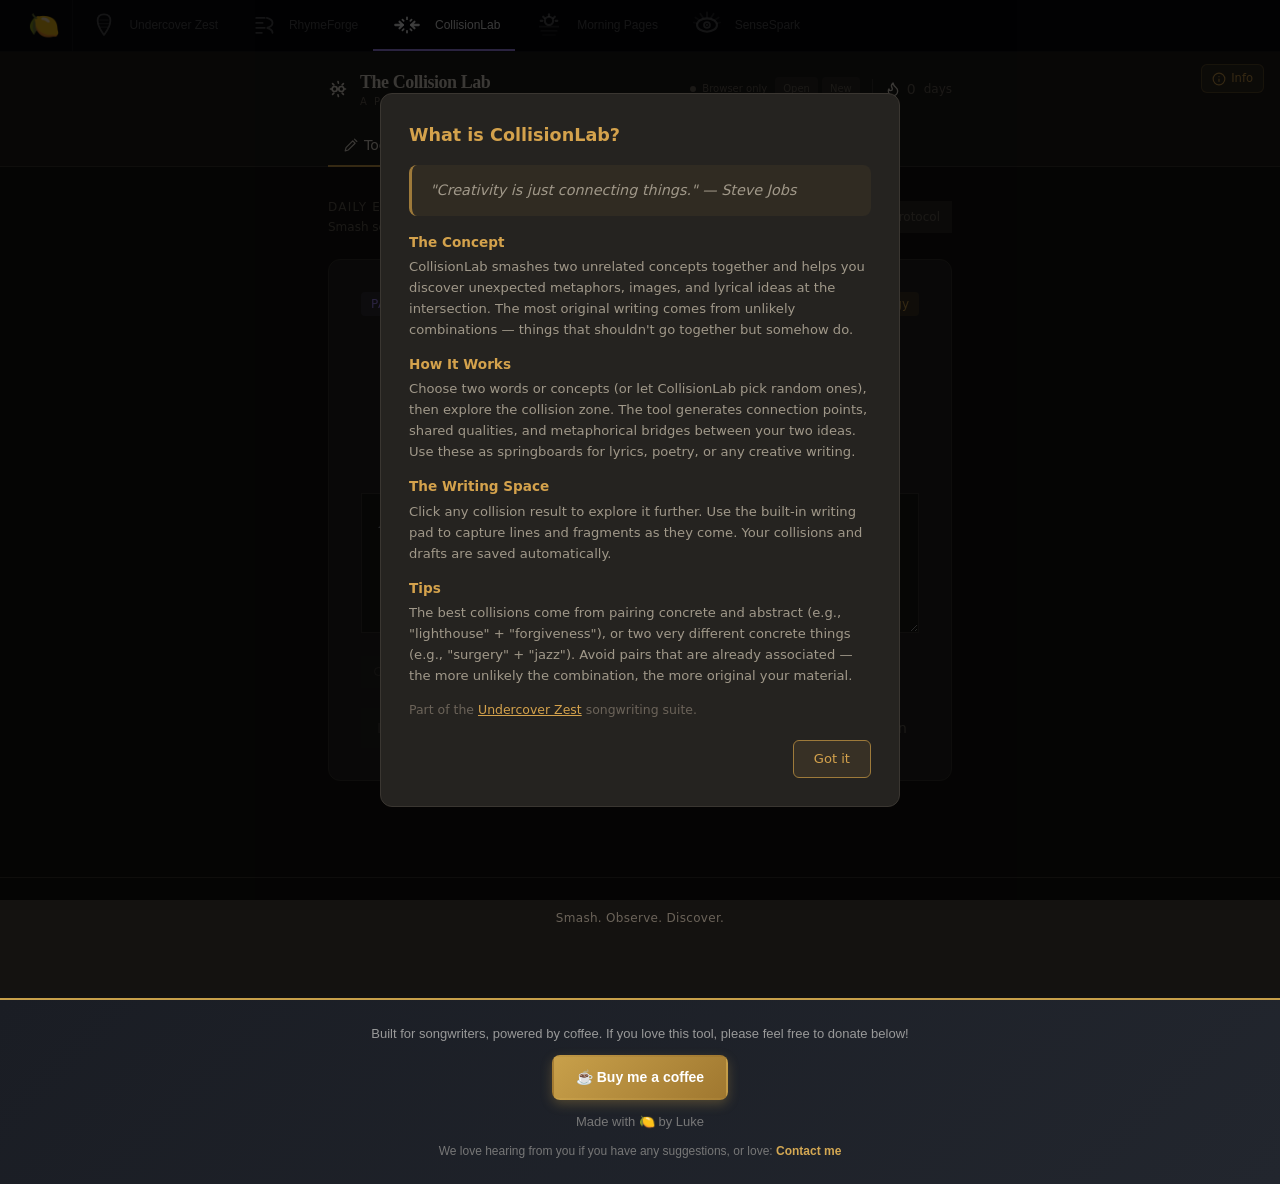
==== collisionlab/index.html @ 088408da "Staging: 24.05.26 production candidate — consolidated v3.13 patches, all subapps" ====
<!DOCTYPE html><html lang=en><style>*,:before,:after{box-sizing:border-box;border:0 solid #e5e7eb}:before,:after{--tw-content:""}html,:host{-webkit-text-size-adjust:100%;tab-size:4;font-feature-settings:normal;font-variation-settings:normal;-webkit-tap-highlight-color:transparent;font-family:ui-sans-serif,system-ui,sans-serif,Apple Color Emoji,Segoe UI Emoji,Segoe UI Symbol,Noto Color Emoji;line-height:1.5}body{line-height:inherit;margin:0}hr{height:0;color:inherit;border-top-width:1px}abbr:where([title]){text-decoration:underline dotted}h1,h2,h3,h4,h5,h6{font-size:inherit;font-weight:inherit}a{color:inherit;text-decoration:inherit}b,strong{font-weight:bolder}code,kbd,samp,pre{font-feature-settings:normal;font-variation-settings:normal;font-family:ui-monospace,SFMono-Regular,Menlo,Monaco,Consolas,Liberation Mono,Courier New,monospace;font-size:1em}small{font-size:80%}sub,sup{vertical-align:baseline;font-size:75%;line-height:0;position:relative}sub{bottom:-.25em}sup{top:-.5em}table{text-indent:0;border-color:inherit;border-collapse:collapse}button,input,optgroup,select,textarea{font-feature-settings:inherit;font-variation-settings:inherit;font-family:inherit;font-size:100%;font-weight:inherit;line-height:inherit;color:inherit;margin:0;padding:0}button,select{text-transform:none}button,[type=button],[type=reset],[type=submit]{-webkit-appearance:button;background-color:#0000;background-image:none}:-moz-focusring{outline:auto}:-moz-ui-invalid{box-shadow:none}progress{vertical-align:baseline}::-webkit-inner-spin-button{height:auto}::-webkit-outer-spin-button{height:auto}[type=search]{-webkit-appearance:textfield;outline-offset:-2px}::-webkit-search-decoration{-webkit-appearance:none}::-webkit-file-upload-button{-webkit-appearance:button;font:inherit}summary{display:list-item}blockquote,dl,dd,h1,h2,h3,h4,h5,h6,hr,figure,p,pre{margin:0}fieldset{margin:0;padding:0}legend{padding:0}ol,ul,menu{margin:0;padding:0;list-style:none}dialog{padding:0}textarea{resize:vertical}input::-moz-placeholder{opacity:1;color:#9ca3af}textarea::-moz-placeholder{opacity:1;color:#9ca3af}input::placeholder,textarea::placeholder{opacity:1;color:#9ca3af}button,[role=button]{cursor:pointer}:disabled{cursor:default}img,svg,video,canvas,audio,iframe,embed,object{vertical-align:middle;display:block}img,video{max-width:100%;height:auto}[hidden]{display:none}:root{--lab-bg:#141210;--lab-surface:#1e1c19;--lab-card:#252320;--lab-elevated:#2e2b27;--lab-border:#3a3631;--lab-border-light:#4a4540;--lab-text:#e8e0d4;--lab-text-secondary:#a09889;--lab-text-muted:#6b6359;--lab-amber:#d4a24c;--lab-amber-dim:#9e7a3a;--lab-amber-glow:#d4a24c26;--lab-violet:#a78bfa;--lab-teal:#5eead4;--lab-green:#6ee7b7;--lab-red:#fca5a5;--lab-writing-bg:#1a1815;--lab-writing-border:#3a3530}body{background-color:var(--lab-bg);color:var(--lab-text)}body:before{content:"";pointer-events:none;opacity:.03;z-index:0;background-image:url("data:image/svg+xml,%3Csvg viewBox='0 0 256 256' xmlns='http://www.w3.org/2000/svg'%3E%3Cfilter id='noise'%3E%3CfeTurbulence type='fractalNoise' baseFrequency='0.9' numOctaves='4' stitchTiles='stitch'/%3E%3C/filter%3E%3Crect width='100%25' height='100%25' filter='url(%23noise)'/%3E%3C/svg%3E");width:100%;height:100%;position:fixed;top:0;left:0}::-webkit-scrollbar{width:6px}::-webkit-scrollbar-track{background:var(--lab-bg)}::-webkit-scrollbar-thumb{background:var(--lab-border);border-radius:3px}::-webkit-scrollbar-thumb:hover{background:var(--lab-border-light)}*{scrollbar-width:thin;scrollbar-color:var(--lab-border) var(--lab-bg)}@keyframes pulse{0%,to{opacity:1}50%{opacity:.4}}*,:before,:after,::backdrop{--tw-border-spacing-x:0;--tw-border-spacing-y:0;--tw-translate-x:0;--tw-translate-y:0;--tw-rotate:0;--tw-skew-x:0;--tw-skew-y:0;--tw-scale-x:1;--tw-scale-y:1;--tw-pan-x: ;--tw-pan-y: ;--tw-pinch-zoom: ;--tw-scroll-snap-strictness:proximity;--tw-gradient-from-position: ;--tw-gradient-via-position: ;--tw-gradient-to-position: ;--tw-ordinal: ;--tw-slashed-zero: ;--tw-numeric-figure: ;--tw-numeric-spacing: ;--tw-numeric-fraction: ;--tw-ring-inset: ;--tw-ring-offset-width:0px;--tw-ring-offset-color:#fff;--tw-ring-color:#3b82f680;--tw-ring-offset-shadow:0 0 #0000;--tw-ring-shadow:0 0 #0000;--tw-shadow:0 0 #0000;--tw-shadow-colored:0 0 #0000;--tw-blur: ;--tw-brightness: ;--tw-contrast: ;--tw-grayscale: ;--tw-hue-rotate: ;--tw-invert: ;--tw-saturate: ;--tw-sepia: ;--tw-drop-shadow: ;--tw-backdrop-blur: ;--tw-backdrop-brightness: ;--tw-backdrop-contrast: ;--tw-backdrop-grayscale: ;--tw-backdrop-hue-rotate: ;--tw-backdrop-invert: ;--tw-backdrop-opacity: ;--tw-backdrop-saturate: ;--tw-backdrop-sepia: }.container{width:100%}@media (width>=640px){.container{max-width:640px}}@media (width>=768px){.container{max-width:768px}}@media (width>=1024px){.container{max-width:1024px}}@media (width>=1280px){.container{max-width:1280px}}@media (width>=1536px){.container{max-width:1536px}}.visible{visibility:visible}.invisible{visibility:hidden}.collapse{visibility:collapse}.static{position:static}.fixed{position:fixed}.absolute{position:absolute}.relative{position:relative}.sticky{position:sticky}.left-3{left:.75rem}.right-3{right:.75rem}.right-4{right:1rem}.top-1\/2{top:50%}.z-10{z-index:10}.z-50{z-index:50}.-mx-1{margin-left:-.25rem;margin-right:-.25rem}.mx-auto{margin-left:auto;margin-right:auto}.-mb-px{margin-bottom:-1px}.-mt-0{margin-top:0}.-mt-0\.5{margin-top:-.125rem}.mb-0{margin-bottom:0}.mb-0\.5{margin-bottom:.125rem}.mb-1{margin-bottom:.25rem}.mb-2{margin-bottom:.5rem}.mb-3{margin-bottom:.75rem}.mb-4{margin-bottom:1rem}.mb-6{margin-bottom:1.5rem}.mb-8{margin-bottom:2rem}.ml-0{margin-left:0}.ml-0\.5{margin-left:.125rem}.ml-6{margin-left:1.5rem}.ml-7{margin-left:1.75rem}.mt-0{margin-top:0}.mt-0\.5{margin-top:.125rem}.mt-1{margin-top:.25rem}.mt-1\.5{margin-top:.375rem}.mt-16{margin-top:4rem}.mt-2{margin-top:.5rem}.mt-2\.5{margin-top:.625rem}.mt-6{margin-top:1.5rem}.flex{display:flex}.table{display:table}.grid{display:grid}.contents{display:contents}.hidden{display:none}.h-1{height:.25rem}.h-1\.5{height:.375rem}.h-3{height:.75rem}.h-3\.5{height:.875rem}.h-4{height:1rem}.h-5{height:1.25rem}.h-8{height:2rem}.min-h-\[100px\]{min-height:100px}.min-h-\[140px\]{min-height:140px}.min-h-screen{min-height:100vh}.w-1{width:.25rem}.w-1\.5{width:.375rem}.w-3{width:.75rem}.w-3\.5{width:.875rem}.w-4{width:1rem}.w-5{width:1.25rem}.w-8{width:2rem}.w-full{width:100%}.w-px{width:1px}.min-w-0{min-width:0}.max-w-2xl{max-width:42rem}.max-w-6xl{max-width:72rem}.max-w-md{max-width:28rem}.max-w-xs{max-width:20rem}.flex-1{flex:1}.flex-shrink-0{flex-shrink:0}.-translate-y-1\/2{--tw-translate-y:-50%;transform:translate(var(--tw-translate-x), var(--tw-translate-y)) rotate(var(--tw-rotate)) skewX(var(--tw-skew-x)) skewY(var(--tw-skew-y)) scaleX(var(--tw-scale-x)) scaleY(var(--tw-scale-y))}.transform{transform:translate(var(--tw-translate-x), var(--tw-translate-y)) rotate(var(--tw-rotate)) skewX(var(--tw-skew-x)) skewY(var(--tw-skew-y)) scaleX(var(--tw-scale-x)) scaleY(var(--tw-scale-y))}.resize-none{resize:none}.resize-y{resize:vertical}.grid-cols-1{grid-template-columns:repeat(1,minmax(0,1fr))}.flex-col{flex-direction:column}.flex-wrap{flex-wrap:wrap}.items-start{align-items:flex-start}.items-center{align-items:center}.justify-end{justify-content:flex-end}.justify-center{justify-content:center}.justify-between{justify-content:space-between}.gap-1{gap:.25rem}.gap-1\.5{gap:.375rem}.gap-2{gap:.5rem}.gap-2\.5{gap:.625rem}.gap-3{gap:.75rem}.gap-4{gap:1rem}.gap-6{gap:1.5rem}.space-y-1>:not([hidden])~:not([hidden]){--tw-space-y-reverse:0;margin-top:calc(.25rem * calc(1 - var(--tw-space-y-reverse)));margin-bottom:calc(.25rem * var(--tw-space-y-reverse))}.space-y-1\.5>:not([hidden])~:not([hidden]){--tw-space-y-reverse:0;margin-top:calc(.375rem * calc(1 - var(--tw-space-y-reverse)));margin-bottom:calc(.375rem * var(--tw-space-y-reverse))}.space-y-2>:not([hidden])~:not([hidden]){--tw-space-y-reverse:0;margin-top:calc(.5rem * calc(1 - var(--tw-space-y-reverse)));margin-bottom:calc(.5rem * var(--tw-space-y-reverse))}.space-y-3>:not([hidden])~:not([hidden]){--tw-space-y-reverse:0;margin-top:calc(.75rem * calc(1 - var(--tw-space-y-reverse)));margin-bottom:calc(.75rem * var(--tw-space-y-reverse))}.space-y-4>:not([hidden])~:not([hidden]){--tw-space-y-reverse:0;margin-top:calc(1rem * calc(1 - var(--tw-space-y-reverse)));margin-bottom:calc(1rem * var(--tw-space-y-reverse))}.space-y-5>:not([hidden])~:not([hidden]){--tw-space-y-reverse:0;margin-top:calc(1.25rem * calc(1 - var(--tw-space-y-reverse)));margin-bottom:calc(1.25rem * var(--tw-space-y-reverse))}.space-y-6>:not([hidden])~:not([hidden]){--tw-space-y-reverse:0;margin-top:calc(1.5rem * calc(1 - var(--tw-space-y-reverse)));margin-bottom:calc(1.5rem * var(--tw-space-y-reverse))}.space-y-8>:not([hidden])~:not([hidden]){--tw-space-y-reverse:0;margin-top:calc(2rem * calc(1 - var(--tw-space-y-reverse)));margin-bottom:calc(2rem * var(--tw-space-y-reverse))}.overflow-hidden{overflow:hidden}.overflow-x-auto{overflow-x:auto}.whitespace-nowrap{white-space:nowrap}.whitespace-pre-wrap{white-space:pre-wrap}.rounded{border-radius:.25rem}.rounded-full{border-radius:9999px}.rounded-lg{border-radius:var(--radius)}.rounded-xl{border-radius:.75rem}.border{border-width:1px}.border-b{border-bottom-width:1px}.border-b-2{border-bottom-width:2px}.border-l-2{border-left-width:2px}.border-t{border-top-width:1px}.p-1{padding:.25rem}.p-2{padding:.5rem}.p-2\.5{padding:.625rem}.p-3{padding:.75rem}.p-4{padding:1rem}.p-5{padding:1.25rem}.p-6{padding:1.5rem}.p-8{padding:2rem}.px-1{padding-left:.25rem;padding-right:.25rem}.px-1\.5{padding-left:.375rem;padding-right:.375rem}.px-2{padding-left:.5rem;padding-right:.5rem}.px-2\.5{padding-left:.625rem;padding-right:.625rem}.px-3{padding-left:.75rem;padding-right:.75rem}.px-4{padding-left:1rem;padding-right:1rem}.px-5{padding-left:1.25rem;padding-right:1.25rem}.px-6{padding-left:1.5rem;padding-right:1.5rem}.py-0{padding-top:0;padding-bottom:0}.py-0\.5{padding-top:.125rem;padding-bottom:.125rem}.py-1{padding-top:.25rem;padding-bottom:.25rem}.py-1\.5{padding-top:.375rem;padding-bottom:.375rem}.py-16{padding-top:4rem;padding-bottom:4rem}.py-2{padding-top:.5rem;padding-bottom:.5rem}.py-2\.5{padding-top:.625rem;padding-bottom:.625rem}.py-3{padding-top:.75rem;padding-bottom:.75rem}.py-4{padding-top:1rem;padding-bottom:1rem}.py-8{padding-top:2rem;padding-bottom:2rem}.pb-1{padding-bottom:.25rem}.pb-3{padding-bottom:.75rem}.pb-4{padding-bottom:1rem}.pb-5{padding-bottom:1.25rem}.pb-6{padding-bottom:1.5rem}.pl-10{padding-left:2.5rem}.pl-2{padding-left:.5rem}.pl-3{padding-left:.75rem}.pl-5{padding-left:1.25rem}.pr-4{padding-right:1rem}.pt-1{padding-top:.25rem}.pt-4{padding-top:1rem}.pt-5{padding-top:1.25rem}.pt-6{padding-top:1.5rem}.text-left{text-align:left}.text-center{text-align:center}.text-right{text-align:right}.text-2xl{font-size:1.5rem;line-height:2rem}.text-\[10px\]{font-size:10px}.text-\[11px\]{font-size:11px}.text-base{font-size:1rem;line-height:1.5rem}.text-lg{font-size:1.125rem;line-height:1.75rem}.text-sm{font-size:.875rem;line-height:1.25rem}.text-xl{font-size:1.25rem;line-height:1.75rem}.text-xs{font-size:.75rem;line-height:1rem}.font-bold{font-weight:700}.font-medium{font-weight:500}.font-semibold{font-weight:600}.uppercase{text-transform:uppercase}.capitalize{text-transform:capitalize}.italic{font-style:italic}.tabular-nums{--tw-numeric-spacing:tabular-nums;font-variant-numeric:var(--tw-ordinal) var(--tw-slashed-zero) var(--tw-numeric-figure) var(--tw-numeric-spacing) var(--tw-numeric-fraction)}.leading-\[1\.8\]{line-height:1.8}.leading-relaxed{line-height:1.625}.tracking-\[0\.2em\]{letter-spacing:.2em}.tracking-tight{letter-spacing:-.025em}.tracking-wide{letter-spacing:.025em}.tracking-wider{letter-spacing:.05em}.tracking-widest{letter-spacing:.1em}.text-amber-500{--tw-text-opacity:1;color:rgb(245 158 11/var(--tw-text-opacity))}.opacity-40{opacity:.4}.opacity-50{opacity:.5}.opacity-60{opacity:.6}.shadow{--tw-shadow:0 1px 3px 0 #0000001a, 0 1px 2px -1px #0000001a;--tw-shadow-colored:0 1px 3px 0 var(--tw-shadow-color), 0 1px 2px -1px var(--tw-shadow-color);box-shadow:var(--tw-ring-offset-shadow,0 0 #0000), var(--tw-ring-shadow,0 0 #0000), var(--tw-shadow)}.shadow-lg{--tw-shadow:0 10px 15px -3px #0000001a, 0 4px 6px -4px #0000001a;--tw-shadow-colored:0 10px 15px -3px var(--tw-shadow-color), 0 4px 6px -4px var(--tw-shadow-color);box-shadow:var(--tw-ring-offset-shadow,0 0 #0000), var(--tw-ring-shadow,0 0 #0000), var(--tw-shadow)}.filter{filter:var(--tw-blur) var(--tw-brightness) var(--tw-contrast) var(--tw-grayscale) var(--tw-hue-rotate) var(--tw-invert) var(--tw-saturate) var(--tw-sepia) var(--tw-drop-shadow)}.backdrop-blur-sm{--tw-backdrop-blur:blur(4px);backdrop-filter:var(--tw-backdrop-blur) var(--tw-backdrop-brightness) var(--tw-backdrop-contrast) var(--tw-backdrop-grayscale) var(--tw-backdrop-hue-rotate) var(--tw-backdrop-invert) var(--tw-backdrop-opacity) var(--tw-backdrop-saturate) var(--tw-backdrop-sepia)}.transition{transition-property:color,background-color,border-color,text-decoration-color,fill,stroke,opacity,box-shadow,transform,filter,backdrop-filter;transition-duration:.15s;transition-timing-function:cubic-bezier(.4,0,.2,1)}.transition-all{transition-property:all;transition-duration:.15s;transition-timing-function:cubic-bezier(.4,0,.2,1)}.transition-colors{transition-property:color,background-color,border-color,text-decoration-color,fill,stroke;transition-duration:.15s;transition-timing-function:cubic-bezier(.4,0,.2,1)}.transition-opacity{transition-property:opacity;transition-duration:.15s;transition-timing-function:cubic-bezier(.4,0,.2,1)}@keyframes enter{0%{opacity:var(--tw-enter-opacity,1);transform:translate3d(var(--tw-enter-translate-x,0), var(--tw-enter-translate-y,0), 0) scale3d(var(--tw-enter-scale,1), var(--tw-enter-scale,1), var(--tw-enter-scale,1)) rotate(var(--tw-enter-rotate,0))}}@keyframes exit{to{opacity:var(--tw-exit-opacity,1);transform:translate3d(var(--tw-exit-translate-x,0), var(--tw-exit-translate-y,0), 0) scale3d(var(--tw-exit-scale,1), var(--tw-exit-scale,1), var(--tw-exit-scale,1)) rotate(var(--tw-exit-rotate,0))}}.running{animation-play-state:running}.hover\:opacity-100:hover{opacity:1}.hover\:opacity-80:hover{opacity:.8}.hover\:opacity-90:hover{opacity:.9}.focus\:outline-none:focus{outline-offset:2px;outline:2px solid #0000}.focus\:ring-1:focus{--tw-ring-offset-shadow:var(--tw-ring-inset) 0 0 0 var(--tw-ring-offset-width) var(--tw-ring-offset-color);--tw-ring-shadow:var(--tw-ring-inset) 0 0 0 calc(1px + var(--tw-ring-offset-width)) var(--tw-ring-color);box-shadow:var(--tw-ring-offset-shadow), var(--tw-ring-shadow), var(--tw-shadow,0 0 #0000)}.focus\:ring-2:focus{--tw-ring-offset-shadow:var(--tw-ring-inset) 0 0 0 var(--tw-ring-offset-width) var(--tw-ring-offset-color);--tw-ring-shadow:var(--tw-ring-inset) 0 0 0 calc(2px + var(--tw-ring-offset-width)) var(--tw-ring-color);box-shadow:var(--tw-ring-offset-shadow), var(--tw-ring-shadow), var(--tw-shadow,0 0 #0000)}.disabled\:cursor-not-allowed:disabled{cursor:not-allowed}.disabled\:opacity-30:disabled{opacity:.3}@media (width>=640px){.sm\:inline{display:inline}}@media (width>=1024px){.lg\:sticky{position:sticky}.lg\:top-28{top:7rem}.lg\:flex{display:flex}.lg\:max-h-\[calc\(100vh-8rem\)\]{max-height:calc(100vh - 8rem)}.lg\:min-h-0{min-height:0}.lg\:w-80{width:20rem}.lg\:flex-1{flex:1}.lg\:flex-row{flex-direction:row}.lg\:flex-col{flex-direction:column}.lg\:overflow-y-auto{overflow-y:auto}}@media (width>=1280px){.xl\:w-96{width:24rem}}</style><meta charset=UTF-8><head>
<meta charset="UTF-8">
<meta name="viewport" content="width=device-width, initial-scale=1.0">
<title>CollisionLab — Metaphor & Simile Builder for Songwriters</title>
<meta name="description" content="Generate unexpected metaphors and similes by smashing concepts together. A creative collision tool for songwriters and poets. Free, no sign-up required.">
<meta name="keywords" content="metaphor generator, simile builder, songwriting tool, creative writing, lyric writing, metaphor examples, poetry tool">
<meta property="og:title" content="CollisionLab — Metaphor & Simile Builder">
<meta property="og:description" content="Smash two ideas together and discover unexpected metaphors for your lyrics. A free creative tool for songwriters.">
<meta property="og:type" content="website">
<meta name="theme-color" content="#c8a04a">
<meta property="og:image" content="https://undercoverzest.app/lemon-logo.png">
<meta name="twitter:card" content="summary">
<meta name="twitter:title" content="CollisionLab — Metaphor & Simile Builder">
<meta name="twitter:description" content="Smash two ideas together and discover unexpected metaphors for your lyrics. Free tool for songwriters.">
<link rel="icon" href="data:image/svg+xml,<svg xmlns='http://www.w3.org/2000/svg' viewBox='0 0 100 100'><text y='.9em' font-size='90'>💥</text></svg>">
<style>.cl-info-overlay{position:fixed;inset:0;background:rgba(0,0,0,0.75);display:flex;align-items:center;justify-content:center;z-index:10000;padding:20px}.cl-info-modal{background:var(--lab-card,#252320);border:1px solid var(--lab-border,#3a3631);border-radius:12px;max-width:520px;width:100%;max-height:85vh;overflow-y:auto;padding:28px;color:var(--lab-text,#e8e0d4)}.cl-info-modal h3{font-size:1.1rem;font-weight:700;color:var(--lab-amber,#d4a24c);margin-bottom:16px}.cl-info-quote{font-style:italic;font-size:0.9rem;color:var(--lab-text-secondary,#a09889);padding:14px 18px;background:rgba(212,162,76,0.06);border-radius:8px;margin-bottom:16px;line-height:1.6;border-left:3px solid var(--lab-amber-dim,#9e7a3a)}.cl-info-section{margin-bottom:14px}.cl-info-section h4{font-size:0.85rem;font-weight:600;margin-bottom:4px;color:var(--lab-amber,#d4a24c)}.cl-info-section p{font-size:0.82rem;color:var(--lab-text-secondary,#a09889);line-height:1.6}.cl-info-actions{display:flex;justify-content:flex-end;margin-top:20px}.cl-info-actions button{padding:8px 20px;border-radius:6px;cursor:pointer;font-size:0.82rem;font-weight:500;border:1px solid var(--lab-amber-dim,#9e7a3a);background:rgba(212,162,76,0.1);color:var(--lab-amber,#d4a24c);transition:all 0.15s}.cl-info-actions button:hover{background:rgba(212,162,76,0.2);border-color:var(--lab-amber,#d4a24c)}.cl-info-btn{position:fixed;top:calc(var(--uz-rail-h,52px) + 12px);right:16px;z-index:100;background:rgba(212,162,76,0.1);border:1px solid rgba(212,162,76,0.3);border-radius:6px;padding:5px 10px;display:inline-flex;align-items:center;gap:5px;cursor:pointer;color:var(--lab-amber,#d4a24c);font-size:0.72rem;font-weight:500;transition:all 0.15s}.cl-info-btn:hover{border-color:var(--lab-amber,#d4a24c);background:rgba(212,162,76,0.18)}.cl-info-btn svg{width:14px;height:14px}@keyframes clFadeIn{from{opacity:0}to{opacity:1}}.cl-info-overlay{animation:clFadeIn 0.2s ease}</style>
</head>
<body>
    <div id="uz-static-intro" style="max-width:640px;margin:80px auto 40px;padding:0 24px;text-align:center;font-family:ui-sans-serif,system-ui,sans-serif;color:#e0e0e0;">
  <h1 style="font-size:1.8rem;font-weight:700;color:#c8a04a;margin-bottom:12px;">CollisionLab</h1>
  <p style="font-size:1.1rem;line-height:1.6;color:#bbb;margin-bottom:16px;">Smash two unexpected concepts together and see what metaphors emerge. CollisionLab is a free creative writing tool that helps songwriters and poets discover fresh imagery by forcing ideas to collide.</p>
  <p style="font-size:0.95rem;color:#888;">Part of the <a href="../homepage/" style="color:#c8a04a;text-decoration:underline;">Undercover Zest</a> songwriting suite.</p>
</div>
<div id=root></div>
<script>document.getElementById("uz-static-intro").style.display="none";</script>
    <script type="module">function e(e,t,n,r){Object.defineProperty(e,t,{get:n,set:r,enumerable:!0,configurable:!0})}var t=globalThis,n={},r={},a=t.parcelRequirea8a2;null==a&&((a=function(e){if(e in n)return n[e].exports;if(e in r){var t=r[e];delete r[e];var a={id:e,exports:{}};return n[e]=a,t.call(a.exports,a,a.exports),a.exports}var l=Error("Cannot find module '"+e+"'");throw l.code="MODULE_NOT_FOUND",l}).register=function(e,t){r[e]=t},t.parcelRequirea8a2=a);var l=a.register;l("j8mK4",function(t,n){e(t.exports,"Fragment",()=>r,e=>r=e),e(t.exports,"jsx",()=>a,e=>a=e),e(t.exports,"jsxs",()=>l,e=>l=e);var r,a,l,o=Symbol.for("react.transitional.element");function i(e,t,n){var r=null;if(void 0!==n&&(r=""+n),void 0!==t.key&&(r=""+t.key),"key"in t)for(var a in n={},t)"key"!==a&&(n[a]=t[a]);else n=t;return{$$typeof:o,type:e,key:r,ref:void 0!==(t=n.ref)?t:null,props:n}}r=Symbol.for("react.fragment"),a=i,l=i}),l("5iduw",function(t,n){e(t.exports,"Activity",()=>r,e=>r=e),e(t.exports,"Children",()=>a,e=>a=e),e(t.exports,"Component",()=>l,e=>l=e),e(t.exports,"Fragment",()=>o,e=>o=e),e(t.exports,"Profiler",()=>i,e=>i=e),e(t.exports,"PureComponent",()=>s,e=>s=e),e(t.exports,"StrictMode",()=>u,e=>u=e),e(t.exports,"Suspense",()=>c,e=>c=e),e(t.exports,"__CLIENT_INTERNALS_DO_NOT_USE_OR_WARN_USERS_THEY_CANNOT_UPGRADE",()=>d,e=>d=e),e(t.exports,"__COMPILER_RUNTIME",()=>f,e=>f=e),e(t.exports,"cache",()=>h,e=>h=e),e(t.exports,"cacheSignal",()=>p,e=>p=e),e(t.exports,"cloneElement",()=>m,e=>m=e),e(t.exports,"createContext",()=>g,e=>g=e),e(t.exports,"createElement",()=>y,e=>y=e),e(t.exports,"createRef",()=>b,e=>b=e),e(t.exports,"forwardRef",()=>v,e=>v=e),e(t.exports,"isValidElement",()=>x,e=>x=e),e(t.exports,"lazy",()=>w,e=>w=e),e(t.exports,"memo",()=>k,e=>k=e),e(t.exports,"startTransition",()=>S,e=>S=e),e(t.exports,"unstable_useCacheRefresh",()=>N,e=>N=e),e(t.exports,"use",()=>C,e=>C=e),e(t.exports,"useActionState",()=>E,e=>E=e),e(t.exports,"useCallback",()=>j,e=>j=e),e(t.exports,"useContext",()=>T,e=>T=e),e(t.exports,"useDebugValue",()=>z,e=>z=e),e(t.exports,"useDeferredValue",()=>P,e=>P=e),e(t.exports,"useEffect",()=>L,e=>L=e),e(t.exports,"useEffectEvent",()=>_,e=>_=e),e(t.exports,"useId",()=>O,e=>O=e),e(t.exports,"useImperativeHandle",()=>D,e=>D=e),e(t.exports,"useInsertionEffect",()=>M,e=>M=e),e(t.exports,"useLayoutEffect",()=>A,e=>A=e),e(t.exports,"useMemo",()=>I,e=>I=e),e(t.exports,"useOptimistic",()=>F,e=>F=e),e(t.exports,"useReducer",()=>W,e=>W=e),e(t.exports,"useRef",()=>R,e=>R=e),e(t.exports,"useState",()=>U,e=>U=e),e(t.exports,"useSyncExternalStore",()=>H,e=>H=e),e(t.exports,"useTransition",()=>B,e=>B=e),e(t.exports,"version",()=>$,e=>$=e);var r,a,l,o,i,s,u,c,d,f,h,p,m,g,y,b,v,x,w,k,S,N,C,E,j,T,z,P,L,_,O,D,M,A,I,F,W,R,U,H,B,$,V=Symbol.for("react.transitional.element"),q=Symbol.for("react.portal"),Q=Symbol.for("react.fragment"),G=Symbol.for("react.strict_mode"),K=Symbol.for("react.profiler"),Y=Symbol.for("react.consumer"),X=Symbol.for("react.context"),J=Symbol.for("react.forward_ref"),Z=Symbol.for("react.suspense"),ee=Symbol.for("react.memo"),et=Symbol.for("react.lazy"),en=Symbol.for("react.activity"),er=Symbol.iterator,ea={isMounted:function(){return!1},enqueueForceUpdate:function(){},enqueueReplaceState:function(){},enqueueSetState:function(){}},el=Object.assign,eo={};function ei(e,t,n){this.props=e,this.context=t,this.refs=eo,this.updater=n||ea}function es(){}function eu(e,t,n){this.props=e,this.context=t,this.refs=eo,this.updater=n||ea}ei.prototype.isReactComponent={},ei.prototype.setState=function(e,t){if("object"!=typeof e&&"function"!=typeof e&&null!=e)throw Error("takes an object of state variables to update or a function which returns an object of state variables.");this.updater.enqueueSetState(this,e,t,"setState")},ei.prototype.forceUpdate=function(e){this.updater.enqueueForceUpdate(this,e,"forceUpdate")},es.prototype=ei.prototype;var ec=eu.prototype=new es;ec.constructor=eu,el(ec,ei.prototype),ec.isPureReactComponent=!0;var ed=Array.isArray;function ef(){}var eh={H:null,A:null,T:null,S:null},ep=Object.prototype.hasOwnProperty;function em(e,t,n){var r=n.ref;return{$$typeof:V,type:e,key:t,ref:void 0!==r?r:null,props:n}}function eg(e){return"object"==typeof e&&null!==e&&e.$$typeof===V}var ey=/\/+/g;function eb(e,t){var n,r;return"object"==typeof e&&null!==e&&null!=e.key?(n=""+e.key,r={"=":"=0",":":"=2"},"$"+n.replace(/[=:]/g,function(e){return r[e]})):t.toString(36)}function ev(e,t,n){if(null==e)return e;var r=[],a=0;return!function e(t,n,r,a,l){var o,i,s,u=typeof t;("undefined"===u||"boolean"===u)&&(t=null);var c=!1;if(null===t)c=!0;else switch(u){case"bigint":case"string":case"number":c=!0;break;case"object":switch(t.$$typeof){case V:case q:c=!0;break;case et:return e((c=t._init)(t._payload),n,r,a,l)}}if(c)return l=l(t),c=""===a?"."+eb(t,0):a,ed(l)?(r="",null!=c&&(r=c.replace(ey,"$&/")+"/"),e(l,n,r,"",function(e){return e})):null!=l&&(eg(l)&&(o=l,i=r+(null==l.key||t&&t.key===l.key?"":(""+l.key).replace(ey,"$&/")+"/")+c,l=em(o.type,i,o.props)),n.push(l)),1;c=0;var d=""===a?".":a+":";if(ed(t))for(var f=0;f<t.length;f++)u=d+eb(a=t[f],f),c+=e(a,n,r,u,l);else if("function"==typeof(f=null===(s=t)||"object"!=typeof s?null:"function"==typeof(s=er&&s[er]||s["@@iterator"])?s:null))for(t=f.call(t),f=0;!(a=t.next()).done;)u=d+eb(a=a.value,f++),c+=e(a,n,r,u,l);else if("object"===u){if("function"==typeof t.then)return e(function(e){switch(e.status){case"fulfilled":return e.value;case"rejected":throw e.reason;default:switch("string"==typeof e.status?e.then(ef,ef):(e.status="pending",e.then(function(t){"pending"===e.status&&(e.status="fulfilled",e.value=t)},function(t){"pending"===e.status&&(e.status="rejected",e.reason=t)})),e.status){case"fulfilled":return e.value;case"rejected":throw e.reason}}throw e}(t),n,r,a,l);throw Error("Objects are not valid as a React child (found: "+("[object Object]"===(n=String(t))?"object with keys {"+Object.keys(t).join(", ")+"}":n)+"). If you meant to render a collection of children, use an array instead.")}return c}(e,r,"","",function(e){return t.call(n,e,a++)}),r}function ex(e){if(-1===e._status){var t=e._result;(t=t()).then(function(t){(0===e._status||-1===e._status)&&(e._status=1,e._result=t)},function(t){(0===e._status||-1===e._status)&&(e._status=2,e._result=t)}),-1===e._status&&(e._status=0,e._result=t)}if(1===e._status)return e._result.default;throw e._result}var ew="function"==typeof reportError?reportError:function(e){if("object"==typeof window&&"function"==typeof window.ErrorEvent){var t=new window.ErrorEvent("error",{bubbles:!0,cancelable:!0,message:"object"==typeof e&&null!==e&&"string"==typeof e.message?String(e.message):String(e),error:e});if(!window.dispatchEvent(t))return}console.error(e)};r=en,a={map:ev,forEach:function(e,t,n){ev(e,function(){t.apply(this,arguments)},n)},count:function(e){var t=0;return ev(e,function(){t++}),t},toArray:function(e){return ev(e,function(e){return e})||[]},only:function(e){if(!eg(e))throw Error("React.Children.only expected to receive a single React element child.");return e}},l=ei,o=Q,i=K,s=eu,u=G,c=Z,d=eh,f={__proto__:null,c:function(e){return eh.H.useMemoCache(e)}},h=function(e){return function(){return e.apply(null,arguments)}},p=function(){return null},m=function(e,t,n){if(null==e)throw Error("The argument must be a React element, but you passed "+e+".");var r=el({},e.props),a=e.key;if(null!=t)for(l in void 0!==t.key&&(a=""+t.key),t)ep.call(t,l)&&"key"!==l&&"__self"!==l&&"__source"!==l&&("ref"!==l||void 0!==t.ref)&&(r[l]=t[l]);var l=arguments.length-2;if(1===l)r.children=n;else if(1<l){for(var o=Array(l),i=0;i<l;i++)o[i]=arguments[i+2];r.children=o}return em(e.type,a,r)},g=function(e){return(e={$$typeof:X,_currentValue:e,_currentValue2:e,_threadCount:0,Provider:null,Consumer:null}).Provider=e,e.Consumer={$$typeof:Y,_context:e},e},y=function(e,t,n){var r,a={},l=null;if(null!=t)for(r in void 0!==t.key&&(l=""+t.key),t)ep.call(t,r)&&"key"!==r&&"__self"!==r&&"__source"!==r&&(a[r]=t[r]);var o=arguments.length-2;if(1===o)a.children=n;else if(1<o){for(var i=Array(o),s=0;s<o;s++)i[s]=arguments[s+2];a.children=i}if(e&&e.defaultProps)for(r in o=e.defaultProps)void 0===a[r]&&(a[r]=o[r]);return em(e,l,a)},b=function(){return{current:null}},v=function(e){return{$$typeof:J,render:e}},x=eg,w=function(e){return{$$typeof:et,_payload:{_status:-1,_result:e},_init:ex}},k=function(e,t){return{$$typeof:ee,type:e,compare:void 0===t?null:t}},S=function(e){var t=eh.T,n={};eh.T=n;try{var r=e(),a=eh.S;null!==a&&a(n,r),"object"==typeof r&&null!==r&&"function"==typeof r.then&&r.then(ef,ew)}catch(e){ew(e)}finally{null!==t&&null!==n.types&&(t.types=n.types),eh.T=t}},N=function(){return eh.H.useCacheRefresh()},C=function(e){return eh.H.use(e)},E=function(e,t,n){return eh.H.useActionState(e,t,n)},j=function(e,t){return eh.H.useCallback(e,t)},T=function(e){return eh.H.useContext(e)},z=function(){},P=function(e,t){return eh.H.useDeferredValue(e,t)},L=function(e,t){return eh.H.useEffect(e,t)},_=function(e){return eh.H.useEffectEvent(e)},O=function(){return eh.H.useId()},D=function(e,t,n){return eh.H.useImperativeHandle(e,t,n)},M=function(e,t){return eh.H.useInsertionEffect(e,t)},A=function(e,t){return eh.H.useLayoutEffect(e,t)},I=function(e,t){return eh.H.useMemo(e,t)},F=function(e,t){return eh.H.useOptimistic(e,t)},W=function(e,t,n){return eh.H.useReducer(e,t,n)},R=function(e){return eh.H.useRef(e)},U=function(e){return eh.H.useState(e)},H=function(e,t,n){return eh.H.useSyncExternalStore(e,t,n)},B=function(){return eh.H.useTransition()},$="19.2.4"}),l("DUEQU",function(t,n){e(t.exports,"createRoot",()=>tF,e=>tF=e),e(t.exports,"hydrateRoot",()=>tW,e=>tW=e),e(t.exports,"version",()=>tR,e=>tR=e);var r,l=a("aALGe"),o=a("2xBnP"),i=a("8cavo");function s(e){var t="https://react.dev/errors/"+e;if(1<arguments.length){t+="?args[]="+encodeURIComponent(arguments[1]);for(var n=2;n<arguments.length;n++)t+="&args[]="+encodeURIComponent(arguments[n])}return"Minified React error #"+e+"; visit "+t+" for the full message or use the non-minified dev environment for full errors and additional helpful warnings."}function u(e){return!(!e||1!==e.nodeType&&9!==e.nodeType&&11!==e.nodeType)}function c(e){var t=e,n=e;if(e.alternate)for(;t.return;)t=t.return;else{e=t;do 0!=(4098&(t=e).flags)&&(n=t.return),e=t.return;while(e)}return 3===t.tag?n:null}function d(e){if(13===e.tag){var t=e.memoizedState;if(null===t&&null!==(e=e.alternate)&&(t=e.memoizedState),null!==t)return t.dehydrated}return null}function f(e){if(31===e.tag){var t=e.memoizedState;if(null===t&&null!==(e=e.alternate)&&(t=e.memoizedState),null!==t)return t.dehydrated}return null}function h(e){if(c(e)!==e)throw Error(s(188))}var p=Object.assign,m=Symbol.for("react.element"),g=Symbol.for("react.transitional.element"),y=Symbol.for("react.portal"),b=Symbol.for("react.fragment"),v=Symbol.for("react.strict_mode"),x=Symbol.for("react.profiler"),w=Symbol.for("react.consumer"),k=Symbol.for("react.context"),S=Symbol.for("react.forward_ref"),N=Symbol.for("react.suspense"),C=Symbol.for("react.suspense_list"),E=Symbol.for("react.memo"),j=Symbol.for("react.lazy");Symbol.for("react.scope");var T=Symbol.for("react.activity");Symbol.for("react.legacy_hidden"),Symbol.for("react.tracing_marker");var z=Symbol.for("react.memo_cache_sentinel");Symbol.for("react.view_transition");var P=Symbol.iterator;function L(e){return null===e||"object"!=typeof e?null:"function"==typeof(e=P&&e[P]||e["@@iterator"])?e:null}var _=Symbol.for("react.client.reference"),O=Array.isArray,D=o.__CLIENT_INTERNALS_DO_NOT_USE_OR_WARN_USERS_THEY_CANNOT_UPGRADE,M=i.__DOM_INTERNALS_DO_NOT_USE_OR_WARN_USERS_THEY_CANNOT_UPGRADE,A={pending:!1,data:null,method:null,action:null},I=[],F=-1;function W(e){return{current:e}}function R(e){0>F||(e.current=I[F],I[F]=null,F--)}function U(e,t){I[++F]=e.current,e.current=t}var H=W(null),B=W(null),$=W(null),V=W(null);function q(e,t){switch(U($,t),U(B,e),U(H,null),t.nodeType){case 9:case 11:e=(e=t.documentElement)&&(e=e.namespaceURI)?uk(e):0;break;default:if(e=t.tagName,t=t.namespaceURI)e=uS(t=uk(t),e);else switch(e){case"svg":e=1;break;case"math":e=2;break;default:e=0}}R(H),U(H,e)}function Q(){R(H),R(B),R($)}function G(e){null!==e.memoizedState&&U(V,e);var t=H.current,n=uS(t,e.type);t!==n&&(U(B,e),U(H,n))}function K(e){B.current===e&&(R(H),R(B)),V.current===e&&(R(V),cl._currentValue=A)}function Y(e){if(void 0===tU)try{throw Error()}catch(e){var t=e.stack.trim().match(/\n( *(at )?)/);tU=t&&t[1]||"",tH=-1<e.stack.indexOf("\n    at")?" (<anonymous>)":-1<e.stack.indexOf("@")?"@unknown:0:0":""}return"\n"+tU+e+tH}var X=!1;function J(e,t){if(!e||X)return"";X=!0;var n=Error.prepareStackTrace;Error.prepareStackTrace=void 0;try{var r={DetermineComponentFrameRoot:function(){try{if(t){var n=function(){throw Error()};if(Object.defineProperty(n.prototype,"props",{set:function(){throw Error()}}),"object"==typeof Reflect&&Reflect.construct){try{Reflect.construct(n,[])}catch(e){var r=e}Reflect.construct(e,[],n)}else{try{n.call()}catch(e){r=e}e.call(n.prototype)}}else{try{throw Error()}catch(e){r=e}(n=e())&&"function"==typeof n.catch&&n.catch(function(){})}}catch(e){if(e&&r&&"string"==typeof e.stack)return[e.stack,r.stack]}return[null,null]}};r.DetermineComponentFrameRoot.displayName="DetermineComponentFrameRoot";var a=Object.getOwnPropertyDescriptor(r.DetermineComponentFrameRoot,"name");a&&a.configurable&&Object.defineProperty(r.DetermineComponentFrameRoot,"name",{value:"DetermineComponentFrameRoot"});var l=r.DetermineComponentFrameRoot(),o=l[0],i=l[1];if(o&&i){var s=o.split("\n"),u=i.split("\n");for(a=r=0;r<s.length&&!s[r].includes("DetermineComponentFrameRoot");)r++;for(;a<u.length&&!u[a].includes("DetermineComponentFrameRoot");)a++;if(r===s.length||a===u.length)for(r=s.length-1,a=u.length-1;1<=r&&0<=a&&s[r]!==u[a];)a--;for(;1<=r&&0<=a;r--,a--)if(s[r]!==u[a]){if(1!==r||1!==a)do if(r--,a--,0>a||s[r]!==u[a]){var c="\n"+s[r].replace(" at new "," at ");return e.displayName&&c.includes("<anonymous>")&&(c=c.replace("<anonymous>",e.displayName)),c}while(1<=r&&0<=a)break}}}finally{X=!1,Error.prepareStackTrace=n}return(n=e?e.displayName||e.name:"")?Y(n):""}function Z(e){try{var t="",n=null;do t+=function(e,t){switch(e.tag){case 26:case 27:case 5:return Y(e.type);case 16:return Y("Lazy");case 13:return e.child!==t&&null!==t?Y("Suspense Fallback"):Y("Suspense");case 19:return Y("SuspenseList");case 0:case 15:return J(e.type,!1);case 11:return J(e.type.render,!1);case 1:return J(e.type,!0);case 31:return Y("Activity");default:return""}}(e,n),n=e,e=e.return;while(e)return t}catch(e){return"\nError generating stack: "+e.message+"\n"+e.stack}}var ee=Object.prototype.hasOwnProperty,et=l.unstable_scheduleCallback,en=l.unstable_cancelCallback,er=l.unstable_shouldYield,ea=l.unstable_requestPaint,el=l.unstable_now,eo=l.unstable_getCurrentPriorityLevel,ei=l.unstable_ImmediatePriority,es=l.unstable_UserBlockingPriority,eu=l.unstable_NormalPriority,ec=l.unstable_LowPriority,ed=l.unstable_IdlePriority,ef=l.log,eh=l.unstable_setDisableYieldValue,ep=null,em=null;function eg(e){if("function"==typeof ef&&eh(e),em&&"function"==typeof em.setStrictMode)try{em.setStrictMode(ep,e)}catch(e){}}var ey=Math.clz32?Math.clz32:function(e){return 0==(e>>>=0)?32:31-(eb(e)/ev|0)|0},eb=Math.log,ev=Math.LN2,ex=256,ew=262144,ek=4194304;function eS(e){var t=42&e;if(0!==t)return t;switch(e&-e){case 1:return 1;case 2:return 2;case 4:return 4;case 8:return 8;case 16:return 16;case 32:return 32;case 64:return 64;case 128:return 128;case 256:case 512:case 1024:case 2048:case 4096:case 8192:case 16384:case 32768:case 65536:case 131072:return 261888&e;case 262144:case 524288:case 1048576:case 2097152:return 3932160&e;case 4194304:case 8388608:case 0x1000000:case 0x2000000:return 0x3c00000&e;case 0x4000000:return 0x4000000;case 0x8000000:return 0x8000000;case 0x10000000:return 0x10000000;case 0x20000000:return 0x20000000;case 0x40000000:return 0;default:return e}}function eN(e,t,n){var r=e.pendingLanes;if(0===r)return 0;var a=0,l=e.suspendedLanes,o=e.pingedLanes;e=e.warmLanes;var i=0x7ffffff&r;return 0!==i?0!=(r=i&~l)?a=eS(r):0!=(o&=i)?a=eS(o):n||0!=(n=i&~e)&&(a=eS(n)):0!=(i=r&~l)?a=eS(i):0!==o?a=eS(o):n||0!=(n=r&~e)&&(a=eS(n)),0===a?0:0!==t&&t!==a&&0==(t&l)&&((l=a&-a)>=(n=t&-t)||32===l&&0!=(4194048&n))?t:a}function eC(e,t){return 0==(e.pendingLanes&~(e.suspendedLanes&~e.pingedLanes)&t)}function eE(){var e=ek;return 0==(0x3c00000&(ek<<=1))&&(ek=4194304),e}function ej(e){for(var t=[],n=0;31>n;n++)t.push(e);return t}function eT(e,t){e.pendingLanes|=t,0x10000000!==t&&(e.suspendedLanes=0,e.pingedLanes=0,e.warmLanes=0)}function ez(e,t,n){e.pendingLanes|=t,e.suspendedLanes&=~t;var r=31-ey(t);e.entangledLanes|=t,e.entanglements[r]=0x40000000|e.entanglements[r]|261930&n}function eP(e,t){var n=e.entangledLanes|=t;for(e=e.entanglements;n;){var r=31-ey(n),a=1<<r;a&t|e[r]&t&&(e[r]|=t),n&=~a}}function eL(e,t){var n=t&-t;return 0!=((n=0!=(42&n)?1:e_(n))&(e.suspendedLanes|t))?0:n}function e_(e){switch(e){case 2:e=1;break;case 8:e=4;break;case 32:e=16;break;case 256:case 512:case 1024:case 2048:case 4096:case 8192:case 16384:case 32768:case 65536:case 131072:case 262144:case 524288:case 1048576:case 2097152:case 4194304:case 8388608:case 0x1000000:case 0x2000000:e=128;break;case 0x10000000:e=0x8000000;break;default:e=0}return e}function eO(e){return 2<(e&=-e)?8<e?0!=(0x7ffffff&e)?32:0x10000000:8:2}function eD(){var e=M.p;return 0!==e?e:void 0===(e=window.event)?32:cx(e.type)}function eM(e,t){var n=M.p;try{return M.p=e,t()}finally{M.p=n}}var eA=Math.random().toString(36).slice(2),eI="__reactFiber$"+eA,eF="__reactProps$"+eA,eW="__reactContainer$"+eA,eR="__reactEvents$"+eA,eU="__reactListeners$"+eA,eH="__reactHandles$"+eA,eB="__reactResources$"+eA,e$="__reactMarker$"+eA;function eV(e){delete e[eI],delete e[eF],delete e[eR],delete e[eU],delete e[eH]}function eq(e){var t=e[eI];if(t)return t;for(var n=e.parentNode;n;){if(t=n[eW]||n[eI]){if(n=t.alternate,null!==t.child||null!==n&&null!==n.child)for(e=uU(e);null!==e;){if(n=e[eI])return n;e=uU(e)}return t}n=(e=n).parentNode}return null}function eQ(e){if(e=e[eI]||e[eW]){var t=e.tag;if(5===t||6===t||13===t||31===t||26===t||27===t||3===t)return e}return null}function eG(e){var t=e.tag;if(5===t||26===t||27===t||6===t)return e.stateNode;throw Error(s(33))}function eK(e){var t=e[eB];return t||(t=e[eB]={hoistableStyles:new Map,hoistableScripts:new Map}),t}function eY(e){e[e$]=!0}var eX=new Set,eJ={};function eZ(e,t){e0(e,t),e0(e+"Capture",t)}function e0(e,t){for(eJ[e]=t,e=0;e<t.length;e++)eX.add(t[e])}var e1=RegExp("^[:A-Z_a-z\\u00C0-\\u00D6\\u00D8-\\u00F6\\u00F8-\\u02FF\\u0370-\\u037D\\u037F-\\u1FFF\\u200C-\\u200D\\u2070-\\u218F\\u2C00-\\u2FEF\\u3001-\\uD7FF\\uF900-\\uFDCF\\uFDF0-\\uFFFD][:A-Z_a-z\\u00C0-\\u00D6\\u00D8-\\u00F6\\u00F8-\\u02FF\\u0370-\\u037D\\u037F-\\u1FFF\\u200C-\\u200D\\u2070-\\u218F\\u2C00-\\u2FEF\\u3001-\\uD7FF\\uF900-\\uFDCF\\uFDF0-\\uFFFD\\-.0-9\\u00B7\\u0300-\\u036F\\u203F-\\u2040]*$"),e2={},e3={};function e4(e,t,n){if(ee.call(e3,t)||!ee.call(e2,t)&&(e1.test(t)?e3[t]=!0:(e2[t]=!0,!1)))if(null===n)e.removeAttribute(t);else{switch(typeof n){case"undefined":case"function":case"symbol":e.removeAttribute(t);return;case"boolean":var r=t.toLowerCase().slice(0,5);if("data-"!==r&&"aria-"!==r)return void e.removeAttribute(t)}e.setAttribute(t,""+n)}}function e5(e,t,n){if(null===n)e.removeAttribute(t);else{switch(typeof n){case"undefined":case"function":case"symbol":case"boolean":e.removeAttribute(t);return}e.setAttribute(t,""+n)}}function e6(e,t,n,r){if(null===r)e.removeAttribute(n);else{switch(typeof r){case"undefined":case"function":case"symbol":case"boolean":e.removeAttribute(n);return}e.setAttributeNS(t,n,""+r)}}function e8(e){switch(typeof e){case"bigint":case"boolean":case"number":case"string":case"undefined":case"object":return e;default:return""}}function e9(e){var t=e.type;return(e=e.nodeName)&&"input"===e.toLowerCase()&&("checkbox"===t||"radio"===t)}function e7(e){if(!e._valueTracker){var t=e9(e)?"checked":"value";e._valueTracker=function(e,t,n){var r=Object.getOwnPropertyDescriptor(e.constructor.prototype,t);if(!e.hasOwnProperty(t)&&void 0!==r&&"function"==typeof r.get&&"function"==typeof r.set){var a=r.get,l=r.set;return Object.defineProperty(e,t,{configurable:!0,get:function(){return a.call(this)},set:function(e){n=""+e,l.call(this,e)}}),Object.defineProperty(e,t,{enumerable:r.enumerable}),{getValue:function(){return n},setValue:function(e){n=""+e},stopTracking:function(){e._valueTracker=null,delete e[t]}}}}(e,t,""+e[t])}}function te(e){if(!e)return!1;var t=e._valueTracker;if(!t)return!0;var n=t.getValue(),r="";return e&&(r=e9(e)?e.checked?"true":"false":e.value),(e=r)!==n&&(t.setValue(e),!0)}function tt(e){if(void 0===(e=e||("u">typeof document?document:void 0)))return null;try{return e.activeElement||e.body}catch(t){return e.body}}var tn=/[\n"\\]/g;function tr(e){return e.replace(tn,function(e){return"\\"+e.charCodeAt(0).toString(16)+" "})}function ta(e,t,n,r,a,l,o,i){e.name="",null!=o&&"function"!=typeof o&&"symbol"!=typeof o&&"boolean"!=typeof o?e.type=o:e.removeAttribute("type"),null!=t?"number"===o?(0===t&&""===e.value||e.value!=t)&&(e.value=""+e8(t)):e.value!==""+e8(t)&&(e.value=""+e8(t)):"submit"!==o&&"reset"!==o||e.removeAttribute("value"),null!=t?to(e,o,e8(t)):null!=n?to(e,o,e8(n)):null!=r&&e.removeAttribute("value"),null==a&&null!=l&&(e.defaultChecked=!!l),null!=a&&(e.checked=a&&"function"!=typeof a&&"symbol"!=typeof a),null!=i&&"function"!=typeof i&&"symbol"!=typeof i&&"boolean"!=typeof i?e.name=""+e8(i):e.removeAttribute("name")}function tl(e,t,n,r,a,l,o,i){if(null!=l&&"function"!=typeof l&&"symbol"!=typeof l&&"boolean"!=typeof l&&(e.type=l),null!=t||null!=n){if(("submit"===l||"reset"===l)&&null==t)return void e7(e);n=null!=n?""+e8(n):"",t=null!=t?""+e8(t):n,i||t===e.value||(e.value=t),e.defaultValue=t}r="function"!=typeof(r=null!=r?r:a)&&"symbol"!=typeof r&&!!r,e.checked=i?e.checked:!!r,e.defaultChecked=!!r,null!=o&&"function"!=typeof o&&"symbol"!=typeof o&&"boolean"!=typeof o&&(e.name=o),e7(e)}function to(e,t,n){"number"===t&&tt(e.ownerDocument)===e||e.defaultValue===""+n||(e.defaultValue=""+n)}function ti(e,t,n,r){if(e=e.options,t){t={};for(var a=0;a<n.length;a++)t["$"+n[a]]=!0;for(n=0;n<e.length;n++)a=t.hasOwnProperty("$"+e[n].value),e[n].selected!==a&&(e[n].selected=a),a&&r&&(e[n].defaultSelected=!0)}else{for(a=0,n=""+e8(n),t=null;a<e.length;a++){if(e[a].value===n){e[a].selected=!0,r&&(e[a].defaultSelected=!0);return}null!==t||e[a].disabled||(t=e[a])}null!==t&&(t.selected=!0)}}function ts(e,t,n){if(null!=t&&((t=""+e8(t))!==e.value&&(e.value=t),null==n)){e.defaultValue!==t&&(e.defaultValue=t);return}e.defaultValue=null!=n?""+e8(n):""}function tu(e,t,n,r){if(null==t){if(null!=r){if(null!=n)throw Error(s(92));if(O(r)){if(1<r.length)throw Error(s(93));r=r[0]}n=r}null==n&&(n=""),t=n}e.defaultValue=n=e8(t),(r=e.textContent)===n&&""!==r&&null!==r&&(e.value=r),e7(e)}function tc(e,t){if(t){var n=e.firstChild;if(n&&n===e.lastChild&&3===n.nodeType){n.nodeValue=t;return}}e.textContent=t}var td=new Set("animationIterationCount aspectRatio borderImageOutset borderImageSlice borderImageWidth boxFlex boxFlexGroup boxOrdinalGroup columnCount columns flex flexGrow flexPositive flexShrink flexNegative flexOrder gridArea gridRow gridRowEnd gridRowSpan gridRowStart gridColumn gridColumnEnd gridColumnSpan gridColumnStart fontWeight lineClamp lineHeight opacity order orphans scale tabSize widows zIndex zoom fillOpacity floodOpacity stopOpacity strokeDasharray strokeDashoffset strokeMiterlimit strokeOpacity strokeWidth MozAnimationIterationCount MozBoxFlex MozBoxFlexGroup MozLineClamp msAnimationIterationCount msFlex msZoom msFlexGrow msFlexNegative msFlexOrder msFlexPositive msFlexShrink msGridColumn msGridColumnSpan msGridRow msGridRowSpan WebkitAnimationIterationCount WebkitBoxFlex WebKitBoxFlexGroup WebkitBoxOrdinalGroup WebkitColumnCount WebkitColumns WebkitFlex WebkitFlexGrow WebkitFlexPositive WebkitFlexShrink WebkitLineClamp".split(" "));function tf(e,t,n){var r=0===t.indexOf("--");null==n||"boolean"==typeof n||""===n?r?e.setProperty(t,""):"float"===t?e.cssFloat="":e[t]="":r?e.setProperty(t,n):"number"!=typeof n||0===n||td.has(t)?"float"===t?e.cssFloat=n:e[t]=(""+n).trim():e[t]=n+"px"}function th(e,t,n){if(null!=t&&"object"!=typeof t)throw Error(s(62));if(e=e.style,null!=n){for(var r in n)!n.hasOwnProperty(r)||null!=t&&t.hasOwnProperty(r)||(0===r.indexOf("--")?e.setProperty(r,""):"float"===r?e.cssFloat="":e[r]="");for(var a in t)r=t[a],t.hasOwnProperty(a)&&n[a]!==r&&tf(e,a,r)}else for(var l in t)t.hasOwnProperty(l)&&tf(e,l,t[l])}function tp(e){if(-1===e.indexOf("-"))return!1;switch(e){case"annotation-xml":case"color-profile":case"font-face":case"font-face-src":case"font-face-uri":case"font-face-format":case"font-face-name":case"missing-glyph":return!1;default:return!0}}var tm=new Map([["acceptCharset","accept-charset"],["htmlFor","for"],["httpEquiv","http-equiv"],["crossOrigin","crossorigin"],["accentHeight","accent-height"],["alignmentBaseline","alignment-baseline"],["arabicForm","arabic-form"],["baselineShift","baseline-shift"],["capHeight","cap-height"],["clipPath","clip-path"],["clipRule","clip-rule"],["colorInterpolation","color-interpolation"],["colorInterpolationFilters","color-interpolation-filters"],["colorProfile","color-profile"],["colorRendering","color-rendering"],["dominantBaseline","dominant-baseline"],["enableBackground","enable-background"],["fillOpacity","fill-opacity"],["fillRule","fill-rule"],["floodColor","flood-color"],["floodOpacity","flood-opacity"],["fontFamily","font-family"],["fontSize","font-size"],["fontSizeAdjust","font-size-adjust"],["fontStretch","font-stretch"],["fontStyle","font-style"],["fontVariant","font-variant"],["fontWeight","font-weight"],["glyphName","glyph-name"],["glyphOrientationHorizontal","glyph-orientation-horizontal"],["glyphOrientationVertical","glyph-orientation-vertical"],["horizAdvX","horiz-adv-x"],["horizOriginX","horiz-origin-x"],["imageRendering","image-rendering"],["letterSpacing","letter-spacing"],["lightingColor","lighting-color"],["markerEnd","marker-end"],["markerMid","marker-mid"],["markerStart","marker-start"],["overlinePosition","overline-position"],["overlineThickness","overline-thickness"],["paintOrder","paint-order"],["panose-1","panose-1"],["pointerEvents","pointer-events"],["renderingIntent","rendering-intent"],["shapeRendering","shape-rendering"],["stopColor","stop-color"],["stopOpacity","stop-opacity"],["strikethroughPosition","strikethrough-position"],["strikethroughThickness","strikethrough-thickness"],["strokeDasharray","stroke-dasharray"],["strokeDashoffset","stroke-dashoffset"],["strokeLinecap","stroke-linecap"],["strokeLinejoin","stroke-linejoin"],["strokeMiterlimit","stroke-miterlimit"],["strokeOpacity","stroke-opacity"],["strokeWidth","stroke-width"],["textAnchor","text-anchor"],["textDecoration","text-decoration"],["textRendering","text-rendering"],["transformOrigin","transform-origin"],["underlinePosition","underline-position"],["underlineThickness","underline-thickness"],["unicodeBidi","unicode-bidi"],["unicodeRange","unicode-range"],["unitsPerEm","units-per-em"],["vAlphabetic","v-alphabetic"],["vHanging","v-hanging"],["vIdeographic","v-ideographic"],["vMathematical","v-mathematical"],["vectorEffect","vector-effect"],["vertAdvY","vert-adv-y"],["vertOriginX","vert-origin-x"],["vertOriginY","vert-origin-y"],["wordSpacing","word-spacing"],["writingMode","writing-mode"],["xmlnsXlink","xmlns:xlink"],["xHeight","x-height"]]),tg=/^[\u0000-\u001F ]*j[\r\n\t]*a[\r\n\t]*v[\r\n\t]*a[\r\n\t]*s[\r\n\t]*c[\r\n\t]*r[\r\n\t]*i[\r\n\t]*p[\r\n\t]*t[\r\n\t]*:/i;function ty(e){return tg.test(""+e)?"javascript:throw new Error('React has blocked a javascript: URL as a security precaution.')":e}function tb(){}var tv=null;function tx(e){return(e=e.target||e.srcElement||window).correspondingUseElement&&(e=e.correspondingUseElement),3===e.nodeType?e.parentNode:e}var tw=null,tk=null;function tS(e){var t=eQ(e);if(t&&(e=t.stateNode)){var n=e[eF]||null;switch(e=t.stateNode,t.type){case"input":if(ta(e,n.value,n.defaultValue,n.defaultValue,n.checked,n.defaultChecked,n.type,n.name),t=n.name,"radio"===n.type&&null!=t){for(n=e;n.parentNode;)n=n.parentNode;for(n=n.querySelectorAll('input[name="'+tr(""+t)+'"][type="radio"]'),t=0;t<n.length;t++){var r=n[t];if(r!==e&&r.form===e.form){var a=r[eF]||null;if(!a)throw Error(s(90));ta(r,a.value,a.defaultValue,a.defaultValue,a.checked,a.defaultChecked,a.type,a.name)}}for(t=0;t<n.length;t++)(r=n[t]).form===e.form&&te(r)}break;case"textarea":ts(e,n.value,n.defaultValue);break;case"select":null!=(t=n.value)&&ti(e,!!n.multiple,t,!1)}}}var tN=!1;function tC(e,t,n){if(tN)return e(t,n);tN=!0;try{return e(t)}finally{if(tN=!1,(null!==tw||null!==tk)&&(sg(),tw&&(t=tw,e=tk,tk=tw=null,tS(t),e)))for(t=0;t<e.length;t++)tS(e[t])}}function tE(e,t){var n=e.stateNode;if(null===n)return null;var r=n[eF]||null;if(null===r)return null;switch(n=r[t],t){case"onClick":case"onClickCapture":case"onDoubleClick":case"onDoubleClickCapture":case"onMouseDown":case"onMouseDownCapture":case"onMouseMove":case"onMouseMoveCapture":case"onMouseUp":case"onMouseUpCapture":case"onMouseEnter":(r=!r.disabled)||(r="button"!==(e=e.type)&&"input"!==e&&"select"!==e&&"textarea"!==e),e=!r;break;default:e=!1}if(e)return null;if(n&&"function"!=typeof n)throw Error(s(231,t,typeof n));return n}var tj="u">typeof window&&void 0!==window.document&&void 0!==window.document.createElement,tT=!1;if(tj)try{var tz={};Object.defineProperty(tz,"passive",{get:function(){tT=!0}}),window.addEventListener("test",tz,tz),window.removeEventListener("test",tz,tz)}catch(e){tT=!1}var tP=null,tL=null,t_=null;function tO(){if(t_)return t_;var e,t,n=tL,r=n.length,a="value"in tP?tP.value:tP.textContent,l=a.length;for(e=0;e<r&&n[e]===a[e];e++);var o=r-e;for(t=1;t<=o&&n[r-t]===a[l-t];t++);return t_=a.slice(e,1<t?1-t:void 0)}function tD(e){var t=e.keyCode;return"charCode"in e?0===(e=e.charCode)&&13===t&&(e=13):e=t,10===e&&(e=13),32<=e||13===e?e:0}function tM(){return!0}function tA(){return!1}function tI(e){function t(t,n,r,a,l){for(var o in this._reactName=t,this._targetInst=r,this.type=n,this.nativeEvent=a,this.target=l,this.currentTarget=null,e)e.hasOwnProperty(o)&&(t=e[o],this[o]=t?t(a):a[o]);return this.isDefaultPrevented=(null!=a.defaultPrevented?a.defaultPrevented:!1===a.returnValue)?tM:tA,this.isPropagationStopped=tA,this}return p(t.prototype,{preventDefault:function(){this.defaultPrevented=!0;var e=this.nativeEvent;e&&(e.preventDefault?e.preventDefault():"unknown"!=typeof e.returnValue&&(e.returnValue=!1),this.isDefaultPrevented=tM)},stopPropagation:function(){var e=this.nativeEvent;e&&(e.stopPropagation?e.stopPropagation():"unknown"!=typeof e.cancelBubble&&(e.cancelBubble=!0),this.isPropagationStopped=tM)},persist:function(){},isPersistent:tM}),t}var tF,tW,tR,tU,tH,tB,t$,tV,tq={eventPhase:0,bubbles:0,cancelable:0,timeStamp:function(e){return e.timeStamp||Date.now()},defaultPrevented:0,isTrusted:0},tQ=tI(tq),tG=p({},tq,{view:0,detail:0}),tK=tI(tG),tY=p({},tG,{screenX:0,screenY:0,clientX:0,clientY:0,pageX:0,pageY:0,ctrlKey:0,shiftKey:0,altKey:0,metaKey:0,getModifierState:t8,button:0,buttons:0,relatedTarget:function(e){return void 0===e.relatedTarget?e.fromElement===e.srcElement?e.toElement:e.fromElement:e.relatedTarget},movementX:function(e){return"movementX"in e?e.movementX:(e!==tV&&(tV&&"mousemove"===e.type?(tB=e.screenX-tV.screenX,t$=e.screenY-tV.screenY):t$=tB=0,tV=e),tB)},movementY:function(e){return"movementY"in e?e.movementY:t$}}),tX=tI(tY),tJ=tI(p({},tY,{dataTransfer:0})),tZ=tI(p({},tG,{relatedTarget:0})),t0=tI(p({},tq,{animationName:0,elapsedTime:0,pseudoElement:0})),t1=tI(p({},tq,{clipboardData:function(e){return"clipboardData"in e?e.clipboardData:window.clipboardData}})),t2=tI(p({},tq,{data:0})),t3={Esc:"Escape",Spacebar:" ",Left:"ArrowLeft",Up:"ArrowUp",Right:"ArrowRight",Down:"ArrowDown",Del:"Delete",Win:"OS",Menu:"ContextMenu",Apps:"ContextMenu",Scroll:"ScrollLock",MozPrintableKey:"Unidentified"},t4={8:"Backspace",9:"Tab",12:"Clear",13:"Enter",16:"Shift",17:"Control",18:"Alt",19:"Pause",20:"CapsLock",27:"Escape",32:" ",33:"PageUp",34:"PageDown",35:"End",36:"Home",37:"ArrowLeft",38:"ArrowUp",39:"ArrowRight",40:"ArrowDown",45:"Insert",46:"Delete",112:"F1",113:"F2",114:"F3",115:"F4",116:"F5",117:"F6",118:"F7",119:"F8",120:"F9",121:"F10",122:"F11",123:"F12",144:"NumLock",145:"ScrollLock",224:"Meta"},t5={Alt:"altKey",Control:"ctrlKey",Meta:"metaKey",Shift:"shiftKey"};function t6(e){var t=this.nativeEvent;return t.getModifierState?t.getModifierState(e):!!(e=t5[e])&&!!t[e]}function t8(){return t6}var t9=tI(p({},tG,{key:function(e){if(e.key){var t=t3[e.key]||e.key;if("Unidentified"!==t)return t}return"keypress"===e.type?13===(e=tD(e))?"Enter":String.fromCharCode(e):"keydown"===e.type||"keyup"===e.type?t4[e.keyCode]||"Unidentified":""},code:0,location:0,ctrlKey:0,shiftKey:0,altKey:0,metaKey:0,repeat:0,locale:0,getModifierState:t8,charCode:function(e){return"keypress"===e.type?tD(e):0},keyCode:function(e){return"keydown"===e.type||"keyup"===e.type?e.keyCode:0},which:function(e){return"keypress"===e.type?tD(e):"keydown"===e.type||"keyup"===e.type?e.keyCode:0}})),t7=tI(p({},tY,{pointerId:0,width:0,height:0,pressure:0,tangentialPressure:0,tiltX:0,tiltY:0,twist:0,pointerType:0,isPrimary:0})),ne=tI(p({},tG,{touches:0,targetTouches:0,changedTouches:0,altKey:0,metaKey:0,ctrlKey:0,shiftKey:0,getModifierState:t8})),nt=tI(p({},tq,{propertyName:0,elapsedTime:0,pseudoElement:0})),nn=tI(p({},tY,{deltaX:function(e){return"deltaX"in e?e.deltaX:"wheelDeltaX"in e?-e.wheelDeltaX:0},deltaY:function(e){return"deltaY"in e?e.deltaY:"wheelDeltaY"in e?-e.wheelDeltaY:"wheelDelta"in e?-e.wheelDelta:0},deltaZ:0,deltaMode:0})),nr=tI(p({},tq,{newState:0,oldState:0})),na=[9,13,27,32],nl=tj&&"CompositionEvent"in window,no=null;tj&&"documentMode"in document&&(no=document.documentMode);var ni=tj&&"TextEvent"in window&&!no,ns=tj&&(!nl||no&&8<no&&11>=no),nu=!1;function nc(e,t){switch(e){case"keyup":return -1!==na.indexOf(t.keyCode);case"keydown":return 229!==t.keyCode;case"keypress":case"mousedown":case"focusout":return!0;default:return!1}}function nd(e){return"object"==typeof(e=e.detail)&&"data"in e?e.data:null}var nf=!1,nh={color:!0,date:!0,datetime:!0,"datetime-local":!0,email:!0,month:!0,number:!0,password:!0,range:!0,search:!0,tel:!0,text:!0,time:!0,url:!0,week:!0};function np(e){var t=e&&e.nodeName&&e.nodeName.toLowerCase();return"input"===t?!!nh[e.type]:"textarea"===t}function nm(e,t,n,r){tw?tk?tk.push(r):tk=[r]:tw=r,0<(t=us(t,"onChange")).length&&(n=new tQ("onChange","change",null,n,r),e.push({event:n,listeners:t}))}var ng=null,ny=null;function nb(e){ue(e,0)}function nv(e){if(te(eG(e)))return e}function nx(e,t){if("change"===e)return t}var nw=!1;if(tj){if(tj){var nk="oninput"in document;if(!nk){var nS=document.createElement("div");nS.setAttribute("oninput","return;"),nk="function"==typeof nS.oninput}r=nk}else r=!1;nw=r&&(!document.documentMode||9<document.documentMode)}function nN(){ng&&(ng.detachEvent("onpropertychange",nC),ny=ng=null)}function nC(e){if("value"===e.propertyName&&nv(ny)){var t=[];nm(t,ny,e,tx(e)),tC(nb,t)}}function nE(e,t,n){"focusin"===e?(nN(),ng=t,ny=n,ng.attachEvent("onpropertychange",nC)):"focusout"===e&&nN()}function nj(e){if("selectionchange"===e||"keyup"===e||"keydown"===e)return nv(ny)}function nT(e,t){if("click"===e)return nv(t)}function nz(e,t){if("input"===e||"change"===e)return nv(t)}var nP="function"==typeof Object.is?Object.is:function(e,t){return e===t&&(0!==e||1/e==1/t)||e!=e&&t!=t};function nL(e,t){if(nP(e,t))return!0;if("object"!=typeof e||null===e||"object"!=typeof t||null===t)return!1;var n=Object.keys(e),r=Object.keys(t);if(n.length!==r.length)return!1;for(r=0;r<n.length;r++){var a=n[r];if(!ee.call(t,a)||!nP(e[a],t[a]))return!1}return!0}function n_(e){for(;e&&e.firstChild;)e=e.firstChild;return e}function nO(e,t){var n,r=n_(e);for(e=0;r;){if(3===r.nodeType){if(n=e+r.textContent.length,e<=t&&n>=t)return{node:r,offset:t-e};e=n}e:{for(;r;){if(r.nextSibling){r=r.nextSibling;break e}r=r.parentNode}r=void 0}r=n_(r)}}function nD(e){e=null!=e&&null!=e.ownerDocument&&null!=e.ownerDocument.defaultView?e.ownerDocument.defaultView:window;for(var t=tt(e.document);t instanceof e.HTMLIFrameElement;){try{var n="string"==typeof t.contentWindow.location.href}catch(e){n=!1}if(n)e=t.contentWindow;else break;t=tt(e.document)}return t}function nM(e){var t=e&&e.nodeName&&e.nodeName.toLowerCase();return t&&("input"===t&&("text"===e.type||"search"===e.type||"tel"===e.type||"url"===e.type||"password"===e.type)||"textarea"===t||"true"===e.contentEditable)}var nA=tj&&"documentMode"in document&&11>=document.documentMode,nI=null,nF=null,nW=null,nR=!1;function nU(e,t,n){var r=n.window===n?n.document:9===n.nodeType?n:n.ownerDocument;nR||null==nI||nI!==tt(r)||(r="selectionStart"in(r=nI)&&nM(r)?{start:r.selectionStart,end:r.selectionEnd}:{anchorNode:(r=(r.ownerDocument&&r.ownerDocument.defaultView||window).getSelection()).anchorNode,anchorOffset:r.anchorOffset,focusNode:r.focusNode,focusOffset:r.focusOffset},nW&&nL(nW,r)||(nW=r,0<(r=us(nF,"onSelect")).length&&(t=new tQ("onSelect","select",null,t,n),e.push({event:t,listeners:r}),t.target=nI)))}function nH(e,t){var n={};return n[e.toLowerCase()]=t.toLowerCase(),n["Webkit"+e]="webkit"+t,n["Moz"+e]="moz"+t,n}var nB={animationend:nH("Animation","AnimationEnd"),animationiteration:nH("Animation","AnimationIteration"),animationstart:nH("Animation","AnimationStart"),transitionrun:nH("Transition","TransitionRun"),transitionstart:nH("Transition","TransitionStart"),transitioncancel:nH("Transition","TransitionCancel"),transitionend:nH("Transition","TransitionEnd")},n$={},nV={};function nq(e){if(n$[e])return n$[e];if(!nB[e])return e;var t,n=nB[e];for(t in n)if(n.hasOwnProperty(t)&&t in nV)return n$[e]=n[t];return e}tj&&(nV=document.createElement("div").style,"AnimationEvent"in window||(delete nB.animationend.animation,delete nB.animationiteration.animation,delete nB.animationstart.animation),"TransitionEvent"in window||delete nB.transitionend.transition);var nQ=nq("animationend"),nG=nq("animationiteration"),nK=nq("animationstart"),nY=nq("transitionrun"),nX=nq("transitionstart"),nJ=nq("transitioncancel"),nZ=nq("transitionend"),n0=new Map,n1="abort auxClick beforeToggle cancel canPlay canPlayThrough click close contextMenu copy cut drag dragEnd dragEnter dragExit dragLeave dragOver dragStart drop durationChange emptied encrypted ended error gotPointerCapture input invalid keyDown keyPress keyUp load loadedData loadedMetadata loadStart lostPointerCapture mouseDown mouseMove mouseOut mouseOver mouseUp paste pause play playing pointerCancel pointerDown pointerMove pointerOut pointerOver pointerUp progress rateChange reset resize seeked seeking stalled submit suspend timeUpdate touchCancel touchEnd touchStart volumeChange scroll toggle touchMove waiting wheel".split(" ");function n2(e,t){n0.set(e,t),eZ(t,[e])}n1.push("scrollEnd");var n3="function"==typeof reportError?reportError:function(e){if("object"==typeof window&&"function"==typeof window.ErrorEvent){var t=new window.ErrorEvent("error",{bubbles:!0,cancelable:!0,message:"object"==typeof e&&null!==e&&"string"==typeof e.message?String(e.message):String(e),error:e});if(!window.dispatchEvent(t))return}console.error(e)},n4=[],n5=0,n6=0;function n8(){for(var e=n5,t=n6=n5=0;t<e;){var n=n4[t];n4[t++]=null;var r=n4[t];n4[t++]=null;var a=n4[t];n4[t++]=null;var l=n4[t];if(n4[t++]=null,null!==r&&null!==a){var o=r.pending;null===o?a.next=a:(a.next=o.next,o.next=a),r.pending=a}0!==l&&rt(n,a,l)}}function n9(e,t,n,r){n4[n5++]=e,n4[n5++]=t,n4[n5++]=n,n4[n5++]=r,n6|=r,e.lanes|=r,null!==(e=e.alternate)&&(e.lanes|=r)}function n7(e,t,n,r){return n9(e,t,n,r),rn(e)}function re(e,t){return n9(e,null,null,t),rn(e)}function rt(e,t,n){e.lanes|=n;var r=e.alternate;null!==r&&(r.lanes|=n);for(var a=!1,l=e.return;null!==l;)l.childLanes|=n,null!==(r=l.alternate)&&(r.childLanes|=n),22===l.tag&&(null===(e=l.stateNode)||1&e._visibility||(a=!0)),e=l,l=l.return;return 3===e.tag?(l=e.stateNode,a&&null!==t&&(a=31-ey(n),null===(r=(e=l.hiddenUpdates)[a])?e[a]=[t]:r.push(t),t.lane=0x20000000|n),l):null}function rn(e){if(50<ss)throw ss=0,su=null,Error(s(185));for(var t=e.return;null!==t;)t=(e=t).return;return 3===e.tag?e.stateNode:null}var rr={};function ra(e,t,n,r){this.tag=e,this.key=n,this.sibling=this.child=this.return=this.stateNode=this.type=this.elementType=null,this.index=0,this.refCleanup=this.ref=null,this.pendingProps=t,this.dependencies=this.memoizedState=this.updateQueue=this.memoizedProps=null,this.mode=r,this.subtreeFlags=this.flags=0,this.deletions=null,this.childLanes=this.lanes=0,this.alternate=null}function rl(e,t,n,r){return new ra(e,t,n,r)}function ro(e){return!(!(e=e.prototype)||!e.isReactComponent)}function ri(e,t){var n=e.alternate;return null===n?((n=rl(e.tag,t,e.key,e.mode)).elementType=e.elementType,n.type=e.type,n.stateNode=e.stateNode,n.alternate=e,e.alternate=n):(n.pendingProps=t,n.type=e.type,n.flags=0,n.subtreeFlags=0,n.deletions=null),n.flags=0x3e00000&e.flags,n.childLanes=e.childLanes,n.lanes=e.lanes,n.child=e.child,n.memoizedProps=e.memoizedProps,n.memoizedState=e.memoizedState,n.updateQueue=e.updateQueue,t=e.dependencies,n.dependencies=null===t?null:{lanes:t.lanes,firstContext:t.firstContext},n.sibling=e.sibling,n.index=e.index,n.ref=e.ref,n.refCleanup=e.refCleanup,n}function rs(e,t){e.flags&=0x3e00002;var n=e.alternate;return null===n?(e.childLanes=0,e.lanes=t,e.child=null,e.subtreeFlags=0,e.memoizedProps=null,e.memoizedState=null,e.updateQueue=null,e.dependencies=null,e.stateNode=null):(e.childLanes=n.childLanes,e.lanes=n.lanes,e.child=n.child,e.subtreeFlags=0,e.deletions=null,e.memoizedProps=n.memoizedProps,e.memoizedState=n.memoizedState,e.updateQueue=n.updateQueue,e.type=n.type,e.dependencies=null===(t=n.dependencies)?null:{lanes:t.lanes,firstContext:t.firstContext}),e}function ru(e,t,n,r,a,l){var o=0;if(r=e,"function"==typeof e)ro(e)&&(o=1);else if("string"==typeof e)o=!function(e,t,n){if(1===n||null!=t.itemProp)return!1;switch(e){case"meta":case"title":return!0;case"style":if("string"!=typeof t.precedence||"string"!=typeof t.href||""===t.href)break;return!0;case"link":if("string"!=typeof t.rel||"string"!=typeof t.href||""===t.href||t.onLoad||t.onError)break;if("stylesheet"===t.rel)return e=t.disabled,"string"==typeof t.precedence&&null==e;return!0;case"script":if(t.async&&"function"!=typeof t.async&&"symbol"!=typeof t.async&&!t.onLoad&&!t.onError&&t.src&&"string"==typeof t.src)return!0}return!1}(e,n,H.current)?"html"===e||"head"===e||"body"===e?27:5:26;else e:switch(e){case T:return(e=rl(31,n,t,a)).elementType=T,e.lanes=l,e;case b:return rc(n.children,a,l,t);case v:o=8,a|=24;break;case x:return(e=rl(12,n,t,2|a)).elementType=x,e.lanes=l,e;case N:return(e=rl(13,n,t,a)).elementType=N,e.lanes=l,e;case C:return(e=rl(19,n,t,a)).elementType=C,e.lanes=l,e;default:if("object"==typeof e&&null!==e)switch(e.$$typeof){case k:o=10;break e;case w:o=9;break e;case S:o=11;break e;case E:o=14;break e;case j:o=16,r=null;break e}o=29,n=Error(s(130,null===e?"null":typeof e,"")),r=null}return(t=rl(o,n,t,a)).elementType=e,t.type=r,t.lanes=l,t}function rc(e,t,n,r){return(e=rl(7,e,r,t)).lanes=n,e}function rd(e,t,n){return(e=rl(6,e,null,t)).lanes=n,e}function rf(e){var t=rl(18,null,null,0);return t.stateNode=e,t}function rh(e,t,n){return(t=rl(4,null!==e.children?e.children:[],e.key,t)).lanes=n,t.stateNode={containerInfo:e.containerInfo,pendingChildren:null,implementation:e.implementation},t}var rp=new WeakMap;function rm(e,t){if("object"==typeof e&&null!==e){var n=rp.get(e);return void 0!==n?n:(t={value:e,source:t,stack:Z(t)},rp.set(e,t),t)}return{value:e,source:t,stack:Z(t)}}var rg=[],ry=0,rb=null,rv=0,rx=[],rw=0,rk=null,rS=1,rN="";function rC(e,t){rg[ry++]=rv,rg[ry++]=rb,rb=e,rv=t}function rE(e,t,n){rx[rw++]=rS,rx[rw++]=rN,rx[rw++]=rk,rk=e;var r=rS;e=rN;var a=32-ey(r)-1;r&=~(1<<a),n+=1;var l=32-ey(t)+a;if(30<l){var o=a-a%5;l=(r&(1<<o)-1).toString(32),r>>=o,a-=o,rS=1<<32-ey(t)+a|n<<a|r,rN=l+e}else rS=1<<l|n<<a|r,rN=e}function rj(e){null!==e.return&&(rC(e,1),rE(e,1,0))}function rT(e){for(;e===rb;)rb=rg[--ry],rg[ry]=null,rv=rg[--ry],rg[ry]=null;for(;e===rk;)rk=rx[--rw],rx[rw]=null,rN=rx[--rw],rx[rw]=null,rS=rx[--rw],rx[rw]=null}function rz(e,t){rx[rw++]=rS,rx[rw++]=rN,rx[rw++]=rk,rS=t.id,rN=t.overflow,rk=e}var rP=null,rL=null,r_=!1,rO=null,rD=!1,rM=Error(s(519));function rA(e){var t=Error(s(418,1<arguments.length&&void 0!==arguments[1]&&arguments[1]?"text":"HTML",""));throw rH(rm(t,e)),rM}function rI(e){var t=e.stateNode,n=e.type,r=e.memoizedProps;switch(t[eI]=e,t[eF]=r,n){case"dialog":ut("cancel",t),ut("close",t);break;case"iframe":case"object":case"embed":ut("load",t);break;case"video":case"audio":for(n=0;n<s9.length;n++)ut(s9[n],t);break;case"source":ut("error",t);break;case"img":case"image":case"link":ut("error",t),ut("load",t);break;case"details":ut("toggle",t);break;case"input":ut("invalid",t),tl(t,r.value,r.defaultValue,r.checked,r.defaultChecked,r.type,r.name,!0);break;case"select":ut("invalid",t);break;case"textarea":ut("invalid",t),tu(t,r.value,r.defaultValue,r.children)}"string"!=typeof(n=r.children)&&"number"!=typeof n&&"bigint"!=typeof n||t.textContent===""+n||!0===r.suppressHydrationWarning||up(t.textContent,n)?(null!=r.popover&&(ut("beforetoggle",t),ut("toggle",t)),null!=r.onScroll&&ut("scroll",t),null!=r.onScrollEnd&&ut("scrollend",t),null!=r.onClick&&(t.onclick=tb),t=!0):t=!1,t||rA(e,!0)}function rF(e){for(rP=e.return;rP;)switch(rP.tag){case 5:case 31:case 13:rD=!1;return;case 27:case 3:rD=!0;return;default:rP=rP.return}}function rW(e){if(e!==rP)return!1;if(!r_)return rF(e),r_=!0,!1;var t,n=e.tag;if((t=3!==n&&27!==n)&&((t=5===n)&&(t="form"===(t=e.type)||"button"===t||uN(e.type,e.memoizedProps)),t=!t),t&&rL&&rA(e),rF(e),13===n){if(!(e=null!==(e=e.memoizedState)?e.dehydrated:null))throw Error(s(317));rL=uR(e)}else if(31===n){if(!(e=null!==(e=e.memoizedState)?e.dehydrated:null))throw Error(s(317));rL=uR(e)}else 27===n?(n=rL,uL(e.type)?(e=uW,uW=null,rL=e):rL=n):rL=rP?uF(e.stateNode.nextSibling):null;return!0}function rR(){rL=rP=null,r_=!1}function rU(){var e=rO;return null!==e&&(null===i4?i4=e:i4.push.apply(i4,e),rO=null),e}function rH(e){null===rO?rO=[e]:rO.push(e)}var rB=W(null),r$=null,rV=null;function rq(e,t,n){U(rB,t._currentValue),t._currentValue=n}function rQ(e){e._currentValue=rB.current,R(rB)}function rG(e,t,n){for(;null!==e;){var r=e.alternate;if((e.childLanes&t)!==t?(e.childLanes|=t,null!==r&&(r.childLanes|=t)):null!==r&&(r.childLanes&t)!==t&&(r.childLanes|=t),e===n)break;e=e.return}}function rK(e,t,n,r){var a=e.child;for(null!==a&&(a.return=e);null!==a;){var l=a.dependencies;if(null!==l){var o=a.child;l=l.firstContext;e:for(;null!==l;){var i=l;l=a;for(var u=0;u<t.length;u++)if(i.context===t[u]){l.lanes|=n,null!==(i=l.alternate)&&(i.lanes|=n),rG(l.return,n,e),r||(o=null);break e}l=i.next}}else if(18===a.tag){if(null===(o=a.return))throw Error(s(341));o.lanes|=n,null!==(l=o.alternate)&&(l.lanes|=n),rG(o,n,e),o=null}else o=a.child;if(null!==o)o.return=a;else for(o=a;null!==o;){if(o===e){o=null;break}if(null!==(a=o.sibling)){a.return=o.return,o=a;break}o=o.return}a=o}}function rY(e,t,n,r){e=null;for(var a=t,l=!1;null!==a;){if(!l){if(0!=(524288&a.flags))l=!0;else if(0!=(262144&a.flags))break}if(10===a.tag){var o=a.alternate;if(null===o)throw Error(s(387));if(null!==(o=o.memoizedProps)){var i=a.type;nP(a.pendingProps.value,o.value)||(null!==e?e.push(i):e=[i])}}else if(a===V.current){if(null===(o=a.alternate))throw Error(s(387));o.memoizedState.memoizedState!==a.memoizedState.memoizedState&&(null!==e?e.push(cl):e=[cl])}a=a.return}null!==e&&rK(t,e,n,r),t.flags|=262144}function rX(e){for(e=e.firstContext;null!==e;){if(!nP(e.context._currentValue,e.memoizedValue))return!0;e=e.next}return!1}function rJ(e){r$=e,rV=null,null!==(e=e.dependencies)&&(e.firstContext=null)}function rZ(e){return r1(r$,e)}function r0(e,t){return null===r$&&rJ(e),r1(e,t)}function r1(e,t){var n=t._currentValue;if(t={context:t,memoizedValue:n,next:null},null===rV){if(null===e)throw Error(s(308));rV=t,e.dependencies={lanes:0,firstContext:t},e.flags|=524288}else rV=rV.next=t;return n}var r2="u">typeof AbortController?AbortController:function(){var e=[],t=this.signal={aborted:!1,addEventListener:function(t,n){e.push(n)}};this.abort=function(){t.aborted=!0,e.forEach(function(e){return e()})}},r3=l.unstable_scheduleCallback,r4=l.unstable_NormalPriority,r5={$$typeof:k,Consumer:null,Provider:null,_currentValue:null,_currentValue2:null,_threadCount:0};function r6(){return{controller:new r2,data:new Map,refCount:0}}function r8(e){e.refCount--,0===e.refCount&&r3(r4,function(){e.controller.abort()})}var r9=null,r7=0,ae=0,at=null;function an(){if(0==--r7&&null!==r9){null!==at&&(at.status="fulfilled");var e=r9;r9=null,ae=0,at=null;for(var t=0;t<e.length;t++)(0,e[t])()}}var ar=D.S;D.S=function(e,t){i8=el(),"object"==typeof t&&null!==t&&"function"==typeof t.then&&function(e){if(null===r9){var t=r9=[];r7=0,ae=s3(),at={status:"pending",value:void 0,then:function(e){t.push(e)}}}r7++,e.then(an,an)}(t),null!==ar&&ar(e,t)};var aa=W(null);function al(){var e=aa.current;return null!==e?e:iH.pooledCache}function ao(e,t){null===t?U(aa,aa.current):U(aa,t.pool)}function ai(){var e=al();return null===e?null:{parent:r5._currentValue,pool:e}}var as=Error(s(460)),au=Error(s(474)),ac=Error(s(542)),ad={then:function(){}};function af(e){return"fulfilled"===(e=e.status)||"rejected"===e}function ah(e,t,n){switch(void 0===(n=e[n])?e.push(t):n!==t&&(t.then(tb,tb),t=n),t.status){case"fulfilled":return t.value;case"rejected":throw ay(e=t.reason),e;default:if("string"==typeof t.status)t.then(tb,tb);else{if(null!==(e=iH)&&100<e.shellSuspendCounter)throw Error(s(482));(e=t).status="pending",e.then(function(e){if("pending"===t.status){var n=t;n.status="fulfilled",n.value=e}},function(e){if("pending"===t.status){var n=t;n.status="rejected",n.reason=e}})}switch(t.status){case"fulfilled":return t.value;case"rejected":throw ay(e=t.reason),e}throw am=t,as}}function ap(e){try{return(0,e._init)(e._payload)}catch(e){if(null!==e&&"object"==typeof e&&"function"==typeof e.then)throw am=e,as;throw e}}var am=null;function ag(){if(null===am)throw Error(s(459));var e=am;return am=null,e}function ay(e){if(e===as||e===ac)throw Error(s(483))}var ab=null,av=0;function ax(e){var t=av;return av+=1,null===ab&&(ab=[]),ah(ab,e,t)}function aw(e,t){e.ref=void 0!==(t=t.props.ref)?t:null}function ak(e,t){if(t.$$typeof===m)throw Error(s(525));throw Error(s(31,"[object Object]"===(e=Object.prototype.toString.call(t))?"object with keys {"+Object.keys(t).join(", ")+"}":e))}function aS(e){function t(t,n){if(e){var r=t.deletions;null===r?(t.deletions=[n],t.flags|=16):r.push(n)}}function n(n,r){if(!e)return null;for(;null!==r;)t(n,r),r=r.sibling;return null}function r(e){for(var t=new Map;null!==e;)null!==e.key?t.set(e.key,e):t.set(e.index,e),e=e.sibling;return t}function a(e,t){return(e=ri(e,t)).index=0,e.sibling=null,e}function l(t,n,r){return(t.index=r,e)?null!==(r=t.alternate)?(r=r.index)<n?(t.flags|=0x4000002,n):r:(t.flags|=0x4000002,n):(t.flags|=1048576,n)}function o(t){return e&&null===t.alternate&&(t.flags|=0x4000002),t}function i(e,t,n,r){return null===t||6!==t.tag?(t=rd(n,e.mode,r)).return=e:(t=a(t,n)).return=e,t}function u(e,t,n,r){var l=n.type;return l===b?d(e,t,n.props.children,r,n.key):(null!==t&&(t.elementType===l||"object"==typeof l&&null!==l&&l.$$typeof===j&&ap(l)===t.type)?aw(t=a(t,n.props),n):aw(t=ru(n.type,n.key,n.props,null,e.mode,r),n),t.return=e,t)}function c(e,t,n,r){return null===t||4!==t.tag||t.stateNode.containerInfo!==n.containerInfo||t.stateNode.implementation!==n.implementation?(t=rh(n,e.mode,r)).return=e:(t=a(t,n.children||[])).return=e,t}function d(e,t,n,r,l){return null===t||7!==t.tag?(t=rc(n,e.mode,r,l)).return=e:(t=a(t,n)).return=e,t}function f(e,t,n){if("string"==typeof t&&""!==t||"number"==typeof t||"bigint"==typeof t)return(t=rd(""+t,e.mode,n)).return=e,t;if("object"==typeof t&&null!==t){switch(t.$$typeof){case g:return aw(n=ru(t.type,t.key,t.props,null,e.mode,n),t),n.return=e,n;case y:return(t=rh(t,e.mode,n)).return=e,t;case j:return f(e,t=ap(t),n)}if(O(t)||L(t))return(t=rc(t,e.mode,n,null)).return=e,t;if("function"==typeof t.then)return f(e,ax(t),n);if(t.$$typeof===k)return f(e,r0(e,t),n);ak(e,t)}return null}function h(e,t,n,r){var a=null!==t?t.key:null;if("string"==typeof n&&""!==n||"number"==typeof n||"bigint"==typeof n)return null!==a?null:i(e,t,""+n,r);if("object"==typeof n&&null!==n){switch(n.$$typeof){case g:return n.key===a?u(e,t,n,r):null;case y:return n.key===a?c(e,t,n,r):null;case j:return h(e,t,n=ap(n),r)}if(O(n)||L(n))return null!==a?null:d(e,t,n,r,null);if("function"==typeof n.then)return h(e,t,ax(n),r);if(n.$$typeof===k)return h(e,t,r0(e,n),r);ak(e,n)}return null}function p(e,t,n,r,a){if("string"==typeof r&&""!==r||"number"==typeof r||"bigint"==typeof r)return i(t,e=e.get(n)||null,""+r,a);if("object"==typeof r&&null!==r){switch(r.$$typeof){case g:return u(t,e=e.get(null===r.key?n:r.key)||null,r,a);case y:return c(t,e=e.get(null===r.key?n:r.key)||null,r,a);case j:return p(e,t,n,r=ap(r),a)}if(O(r)||L(r))return d(t,e=e.get(n)||null,r,a,null);if("function"==typeof r.then)return p(e,t,n,ax(r),a);if(r.$$typeof===k)return p(e,t,n,r0(t,r),a);ak(t,r)}return null}return function(i,u,c,d){try{av=0;var m=function i(u,c,d,m){if("object"==typeof d&&null!==d&&d.type===b&&null===d.key&&(d=d.props.children),"object"==typeof d&&null!==d){switch(d.$$typeof){case g:e:{for(var v=d.key;null!==c;){if(c.key===v){if((v=d.type)===b){if(7===c.tag){n(u,c.sibling),(m=a(c,d.props.children)).return=u,u=m;break e}}else if(c.elementType===v||"object"==typeof v&&null!==v&&v.$$typeof===j&&ap(v)===c.type){n(u,c.sibling),aw(m=a(c,d.props),d),m.return=u,u=m;break e}n(u,c);break}t(u,c),c=c.sibling}d.type===b?(m=rc(d.props.children,u.mode,m,d.key)).return=u:(aw(m=ru(d.type,d.key,d.props,null,u.mode,m),d),m.return=u),u=m}return o(u);case y:e:{for(v=d.key;null!==c;){if(c.key===v)if(4===c.tag&&c.stateNode.containerInfo===d.containerInfo&&c.stateNode.implementation===d.implementation){n(u,c.sibling),(m=a(c,d.children||[])).return=u,u=m;break e}else{n(u,c);break}t(u,c),c=c.sibling}(m=rh(d,u.mode,m)).return=u,u=m}return o(u);case j:return i(u,c,d=ap(d),m)}if(O(d))return function(a,o,i,s){for(var u=null,c=null,d=o,m=o=0,g=null;null!==d&&m<i.length;m++){d.index>m?(g=d,d=null):g=d.sibling;var y=h(a,d,i[m],s);if(null===y){null===d&&(d=g);break}e&&d&&null===y.alternate&&t(a,d),o=l(y,o,m),null===c?u=y:c.sibling=y,c=y,d=g}if(m===i.length)return n(a,d),r_&&rC(a,m),u;if(null===d){for(;m<i.length;m++)null!==(d=f(a,i[m],s))&&(o=l(d,o,m),null===c?u=d:c.sibling=d,c=d);return r_&&rC(a,m),u}for(d=r(d);m<i.length;m++)null!==(g=p(d,a,m,i[m],s))&&(e&&null!==g.alternate&&d.delete(null===g.key?m:g.key),o=l(g,o,m),null===c?u=g:c.sibling=g,c=g);return e&&d.forEach(function(e){return t(a,e)}),r_&&rC(a,m),u}(u,c,d,m);if(L(d)){if("function"!=typeof(v=L(d)))throw Error(s(150));return function(a,o,i,u){if(null==i)throw Error(s(151));for(var c=null,d=null,m=o,g=o=0,y=null,b=i.next();null!==m&&!b.done;g++,b=i.next()){m.index>g?(y=m,m=null):y=m.sibling;var v=h(a,m,b.value,u);if(null===v){null===m&&(m=y);break}e&&m&&null===v.alternate&&t(a,m),o=l(v,o,g),null===d?c=v:d.sibling=v,d=v,m=y}if(b.done)return n(a,m),r_&&rC(a,g),c;if(null===m){for(;!b.done;g++,b=i.next())null!==(b=f(a,b.value,u))&&(o=l(b,o,g),null===d?c=b:d.sibling=b,d=b);return r_&&rC(a,g),c}for(m=r(m);!b.done;g++,b=i.next())null!==(b=p(m,a,g,b.value,u))&&(e&&null!==b.alternate&&m.delete(null===b.key?g:b.key),o=l(b,o,g),null===d?c=b:d.sibling=b,d=b);return e&&m.forEach(function(e){return t(a,e)}),r_&&rC(a,g),c}(u,c,d=v.call(d),m)}if("function"==typeof d.then)return i(u,c,ax(d),m);if(d.$$typeof===k)return i(u,c,r0(u,d),m);ak(u,d)}return"string"==typeof d&&""!==d||"number"==typeof d||"bigint"==typeof d?(d=""+d,null!==c&&6===c.tag?(n(u,c.sibling),(m=a(c,d)).return=u):(n(u,c),(m=rd(d,u.mode,m)).return=u),o(u=m)):n(u,c)}(i,u,c,d);return ab=null,m}catch(e){if(e===as||e===ac)throw e;var v=rl(29,e,null,i.mode);return v.lanes=d,v.return=i,v}finally{}}}var aN=aS(!0),aC=aS(!1),aE=!1;function aj(e){e.updateQueue={baseState:e.memoizedState,firstBaseUpdate:null,lastBaseUpdate:null,shared:{pending:null,lanes:0,hiddenCallbacks:null},callbacks:null}}function aT(e,t){e=e.updateQueue,t.updateQueue===e&&(t.updateQueue={baseState:e.baseState,firstBaseUpdate:e.firstBaseUpdate,lastBaseUpdate:e.lastBaseUpdate,shared:e.shared,callbacks:null})}function az(e){return{lane:e,tag:0,payload:null,callback:null,next:null}}function aP(e,t,n){var r=e.updateQueue;if(null===r)return null;if(r=r.shared,0!=(2&iU)){var a=r.pending;return null===a?t.next=t:(t.next=a.next,a.next=t),r.pending=t,t=rn(e),rt(e,null,n),t}return n9(e,r,t,n),rn(e)}function aL(e,t,n){if(null!==(t=t.updateQueue)&&(t=t.shared,0!=(4194048&n))){var r=t.lanes;r&=e.pendingLanes,n|=r,t.lanes=n,eP(e,n)}}function a_(e,t){var n=e.updateQueue,r=e.alternate;if(null!==r&&n===(r=r.updateQueue)){var a=null,l=null;if(null!==(n=n.firstBaseUpdate)){do{var o={lane:n.lane,tag:n.tag,payload:n.payload,callback:null,next:null};null===l?a=l=o:l=l.next=o,n=n.next}while(null!==n)null===l?a=l=t:l=l.next=t}else a=l=t;n={baseState:r.baseState,firstBaseUpdate:a,lastBaseUpdate:l,shared:r.shared,callbacks:r.callbacks},e.updateQueue=n;return}null===(e=n.lastBaseUpdate)?n.firstBaseUpdate=t:e.next=t,n.lastBaseUpdate=t}var aO=!1;function aD(){if(aO){var e=at;if(null!==e)throw e}}function aM(e,t,n,r){aO=!1;var a=e.updateQueue;aE=!1;var l=a.firstBaseUpdate,o=a.lastBaseUpdate,i=a.shared.pending;if(null!==i){a.shared.pending=null;var s=i,u=s.next;s.next=null,null===o?l=u:o.next=u,o=s;var c=e.alternate;null!==c&&(i=(c=c.updateQueue).lastBaseUpdate)!==o&&(null===i?c.firstBaseUpdate=u:i.next=u,c.lastBaseUpdate=s)}if(null!==l){var d=a.baseState;for(o=0,c=u=s=null,i=l;;){var f=-0x20000001&i.lane,h=f!==i.lane;if(h?(i$&f)===f:(r&f)===f){0!==f&&f===ae&&(aO=!0),null!==c&&(c=c.next={lane:0,tag:i.tag,payload:i.payload,callback:null,next:null});e:{var m=e,g=i;switch(f=t,g.tag){case 1:if("function"==typeof(m=g.payload)){d=m.call(n,d,f);break e}d=m;break e;case 3:m.flags=-65537&m.flags|128;case 0:if(null==(f="function"==typeof(m=g.payload)?m.call(n,d,f):m))break e;d=p({},d,f);break e;case 2:aE=!0}}null!==(f=i.callback)&&(e.flags|=64,h&&(e.flags|=8192),null===(h=a.callbacks)?a.callbacks=[f]:h.push(f))}else h={lane:f,tag:i.tag,payload:i.payload,callback:i.callback,next:null},null===c?(u=c=h,s=d):c=c.next=h,o|=f;if(null===(i=i.next))if(null===(i=a.shared.pending))break;else i=(h=i).next,h.next=null,a.lastBaseUpdate=h,a.shared.pending=null}null===c&&(s=d),a.baseState=s,a.firstBaseUpdate=u,a.lastBaseUpdate=c,null===l&&(a.shared.lanes=0),iJ|=o,e.lanes=o,e.memoizedState=d}}function aA(e,t){if("function"!=typeof e)throw Error(s(191,e));e.call(t)}function aI(e,t){var n=e.callbacks;if(null!==n)for(e.callbacks=null,e=0;e<n.length;e++)aA(n[e],t)}var aF=W(null),aW=W(0);function aR(e,t){U(aW,e=iY),U(aF,t),iY=e|t.baseLanes}function aU(){U(aW,iY),U(aF,aF.current)}function aH(){iY=aW.current,R(aF),R(aW)}var aB=W(null),a$=null;function aV(e){var t=e.alternate;U(aY,1&aY.current),U(aB,e),null===a$&&(null===t||null!==aF.current?a$=e:null!==t.memoizedState&&(a$=e))}function aq(e){U(aY,aY.current),U(aB,e),null===a$&&(a$=e)}function aQ(e){22===e.tag?(U(aY,aY.current),U(aB,e),null===a$&&(a$=e)):aG(e)}function aG(){U(aY,aY.current),U(aB,aB.current)}function aK(e){R(aB),a$===e&&(a$=null),R(aY)}var aY=W(0);function aX(e){for(var t=e;null!==t;){if(13===t.tag){var n=t.memoizedState;if(null!==n&&(null===(n=n.dehydrated)||uA(n)||uI(n)))return t}else if(19===t.tag&&("forwards"===t.memoizedProps.revealOrder||"backwards"===t.memoizedProps.revealOrder||"unstable_legacy-backwards"===t.memoizedProps.revealOrder||"together"===t.memoizedProps.revealOrder)){if(0!=(128&t.flags))return t}else if(null!==t.child){t.child.return=t,t=t.child;continue}if(t===e)break;for(;null===t.sibling;){if(null===t.return||t.return===e)return null;t=t.return}t.sibling.return=t.return,t=t.sibling}return null}var aJ=0,aZ=null,a0=null,a1=null,a2=!1,a3=!1,a4=!1,a5=0,a6=0,a8=null,a9=0;function a7(){throw Error(s(321))}function le(e,t){if(null===t)return!1;for(var n=0;n<t.length&&n<e.length;n++)if(!nP(e[n],t[n]))return!1;return!0}function lt(e,t,n,r,a,l){return aJ=l,aZ=t,t.memoizedState=null,t.updateQueue=null,t.lanes=0,D.H=null===e||null===e.memoizedState?oi:os,a4=!1,l=n(r,a),a4=!1,a3&&(l=lr(t,n,r,a)),ln(e),l}function ln(e){D.H=oo;var t=null!==a0&&null!==a0.next;if(aJ=0,a1=a0=aZ=null,a2=!1,a6=0,a8=null,t)throw Error(s(300));null===e||oN||null!==(e=e.dependencies)&&rX(e)&&(oN=!0)}function lr(e,t,n,r){aZ=e;var a=0;do{if(a3&&(a8=null),a6=0,a3=!1,25<=a)throw Error(s(301));if(a+=1,a1=a0=null,null!=e.updateQueue){var l=e.updateQueue;l.lastEffect=null,l.events=null,l.stores=null,null!=l.memoCache&&(l.memoCache.index=0)}D.H=ou,l=t(n,r)}while(a3)return l}function la(){var e=D.H,t=e.useState()[0];return t="function"==typeof t.then?ld(t):t,e=e.useState()[0],(null!==a0?a0.memoizedState:null)!==e&&(aZ.flags|=1024),t}function ll(){var e=0!==a5;return a5=0,e}function lo(e,t,n){t.updateQueue=e.updateQueue,t.flags&=-2053,e.lanes&=~n}function li(e){if(a2){for(e=e.memoizedState;null!==e;){var t=e.queue;null!==t&&(t.pending=null),e=e.next}a2=!1}aJ=0,a1=a0=aZ=null,a3=!1,a6=a5=0,a8=null}function ls(){var e={memoizedState:null,baseState:null,baseQueue:null,queue:null,next:null};return null===a1?aZ.memoizedState=a1=e:a1=a1.next=e,a1}function lu(){if(null===a0){var e=aZ.alternate;e=null!==e?e.memoizedState:null}else e=a0.next;var t=null===a1?aZ.memoizedState:a1.next;if(null!==t)a1=t,a0=e;else{if(null===e){if(null===aZ.alternate)throw Error(s(467));throw Error(s(310))}e={memoizedState:(a0=e).memoizedState,baseState:a0.baseState,baseQueue:a0.baseQueue,queue:a0.queue,next:null},null===a1?aZ.memoizedState=a1=e:a1=a1.next=e}return a1}function lc(){return{lastEffect:null,events:null,stores:null,memoCache:null}}function ld(e){var t=a6;return a6+=1,null===a8&&(a8=[]),e=ah(a8,e,t),t=aZ,null===(null===a1?t.memoizedState:a1.next)&&(D.H=null===(t=t.alternate)||null===t.memoizedState?oi:os),e}function lf(e){if(null!==e&&"object"==typeof e){if("function"==typeof e.then)return ld(e);if(e.$$typeof===k)return rZ(e)}throw Error(s(438,String(e)))}function lh(e){var t=null,n=aZ.updateQueue;if(null!==n&&(t=n.memoCache),null==t){var r=aZ.alternate;null!==r&&null!==(r=r.updateQueue)&&null!=(r=r.memoCache)&&(t={data:r.data.map(function(e){return e.slice()}),index:0})}if(null==t&&(t={data:[],index:0}),null===n&&(n=lc(),aZ.updateQueue=n),n.memoCache=t,void 0===(n=t.data[t.index]))for(n=t.data[t.index]=Array(e),r=0;r<e;r++)n[r]=z;return t.index++,n}function lp(e,t){return"function"==typeof t?t(e):t}function lm(e){return lg(lu(),a0,e)}function lg(e,t,n){var r=e.queue;if(null===r)throw Error(s(311));r.lastRenderedReducer=n;var a=e.baseQueue,l=r.pending;if(null!==l){if(null!==a){var o=a.next;a.next=l.next,l.next=o}t.baseQueue=a=l,r.pending=null}if(l=e.baseState,null===a)e.memoizedState=l;else{t=a.next;var i=o=null,u=null,c=t,d=!1;do{var f=-0x20000001&c.lane;if(f!==c.lane?(i$&f)===f:(aJ&f)===f){var h=c.revertLane;if(0===h)null!==u&&(u=u.next={lane:0,revertLane:0,gesture:null,action:c.action,hasEagerState:c.hasEagerState,eagerState:c.eagerState,next:null}),f===ae&&(d=!0);else if((aJ&h)===h){c=c.next,h===ae&&(d=!0);continue}else f={lane:0,revertLane:c.revertLane,gesture:null,action:c.action,hasEagerState:c.hasEagerState,eagerState:c.eagerState,next:null},null===u?(i=u=f,o=l):u=u.next=f,aZ.lanes|=h,iJ|=h;f=c.action,a4&&n(l,f),l=c.hasEagerState?c.eagerState:n(l,f)}else h={lane:f,revertLane:c.revertLane,gesture:c.gesture,action:c.action,hasEagerState:c.hasEagerState,eagerState:c.eagerState,next:null},null===u?(i=u=h,o=l):u=u.next=h,aZ.lanes|=f,iJ|=f;c=c.next}while(null!==c&&c!==t)if(null===u?o=l:u.next=i,!nP(l,e.memoizedState)&&(oN=!0,d&&null!==(n=at)))throw n;e.memoizedState=l,e.baseState=o,e.baseQueue=u,r.lastRenderedState=l}return null===a&&(r.lanes=0),[e.memoizedState,r.dispatch]}function ly(e){var t=lu(),n=t.queue;if(null===n)throw Error(s(311));n.lastRenderedReducer=e;var r=n.dispatch,a=n.pending,l=t.memoizedState;if(null!==a){n.pending=null;var o=a=a.next;do l=e(l,o.action),o=o.next;while(o!==a)nP(l,t.memoizedState)||(oN=!0),t.memoizedState=l,null===t.baseQueue&&(t.baseState=l),n.lastRenderedState=l}return[l,r]}function lb(e,t,n){var r=aZ,a=lu(),l=r_;if(l){if(void 0===n)throw Error(s(407));n=n()}else n=t();var o=!nP((a0||a).memoizedState,n);if(o&&(a.memoizedState=n,oN=!0),a=a.queue,lB(lw.bind(null,r,a,e),[e]),a.getSnapshot!==t||o||null!==a1&&1&a1.memoizedState.tag){if(r.flags|=2048,lF(9,{destroy:void 0},lx.bind(null,r,a,n,t),null),null===iH)throw Error(s(349));l||0!=(127&aJ)||lv(r,t,n)}return n}function lv(e,t,n){e.flags|=16384,e={getSnapshot:t,value:n},null===(t=aZ.updateQueue)?(t=lc(),aZ.updateQueue=t,t.stores=[e]):null===(n=t.stores)?t.stores=[e]:n.push(e)}function lx(e,t,n,r){t.value=n,t.getSnapshot=r,lk(t)&&lS(e)}function lw(e,t,n){return n(function(){lk(t)&&lS(e)})}function lk(e){var t=e.getSnapshot;e=e.value;try{var n=t();return!nP(e,n)}catch(e){return!0}}function lS(e){var t=re(e,2);null!==t&&sf(t,e,2)}function lN(e){var t=ls();if("function"==typeof e){var n=e;if(e=n(),a4){eg(!0);try{n()}finally{eg(!1)}}}return t.memoizedState=t.baseState=e,t.queue={pending:null,lanes:0,dispatch:null,lastRenderedReducer:lp,lastRenderedState:e},t}function lC(e,t,n,r){return e.baseState=n,lg(e,a0,"function"==typeof r?r:lp)}function lE(e,t,n,r,a){if(or(e))throw Error(s(485));if(null!==(e=t.action)){var l={payload:a,action:e,next:null,isTransition:!0,status:"pending",value:null,reason:null,listeners:[],then:function(e){l.listeners.push(e)}};null!==D.T?n(!0):l.isTransition=!1,r(l),null===(n=t.pending)?(l.next=t.pending=l,lj(t,l)):(l.next=n.next,t.pending=n.next=l)}}function lj(e,t){var n=t.action,r=t.payload,a=e.state;if(t.isTransition){var l=D.T,o={};D.T=o;try{var i=n(a,r),s=D.S;null!==s&&s(o,i),lT(e,t,i)}catch(n){lP(e,t,n)}finally{null!==l&&null!==o.types&&(l.types=o.types),D.T=l}}else try{l=n(a,r),lT(e,t,l)}catch(n){lP(e,t,n)}}function lT(e,t,n){null!==n&&"object"==typeof n&&"function"==typeof n.then?n.then(function(n){lz(e,t,n)},function(n){return lP(e,t,n)}):lz(e,t,n)}function lz(e,t,n){t.status="fulfilled",t.value=n,lL(t),e.state=n,null!==(t=e.pending)&&((n=t.next)===t?e.pending=null:(n=n.next,t.next=n,lj(e,n)))}function lP(e,t,n){var r=e.pending;if(e.pending=null,null!==r){r=r.next;do t.status="rejected",t.reason=n,lL(t),t=t.next;while(t!==r)}e.action=null}function lL(e){e=e.listeners;for(var t=0;t<e.length;t++)(0,e[t])()}function l_(e,t){return t}function lO(e,t){if(r_){var n=iH.formState;if(null!==n){e:{var r=aZ;if(r_){if(rL){t:{for(var a=rL,l=rD;8!==a.nodeType;)if(!l||null===(a=uF(a.nextSibling))){a=null;break t}a="F!"===(l=a.data)||"F"===l?a:null}if(a){rL=uF(a.nextSibling),r="F!"===a.data;break e}}rA(r)}r=!1}r&&(t=n[0])}}return(n=ls()).memoizedState=n.baseState=t,r={pending:null,lanes:0,dispatch:null,lastRenderedReducer:l_,lastRenderedState:t},n.queue=r,n=oe.bind(null,aZ,r),r.dispatch=n,r=lN(!1),l=on.bind(null,aZ,!1,r.queue),r=ls(),a={state:t,dispatch:null,action:e,pending:null},r.queue=a,n=lE.bind(null,aZ,a,l,n),a.dispatch=n,r.memoizedState=e,[t,n,!1]}function lD(e){return lM(lu(),a0,e)}function lM(e,t,n){if(t=lg(e,t,l_)[0],e=lm(lp)[0],"object"==typeof t&&null!==t&&"function"==typeof t.then)try{var r=ld(t)}catch(e){if(e===as)throw ac;throw e}else r=t;var a=(t=lu()).queue,l=a.dispatch;return n!==t.memoizedState&&(aZ.flags|=2048,lF(9,{destroy:void 0},lA.bind(null,a,n),null)),[r,l,e]}function lA(e,t){e.action=t}function lI(e){var t=lu(),n=a0;if(null!==n)return lM(t,n,e);lu(),t=t.memoizedState;var r=(n=lu()).queue.dispatch;return n.memoizedState=e,[t,r,!1]}function lF(e,t,n,r){return e={tag:e,create:n,deps:r,inst:t,next:null},null===(t=aZ.updateQueue)&&(t=lc(),aZ.updateQueue=t),null===(n=t.lastEffect)?t.lastEffect=e.next=e:(r=n.next,n.next=e,e.next=r,t.lastEffect=e),e}function lW(){return lu().memoizedState}function lR(e,t,n,r){var a=ls();aZ.flags|=e,a.memoizedState=lF(1|t,{destroy:void 0},n,void 0===r?null:r)}function lU(e,t,n,r){var a=lu();r=void 0===r?null:r;var l=a.memoizedState.inst;null!==a0&&null!==r&&le(r,a0.memoizedState.deps)?a.memoizedState=lF(t,l,n,r):(aZ.flags|=e,a.memoizedState=lF(1|t,l,n,r))}function lH(e,t){lR(8390656,8,e,t)}function lB(e,t){lU(2048,8,e,t)}function l$(e){var t=lu().memoizedState,n={ref:t,nextImpl:e};aZ.flags|=4;var r=aZ.updateQueue;if(null===r)r=lc(),aZ.updateQueue=r,r.events=[n];else{var a=r.events;null===a?r.events=[n]:a.push(n)}return function(){if(0!=(2&iU))throw Error(s(440));return t.impl.apply(void 0,arguments)}}function lV(e,t){return lU(4,2,e,t)}function lq(e,t){return lU(4,4,e,t)}function lQ(e,t){if("function"==typeof t){var n=t(e=e());return function(){"function"==typeof n?n():t(null)}}if(null!=t)return t.current=e=e(),function(){t.current=null}}function lG(e,t,n){n=null!=n?n.concat([e]):null,lU(4,4,lQ.bind(null,t,e),n)}function lK(){}function lY(e,t){var n=lu();t=void 0===t?null:t;var r=n.memoizedState;return null!==t&&le(t,r[1])?r[0]:(n.memoizedState=[e,t],e)}function lX(e,t){var n=lu();t=void 0===t?null:t;var r=n.memoizedState;if(null!==t&&le(t,r[1]))return r[0];if(r=e(),a4){eg(!0);try{e()}finally{eg(!1)}}return n.memoizedState=[r,t],r}function lJ(e,t,n){return void 0===n||0!=(0x40000000&aJ)&&0==(261930&i$)?e.memoizedState=t:(e.memoizedState=n,e=sd(),aZ.lanes|=e,iJ|=e,n)}function lZ(e,t,n,r){return nP(n,t)?n:null!==aF.current?(nP(e=lJ(e,n,r),t)||(oN=!0),e):0==(42&aJ)||0!=(0x40000000&aJ)&&0==(261930&i$)?(oN=!0,e.memoizedState=n):(e=sd(),aZ.lanes|=e,iJ|=e,t)}function l0(e,t,n,r,a){var l=M.p;M.p=0!==l&&8>l?l:8;var o=D.T,i={};D.T=i,on(e,!1,t,n);try{var s=a(),u=D.S;if(null!==u&&u(i,s),null!==s&&"object"==typeof s&&"function"==typeof s.then){var c,d,f=(c=[],d={status:"pending",value:null,reason:null,then:function(e){c.push(e)}},s.then(function(){d.status="fulfilled",d.value=r;for(var e=0;e<c.length;e++)(0,c[e])(r)},function(e){for(d.status="rejected",d.reason=e,e=0;e<c.length;e++)(0,c[e])(void 0)}),d);ot(e,t,f,sc(e))}else ot(e,t,r,sc(e))}catch(n){ot(e,t,{then:function(){},status:"rejected",reason:n},sc())}finally{M.p=l,null!==o&&null!==i.types&&(o.types=i.types),D.T=o}}function l1(){}function l2(e,t,n,r){if(5!==e.tag)throw Error(s(476));var a=l3(e).queue;l0(e,a,t,A,null===n?l1:function(){return l4(e),n(r)})}function l3(e){var t=e.memoizedState;if(null!==t)return t;var n={};return(t={memoizedState:A,baseState:A,baseQueue:null,queue:{pending:null,lanes:0,dispatch:null,lastRenderedReducer:lp,lastRenderedState:A},next:null}).next={memoizedState:n,baseState:n,baseQueue:null,queue:{pending:null,lanes:0,dispatch:null,lastRenderedReducer:lp,lastRenderedState:n},next:null},e.memoizedState=t,null!==(e=e.alternate)&&(e.memoizedState=t),t}function l4(e){var t=l3(e);null===t.next&&(t=e.alternate.memoizedState),ot(e,t.next.queue,{},sc())}function l5(){return rZ(cl)}function l6(){return lu().memoizedState}function l8(){return lu().memoizedState}function l9(e){for(var t=e.return;null!==t;){switch(t.tag){case 24:case 3:var n=sc(),r=aP(t,e=az(n),n);null!==r&&(sf(r,t,n),aL(r,t,n)),t={cache:r6()},e.payload=t;return}t=t.return}}function l7(e,t,n){var r=sc();n={lane:r,revertLane:0,gesture:null,action:n,hasEagerState:!1,eagerState:null,next:null},or(e)?oa(t,n):null!==(n=n7(e,t,n,r))&&(sf(n,e,r),ol(n,t,r))}function oe(e,t,n){ot(e,t,n,sc())}function ot(e,t,n,r){var a={lane:r,revertLane:0,gesture:null,action:n,hasEagerState:!1,eagerState:null,next:null};if(or(e))oa(t,a);else{var l=e.alternate;if(0===e.lanes&&(null===l||0===l.lanes)&&null!==(l=t.lastRenderedReducer))try{var o=t.lastRenderedState,i=l(o,n);if(a.hasEagerState=!0,a.eagerState=i,nP(i,o))return n9(e,t,a,0),null===iH&&n8(),!1}catch(e){}finally{}if(null!==(n=n7(e,t,a,r)))return sf(n,e,r),ol(n,t,r),!0}return!1}function on(e,t,n,r){if(r={lane:2,revertLane:s3(),gesture:null,action:r,hasEagerState:!1,eagerState:null,next:null},or(e)){if(t)throw Error(s(479))}else null!==(t=n7(e,n,r,2))&&sf(t,e,2)}function or(e){var t=e.alternate;return e===aZ||null!==t&&t===aZ}function oa(e,t){a3=a2=!0;var n=e.pending;null===n?t.next=t:(t.next=n.next,n.next=t),e.pending=t}function ol(e,t,n){if(0!=(4194048&n)){var r=t.lanes;r&=e.pendingLanes,t.lanes=n|=r,eP(e,n)}}var oo={readContext:rZ,use:lf,useCallback:a7,useContext:a7,useEffect:a7,useImperativeHandle:a7,useLayoutEffect:a7,useInsertionEffect:a7,useMemo:a7,useReducer:a7,useRef:a7,useState:a7,useDebugValue:a7,useDeferredValue:a7,useTransition:a7,useSyncExternalStore:a7,useId:a7,useHostTransitionStatus:a7,useFormState:a7,useActionState:a7,useOptimistic:a7,useMemoCache:a7,useCacheRefresh:a7};oo.useEffectEvent=a7;var oi={readContext:rZ,use:lf,useCallback:function(e,t){return ls().memoizedState=[e,void 0===t?null:t],e},useContext:rZ,useEffect:lH,useImperativeHandle:function(e,t,n){n=null!=n?n.concat([e]):null,lR(4194308,4,lQ.bind(null,t,e),n)},useLayoutEffect:function(e,t){return lR(4194308,4,e,t)},useInsertionEffect:function(e,t){lR(4,2,e,t)},useMemo:function(e,t){var n=ls();t=void 0===t?null:t;var r=e();if(a4){eg(!0);try{e()}finally{eg(!1)}}return n.memoizedState=[r,t],r},useReducer:function(e,t,n){var r=ls();if(void 0!==n){var a=n(t);if(a4){eg(!0);try{n(t)}finally{eg(!1)}}}else a=t;return r.memoizedState=r.baseState=a,r.queue=e={pending:null,lanes:0,dispatch:null,lastRenderedReducer:e,lastRenderedState:a},e=e.dispatch=l7.bind(null,aZ,e),[r.memoizedState,e]},useRef:function(e){return ls().memoizedState={current:e}},useState:function(e){var t=(e=lN(e)).queue,n=oe.bind(null,aZ,t);return t.dispatch=n,[e.memoizedState,n]},useDebugValue:lK,useDeferredValue:function(e,t){return lJ(ls(),e,t)},useTransition:function(){var e=lN(!1);return e=l0.bind(null,aZ,e.queue,!0,!1),ls().memoizedState=e,[!1,e]},useSyncExternalStore:function(e,t,n){var r=aZ,a=ls();if(r_){if(void 0===n)throw Error(s(407));n=n()}else{if(n=t(),null===iH)throw Error(s(349));0!=(127&i$)||lv(r,t,n)}a.memoizedState=n;var l={value:n,getSnapshot:t};return a.queue=l,lH(lw.bind(null,r,l,e),[e]),r.flags|=2048,lF(9,{destroy:void 0},lx.bind(null,r,l,n,t),null),n},useId:function(){var e=ls(),t=iH.identifierPrefix;if(r_){var n=rN,r=rS;t="_"+t+"R_"+(n=(r&~(1<<32-ey(r)-1)).toString(32)+n),0<(n=a5++)&&(t+="H"+n.toString(32)),t+="_"}else t="_"+t+"r_"+(n=a9++).toString(32)+"_";return e.memoizedState=t},useHostTransitionStatus:l5,useFormState:lO,useActionState:lO,useOptimistic:function(e){var t=ls();t.memoizedState=t.baseState=e;var n={pending:null,lanes:0,dispatch:null,lastRenderedReducer:null,lastRenderedState:null};return t.queue=n,t=on.bind(null,aZ,!0,n),n.dispatch=t,[e,t]},useMemoCache:lh,useCacheRefresh:function(){return ls().memoizedState=l9.bind(null,aZ)},useEffectEvent:function(e){var t=ls(),n={impl:e};return t.memoizedState=n,function(){if(0!=(2&iU))throw Error(s(440));return n.impl.apply(void 0,arguments)}}},os={readContext:rZ,use:lf,useCallback:lY,useContext:rZ,useEffect:lB,useImperativeHandle:lG,useInsertionEffect:lV,useLayoutEffect:lq,useMemo:lX,useReducer:lm,useRef:lW,useState:function(){return lm(lp)},useDebugValue:lK,useDeferredValue:function(e,t){return lZ(lu(),a0.memoizedState,e,t)},useTransition:function(){var e=lm(lp)[0],t=lu().memoizedState;return["boolean"==typeof e?e:ld(e),t]},useSyncExternalStore:lb,useId:l6,useHostTransitionStatus:l5,useFormState:lD,useActionState:lD,useOptimistic:function(e,t){return lC(lu(),a0,e,t)},useMemoCache:lh,useCacheRefresh:l8};os.useEffectEvent=l$;var ou={readContext:rZ,use:lf,useCallback:lY,useContext:rZ,useEffect:lB,useImperativeHandle:lG,useInsertionEffect:lV,useLayoutEffect:lq,useMemo:lX,useReducer:ly,useRef:lW,useState:function(){return ly(lp)},useDebugValue:lK,useDeferredValue:function(e,t){var n=lu();return null===a0?lJ(n,e,t):lZ(n,a0.memoizedState,e,t)},useTransition:function(){var e=ly(lp)[0],t=lu().memoizedState;return["boolean"==typeof e?e:ld(e),t]},useSyncExternalStore:lb,useId:l6,useHostTransitionStatus:l5,useFormState:lI,useActionState:lI,useOptimistic:function(e,t){var n=lu();return null!==a0?lC(n,a0,e,t):(n.baseState=e,[e,n.queue.dispatch])},useMemoCache:lh,useCacheRefresh:l8};function oc(e,t,n,r){n=null==(n=n(r,t=e.memoizedState))?t:p({},t,n),e.memoizedState=n,0===e.lanes&&(e.updateQueue.baseState=n)}ou.useEffectEvent=l$;var od={enqueueSetState:function(e,t,n){e=e._reactInternals;var r=sc(),a=az(r);a.payload=t,null!=n&&(a.callback=n),null!==(t=aP(e,a,r))&&(sf(t,e,r),aL(t,e,r))},enqueueReplaceState:function(e,t,n){e=e._reactInternals;var r=sc(),a=az(r);a.tag=1,a.payload=t,null!=n&&(a.callback=n),null!==(t=aP(e,a,r))&&(sf(t,e,r),aL(t,e,r))},enqueueForceUpdate:function(e,t){e=e._reactInternals;var n=sc(),r=az(n);r.tag=2,null!=t&&(r.callback=t),null!==(t=aP(e,r,n))&&(sf(t,e,n),aL(t,e,n))}};function of(e,t,n,r,a,l,o){return"function"==typeof(e=e.stateNode).shouldComponentUpdate?e.shouldComponentUpdate(r,l,o):!t.prototype||!t.prototype.isPureReactComponent||!nL(n,r)||!nL(a,l)}function oh(e,t,n,r){e=t.state,"function"==typeof t.componentWillReceiveProps&&t.componentWillReceiveProps(n,r),"function"==typeof t.UNSAFE_componentWillReceiveProps&&t.UNSAFE_componentWillReceiveProps(n,r),t.state!==e&&od.enqueueReplaceState(t,t.state,null)}function op(e,t){var n=t;if("ref"in t)for(var r in n={},t)"ref"!==r&&(n[r]=t[r]);if(e=e.defaultProps)for(var a in n===t&&(n=p({},n)),e)void 0===n[a]&&(n[a]=e[a]);return n}function om(e){n3(e)}function og(e){console.error(e)}function oy(e){n3(e)}function ob(e,t){try{(0,e.onUncaughtError)(t.value,{componentStack:t.stack})}catch(e){setTimeout(function(){throw e})}}function ov(e,t,n){try{(0,e.onCaughtError)(n.value,{componentStack:n.stack,errorBoundary:1===t.tag?t.stateNode:null})}catch(e){setTimeout(function(){throw e})}}function ox(e,t,n){return(n=az(n)).tag=3,n.payload={element:null},n.callback=function(){ob(e,t)},n}function ow(e){return(e=az(e)).tag=3,e}function ok(e,t,n,r){var a=n.type.getDerivedStateFromError;if("function"==typeof a){var l=r.value;e.payload=function(){return a(l)},e.callback=function(){ov(t,n,r)}}var o=n.stateNode;null!==o&&"function"==typeof o.componentDidCatch&&(e.callback=function(){ov(t,n,r),"function"!=typeof a&&(null===se?se=new Set([this]):se.add(this));var e=r.stack;this.componentDidCatch(r.value,{componentStack:null!==e?e:""})})}var oS=Error(s(461)),oN=!1;function oC(e,t,n,r){t.child=null===e?aC(t,null,n,r):aN(t,e.child,n,r)}function oE(e,t,n,r,a){n=n.render;var l=t.ref;if("ref"in r){var o={};for(var i in r)"ref"!==i&&(o[i]=r[i])}else o=r;return(rJ(t),r=lt(e,t,n,o,l,a),i=ll(),null===e||oN)?(r_&&i&&rj(t),t.flags|=1,oC(e,t,r,a),t.child):(lo(e,t,a),oK(e,t,a))}function oj(e,t,n,r,a){if(null===e){var l=n.type;return"function"!=typeof l||ro(l)||void 0!==l.defaultProps||null!==n.compare?((e=ru(n.type,null,r,t,t.mode,a)).ref=t.ref,e.return=t,t.child=e):(t.tag=15,t.type=l,oT(e,t,l,r,a))}if(l=e.child,!oY(e,a)){var o=l.memoizedProps;if((n=null!==(n=n.compare)?n:nL)(o,r)&&e.ref===t.ref)return oK(e,t,a)}return t.flags|=1,(e=ri(l,r)).ref=t.ref,e.return=t,t.child=e}function oT(e,t,n,r,a){if(null!==e){var l=e.memoizedProps;if(nL(l,r)&&e.ref===t.ref)if(oN=!1,t.pendingProps=r=l,!oY(e,a))return t.lanes=e.lanes,oK(e,t,a);else 0!=(131072&e.flags)&&(oN=!0)}return oM(e,t,n,r,a)}function oz(e,t,n,r){var a=r.children,l=null!==e?e.memoizedState:null;if(null===e&&null===t.stateNode&&(t.stateNode={_visibility:1,_pendingMarkers:null,_retryCache:null,_transitions:null}),"hidden"===r.mode){if(0!=(128&t.flags)){if(l=null!==l?l.baseLanes|n:n,null!==e){for(a=0,r=t.child=e.child;null!==r;)a=a|r.lanes|r.childLanes,r=r.sibling;r=a&~l}else r=0,t.child=null;return oL(e,t,l,n,r)}if(0==(0x20000000&n))return r=t.lanes=0x20000000,oL(e,t,null!==l?l.baseLanes|n:n,n,r);t.memoizedState={baseLanes:0,cachePool:null},null!==e&&ao(t,null!==l?l.cachePool:null),null!==l?aR(t,l):aU(),aQ(t)}else null!==l?(ao(t,l.cachePool),aR(t,l),aG(t),t.memoizedState=null):(null!==e&&ao(t,null),aU(),aG(t));return oC(e,t,a,n),t.child}function oP(e,t){return null!==e&&22===e.tag||null!==t.stateNode||(t.stateNode={_visibility:1,_pendingMarkers:null,_retryCache:null,_transitions:null}),t.sibling}function oL(e,t,n,r,a){var l=al();return t.memoizedState={baseLanes:n,cachePool:l=null===l?null:{parent:r5._currentValue,pool:l}},null!==e&&ao(t,null),aU(),aQ(t),null!==e&&rY(e,t,r,!0),t.childLanes=a,null}function o_(e,t){return(t=o$({mode:t.mode,children:t.children},e.mode)).ref=e.ref,e.child=t,t.return=e,t}function oO(e,t,n){return aN(t,e.child,null,n),e=o_(t,t.pendingProps),e.flags|=2,aK(t),t.memoizedState=null,e}function oD(e,t){var n=t.ref;if(null===n)null!==e&&null!==e.ref&&(t.flags|=4194816);else{if("function"!=typeof n&&"object"!=typeof n)throw Error(s(284));(null===e||e.ref!==n)&&(t.flags|=4194816)}}function oM(e,t,n,r,a){return(rJ(t),n=lt(e,t,n,r,void 0,a),r=ll(),null===e||oN)?(r_&&r&&rj(t),t.flags|=1,oC(e,t,n,a),t.child):(lo(e,t,a),oK(e,t,a))}function oA(e,t,n,r,a,l){return(rJ(t),t.updateQueue=null,n=lr(t,r,n,a),ln(e),r=ll(),null===e||oN)?(r_&&r&&rj(t),t.flags|=1,oC(e,t,n,l),t.child):(lo(e,t,l),oK(e,t,l))}function oI(e,t,n,r,a){if(rJ(t),null===t.stateNode){var l=rr,o=n.contextType;"object"==typeof o&&null!==o&&(l=rZ(o)),t.memoizedState=null!==(l=new n(r,l)).state&&void 0!==l.state?l.state:null,l.updater=od,t.stateNode=l,l._reactInternals=t,(l=t.stateNode).props=r,l.state=t.memoizedState,l.refs={},aj(t),o=n.contextType,l.context="object"==typeof o&&null!==o?rZ(o):rr,l.state=t.memoizedState,"function"==typeof(o=n.getDerivedStateFromProps)&&(oc(t,n,o,r),l.state=t.memoizedState),"function"==typeof n.getDerivedStateFromProps||"function"==typeof l.getSnapshotBeforeUpdate||"function"!=typeof l.UNSAFE_componentWillMount&&"function"!=typeof l.componentWillMount||(o=l.state,"function"==typeof l.componentWillMount&&l.componentWillMount(),"function"==typeof l.UNSAFE_componentWillMount&&l.UNSAFE_componentWillMount(),o!==l.state&&od.enqueueReplaceState(l,l.state,null),aM(t,r,l,a),aD(),l.state=t.memoizedState),"function"==typeof l.componentDidMount&&(t.flags|=4194308),r=!0}else if(null===e){l=t.stateNode;var i=t.memoizedProps,s=op(n,i);l.props=s;var u=l.context,c=n.contextType;o=rr,"object"==typeof c&&null!==c&&(o=rZ(c));var d=n.getDerivedStateFromProps;c="function"==typeof d||"function"==typeof l.getSnapshotBeforeUpdate,i=t.pendingProps!==i,c||"function"!=typeof l.UNSAFE_componentWillReceiveProps&&"function"!=typeof l.componentWillReceiveProps||(i||u!==o)&&oh(t,l,r,o),aE=!1;var f=t.memoizedState;l.state=f,aM(t,r,l,a),aD(),u=t.memoizedState,i||f!==u||aE?("function"==typeof d&&(oc(t,n,d,r),u=t.memoizedState),(s=aE||of(t,n,s,r,f,u,o))?(c||"function"!=typeof l.UNSAFE_componentWillMount&&"function"!=typeof l.componentWillMount||("function"==typeof l.componentWillMount&&l.componentWillMount(),"function"==typeof l.UNSAFE_componentWillMount&&l.UNSAFE_componentWillMount()),"function"==typeof l.componentDidMount&&(t.flags|=4194308)):("function"==typeof l.componentDidMount&&(t.flags|=4194308),t.memoizedProps=r,t.memoizedState=u),l.props=r,l.state=u,l.context=o,r=s):("function"==typeof l.componentDidMount&&(t.flags|=4194308),r=!1)}else{l=t.stateNode,aT(e,t),c=op(n,o=t.memoizedProps),l.props=c,d=t.pendingProps,f=l.context,u=n.contextType,s=rr,"object"==typeof u&&null!==u&&(s=rZ(u)),(u="function"==typeof(i=n.getDerivedStateFromProps)||"function"==typeof l.getSnapshotBeforeUpdate)||"function"!=typeof l.UNSAFE_componentWillReceiveProps&&"function"!=typeof l.componentWillReceiveProps||(o!==d||f!==s)&&oh(t,l,r,s),aE=!1,f=t.memoizedState,l.state=f,aM(t,r,l,a),aD();var h=t.memoizedState;o!==d||f!==h||aE||null!==e&&null!==e.dependencies&&rX(e.dependencies)?("function"==typeof i&&(oc(t,n,i,r),h=t.memoizedState),(c=aE||of(t,n,c,r,f,h,s)||null!==e&&null!==e.dependencies&&rX(e.dependencies))?(u||"function"!=typeof l.UNSAFE_componentWillUpdate&&"function"!=typeof l.componentWillUpdate||("function"==typeof l.componentWillUpdate&&l.componentWillUpdate(r,h,s),"function"==typeof l.UNSAFE_componentWillUpdate&&l.UNSAFE_componentWillUpdate(r,h,s)),"function"==typeof l.componentDidUpdate&&(t.flags|=4),"function"==typeof l.getSnapshotBeforeUpdate&&(t.flags|=1024)):("function"!=typeof l.componentDidUpdate||o===e.memoizedProps&&f===e.memoizedState||(t.flags|=4),"function"!=typeof l.getSnapshotBeforeUpdate||o===e.memoizedProps&&f===e.memoizedState||(t.flags|=1024),t.memoizedProps=r,t.memoizedState=h),l.props=r,l.state=h,l.context=s,r=c):("function"!=typeof l.componentDidUpdate||o===e.memoizedProps&&f===e.memoizedState||(t.flags|=4),"function"!=typeof l.getSnapshotBeforeUpdate||o===e.memoizedProps&&f===e.memoizedState||(t.flags|=1024),r=!1)}return l=r,oD(e,t),r=0!=(128&t.flags),l||r?(l=t.stateNode,n=r&&"function"!=typeof n.getDerivedStateFromError?null:l.render(),t.flags|=1,null!==e&&r?(t.child=aN(t,e.child,null,a),t.child=aN(t,null,n,a)):oC(e,t,n,a),t.memoizedState=l.state,e=t.child):e=oK(e,t,a),e}function oF(e,t,n,r){return rR(),t.flags|=256,oC(e,t,n,r),t.child}var oW={dehydrated:null,treeContext:null,retryLane:0,hydrationErrors:null};function oR(e){return{baseLanes:e,cachePool:ai()}}function oU(e,t,n){return e=null!==e?e.childLanes&~n:0,t&&(e|=i1),e}function oH(e,t,n){var r,a=t.pendingProps,l=!1,o=0!=(128&t.flags);if((r=o)||(r=(null===e||null!==e.memoizedState)&&0!=(2&aY.current)),r&&(l=!0,t.flags&=-129),r=0!=(32&t.flags),t.flags&=-33,null===e){if(r_){if(l?aV(t):aG(t),(e=rL)?null!==(e=null!==(e=uM(e,rD))&&"&"!==e.data?e:null)&&(t.memoizedState={dehydrated:e,treeContext:null!==rk?{id:rS,overflow:rN}:null,retryLane:0x20000000,hydrationErrors:null},(n=rf(e)).return=t,t.child=n,rP=t,rL=null):e=null,null===e)throw rA(t);return uI(e)?t.lanes=32:t.lanes=0x20000000,null}var i=a.children;return(a=a.fallback,l)?(aG(t),i=o$({mode:"hidden",children:i},l=t.mode),a=rc(a,l,n,null),i.return=t,a.return=t,i.sibling=a,t.child=i,(a=t.child).memoizedState=oR(n),a.childLanes=oU(e,r,n),t.memoizedState=oW,oP(null,a)):(aV(t),oB(t,i))}var u=e.memoizedState;if(null!==u&&null!==(i=u.dehydrated)){if(o)256&t.flags?(aV(t),t.flags&=-257,t=oV(e,t,n)):null!==t.memoizedState?(aG(t),t.child=e.child,t.flags|=128,t=null):(aG(t),i=a.fallback,l=t.mode,a=o$({mode:"visible",children:a.children},l),i=rc(i,l,n,null),i.flags|=2,a.return=t,i.return=t,a.sibling=i,t.child=a,aN(t,e.child,null,n),(a=t.child).memoizedState=oR(n),a.childLanes=oU(e,r,n),t.memoizedState=oW,t=oP(null,a));else if(aV(t),uI(i)){if(r=i.nextSibling&&i.nextSibling.dataset)var c=r.dgst;r=c,(a=Error(s(419))).stack="",a.digest=r,rH({value:a,source:null,stack:null}),t=oV(e,t,n)}else if(oN||rY(e,t,n,!1),r=0!=(n&e.childLanes),oN||r){if(null!==(r=iH)&&0!==(a=eL(r,n))&&a!==u.retryLane)throw u.retryLane=a,re(e,a),sf(r,e,a),oS;uA(i)||sS(),t=oV(e,t,n)}else uA(i)?(t.flags|=192,t.child=e.child,t=null):(e=u.treeContext,rL=uF(i.nextSibling),rP=t,r_=!0,rO=null,rD=!1,null!==e&&rz(t,e),t=oB(t,a.children),t.flags|=4096);return t}return l?(aG(t),i=a.fallback,l=t.mode,c=(u=e.child).sibling,(a=ri(u,{mode:"hidden",children:a.children})).subtreeFlags=0x3e00000&u.subtreeFlags,null!==c?i=ri(c,i):(i=rc(i,l,n,null),i.flags|=2),i.return=t,a.return=t,a.sibling=i,t.child=a,oP(null,a),a=t.child,null===(i=e.child.memoizedState)?i=oR(n):(null!==(l=i.cachePool)?(u=r5._currentValue,l=l.parent!==u?{parent:u,pool:u}:l):l=ai(),i={baseLanes:i.baseLanes|n,cachePool:l}),a.memoizedState=i,a.childLanes=oU(e,r,n),t.memoizedState=oW,oP(e.child,a)):(aV(t),e=(n=e.child).sibling,(n=ri(n,{mode:"visible",children:a.children})).return=t,n.sibling=null,null!==e&&(null===(r=t.deletions)?(t.deletions=[e],t.flags|=16):r.push(e)),t.child=n,t.memoizedState=null,n)}function oB(e,t){return(t=o$({mode:"visible",children:t},e.mode)).return=e,e.child=t}function o$(e,t){return(e=rl(22,e,null,t)).lanes=0,e}function oV(e,t,n){return aN(t,e.child,null,n),e=oB(t,t.pendingProps.children),e.flags|=2,t.memoizedState=null,e}function oq(e,t,n){e.lanes|=t;var r=e.alternate;null!==r&&(r.lanes|=t),rG(e.return,t,n)}function oQ(e,t,n,r,a,l){var o=e.memoizedState;null===o?e.memoizedState={isBackwards:t,rendering:null,renderingStartTime:0,last:r,tail:n,tailMode:a,treeForkCount:l}:(o.isBackwards=t,o.rendering=null,o.renderingStartTime=0,o.last=r,o.tail=n,o.tailMode=a,o.treeForkCount=l)}function oG(e,t,n){var r=t.pendingProps,a=r.revealOrder,l=r.tail;r=r.children;var o=aY.current,i=0!=(2&o);if(i?(o=1&o|2,t.flags|=128):o&=1,U(aY,o),oC(e,t,r,n),r=r_?rv:0,!i&&null!==e&&0!=(128&e.flags))e:for(e=t.child;null!==e;){if(13===e.tag)null!==e.memoizedState&&oq(e,n,t);else if(19===e.tag)oq(e,n,t);else if(null!==e.child){e.child.return=e,e=e.child;continue}if(e===t)break;for(;null===e.sibling;){if(null===e.return||e.return===t)break e;e=e.return}e.sibling.return=e.return,e=e.sibling}switch(a){case"forwards":for(a=null,n=t.child;null!==n;)null!==(e=n.alternate)&&null===aX(e)&&(a=n),n=n.sibling;null===(n=a)?(a=t.child,t.child=null):(a=n.sibling,n.sibling=null),oQ(t,!1,a,n,l,r);break;case"backwards":case"unstable_legacy-backwards":for(n=null,a=t.child,t.child=null;null!==a;){if(null!==(e=a.alternate)&&null===aX(e)){t.child=a;break}e=a.sibling,a.sibling=n,n=a,a=e}oQ(t,!0,n,null,l,r);break;case"together":oQ(t,!1,null,null,void 0,r);break;default:t.memoizedState=null}return t.child}function oK(e,t,n){if(null!==e&&(t.dependencies=e.dependencies),iJ|=t.lanes,0==(n&t.childLanes)){if(null===e)return null;else if(rY(e,t,n,!1),0==(n&t.childLanes))return null}if(null!==e&&t.child!==e.child)throw Error(s(153));if(null!==t.child){for(n=ri(e=t.child,e.pendingProps),t.child=n,n.return=t;null!==e.sibling;)e=e.sibling,(n=n.sibling=ri(e,e.pendingProps)).return=t;n.sibling=null}return t.child}function oY(e,t){return 0!=(e.lanes&t)||!!(null!==(e=e.dependencies)&&rX(e))}function oX(e,t,n){if(null!==e)if(e.memoizedProps!==t.pendingProps)oN=!0;else{if(!oY(e,n)&&0==(128&t.flags))return oN=!1,function(e,t,n){switch(t.tag){case 3:q(t,t.stateNode.containerInfo),rq(t,r5,e.memoizedState.cache),rR();break;case 27:case 5:G(t);break;case 4:q(t,t.stateNode.containerInfo);break;case 10:rq(t,t.type,t.memoizedProps.value);break;case 31:if(null!==t.memoizedState)return t.flags|=128,aq(t),null;break;case 13:var r=t.memoizedState;if(null!==r){if(null!==r.dehydrated)return aV(t),t.flags|=128,null;if(0!=(n&t.child.childLanes))return oH(e,t,n);return aV(t),null!==(e=oK(e,t,n))?e.sibling:null}aV(t);break;case 19:var a=0!=(128&e.flags);if((r=0!=(n&t.childLanes))||(rY(e,t,n,!1),r=0!=(n&t.childLanes)),a){if(r)return oG(e,t,n);t.flags|=128}if(null!==(a=t.memoizedState)&&(a.rendering=null,a.tail=null,a.lastEffect=null),U(aY,aY.current),!r)return null;break;case 22:return t.lanes=0,oz(e,t,n,t.pendingProps);case 24:rq(t,r5,e.memoizedState.cache)}return oK(e,t,n)}(e,t,n);oN=0!=(131072&e.flags)}else oN=!1,r_&&0!=(1048576&t.flags)&&rE(t,rv,t.index);switch(t.lanes=0,t.tag){case 16:e:{var r=t.pendingProps;if(e=ap(t.elementType),t.type=e,"function"==typeof e)ro(e)?(r=op(e,r),t.tag=1,t=oI(null,t,e,r,n)):(t.tag=0,t=oM(null,t,e,r,n));else{if(null!=e){var a=e.$$typeof;if(a===S){t.tag=11,t=oE(null,t,e,r,n);break e}if(a===E){t.tag=14,t=oj(null,t,e,r,n);break e}}throw Error(s(306,t=function e(t){if(null==t)return null;if("function"==typeof t)return t.$$typeof===_?null:t.displayName||t.name||null;if("string"==typeof t)return t;switch(t){case b:return"Fragment";case x:return"Profiler";case v:return"StrictMode";case N:return"Suspense";case C:return"SuspenseList";case T:return"Activity"}if("object"==typeof t)switch(t.$$typeof){case y:return"Portal";case k:return t.displayName||"Context";case w:return(t._context.displayName||"Context")+".Consumer";case S:var n=t.render;return(t=t.displayName)||(t=""!==(t=n.displayName||n.name||"")?"ForwardRef("+t+")":"ForwardRef"),t;case E:return null!==(n=t.displayName||null)?n:e(t.type)||"Memo";case j:n=t._payload,t=t._init;try{return e(t(n))}catch(e){}}return null}(e)||e,""))}}return t;case 0:return oM(e,t,t.type,t.pendingProps,n);case 1:return a=op(r=t.type,t.pendingProps),oI(e,t,r,a,n);case 3:e:{if(q(t,t.stateNode.containerInfo),null===e)throw Error(s(387));r=t.pendingProps;var l=t.memoizedState;a=l.element,aT(e,t),aM(t,r,null,n);var o=t.memoizedState;if(rq(t,r5,r=o.cache),r!==l.cache&&rK(t,[r5],n,!0),aD(),r=o.element,l.isDehydrated)if(l={element:r,isDehydrated:!1,cache:o.cache},t.updateQueue.baseState=l,t.memoizedState=l,256&t.flags){t=oF(e,t,r,n);break e}else if(r!==a){rH(a=rm(Error(s(424)),t)),t=oF(e,t,r,n);break e}else for(rL=uF((e=9===(e=t.stateNode.containerInfo).nodeType?e.body:"HTML"===e.nodeName?e.ownerDocument.body:e).firstChild),rP=t,r_=!0,rO=null,rD=!0,n=aC(t,null,r,n),t.child=n;n;)n.flags=-3&n.flags|4096,n=n.sibling;else{if(rR(),r===a){t=oK(e,t,n);break e}oC(e,t,r,n)}t=t.child}return t;case 26:return oD(e,t),null===e?(n=uY(t.type,null,t.pendingProps,null))?t.memoizedState=n:r_||(n=t.type,e=t.pendingProps,(r=uw($.current).createElement(n))[eI]=t,r[eF]=e,uy(r,n,e),eY(r),t.stateNode=r):t.memoizedState=uY(t.type,e.memoizedProps,t.pendingProps,e.memoizedState),null;case 27:return G(t),null===e&&r_&&(r=t.stateNode=uH(t.type,t.pendingProps,$.current),rP=t,rD=!0,a=rL,uL(t.type)?(uW=a,rL=uF(r.firstChild)):rL=a),oC(e,t,t.pendingProps.children,n),oD(e,t),null===e&&(t.flags|=4194304),t.child;case 5:return null===e&&r_&&((a=r=rL)&&(null!==(r=function(e,t,n,r){for(;1===e.nodeType;){if(e.nodeName.toLowerCase()!==t.toLowerCase()){if(!r&&("INPUT"!==e.nodeName||"hidden"!==e.type))break}else if(r){if(!e[e$])switch(t){case"meta":if(!e.hasAttribute("itemprop"))break;return e;case"link":if("stylesheet"===(a=e.getAttribute("rel"))&&e.hasAttribute("data-precedence")||a!==n.rel||e.getAttribute("href")!==(null==n.href||""===n.href?null:n.href)||e.getAttribute("crossorigin")!==(null==n.crossOrigin?null:n.crossOrigin)||e.getAttribute("title")!==(null==n.title?null:n.title))break;return e;case"style":if(e.hasAttribute("data-precedence"))break;return e;case"script":if(((a=e.getAttribute("src"))!==(null==n.src?null:n.src)||e.getAttribute("type")!==(null==n.type?null:n.type)||e.getAttribute("crossorigin")!==(null==n.crossOrigin?null:n.crossOrigin))&&a&&e.hasAttribute("async")&&!e.hasAttribute("itemprop"))break;return e;default:return e}}else{if("input"!==t||"hidden"!==e.type)return e;var a=null==n.name?null:""+n.name;if("hidden"===n.type&&e.getAttribute("name")===a)return e}if(null===(e=uF(e.nextSibling)))break}return null}(r,t.type,t.pendingProps,rD))?(t.stateNode=r,rP=t,rL=uF(r.firstChild),rD=!1,a=!0):a=!1),a||rA(t)),G(t),a=t.type,l=t.pendingProps,o=null!==e?e.memoizedProps:null,r=l.children,uN(a,l)?r=null:null!==o&&uN(a,o)&&(t.flags|=32),null!==t.memoizedState&&(cl._currentValue=a=lt(e,t,la,null,null,n)),oD(e,t),oC(e,t,r,n),t.child;case 6:return null===e&&r_&&((e=n=rL)&&(null!==(n=function(e,t,n){if(""===t)return null;for(;3!==e.nodeType;)if((1!==e.nodeType||"INPUT"!==e.nodeName||"hidden"!==e.type)&&!n||null===(e=uF(e.nextSibling)))return null;return e}(n,t.pendingProps,rD))?(t.stateNode=n,rP=t,rL=null,e=!0):e=!1),e||rA(t)),null;case 13:return oH(e,t,n);case 4:return q(t,t.stateNode.containerInfo),r=t.pendingProps,null===e?t.child=aN(t,null,r,n):oC(e,t,r,n),t.child;case 11:return oE(e,t,t.type,t.pendingProps,n);case 7:return oC(e,t,t.pendingProps,n),t.child;case 8:case 12:return oC(e,t,t.pendingProps.children,n),t.child;case 10:return r=t.pendingProps,rq(t,t.type,r.value),oC(e,t,r.children,n),t.child;case 9:return a=t.type._context,r=t.pendingProps.children,rJ(t),r=r(a=rZ(a)),t.flags|=1,oC(e,t,r,n),t.child;case 14:return oj(e,t,t.type,t.pendingProps,n);case 15:return oT(e,t,t.type,t.pendingProps,n);case 19:return oG(e,t,n);case 31:var i=e,u=t,c=n,d=u.pendingProps,f=0!=(128&u.flags);if(u.flags&=-129,null===i){if(r_){if("hidden"===d.mode)return i=o_(u,d),u.lanes=0x20000000,oP(null,i);if(aq(u),(i=rL)?null!==(i=null!==(i=uM(i,rD))&&"&"===i.data?i:null)&&(u.memoizedState={dehydrated:i,treeContext:null!==rk?{id:rS,overflow:rN}:null,retryLane:0x20000000,hydrationErrors:null},(c=rf(i)).return=u,u.child=c,rP=u,rL=null):i=null,null===i)throw rA(u);return u.lanes=0x20000000,null}return o_(u,d)}var h=i.memoizedState;if(null!==h){var p=h.dehydrated;if(aq(u),f)if(256&u.flags)u.flags&=-257,u=oO(i,u,c);else if(null!==u.memoizedState)u.child=i.child,u.flags|=128,u=null;else throw Error(s(558));else if(oN||rY(i,u,c,!1),f=0!=(c&i.childLanes),oN||f){if(null!==(d=iH)&&0!==(p=eL(d,c))&&p!==h.retryLane)throw h.retryLane=p,re(i,p),sf(d,i,p),oS;sS(),u=oO(i,u,c)}else i=h.treeContext,rL=uF(p.nextSibling),rP=u,r_=!0,rO=null,rD=!1,null!==i&&rz(u,i),u=o_(u,d),u.flags|=4096;return u}return(i=ri(i.child,{mode:d.mode,children:d.children})).ref=u.ref,u.child=i,i.return=u,i;case 22:return oz(e,t,n,t.pendingProps);case 24:return rJ(t),r=rZ(r5),null===e?(null===(a=al())&&(a=iH,l=r6(),a.pooledCache=l,l.refCount++,null!==l&&(a.pooledCacheLanes|=n),a=l),t.memoizedState={parent:r,cache:a},aj(t),rq(t,r5,a)):(0!=(e.lanes&n)&&(aT(e,t),aM(t,null,null,n),aD()),a=e.memoizedState,l=t.memoizedState,a.parent!==r?(a={parent:r,cache:r},t.memoizedState=a,0===t.lanes&&(t.memoizedState=t.updateQueue.baseState=a),rq(t,r5,r)):(rq(t,r5,r=l.cache),r!==a.cache&&rK(t,[r5],n,!0))),oC(e,t,t.pendingProps.children,n),t.child;case 29:throw t.pendingProps}throw Error(s(156,t.tag))}function oJ(e){e.flags|=4}function oZ(e,t,n,r,a){if((t=0!=(32&e.mode))&&(t=!1),t){if(e.flags|=0x1000000,(0x13ffff40&a)===a)if(e.stateNode.complete)e.flags|=8192;else if(sx())e.flags|=8192;else throw am=ad,au}else e.flags&=-0x1000001}function o0(e,t){if("stylesheet"!==t.type||0!=(4&t.state.loading))e.flags&=-0x1000001;else if(e.flags|=0x1000000,!u7(t))if(sx())e.flags|=8192;else throw am=ad,au}function o1(e,t){null!==t&&(e.flags|=4),16384&e.flags&&(t=22!==e.tag?eE():0x20000000,e.lanes|=t,i2|=t)}function o2(e,t){if(!r_)switch(e.tailMode){case"hidden":t=e.tail;for(var n=null;null!==t;)null!==t.alternate&&(n=t),t=t.sibling;null===n?e.tail=null:n.sibling=null;break;case"collapsed":n=e.tail;for(var r=null;null!==n;)null!==n.alternate&&(r=n),n=n.sibling;null===r?t||null===e.tail?e.tail=null:e.tail.sibling=null:r.sibling=null}}function o3(e){var t=null!==e.alternate&&e.alternate.child===e.child,n=0,r=0;if(t)for(var a=e.child;null!==a;)n|=a.lanes|a.childLanes,r|=0x3e00000&a.subtreeFlags,r|=0x3e00000&a.flags,a.return=e,a=a.sibling;else for(a=e.child;null!==a;)n|=a.lanes|a.childLanes,r|=a.subtreeFlags,r|=a.flags,a.return=e,a=a.sibling;return e.subtreeFlags|=r,e.childLanes=n,t}function o4(e,t){switch(rT(t),t.tag){case 3:rQ(r5),Q();break;case 26:case 27:case 5:K(t);break;case 4:Q();break;case 31:null!==t.memoizedState&&aK(t);break;case 13:aK(t);break;case 19:R(aY);break;case 10:rQ(t.type);break;case 22:case 23:aK(t),aH(),null!==e&&R(aa);break;case 24:rQ(r5)}}function o5(e,t){try{var n=t.updateQueue,r=null!==n?n.lastEffect:null;if(null!==r){var a=r.next;n=a;do{if((n.tag&e)===e){r=void 0;var l=n.create;n.inst.destroy=r=l()}n=n.next}while(n!==a)}}catch(e){sF(t,t.return,e)}}function o6(e,t,n){try{var r=t.updateQueue,a=null!==r?r.lastEffect:null;if(null!==a){var l=a.next;r=l;do{if((r.tag&e)===e){var o=r.inst,i=o.destroy;if(void 0!==i){o.destroy=void 0,a=t;try{i()}catch(e){sF(a,n,e)}}}r=r.next}while(r!==l)}}catch(e){sF(t,t.return,e)}}function o8(e){var t=e.updateQueue;if(null!==t){var n=e.stateNode;try{aI(t,n)}catch(t){sF(e,e.return,t)}}}function o9(e,t,n){n.props=op(e.type,e.memoizedProps),n.state=e.memoizedState;try{n.componentWillUnmount()}catch(n){sF(e,t,n)}}function o7(e,t){try{var n=e.ref;if(null!==n){switch(e.tag){case 26:case 27:case 5:var r=e.stateNode;break;default:r=e.stateNode}"function"==typeof n?e.refCleanup=n(r):n.current=r}}catch(n){sF(e,t,n)}}function ie(e,t){var n=e.ref,r=e.refCleanup;if(null!==n)if("function"==typeof r)try{r()}catch(n){sF(e,t,n)}finally{e.refCleanup=null,null!=(e=e.alternate)&&(e.refCleanup=null)}else if("function"==typeof n)try{n(null)}catch(n){sF(e,t,n)}else n.current=null}function it(e){var t=e.type,n=e.memoizedProps,r=e.stateNode;try{switch(t){case"button":case"input":case"select":case"textarea":n.autoFocus&&r.focus();break;case"img":n.src?r.src=n.src:n.srcSet&&(r.srcset=n.srcSet)}}catch(t){sF(e,e.return,t)}}function ir(e,t,n){try{var r=e.stateNode;(function(e,t,n,r){switch(t){case"div":case"span":case"svg":case"path":case"a":case"g":case"p":case"li":break;case"input":var a=null,l=null,o=null,i=null,u=null,c=null,d=null;for(p in n){var f=n[p];if(n.hasOwnProperty(p)&&null!=f)switch(p){case"checked":case"value":break;case"defaultValue":u=f;default:r.hasOwnProperty(p)||um(e,t,p,null,r,f)}}for(var h in r){var p=r[h];if(f=n[h],r.hasOwnProperty(h)&&(null!=p||null!=f))switch(h){case"type":l=p;break;case"name":a=p;break;case"checked":c=p;break;case"defaultChecked":d=p;break;case"value":o=p;break;case"defaultValue":i=p;break;case"children":case"dangerouslySetInnerHTML":if(null!=p)throw Error(s(137,t));break;default:p!==f&&um(e,t,h,p,r,f)}}ta(e,o,i,u,c,d,l,a);return;case"select":for(l in p=o=i=h=null,n)if(u=n[l],n.hasOwnProperty(l)&&null!=u)switch(l){case"value":break;case"multiple":p=u;default:r.hasOwnProperty(l)||um(e,t,l,null,r,u)}for(a in r)if(l=r[a],u=n[a],r.hasOwnProperty(a)&&(null!=l||null!=u))switch(a){case"value":h=l;break;case"defaultValue":i=l;break;case"multiple":o=l;default:l!==u&&um(e,t,a,l,r,u)}t=i,n=o,r=p,null!=h?ti(e,!!n,h,!1):!!r!=!!n&&(null!=t?ti(e,!!n,t,!0):ti(e,!!n,n?[]:"",!1));return;case"textarea":for(i in p=h=null,n)if(a=n[i],n.hasOwnProperty(i)&&null!=a&&!r.hasOwnProperty(i))switch(i){case"value":case"children":break;default:um(e,t,i,null,r,a)}for(o in r)if(a=r[o],l=n[o],r.hasOwnProperty(o)&&(null!=a||null!=l))switch(o){case"value":h=a;break;case"defaultValue":p=a;break;case"children":break;case"dangerouslySetInnerHTML":if(null!=a)throw Error(s(91));break;default:a!==l&&um(e,t,o,a,r,l)}ts(e,h,p);return;case"option":for(var m in n)h=n[m],n.hasOwnProperty(m)&&null!=h&&!r.hasOwnProperty(m)&&("selected"===m?e.selected=!1:um(e,t,m,null,r,h));for(u in r)h=r[u],p=n[u],r.hasOwnProperty(u)&&h!==p&&(null!=h||null!=p)&&("selected"===u?e.selected=h&&"function"!=typeof h&&"symbol"!=typeof h:um(e,t,u,h,r,p));return;case"img":case"link":case"area":case"base":case"br":case"col":case"embed":case"hr":case"keygen":case"meta":case"param":case"source":case"track":case"wbr":case"menuitem":for(var g in n)h=n[g],n.hasOwnProperty(g)&&null!=h&&!r.hasOwnProperty(g)&&um(e,t,g,null,r,h);for(c in r)if(h=r[c],p=n[c],r.hasOwnProperty(c)&&h!==p&&(null!=h||null!=p))switch(c){case"children":case"dangerouslySetInnerHTML":if(null!=h)throw Error(s(137,t));break;default:um(e,t,c,h,r,p)}return;default:if(tp(t)){for(var y in n)h=n[y],n.hasOwnProperty(y)&&void 0!==h&&!r.hasOwnProperty(y)&&ug(e,t,y,void 0,r,h);for(d in r)h=r[d],p=n[d],r.hasOwnProperty(d)&&h!==p&&(void 0!==h||void 0!==p)&&ug(e,t,d,h,r,p);return}}for(var b in n)h=n[b],n.hasOwnProperty(b)&&null!=h&&!r.hasOwnProperty(b)&&um(e,t,b,null,r,h);for(f in r)h=r[f],p=n[f],r.hasOwnProperty(f)&&h!==p&&(null!=h||null!=p)&&um(e,t,f,h,r,p)})(r,e.type,n,t),r[eF]=t}catch(t){sF(e,e.return,t)}}function ia(e){return 5===e.tag||3===e.tag||26===e.tag||27===e.tag&&uL(e.type)||4===e.tag}function il(e){e:for(;;){for(;null===e.sibling;){if(null===e.return||ia(e.return))return null;e=e.return}for(e.sibling.return=e.return,e=e.sibling;5!==e.tag&&6!==e.tag&&18!==e.tag;){if(27===e.tag&&uL(e.type)||2&e.flags||null===e.child||4===e.tag)continue e;e.child.return=e,e=e.child}if(!(2&e.flags))return e.stateNode}}function io(e,t,n){var r=e.tag;if(5===r||6===r)e=e.stateNode,t?n.insertBefore(e,t):n.appendChild(e);else if(4!==r&&(27===r&&uL(e.type)&&(n=e.stateNode),null!==(e=e.child)))for(io(e,t,n),e=e.sibling;null!==e;)io(e,t,n),e=e.sibling}function ii(e){var t=e.stateNode,n=e.memoizedProps;try{for(var r=e.type,a=t.attributes;a.length;)t.removeAttributeNode(a[0]);uy(t,r,n),t[eI]=e,t[eF]=n}catch(t){sF(e,e.return,t)}}var is=!1,iu=!1,ic=!1,id="function"==typeof WeakSet?WeakSet:Set,ih=null;function ip(e,t,n){var r=n.flags;switch(n.tag){case 0:case 11:case 15:iE(e,n),4&r&&o5(5,n);break;case 1:if(iE(e,n),4&r)if(e=n.stateNode,null===t)try{e.componentDidMount()}catch(e){sF(n,n.return,e)}else{var a=op(n.type,t.memoizedProps);t=t.memoizedState;try{e.componentDidUpdate(a,t,e.__reactInternalSnapshotBeforeUpdate)}catch(e){sF(n,n.return,e)}}64&r&&o8(n),512&r&&o7(n,n.return);break;case 3:if(iE(e,n),64&r&&null!==(e=n.updateQueue)){if(t=null,null!==n.child)switch(n.child.tag){case 27:case 5:case 1:t=n.child.stateNode}try{aI(e,t)}catch(e){sF(n,n.return,e)}}break;case 27:null===t&&4&r&&ii(n);case 26:case 5:iE(e,n),null===t&&4&r&&it(n),512&r&&o7(n,n.return);break;case 12:default:iE(e,n);break;case 31:iE(e,n),4&r&&iv(e,n);break;case 13:iE(e,n),4&r&&ix(e,n),64&r&&null!==(e=n.memoizedState)&&null!==(e=e.dehydrated)&&function(e,t){var n=e.ownerDocument;if("$~"===e.data)e._reactRetry=t;else if("$?"!==e.data||"loading"!==n.readyState)t();else{var r=function(){t(),n.removeEventListener("DOMContentLoaded",r)};n.addEventListener("DOMContentLoaded",r),e._reactRetry=r}}(e,n=sH.bind(null,n));break;case 22:if(!(r=null!==n.memoizedState||is)){t=null!==t&&null!==t.memoizedState||iu,a=is;var l=iu;is=r,(iu=t)&&!l?function e(t,n,r){for(r=r&&0!=(8772&n.subtreeFlags),n=n.child;null!==n;){var a=n.alternate,l=t,o=n,i=o.flags;switch(o.tag){case 0:case 11:case 15:e(l,o,r),o5(4,o);break;case 1:if(e(l,o,r),"function"==typeof(l=(a=o).stateNode).componentDidMount)try{l.componentDidMount()}catch(e){sF(a,a.return,e)}if(null!==(l=(a=o).updateQueue)){var s=a.stateNode;try{var u=l.shared.hiddenCallbacks;if(null!==u)for(l.shared.hiddenCallbacks=null,l=0;l<u.length;l++)aA(u[l],s)}catch(e){sF(a,a.return,e)}}r&&64&i&&o8(o),o7(o,o.return);break;case 27:ii(o);case 26:case 5:e(l,o,r),r&&null===a&&4&i&&it(o),o7(o,o.return);break;case 12:default:e(l,o,r);break;case 31:e(l,o,r),r&&4&i&&iv(l,o);break;case 13:e(l,o,r),r&&4&i&&ix(l,o);break;case 22:null===o.memoizedState&&e(l,o,r),o7(o,o.return);case 30:}n=n.sibling}}(e,n,0!=(8772&n.subtreeFlags)):iE(e,n),is=a,iu=l}case 30:}}var im=null,ig=!1;function iy(e,t,n){for(n=n.child;null!==n;)ib(e,t,n),n=n.sibling}function ib(e,t,n){if(em&&"function"==typeof em.onCommitFiberUnmount)try{em.onCommitFiberUnmount(ep,n)}catch(e){}switch(n.tag){case 26:iu||ie(n,t),iy(e,t,n),n.memoizedState?n.memoizedState.count--:n.stateNode&&(n=n.stateNode).parentNode.removeChild(n);break;case 27:iu||ie(n,t);var r=im,a=ig;uL(n.type)&&(im=n.stateNode,ig=!1),iy(e,t,n),uB(n.stateNode),im=r,ig=a;break;case 5:iu||ie(n,t);case 6:if(r=im,a=ig,im=null,iy(e,t,n),im=r,ig=a,null!==im)if(ig)try{(9===im.nodeType?im.body:"HTML"===im.nodeName?im.ownerDocument.body:im).removeChild(n.stateNode)}catch(e){sF(n,t,e)}else try{im.removeChild(n.stateNode)}catch(e){sF(n,t,e)}break;case 18:null!==im&&(ig?(u_(9===(e=im).nodeType?e.body:"HTML"===e.nodeName?e.ownerDocument.body:e,n.stateNode),cF(e)):u_(im,n.stateNode));break;case 4:r=im,a=ig,im=n.stateNode.containerInfo,ig=!0,iy(e,t,n),im=r,ig=a;break;case 0:case 11:case 14:case 15:o6(2,n,t),iu||o6(4,n,t),iy(e,t,n);break;case 1:iu||(ie(n,t),"function"==typeof(r=n.stateNode).componentWillUnmount&&o9(n,t,r)),iy(e,t,n);break;case 21:default:iy(e,t,n);break;case 22:iu=(r=iu)||null!==n.memoizedState,iy(e,t,n),iu=r}}function iv(e,t){if(null===t.memoizedState&&null!==(e=t.alternate)&&null!==(e=e.memoizedState)){e=e.dehydrated;try{cF(e)}catch(e){sF(t,t.return,e)}}}function ix(e,t){if(null===t.memoizedState&&null!==(e=t.alternate)&&null!==(e=e.memoizedState)&&null!==(e=e.dehydrated))try{cF(e)}catch(e){sF(t,t.return,e)}}function iw(e,t){var n=function(e){switch(e.tag){case 31:case 13:case 19:var t=e.stateNode;return null===t&&(t=e.stateNode=new id),t;case 22:return null===(t=(e=e.stateNode)._retryCache)&&(t=e._retryCache=new id),t;default:throw Error(s(435,e.tag))}}(e);t.forEach(function(t){if(!n.has(t)){n.add(t);var r=sB.bind(null,e,t);t.then(r,r)}})}function ik(e,t){var n=t.deletions;if(null!==n)for(var r=0;r<n.length;r++){var a=n[r],l=e,o=t,i=o;e:for(;null!==i;){switch(i.tag){case 27:if(uL(i.type)){im=i.stateNode,ig=!1;break e}break;case 5:im=i.stateNode,ig=!1;break e;case 3:case 4:im=i.stateNode.containerInfo,ig=!0;break e}i=i.return}if(null===im)throw Error(s(160));ib(l,o,a),im=null,ig=!1,null!==(l=a.alternate)&&(l.return=null),a.return=null}if(13886&t.subtreeFlags)for(t=t.child;null!==t;)iN(t,e),t=t.sibling}var iS=null;function iN(e,t){var n=e.alternate,r=e.flags;switch(e.tag){case 0:case 11:case 14:case 15:ik(t,e),iC(e),4&r&&(o6(3,e,e.return),o5(3,e),o6(5,e,e.return));break;case 1:ik(t,e),iC(e),512&r&&(iu||null===n||ie(n,n.return)),64&r&&is&&null!==(e=e.updateQueue)&&null!==(r=e.callbacks)&&(n=e.shared.hiddenCallbacks,e.shared.hiddenCallbacks=null===n?r:n.concat(r));break;case 26:var a=iS;if(ik(t,e),iC(e),512&r&&(iu||null===n||ie(n,n.return)),4&r){var l=null!==n?n.memoizedState:null;if(r=e.memoizedState,null===n)if(null===r)if(null===e.stateNode){e:{r=e.type,n=e.memoizedProps,a=a.ownerDocument||a;t:switch(r){case"title":(!(l=a.getElementsByTagName("title")[0])||l[e$]||l[eI]||"http://www.w3.org/2000/svg"===l.namespaceURI||l.hasAttribute("itemprop"))&&(l=a.createElement(r),a.head.insertBefore(l,a.querySelector("head > title"))),uy(l,r,n),l[eI]=e,eY(l),r=l;break e;case"link":var o=u8("link","href",a).get(r+(n.href||""));if(o){for(var i=0;i<o.length;i++)if((l=o[i]).getAttribute("href")===(null==n.href||""===n.href?null:n.href)&&l.getAttribute("rel")===(null==n.rel?null:n.rel)&&l.getAttribute("title")===(null==n.title?null:n.title)&&l.getAttribute("crossorigin")===(null==n.crossOrigin?null:n.crossOrigin)){o.splice(i,1);break t}}uy(l=a.createElement(r),r,n),a.head.appendChild(l);break;case"meta":if(o=u8("meta","content",a).get(r+(n.content||""))){for(i=0;i<o.length;i++)if((l=o[i]).getAttribute("content")===(null==n.content?null:""+n.content)&&l.getAttribute("name")===(null==n.name?null:n.name)&&l.getAttribute("property")===(null==n.property?null:n.property)&&l.getAttribute("http-equiv")===(null==n.httpEquiv?null:n.httpEquiv)&&l.getAttribute("charset")===(null==n.charSet?null:n.charSet)){o.splice(i,1);break t}}uy(l=a.createElement(r),r,n),a.head.appendChild(l);break;default:throw Error(s(468,r))}l[eI]=e,eY(l),r=l}e.stateNode=r}else u9(a,e.type,e.stateNode);else e.stateNode=u2(a,r,e.memoizedProps);else l!==r?(null===l?null!==n.stateNode&&(n=n.stateNode).parentNode.removeChild(n):l.count--,null===r?u9(a,e.type,e.stateNode):u2(a,r,e.memoizedProps)):null===r&&null!==e.stateNode&&ir(e,e.memoizedProps,n.memoizedProps)}break;case 27:ik(t,e),iC(e),512&r&&(iu||null===n||ie(n,n.return)),null!==n&&4&r&&ir(e,e.memoizedProps,n.memoizedProps);break;case 5:if(ik(t,e),iC(e),512&r&&(iu||null===n||ie(n,n.return)),32&e.flags){a=e.stateNode;try{tc(a,"")}catch(t){sF(e,e.return,t)}}4&r&&null!=e.stateNode&&(a=e.memoizedProps,ir(e,a,null!==n?n.memoizedProps:a)),1024&r&&(ic=!0);break;case 6:if(ik(t,e),iC(e),4&r){if(null===e.stateNode)throw Error(s(162));r=e.memoizedProps,n=e.stateNode;try{n.nodeValue=r}catch(t){sF(e,e.return,t)}}break;case 3:if(u6=null,a=iS,iS=uq(t.containerInfo),ik(t,e),iS=a,iC(e),4&r&&null!==n&&n.memoizedState.isDehydrated)try{cF(t.containerInfo)}catch(t){sF(e,e.return,t)}ic&&(ic=!1,function e(t){if(1024&t.subtreeFlags)for(t=t.child;null!==t;){var n=t;e(n),5===n.tag&&1024&n.flags&&n.stateNode.reset(),t=t.sibling}}(e));break;case 4:r=iS,iS=uq(e.stateNode.containerInfo),ik(t,e),iC(e),iS=r;break;case 12:default:ik(t,e),iC(e);break;case 31:case 19:ik(t,e),iC(e),4&r&&null!==(r=e.updateQueue)&&(e.updateQueue=null,iw(e,r));break;case 13:ik(t,e),iC(e),8192&e.child.flags&&null!==e.memoizedState!=(null!==n&&null!==n.memoizedState)&&(i6=el()),4&r&&null!==(r=e.updateQueue)&&(e.updateQueue=null,iw(e,r));break;case 22:a=null!==e.memoizedState;var u=null!==n&&null!==n.memoizedState,c=is,d=iu;if(is=c||a,iu=d||u,ik(t,e),iu=d,is=c,iC(e),8192&r)e:for((t=e.stateNode)._visibility=a?-2&t._visibility:1|t._visibility,a&&(null===n||u||is||iu||function e(t){for(t=t.child;null!==t;){var n=t;switch(n.tag){case 0:case 11:case 14:case 15:o6(4,n,n.return),e(n);break;case 1:ie(n,n.return);var r=n.stateNode;"function"==typeof r.componentWillUnmount&&o9(n,n.return,r),e(n);break;case 27:uB(n.stateNode);case 26:case 5:ie(n,n.return),e(n);break;case 22:null===n.memoizedState&&e(n);break;default:e(n)}t=t.sibling}}(e)),n=null,t=e;;){if(5===t.tag||26===t.tag){if(null===n){u=n=t;try{if(l=u.stateNode,a)o=l.style,"function"==typeof o.setProperty?o.setProperty("display","none","important"):o.display="none";else{i=u.stateNode;var f=u.memoizedProps.style,h=null!=f&&f.hasOwnProperty("display")?f.display:null;i.style.display=null==h||"boolean"==typeof h?"":(""+h).trim()}}catch(e){sF(u,u.return,e)}}}else if(6===t.tag){if(null===n){u=t;try{u.stateNode.nodeValue=a?"":u.memoizedProps}catch(e){sF(u,u.return,e)}}}else if(18===t.tag){if(null===n){u=t;try{var p=u.stateNode;a?uO(p,!0):uO(u.stateNode,!1)}catch(e){sF(u,u.return,e)}}}else if((22!==t.tag&&23!==t.tag||null===t.memoizedState||t===e)&&null!==t.child){t.child.return=t,t=t.child;continue}if(t===e)break;for(;null===t.sibling;){if(null===t.return||t.return===e)break e;n===t&&(n=null),t=t.return}n===t&&(n=null),t.sibling.return=t.return,t=t.sibling}4&r&&null!==(r=e.updateQueue)&&null!==(n=r.retryQueue)&&(r.retryQueue=null,iw(e,n));case 30:case 21:}}function iC(e){var t=e.flags;if(2&t){try{for(var n,r=e.return;null!==r;){if(ia(r)){n=r;break}r=r.return}if(null==n)throw Error(s(160));switch(n.tag){case 27:var a=n.stateNode,l=il(e);io(e,l,a);break;case 5:var o=n.stateNode;32&n.flags&&(tc(o,""),n.flags&=-33);var i=il(e);io(e,i,o);break;case 3:case 4:var u=n.stateNode.containerInfo,c=il(e);!function e(t,n,r){var a=t.tag;if(5===a||6===a)t=t.stateNode,n?(9===r.nodeType?r.body:"HTML"===r.nodeName?r.ownerDocument.body:r).insertBefore(t,n):((n=9===r.nodeType?r.body:"HTML"===r.nodeName?r.ownerDocument.body:r).appendChild(t),null!=(r=r._reactRootContainer)||null!==n.onclick||(n.onclick=tb));else if(4!==a&&(27===a&&uL(t.type)&&(r=t.stateNode,n=null),null!==(t=t.child)))for(e(t,n,r),t=t.sibling;null!==t;)e(t,n,r),t=t.sibling}(e,c,u);break;default:throw Error(s(161))}}catch(t){sF(e,e.return,t)}e.flags&=-3}4096&t&&(e.flags&=-4097)}function iE(e,t){if(8772&t.subtreeFlags)for(t=t.child;null!==t;)ip(e,t.alternate,t),t=t.sibling}function ij(e,t){var n=null;null!==e&&null!==e.memoizedState&&null!==e.memoizedState.cachePool&&(n=e.memoizedState.cachePool.pool),e=null,null!==t.memoizedState&&null!==t.memoizedState.cachePool&&(e=t.memoizedState.cachePool.pool),e!==n&&(null!=e&&e.refCount++,null!=n&&r8(n))}function iT(e,t){e=null,null!==t.alternate&&(e=t.alternate.memoizedState.cache),(t=t.memoizedState.cache)!==e&&(t.refCount++,null!=e&&r8(e))}function iz(e,t,n,r){if(10256&t.subtreeFlags)for(t=t.child;null!==t;)iP(e,t,n,r),t=t.sibling}function iP(e,t,n,r){var a=t.flags;switch(t.tag){case 0:case 11:case 15:iz(e,t,n,r),2048&a&&o5(9,t);break;case 1:case 31:case 13:default:iz(e,t,n,r);break;case 3:iz(e,t,n,r),2048&a&&(e=null,null!==t.alternate&&(e=t.alternate.memoizedState.cache),(t=t.memoizedState.cache)!==e&&(t.refCount++,null!=e&&r8(e)));break;case 12:if(2048&a){iz(e,t,n,r),e=t.stateNode;try{var l=t.memoizedProps,o=l.id,i=l.onPostCommit;"function"==typeof i&&i(o,null===t.alternate?"mount":"update",e.passiveEffectDuration,-0)}catch(e){sF(t,t.return,e)}}else iz(e,t,n,r);break;case 23:break;case 22:l=t.stateNode,o=t.alternate,null!==t.memoizedState?2&l._visibility?iz(e,t,n,r):iL(e,t):2&l._visibility?iz(e,t,n,r):(l._visibility|=2,function e(t,n,r,a,l){for(l=l&&0!=(10256&n.subtreeFlags),n=n.child;null!==n;){var o=n,i=o.flags;switch(o.tag){case 0:case 11:case 15:e(t,o,r,a,l),o5(8,o);break;case 23:break;case 22:var s=o.stateNode;null!==o.memoizedState?2&s._visibility?e(t,o,r,a,l):iL(t,o):(s._visibility|=2,e(t,o,r,a,l)),l&&2048&i&&ij(o.alternate,o);break;case 24:e(t,o,r,a,l),l&&2048&i&&iT(o.alternate,o);break;default:e(t,o,r,a,l)}n=n.sibling}}(e,t,n,r,0!=(10256&t.subtreeFlags))),2048&a&&ij(o,t);break;case 24:iz(e,t,n,r),2048&a&&iT(t.alternate,t)}}function iL(e,t){if(10256&t.subtreeFlags)for(t=t.child;null!==t;){var n=t,r=n.flags;switch(n.tag){case 22:iL(e,n),2048&r&&ij(n.alternate,n);break;case 24:iL(e,n),2048&r&&iT(n.alternate,n);break;default:iL(e,n)}t=t.sibling}}var i_=8192;function iO(e,t,n){if(e.subtreeFlags&i_)for(e=e.child;null!==e;)iD(e,t,n),e=e.sibling}function iD(e,t,n){switch(e.tag){case 26:iO(e,t,n),e.flags&i_&&null!==e.memoizedState&&function(e,t,n,r){if("stylesheet"===n.type&&("string"!=typeof r.media||!1!==matchMedia(r.media).matches)&&0==(4&n.state.loading)){if(null===n.instance){var a=uX(r.href),l=t.querySelector(uJ(a));if(l){null!==(t=l._p)&&"object"==typeof t&&"function"==typeof t.then&&(e.count++,e=ct.bind(e),t.then(e,e)),n.state.loading|=4,n.instance=l,eY(l);return}l=t.ownerDocument||t,r=uZ(r),(a=u$.get(a))&&u4(r,a),eY(l=l.createElement("link"));var o=l;o._p=new Promise(function(e,t){o.onload=e,o.onerror=t}),uy(l,"link",r),n.instance=l}null===e.stylesheets&&(e.stylesheets=new Map),e.stylesheets.set(n,t),(t=n.state.preload)&&0==(3&n.state.loading)&&(e.count++,n=ct.bind(e),t.addEventListener("load",n),t.addEventListener("error",n))}}(n,iS,e.memoizedState,e.memoizedProps);break;case 5:default:iO(e,t,n);break;case 3:case 4:var r=iS;iS=uq(e.stateNode.containerInfo),iO(e,t,n),iS=r;break;case 22:null===e.memoizedState&&(null!==(r=e.alternate)&&null!==r.memoizedState?(r=i_,i_=0x1000000,iO(e,t,n),i_=r):iO(e,t,n))}}function iM(e){var t=e.alternate;if(null!==t&&null!==(e=t.child)){t.child=null;do t=e.sibling,e.sibling=null,e=t;while(null!==e)}}function iA(e){var t=e.deletions;if(0!=(16&e.flags)){if(null!==t)for(var n=0;n<t.length;n++){var r=t[n];ih=r,iF(r,e)}iM(e)}if(10256&e.subtreeFlags)for(e=e.child;null!==e;)iI(e),e=e.sibling}function iI(e){switch(e.tag){case 0:case 11:case 15:iA(e),2048&e.flags&&o6(9,e,e.return);break;case 3:case 12:default:iA(e);break;case 22:var t=e.stateNode;null!==e.memoizedState&&2&t._visibility&&(null===e.return||13!==e.return.tag)?(t._visibility&=-3,function e(t){var n=t.deletions;if(0!=(16&t.flags)){if(null!==n)for(var r=0;r<n.length;r++){var a=n[r];ih=a,iF(a,t)}iM(t)}for(t=t.child;null!==t;){switch((n=t).tag){case 0:case 11:case 15:o6(8,n,n.return),e(n);break;case 22:2&(r=n.stateNode)._visibility&&(r._visibility&=-3,e(n));break;default:e(n)}t=t.sibling}}(e)):iA(e)}}function iF(e,t){for(;null!==ih;){var n=ih;switch(n.tag){case 0:case 11:case 15:o6(8,n,t);break;case 23:case 22:if(null!==n.memoizedState&&null!==n.memoizedState.cachePool){var r=n.memoizedState.cachePool.pool;null!=r&&r.refCount++}break;case 24:r8(n.memoizedState.cache)}if(null!==(r=n.child))r.return=n,ih=r;else for(n=e;null!==ih;){var a=(r=ih).sibling,l=r.return;if(!function e(t){var n=t.alternate;null!==n&&(t.alternate=null,e(n)),t.child=null,t.deletions=null,t.sibling=null,5===t.tag&&null!==(n=t.stateNode)&&eV(n),t.stateNode=null,t.return=null,t.dependencies=null,t.memoizedProps=null,t.memoizedState=null,t.pendingProps=null,t.stateNode=null,t.updateQueue=null}(r),r===n){ih=null;break}if(null!==a){a.return=l,ih=a;break}ih=l}}}var iW={getCacheForType:function(e){var t=rZ(r5),n=t.data.get(e);return void 0===n&&(n=e(),t.data.set(e,n)),n},cacheSignal:function(){return rZ(r5).controller.signal}},iR="function"==typeof WeakMap?WeakMap:Map,iU=0,iH=null,iB=null,i$=0,iV=0,iq=null,iQ=!1,iG=!1,iK=!1,iY=0,iX=0,iJ=0,iZ=0,i0=0,i1=0,i2=0,i3=null,i4=null,i5=!1,i6=0,i8=0,i9=1/0,i7=null,se=null,st=0,sn=null,sr=null,sa=0,sl=0,so=null,si=null,ss=0,su=null;function sc(){return 0!=(2&iU)&&0!==i$?i$&-i$:null!==D.T?s3():eD()}function sd(){if(0===i1)if(0==(0x20000000&i$)||r_){var e=ew;0==(3932160&(ew<<=1))&&(ew=262144),i1=e}else i1=0x20000000;return null!==(e=aB.current)&&(e.flags|=32),i1}function sf(e,t,n){(e===iH&&(2===iV||9===iV)||null!==e.cancelPendingCommit)&&(sb(e,0),sm(e,i$,i1,!1)),eT(e,n),(0==(2&iU)||e!==iH)&&(e===iH&&(0==(2&iU)&&(iZ|=n),4===iX&&sm(e,i$,i1,!1)),sY(e))}function sh(e,t,n){if(0!=(6&iU))throw Error(s(327));for(var r=!n&&0==(127&t)&&0==(t&e.expiredLanes)||eC(e,t),a=r?function(e,t){var n=iU;iU|=2;var r=sw(),a=sk();iH!==e||i$!==t?(i7=null,i9=el()+500,sb(e,t)):iG=eC(e,t);e:for(;;)try{if(0!==iV&&null!==iB){t=iB;var l=iq;t:switch(iV){case 1:iV=0,iq=null,sj(e,t,l,1);break;case 2:case 9:if(af(l)){iV=0,iq=null,sE(t);break}t=function(){2!==iV&&9!==iV||iH!==e||(iV=7),sY(e)},l.then(t,t);break e;case 3:iV=7;break e;case 4:iV=5;break e;case 7:af(l)?(iV=0,iq=null,sE(t)):(iV=0,iq=null,sj(e,t,l,7));break;case 5:var o=null;switch(iB.tag){case 26:o=iB.memoizedState;case 5:case 27:var i=iB;if(o?u7(o):i.stateNode.complete){iV=0,iq=null;var u=i.sibling;if(null!==u)iB=u;else{var c=i.return;null!==c?(iB=c,sT(c)):iB=null}break t}}iV=0,iq=null,sj(e,t,l,5);break;case 6:iV=0,iq=null,sj(e,t,l,6);break;case 8:sy(),iX=6;break e;default:throw Error(s(462))}}for(;null!==iB&&!er();)sC(iB);break}catch(t){sv(e,t)}return(rV=r$=null,D.H=r,D.A=a,iU=n,null!==iB)?0:(iH=null,i$=0,n8(),iX)}(e,t):sN(e,t,!0),l=r;;){if(0===a)iG&&!r&&sm(e,t,0,!1);else{if(n=e.current.alternate,l&&!function(e){for(var t=e;;){var n=t.tag;if((0===n||11===n||15===n)&&16384&t.flags&&null!==(n=t.updateQueue)&&null!==(n=n.stores))for(var r=0;r<n.length;r++){var a=n[r],l=a.getSnapshot;a=a.value;try{if(!nP(l(),a))return!1}catch(e){return!1}}if(n=t.child,16384&t.subtreeFlags&&null!==n)n.return=t,t=n;else{if(t===e)break;for(;null===t.sibling;){if(null===t.return||t.return===e)return!0;t=t.return}t.sibling.return=t.return,t=t.sibling}}return!0}(n)){a=sN(e,t,!1),l=!1;continue}if(2===a){if(l=t,e.errorRecoveryDisabledLanes&l)var o=0;else o=0!=(o=-0x20000001&e.pendingLanes)?o:0x20000000&o?0x20000000:0;if(0!==o){t=o;e:{a=i3;var i=e.current.memoizedState.isDehydrated;if(i&&(sb(e,o).flags|=256),2!==(o=sN(e,o,!1))){if(iK&&!i){e.errorRecoveryDisabledLanes|=l,iZ|=l,a=4;break e}l=i4,i4=a,null!==l&&(null===i4?i4=l:i4.push.apply(i4,l))}a=o}if(l=!1,2!==a)continue}}if(1===a){sb(e,0),sm(e,t,0,!0);break}e:{switch(r=e,l=a){case 0:case 1:throw Error(s(345));case 4:if((4194048&t)!==t)break;case 6:sm(r,t,i1,!iQ);break e;case 2:i4=null;break;case 3:case 5:break;default:throw Error(s(329))}if((0x3c00000&t)===t&&10<(a=i6+300-el())){if(sm(r,t,i1,!iQ),0!==eN(r,0,!0))break e;sa=t,r.timeoutHandle=uE(sp.bind(null,r,n,i4,i7,i5,t,i1,iZ,i2,iQ,l,"Throttled",-0,0),a);break e}sp(r,n,i4,i7,i5,t,i1,iZ,i2,iQ,l,null,-0,0)}}break}sY(e)}function sp(e,t,n,r,a,l,o,i,s,u,c,d,f,h){if(e.timeoutHandle=-1,8192&(d=t.subtreeFlags)||0x1002000==(0x1002000&d)){iD(t,l,d={stylesheets:null,count:0,imgCount:0,imgBytes:0,suspenseyImages:[],waitingForImages:!0,waitingForViewTransition:!1,unsuspend:tb});var p,m,g=(0x3c00000&l)===l?i6-el():(4194048&l)===l?i8-el():0;if(null!==(p=d,m=g,p.stylesheets&&0===p.count&&cr(p,p.stylesheets),g=0<p.count||0<p.imgCount?function(e){var t=setTimeout(function(){if(p.stylesheets&&cr(p,p.stylesheets),p.unsuspend){var e=p.unsuspend;p.unsuspend=null,e()}},6e4+m);0<p.imgBytes&&0===ce&&(ce=62500*function(){if("function"==typeof performance.getEntriesByType){for(var e=0,t=0,n=performance.getEntriesByType("resource"),r=0;r<n.length;r++){var a=n[r],l=a.transferSize,o=a.initiatorType,i=a.duration;if(l&&i&&ub(o)){for(o=0,i=a.responseEnd,r+=1;r<n.length;r++){var s=n[r],u=s.startTime;if(u>i)break;var c=s.transferSize,d=s.initiatorType;c&&ub(d)&&(o+=c*((s=s.responseEnd)<i?1:(i-u)/(s-u)))}if(--r,t+=8*(l+o)/(a.duration/1e3),10<++e)break}}if(0<e)return t/e/1e6}return navigator.connection&&"number"==typeof(e=navigator.connection.downlink)?e:5}());var n=setTimeout(function(){if(p.waitingForImages=!1,0===p.count&&(p.stylesheets&&cr(p,p.stylesheets),p.unsuspend)){var e=p.unsuspend;p.unsuspend=null,e()}},(p.imgBytes>ce?50:800)+m);return p.unsuspend=e,function(){p.unsuspend=null,clearTimeout(t),clearTimeout(n)}}:null)){sa=l,e.cancelPendingCommit=g(sP.bind(null,e,t,l,n,r,a,o,i,s,c,d,null,f,h)),sm(e,l,o,!u);return}}sP(e,t,l,n,r,a,o,i,s)}function sm(e,t,n,r){t&=~i0,t&=~iZ,e.suspendedLanes|=t,e.pingedLanes&=~t,r&&(e.warmLanes|=t),r=e.expirationTimes;for(var a=t;0<a;){var l=31-ey(a),o=1<<l;r[l]=-1,a&=~o}0!==n&&ez(e,n,t)}function sg(){return 0!=(6&iU)||(sX(0,!1),!1)}function sy(){if(null!==iB){if(0===iV)var e=iB.return;else e=iB,rV=r$=null,li(e),ab=null,av=0,e=iB;for(;null!==e;)o4(e.alternate,e),e=e.return;iB=null}}function sb(e,t){var n=e.timeoutHandle;-1!==n&&(e.timeoutHandle=-1,uj(n)),null!==(n=e.cancelPendingCommit)&&(e.cancelPendingCommit=null,n()),sa=0,sy(),iH=e,iB=n=ri(e.current,null),i$=t,iV=0,iq=null,iQ=!1,iG=eC(e,t),iK=!1,i2=i1=i0=iZ=iJ=iX=0,i4=i3=null,i5=!1,0!=(8&t)&&(t|=32&t);var r=e.entangledLanes;if(0!==r)for(e=e.entanglements,r&=t;0<r;){var a=31-ey(r),l=1<<a;t|=e[a],r&=~l}return iY=t,n8(),n}function sv(e,t){aZ=null,D.H=oo,t===as||t===ac?(t=ag(),iV=3):t===au?(t=ag(),iV=4):iV=t===oS?8:null!==t&&"object"==typeof t&&"function"==typeof t.then?6:1,iq=t,null===iB&&(iX=1,ob(e,rm(t,e.current)))}function sx(){var e=aB.current;return null===e||((4194048&i$)===i$?null===a$:((0x3c00000&i$)===i$||0!=(0x20000000&i$))&&e===a$)}function sw(){var e=D.H;return D.H=oo,null===e?oo:e}function sk(){var e=D.A;return D.A=iW,e}function sS(){iX=4,iQ||(4194048&i$)!==i$&&null!==aB.current||(iG=!0),0==(0x7ffffff&iJ)&&0==(0x7ffffff&iZ)||null===iH||sm(iH,i$,i1,!1)}function sN(e,t,n){var r=iU;iU|=2;var a=sw(),l=sk();(iH!==e||i$!==t)&&(i7=null,sb(e,t)),t=!1;var o=iX;e:for(;;)try{if(0!==iV&&null!==iB){var i=iB,s=iq;switch(iV){case 8:sy(),o=6;break e;case 3:case 2:case 9:case 6:null===aB.current&&(t=!0);var u=iV;if(iV=0,iq=null,sj(e,i,s,u),n&&iG){o=0;break e}break;default:u=iV,iV=0,iq=null,sj(e,i,s,u)}}(function(){for(;null!==iB;)sC(iB)})(),o=iX;break}catch(t){sv(e,t)}return t&&e.shellSuspendCounter++,rV=r$=null,iU=r,D.H=a,D.A=l,null===iB&&(iH=null,i$=0,n8()),o}function sC(e){var t=oX(e.alternate,e,iY);e.memoizedProps=e.pendingProps,null===t?sT(e):iB=t}function sE(e){var t=e,n=t.alternate;switch(t.tag){case 15:case 0:t=oA(n,t,t.pendingProps,t.type,void 0,i$);break;case 11:t=oA(n,t,t.pendingProps,t.type.render,t.ref,i$);break;case 5:li(t);default:o4(n,t),t=oX(n,t=iB=rs(t,iY),iY)}e.memoizedProps=e.pendingProps,null===t?sT(e):iB=t}function sj(e,t,n,r){rV=r$=null,li(t),ab=null,av=0;var a=t.return;try{if(function(e,t,n,r,a){if(n.flags|=32768,null!==r&&"object"==typeof r&&"function"==typeof r.then){if(null!==(t=n.alternate)&&rY(t,n,a,!0),null!==(n=aB.current)){switch(n.tag){case 31:case 13:return null===a$?sS():null===n.alternate&&0===iX&&(iX=3),n.flags&=-257,n.flags|=65536,n.lanes=a,r===ad?n.flags|=16384:(null===(t=n.updateQueue)?n.updateQueue=new Set([r]):t.add(r),sW(e,r,a)),!1;case 22:return n.flags|=65536,r===ad?n.flags|=16384:(null===(t=n.updateQueue)?(t={transitions:null,markerInstances:null,retryQueue:new Set([r])},n.updateQueue=t):null===(n=t.retryQueue)?t.retryQueue=new Set([r]):n.add(r),sW(e,r,a)),!1}throw Error(s(435,n.tag))}return sW(e,r,a),sS(),!1}if(r_)return null!==(t=aB.current)?(0==(65536&t.flags)&&(t.flags|=256),t.flags|=65536,t.lanes=a,r!==rM&&rH(rm(e=Error(s(422),{cause:r}),n))):(r!==rM&&rH(rm(t=Error(s(423),{cause:r}),n)),e=e.current.alternate,e.flags|=65536,a&=-a,e.lanes|=a,r=rm(r,n),a=ox(e.stateNode,r,a),a_(e,a),4!==iX&&(iX=2)),!1;var l=Error(s(520),{cause:r});if(l=rm(l,n),null===i3?i3=[l]:i3.push(l),4!==iX&&(iX=2),null===t)return!0;r=rm(r,n),n=t;do{switch(n.tag){case 3:return n.flags|=65536,e=a&-a,n.lanes|=e,e=ox(n.stateNode,r,e),a_(n,e),!1;case 1:if(t=n.type,l=n.stateNode,0==(128&n.flags)&&("function"==typeof t.getDerivedStateFromError||null!==l&&"function"==typeof l.componentDidCatch&&(null===se||!se.has(l))))return n.flags|=65536,a&=-a,n.lanes|=a,ok(a=ow(a),e,n,r),a_(n,a),!1}n=n.return}while(null!==n)return!1}(e,a,t,n,i$)){iX=1,ob(e,rm(n,e.current)),iB=null;return}}catch(t){if(null!==a)throw iB=a,t;iX=1,ob(e,rm(n,e.current)),iB=null;return}32768&t.flags?(r_||1===r?e=!0:iG||0!=(0x20000000&i$)?e=!1:(iQ=e=!0,(2===r||9===r||3===r||6===r)&&null!==(r=aB.current)&&13===r.tag&&(r.flags|=16384)),sz(t,e)):sT(t)}function sT(e){var t=e;do{if(0!=(32768&t.flags))return void sz(t,iQ);e=t.return;var n=function(e,t,n){var r=t.pendingProps;switch(rT(t),t.tag){case 16:case 15:case 0:case 11:case 7:case 8:case 12:case 9:case 14:case 1:return o3(t),null;case 3:return n=t.stateNode,r=null,null!==e&&(r=e.memoizedState.cache),t.memoizedState.cache!==r&&(t.flags|=2048),rQ(r5),Q(),n.pendingContext&&(n.context=n.pendingContext,n.pendingContext=null),(null===e||null===e.child)&&(rW(t)?oJ(t):null===e||e.memoizedState.isDehydrated&&0==(256&t.flags)||(t.flags|=1024,rU())),o3(t),null;case 26:var a=t.type,l=t.memoizedState;return null===e?(oJ(t),null!==l?(o3(t),o0(t,l)):(o3(t),oZ(t,a,null,r,n))):l?l!==e.memoizedState?(oJ(t),o3(t),o0(t,l)):(o3(t),t.flags&=-0x1000001):((e=e.memoizedProps)!==r&&oJ(t),o3(t),oZ(t,a,e,r,n)),null;case 27:if(K(t),n=$.current,a=t.type,null!==e&&null!=t.stateNode)e.memoizedProps!==r&&oJ(t);else{if(!r){if(null===t.stateNode)throw Error(s(166));return o3(t),null}e=H.current,rW(t)?rI(t,e):(t.stateNode=e=uH(a,r,n),oJ(t))}return o3(t),null;case 5:if(K(t),a=t.type,null!==e&&null!=t.stateNode)e.memoizedProps!==r&&oJ(t);else{if(!r){if(null===t.stateNode)throw Error(s(166));return o3(t),null}if(l=H.current,rW(t))rI(t,l);else{var o=uw($.current);switch(l){case 1:l=o.createElementNS("http://www.w3.org/2000/svg",a);break;case 2:l=o.createElementNS("http://www.w3.org/1998/Math/MathML",a);break;default:switch(a){case"svg":l=o.createElementNS("http://www.w3.org/2000/svg",a);break;case"math":l=o.createElementNS("http://www.w3.org/1998/Math/MathML",a);break;case"script":(l=o.createElement("div")).innerHTML="<script><\/script>",l=l.removeChild(l.firstChild);break;case"select":l="string"==typeof r.is?o.createElement("select",{is:r.is}):o.createElement("select"),r.multiple?l.multiple=!0:r.size&&(l.size=r.size);break;default:l="string"==typeof r.is?o.createElement(a,{is:r.is}):o.createElement(a)}}l[eI]=t,l[eF]=r;e:for(o=t.child;null!==o;){if(5===o.tag||6===o.tag)l.appendChild(o.stateNode);else if(4!==o.tag&&27!==o.tag&&null!==o.child){o.child.return=o,o=o.child;continue}if(o===t)break;for(;null===o.sibling;){if(null===o.return||o.return===t)break e;o=o.return}o.sibling.return=o.return,o=o.sibling}switch(t.stateNode=l,uy(l,a,r),a){case"button":case"input":case"select":case"textarea":r=!!r.autoFocus;break;case"img":r=!0;break;default:r=!1}r&&oJ(t)}}return o3(t),oZ(t,t.type,null===e?null:e.memoizedProps,t.pendingProps,n),null;case 6:if(e&&null!=t.stateNode)e.memoizedProps!==r&&oJ(t);else{if("string"!=typeof r&&null===t.stateNode)throw Error(s(166));if(e=$.current,rW(t)){if(e=t.stateNode,n=t.memoizedProps,r=null,null!==(a=rP))switch(a.tag){case 27:case 5:r=a.memoizedProps}e[eI]=t,(e=!!(e.nodeValue===n||null!==r&&!0===r.suppressHydrationWarning||up(e.nodeValue,n)))||rA(t,!0)}else(e=uw(e).createTextNode(r))[eI]=t,t.stateNode=e}return o3(t),null;case 31:if(n=t.memoizedState,null===e||null!==e.memoizedState){if(r=rW(t),null!==n){if(null===e){if(!r)throw Error(s(318));if(!(e=null!==(e=t.memoizedState)?e.dehydrated:null))throw Error(s(557));e[eI]=t}else rR(),0==(128&t.flags)&&(t.memoizedState=null),t.flags|=4;o3(t),e=!1}else n=rU(),null!==e&&null!==e.memoizedState&&(e.memoizedState.hydrationErrors=n),e=!0;if(!e){if(256&t.flags)return aK(t),t;return aK(t),null}if(0!=(128&t.flags))throw Error(s(558))}return o3(t),null;case 13:if(r=t.memoizedState,null===e||null!==e.memoizedState&&null!==e.memoizedState.dehydrated){if(a=rW(t),null!==r&&null!==r.dehydrated){if(null===e){if(!a)throw Error(s(318));if(!(a=null!==(a=t.memoizedState)?a.dehydrated:null))throw Error(s(317));a[eI]=t}else rR(),0==(128&t.flags)&&(t.memoizedState=null),t.flags|=4;o3(t),a=!1}else a=rU(),null!==e&&null!==e.memoizedState&&(e.memoizedState.hydrationErrors=a),a=!0;if(!a){if(256&t.flags)return aK(t),t;return aK(t),null}}if(aK(t),0!=(128&t.flags))return t.lanes=n,t;return n=null!==r,e=null!==e&&null!==e.memoizedState,n&&(r=t.child,a=null,null!==r.alternate&&null!==r.alternate.memoizedState&&null!==r.alternate.memoizedState.cachePool&&(a=r.alternate.memoizedState.cachePool.pool),l=null,null!==r.memoizedState&&null!==r.memoizedState.cachePool&&(l=r.memoizedState.cachePool.pool),l!==a&&(r.flags|=2048)),n!==e&&n&&(t.child.flags|=8192),o1(t,t.updateQueue),o3(t),null;case 4:return Q(),null===e&&ua(t.stateNode.containerInfo),o3(t),null;case 10:return rQ(t.type),o3(t),null;case 19:if(R(aY),null===(r=t.memoizedState))return o3(t),null;if(a=0!=(128&t.flags),null===(l=r.rendering))if(a)o2(r,!1);else{if(0!==iX||null!==e&&0!=(128&e.flags))for(e=t.child;null!==e;){if(null!==(l=aX(e))){for(t.flags|=128,o2(r,!1),t.updateQueue=e=l.updateQueue,o1(t,e),t.subtreeFlags=0,e=n,n=t.child;null!==n;)rs(n,e),n=n.sibling;return U(aY,1&aY.current|2),r_&&rC(t,r.treeForkCount),t.child}e=e.sibling}null!==r.tail&&el()>i9&&(t.flags|=128,a=!0,o2(r,!1),t.lanes=4194304)}else{if(!a)if(null!==(e=aX(l))){if(t.flags|=128,a=!0,t.updateQueue=e=e.updateQueue,o1(t,e),o2(r,!0),null===r.tail&&"hidden"===r.tailMode&&!l.alternate&&!r_)return o3(t),null}else 2*el()-r.renderingStartTime>i9&&0x20000000!==n&&(t.flags|=128,a=!0,o2(r,!1),t.lanes=4194304);r.isBackwards?(l.sibling=t.child,t.child=l):(null!==(e=r.last)?e.sibling=l:t.child=l,r.last=l)}if(null!==r.tail)return e=r.tail,r.rendering=e,r.tail=e.sibling,r.renderingStartTime=el(),e.sibling=null,n=aY.current,U(aY,a?1&n|2:1&n),r_&&rC(t,r.treeForkCount),e;return o3(t),null;case 22:case 23:return aK(t),aH(),r=null!==t.memoizedState,null!==e?null!==e.memoizedState!==r&&(t.flags|=8192):r&&(t.flags|=8192),r?0!=(0x20000000&n)&&0==(128&t.flags)&&(o3(t),6&t.subtreeFlags&&(t.flags|=8192)):o3(t),null!==(n=t.updateQueue)&&o1(t,n.retryQueue),n=null,null!==e&&null!==e.memoizedState&&null!==e.memoizedState.cachePool&&(n=e.memoizedState.cachePool.pool),r=null,null!==t.memoizedState&&null!==t.memoizedState.cachePool&&(r=t.memoizedState.cachePool.pool),r!==n&&(t.flags|=2048),null!==e&&R(aa),null;case 24:return n=null,null!==e&&(n=e.memoizedState.cache),t.memoizedState.cache!==n&&(t.flags|=2048),rQ(r5),o3(t),null;case 25:case 30:return null}throw Error(s(156,t.tag))}(t.alternate,t,iY);if(null!==n){iB=n;return}if(null!==(t=t.sibling)){iB=t;return}iB=t=e}while(null!==t)0===iX&&(iX=5)}function sz(e,t){do{var n=function(e,t){switch(rT(t),t.tag){case 1:return 65536&(e=t.flags)?(t.flags=-65537&e|128,t):null;case 3:return rQ(r5),Q(),0!=(65536&(e=t.flags))&&0==(128&e)?(t.flags=-65537&e|128,t):null;case 26:case 27:case 5:return K(t),null;case 31:if(null!==t.memoizedState){if(aK(t),null===t.alternate)throw Error(s(340));rR()}return 65536&(e=t.flags)?(t.flags=-65537&e|128,t):null;case 13:if(aK(t),null!==(e=t.memoizedState)&&null!==e.dehydrated){if(null===t.alternate)throw Error(s(340));rR()}return 65536&(e=t.flags)?(t.flags=-65537&e|128,t):null;case 19:return R(aY),null;case 4:return Q(),null;case 10:return rQ(t.type),null;case 22:case 23:return aK(t),aH(),null!==e&&R(aa),65536&(e=t.flags)?(t.flags=-65537&e|128,t):null;case 24:return rQ(r5),null;default:return null}}(e.alternate,e);if(null!==n){n.flags&=32767,iB=n;return}if(null!==(n=e.return)&&(n.flags|=32768,n.subtreeFlags=0,n.deletions=null),!t&&null!==(e=e.sibling)){iB=e;return}iB=e=n}while(null!==e)iX=6,iB=null}function sP(e,t,n,r,a,l,o,i,u){e.cancelPendingCommit=null;do sM();while(0!==st)if(0!=(6&iU))throw Error(s(327));if(null!==t){if(t===e.current)throw Error(s(177));if(!function(e,t,n,r,a,l){var o=e.pendingLanes;e.pendingLanes=n,e.suspendedLanes=0,e.pingedLanes=0,e.warmLanes=0,e.expiredLanes&=n,e.entangledLanes&=n,e.errorRecoveryDisabledLanes&=n,e.shellSuspendCounter=0;var i=e.entanglements,s=e.expirationTimes,u=e.hiddenUpdates;for(n=o&~n;0<n;){var c=31-ey(n),d=1<<c;i[c]=0,s[c]=-1;var f=u[c];if(null!==f)for(u[c]=null,c=0;c<f.length;c++){var h=f[c];null!==h&&(h.lane&=-0x20000001)}n&=~d}0!==r&&ez(e,r,0),0!==l&&0===a&&0!==e.tag&&(e.suspendedLanes|=l&~(o&~t))}(e,n,l=t.lanes|t.childLanes|n6,o,i,u),e===iH&&(iB=iH=null,i$=0),sr=t,sn=e,sa=n,sl=l,so=a,si=r,0!=(10256&t.subtreeFlags)||0!=(10256&t.flags)?(e.callbackNode=null,e.callbackPriority=0,et(eu,function(){return sA(),null})):(e.callbackNode=null,e.callbackPriority=0),r=0!=(13878&t.flags),0!=(13878&t.subtreeFlags)||r){r=D.T,D.T=null,a=M.p,M.p=2,o=iU,iU|=4;try{!function(e,t){if(e=e.containerInfo,uv=ch,nM(e=nD(e))){if("selectionStart"in e)var n={start:e.selectionStart,end:e.selectionEnd};else e:{var r=(n=(n=e.ownerDocument)&&n.defaultView||window).getSelection&&n.getSelection();if(r&&0!==r.rangeCount){n=r.anchorNode;var a,l=r.anchorOffset,o=r.focusNode;r=r.focusOffset;try{n.nodeType,o.nodeType}catch(e){n=null;break e}var i=0,u=-1,c=-1,d=0,f=0,h=e,p=null;t:for(;;){for(;h!==n||0!==l&&3!==h.nodeType||(u=i+l),h!==o||0!==r&&3!==h.nodeType||(c=i+r),3===h.nodeType&&(i+=h.nodeValue.length),null!==(a=h.firstChild);)p=h,h=a;for(;;){if(h===e)break t;if(p===n&&++d===l&&(u=i),p===o&&++f===r&&(c=i),null!==(a=h.nextSibling))break;p=(h=p).parentNode}h=a}n=-1===u||-1===c?null:{start:u,end:c}}else n=null}n=n||{start:0,end:0}}else n=null;for(ux={focusedElem:e,selectionRange:n},ch=!1,ih=t;null!==ih;)if(e=(t=ih).child,0!=(1028&t.subtreeFlags)&&null!==e)e.return=t,ih=e;else for(;null!==ih;){switch(o=(t=ih).alternate,e=t.flags,t.tag){case 0:if(0!=(4&e)&&null!==(e=null!==(e=t.updateQueue)?e.events:null))for(n=0;n<e.length;n++)(l=e[n]).ref.impl=l.nextImpl;break;case 11:case 15:case 5:case 26:case 27:case 6:case 4:case 17:break;case 1:if(0!=(1024&e)&&null!==o){e=void 0,n=t,l=o.memoizedProps,o=o.memoizedState,r=n.stateNode;try{var m=op(n.type,l);e=r.getSnapshotBeforeUpdate(m,o),r.__reactInternalSnapshotBeforeUpdate=e}catch(e){sF(n,n.return,e)}}break;case 3:if(0!=(1024&e)){if(9===(n=(e=t.stateNode.containerInfo).nodeType))uD(e);else if(1===n)switch(e.nodeName){case"HEAD":case"HTML":case"BODY":uD(e);break;default:e.textContent=""}}break;default:if(0!=(1024&e))throw Error(s(163))}if(null!==(e=t.sibling)){e.return=t.return,ih=e;break}ih=t.return}}(e,t,n)}finally{iU=o,M.p=a,D.T=r}}st=1,sL(),s_(),sO()}}function sL(){if(1===st){st=0;var e=sn,t=sr,n=0!=(13878&t.flags);if(0!=(13878&t.subtreeFlags)||n){n=D.T,D.T=null;var r=M.p;M.p=2;var a=iU;iU|=4;try{iN(t,e);var l=ux,o=nD(e.containerInfo),i=l.focusedElem,s=l.selectionRange;if(o!==i&&i&&i.ownerDocument&&function e(t,n){return!!t&&!!n&&(t===n||(!t||3!==t.nodeType)&&(n&&3===n.nodeType?e(t,n.parentNode):"contains"in t?t.contains(n):!!t.compareDocumentPosition&&!!(16&t.compareDocumentPosition(n))))}(i.ownerDocument.documentElement,i)){if(null!==s&&nM(i)){var u=s.start,c=s.end;if(void 0===c&&(c=u),"selectionStart"in i)i.selectionStart=u,i.selectionEnd=Math.min(c,i.value.length);else{var d=i.ownerDocument||document,f=d&&d.defaultView||window;if(f.getSelection){var h=f.getSelection(),p=i.textContent.length,m=Math.min(s.start,p),g=void 0===s.end?m:Math.min(s.end,p);!h.extend&&m>g&&(o=g,g=m,m=o);var y=nO(i,m),b=nO(i,g);if(y&&b&&(1!==h.rangeCount||h.anchorNode!==y.node||h.anchorOffset!==y.offset||h.focusNode!==b.node||h.focusOffset!==b.offset)){var v=d.createRange();v.setStart(y.node,y.offset),h.removeAllRanges(),m>g?(h.addRange(v),h.extend(b.node,b.offset)):(v.setEnd(b.node,b.offset),h.addRange(v))}}}}for(d=[],h=i;h=h.parentNode;)1===h.nodeType&&d.push({element:h,left:h.scrollLeft,top:h.scrollTop});for("function"==typeof i.focus&&i.focus(),i=0;i<d.length;i++){var x=d[i];x.element.scrollLeft=x.left,x.element.scrollTop=x.top}}ch=!!uv,ux=uv=null}finally{iU=a,M.p=r,D.T=n}}e.current=t,st=2}}function s_(){if(2===st){st=0;var e=sn,t=sr,n=0!=(8772&t.flags);if(0!=(8772&t.subtreeFlags)||n){n=D.T,D.T=null;var r=M.p;M.p=2;var a=iU;iU|=4;try{ip(e,t.alternate,t)}finally{iU=a,M.p=r,D.T=n}}st=3}}function sO(){if(4===st||3===st){st=0,ea();var e=sn,t=sr,n=sa,r=si;0!=(10256&t.subtreeFlags)||0!=(10256&t.flags)?st=5:(st=0,sr=sn=null,sD(e,e.pendingLanes));var a=e.pendingLanes;if(0===a&&(se=null),eO(n),t=t.stateNode,em&&"function"==typeof em.onCommitFiberRoot)try{em.onCommitFiberRoot(ep,t,void 0,128==(128&t.current.flags))}catch(e){}if(null!==r){t=D.T,a=M.p,M.p=2,D.T=null;try{for(var l=e.onRecoverableError,o=0;o<r.length;o++){var i=r[o];l(i.value,{componentStack:i.stack})}}finally{D.T=t,M.p=a}}0!=(3&sa)&&sM(),sY(e),a=e.pendingLanes,0!=(261930&n)&&0!=(42&a)?e===su?ss++:(ss=0,su=e):ss=0,sX(0,!1)}}function sD(e,t){0==(e.pooledCacheLanes&=t)&&null!=(t=e.pooledCache)&&(e.pooledCache=null,r8(t))}function sM(){return sL(),s_(),sO(),sA()}function sA(){if(5!==st)return!1;var e=sn,t=sl;sl=0;var n=eO(sa),r=D.T,a=M.p;try{M.p=32>n?32:n,D.T=null,n=so,so=null;var l=sn,o=sa;if(st=0,sr=sn=null,sa=0,0!=(6&iU))throw Error(s(331));var i=iU;if(iU|=4,iI(l.current),iP(l,l.current,o,n),iU=i,sX(0,!1),em&&"function"==typeof em.onPostCommitFiberRoot)try{em.onPostCommitFiberRoot(ep,l)}catch(e){}return!0}finally{M.p=a,D.T=r,sD(e,t)}}function sI(e,t,n){t=rm(n,t),t=ox(e.stateNode,t,2),null!==(e=aP(e,t,2))&&(eT(e,2),sY(e))}function sF(e,t,n){if(3===e.tag)sI(e,e,n);else for(;null!==t;){if(3===t.tag){sI(t,e,n);break}if(1===t.tag){var r=t.stateNode;if("function"==typeof t.type.getDerivedStateFromError||"function"==typeof r.componentDidCatch&&(null===se||!se.has(r))){e=rm(n,e),null!==(r=aP(t,n=ow(2),2))&&(ok(n,r,t,e),eT(r,2),sY(r));break}}t=t.return}}function sW(e,t,n){var r=e.pingCache;if(null===r){r=e.pingCache=new iR;var a=new Set;r.set(t,a)}else void 0===(a=r.get(t))&&(a=new Set,r.set(t,a));a.has(n)||(iK=!0,a.add(n),e=sR.bind(null,e,t,n),t.then(e,e))}function sR(e,t,n){var r=e.pingCache;null!==r&&r.delete(t),e.pingedLanes|=e.suspendedLanes&n,e.warmLanes&=~n,iH===e&&(i$&n)===n&&(4===iX||3===iX&&(0x3c00000&i$)===i$&&300>el()-i6?0==(2&iU)&&sb(e,0):i0|=n,i2===i$&&(i2=0)),sY(e)}function sU(e,t){0===t&&(t=eE()),null!==(e=re(e,t))&&(eT(e,t),sY(e))}function sH(e){var t=e.memoizedState,n=0;null!==t&&(n=t.retryLane),sU(e,n)}function sB(e,t){var n=0;switch(e.tag){case 31:case 13:var r=e.stateNode,a=e.memoizedState;null!==a&&(n=a.retryLane);break;case 19:r=e.stateNode;break;case 22:r=e.stateNode._retryCache;break;default:throw Error(s(314))}null!==r&&r.delete(t),sU(e,n)}var s$=null,sV=null,sq=!1,sQ=!1,sG=!1,sK=0;function sY(e){e!==sV&&null===e.next&&(null===sV?s$=sV=e:sV=sV.next=e),sQ=!0,sq||(sq=!0,uz(function(){0!=(6&iU)?et(ei,sJ):sZ()}))}function sX(e,t){if(!sG&&sQ){sG=!0;do for(var n=!1,r=s$;null!==r;){if(!t)if(0!==e){var a=r.pendingLanes;if(0===a)var l=0;else{var o=r.suspendedLanes,i=r.pingedLanes;l=0xc000095&(l=(1<<31-ey(42|e)+1)-1&(a&~(o&~i)))?0xc000095&l|1:l?2|l:0}0!==l&&(n=!0,s2(r,l))}else l=i$,0==(3&(l=eN(r,r===iH?l:0,null!==r.cancelPendingCommit||-1!==r.timeoutHandle)))||eC(r,l)||(n=!0,s2(r,l));r=r.next}while(n)sG=!1}}function sJ(){sZ()}function sZ(){sQ=sq=!1;var e,t=0;0===sK||((e=window.event)&&"popstate"===e.type?e===uC||(uC=e,0):(uC=null,1))||(t=sK);for(var n=el(),r=null,a=s$;null!==a;){var l=a.next,o=s0(a,n);0===o?(a.next=null,null===r?s$=l:r.next=l,null===l&&(sV=r)):(r=a,(0!==t||0!=(3&o))&&(sQ=!0)),a=l}0!==st&&5!==st||sX(t,!1),0!==sK&&(sK=0)}function s0(e,t){for(var n=e.suspendedLanes,r=e.pingedLanes,a=e.expirationTimes,l=-0x3c00001&e.pendingLanes;0<l;){var o=31-ey(l),i=1<<o,s=a[o];-1===s?(0==(i&n)||0!=(i&r))&&(a[o]=function(e,t){switch(e){case 1:case 2:case 4:case 8:case 64:return t+250;case 16:case 32:case 128:case 256:case 512:case 1024:case 2048:case 4096:case 8192:case 16384:case 32768:case 65536:case 131072:case 262144:case 524288:case 1048576:case 2097152:return t+5e3;default:return -1}}(i,t)):s<=t&&(e.expiredLanes|=i),l&=~i}if(t=iH,n=i$,n=eN(e,e===t?n:0,null!==e.cancelPendingCommit||-1!==e.timeoutHandle),r=e.callbackNode,0===n||e===t&&(2===iV||9===iV)||null!==e.cancelPendingCommit)return null!==r&&null!==r&&en(r),e.callbackNode=null,e.callbackPriority=0;if(0==(3&n)||eC(e,n)){if((t=n&-n)===e.callbackPriority)return t;switch(null!==r&&en(r),eO(n)){case 2:case 8:n=es;break;case 32:default:n=eu;break;case 0x10000000:n=ed}return n=et(n,r=s1.bind(null,e)),e.callbackPriority=t,e.callbackNode=n,t}return null!==r&&null!==r&&en(r),e.callbackPriority=2,e.callbackNode=null,2}function s1(e,t){if(0!==st&&5!==st)return e.callbackNode=null,e.callbackPriority=0,null;var n=e.callbackNode;if(sM()&&e.callbackNode!==n)return null;var r=i$;return 0===(r=eN(e,e===iH?r:0,null!==e.cancelPendingCommit||-1!==e.timeoutHandle))?null:(sh(e,r,t),s0(e,el()),null!=e.callbackNode&&e.callbackNode===n?s1.bind(null,e):null)}function s2(e,t){if(sM())return null;sh(e,t,!0)}function s3(){if(0===sK){var e=ae;0===e&&(e=ex,0==(261888&(ex<<=1))&&(ex=256)),sK=e}return sK}function s4(e){return null==e||"symbol"==typeof e||"boolean"==typeof e?null:"function"==typeof e?e:ty(""+e)}function s5(e,t){var n=t.ownerDocument.createElement("input");return n.name=t.name,n.value=t.value,e.id&&n.setAttribute("form",e.id),t.parentNode.insertBefore(n,t),e=new FormData(e),n.parentNode.removeChild(n),e}for(var s6=0;s6<n1.length;s6++){var s8=n1[s6];n2(s8.toLowerCase(),"on"+(s8[0].toUpperCase()+s8.slice(1)))}n2(nQ,"onAnimationEnd"),n2(nG,"onAnimationIteration"),n2(nK,"onAnimationStart"),n2("dblclick","onDoubleClick"),n2("focusin","onFocus"),n2("focusout","onBlur"),n2(nY,"onTransitionRun"),n2(nX,"onTransitionStart"),n2(nJ,"onTransitionCancel"),n2(nZ,"onTransitionEnd"),e0("onMouseEnter",["mouseout","mouseover"]),e0("onMouseLeave",["mouseout","mouseover"]),e0("onPointerEnter",["pointerout","pointerover"]),e0("onPointerLeave",["pointerout","pointerover"]),eZ("onChange","change click focusin focusout input keydown keyup selectionchange".split(" ")),eZ("onSelect","focusout contextmenu dragend focusin keydown keyup mousedown mouseup selectionchange".split(" ")),eZ("onBeforeInput",["compositionend","keypress","textInput","paste"]),eZ("onCompositionEnd","compositionend focusout keydown keypress keyup mousedown".split(" ")),eZ("onCompositionStart","compositionstart focusout keydown keypress keyup mousedown".split(" ")),eZ("onCompositionUpdate","compositionupdate focusout keydown keypress keyup mousedown".split(" "));var s9="abort canplay canplaythrough durationchange emptied encrypted ended error loadeddata loadedmetadata loadstart pause play playing progress ratechange resize seeked seeking stalled suspend timeupdate volumechange waiting".split(" "),s7=new Set("beforetoggle cancel close invalid load scroll scrollend toggle".split(" ").concat(s9));function ue(e,t){t=0!=(4&t);for(var n=0;n<e.length;n++){var r=e[n],a=r.event;r=r.listeners;e:{var l=void 0;if(t)for(var o=r.length-1;0<=o;o--){var i=r[o],s=i.instance,u=i.currentTarget;if(i=i.listener,s!==l&&a.isPropagationStopped())break e;l=i,a.currentTarget=u;try{l(a)}catch(e){n3(e)}a.currentTarget=null,l=s}else for(o=0;o<r.length;o++){if(s=(i=r[o]).instance,u=i.currentTarget,i=i.listener,s!==l&&a.isPropagationStopped())break e;l=i,a.currentTarget=u;try{l(a)}catch(e){n3(e)}a.currentTarget=null,l=s}}}}function ut(e,t){var n=t[eR];void 0===n&&(n=t[eR]=new Set);var r=e+"__bubble";n.has(r)||(ul(t,e,2,!1),n.add(r))}function un(e,t,n){var r=0;t&&(r|=4),ul(n,e,r,t)}var ur="_reactListening"+Math.random().toString(36).slice(2);function ua(e){if(!e[ur]){e[ur]=!0,eX.forEach(function(t){"selectionchange"!==t&&(s7.has(t)||un(t,!1,e),un(t,!0,e))});var t=9===e.nodeType?e:e.ownerDocument;null===t||t[ur]||(t[ur]=!0,un("selectionchange",!1,t))}}function ul(e,t,n,r){switch(cx(t)){case 2:var a=cp;break;case 8:a=cm;break;default:a=cg}n=a.bind(null,t,n,e),a=void 0,tT&&("touchstart"===t||"touchmove"===t||"wheel"===t)&&(a=!0),r?void 0!==a?e.addEventListener(t,n,{capture:!0,passive:a}):e.addEventListener(t,n,!0):void 0!==a?e.addEventListener(t,n,{passive:a}):e.addEventListener(t,n,!1)}function uo(e,t,n,r,a){var l=r;if(0==(1&t)&&0==(2&t)&&null!==r)e:for(;;){if(null===r)return;var o=r.tag;if(3===o||4===o){var i=r.stateNode.containerInfo;if(i===a)break;if(4===o)for(o=r.return;null!==o;){var s=o.tag;if((3===s||4===s)&&o.stateNode.containerInfo===a)return;o=o.return}for(;null!==i;){if(null===(o=eq(i)))return;if(5===(s=o.tag)||6===s||26===s||27===s){r=l=o;continue e}i=i.parentNode}}r=r.return}tC(function(){var r=l,a=tx(n),o=[];e:{var i=n0.get(e);if(void 0!==i){var s=tQ,u=e;switch(e){case"keypress":if(0===tD(n))break e;case"keydown":case"keyup":s=t9;break;case"focusin":u="focus",s=tZ;break;case"focusout":u="blur",s=tZ;break;case"beforeblur":case"afterblur":s=tZ;break;case"click":if(2===n.button)break e;case"auxclick":case"dblclick":case"mousedown":case"mousemove":case"mouseup":case"mouseout":case"mouseover":case"contextmenu":s=tX;break;case"drag":case"dragend":case"dragenter":case"dragexit":case"dragleave":case"dragover":case"dragstart":case"drop":s=tJ;break;case"touchcancel":case"touchend":case"touchmove":case"touchstart":s=ne;break;case nQ:case nG:case nK:s=t0;break;case nZ:s=nt;break;case"scroll":case"scrollend":s=tK;break;case"wheel":s=nn;break;case"copy":case"cut":case"paste":s=t1;break;case"gotpointercapture":case"lostpointercapture":case"pointercancel":case"pointerdown":case"pointermove":case"pointerout":case"pointerover":case"pointerup":s=t7;break;case"toggle":case"beforetoggle":s=nr}var d=0!=(4&t),f=!d&&("scroll"===e||"scrollend"===e),h=d?null!==i?i+"Capture":null:i;d=[];for(var p,m=r;null!==m;){var g=m;if(p=g.stateNode,5!==(g=g.tag)&&26!==g&&27!==g||null===p||null===h||null!=(g=tE(m,h))&&d.push(ui(m,g,p)),f)break;m=m.return}0<d.length&&(i=new s(i,u,null,n,a),o.push({event:i,listeners:d}))}}if(0==(7&t)){if((i="mouseover"===e||"pointerover"===e,s="mouseout"===e||"pointerout"===e,!(i&&n!==tv&&(u=n.relatedTarget||n.fromElement)&&(eq(u)||u[eW])))&&(s||i)&&(i=a.window===a?a:(i=a.ownerDocument)?i.defaultView||i.parentWindow:window,s?(u=n.relatedTarget||n.toElement,s=r,null!==(u=u?eq(u):null)&&(f=c(u),d=u.tag,u!==f||5!==d&&27!==d&&6!==d)&&(u=null)):(s=null,u=r),s!==u)){if(d=tX,g="onMouseLeave",h="onMouseEnter",m="mouse",("pointerout"===e||"pointerover"===e)&&(d=t7,g="onPointerLeave",h="onPointerEnter",m="pointer"),f=null==s?i:eG(s),p=null==u?i:eG(u),(i=new d(g,m+"leave",s,n,a)).target=f,i.relatedTarget=p,g=null,eq(a)===r&&((d=new d(h,m+"enter",u,n,a)).target=p,d.relatedTarget=f,g=d),f=g,s&&u)t:{for(d=uu,h=s,m=u,p=0,g=h;g;g=d(g))p++;g=0;for(var y,b=m;b;b=d(b))g++;for(;0<p-g;)h=d(h),p--;for(;0<g-p;)m=d(m),g--;for(;p--;){if(h===m||null!==m&&h===m.alternate){d=h;break t}h=d(h),m=d(m)}d=null}else d=null;null!==s&&uc(o,i,s,d,!1),null!==u&&null!==f&&uc(o,f,u,d,!0)}e:{if("select"===(s=(i=r?eG(r):window).nodeName&&i.nodeName.toLowerCase())||"input"===s&&"file"===i.type)var v=nx;else if(np(i))if(nw)v=nz;else{v=nj;var x=nE}else(s=i.nodeName)&&"input"===s.toLowerCase()&&("checkbox"===i.type||"radio"===i.type)?v=nT:r&&tp(r.elementType)&&(v=nx);if(v&&(v=v(e,r))){nm(o,v,n,a);break e}x&&x(e,i,r),"focusout"===e&&r&&"number"===i.type&&null!=r.memoizedProps.value&&to(i,"number",i.value)}switch(x=r?eG(r):window,e){case"focusin":(np(x)||"true"===x.contentEditable)&&(nI=x,nF=r,nW=null);break;case"focusout":nW=nF=nI=null;break;case"mousedown":nR=!0;break;case"contextmenu":case"mouseup":case"dragend":nR=!1,nU(o,n,a);break;case"selectionchange":if(nA)break;case"keydown":case"keyup":nU(o,n,a)}if(nl)t:{switch(e){case"compositionstart":var w="onCompositionStart";break t;case"compositionend":w="onCompositionEnd";break t;case"compositionupdate":w="onCompositionUpdate";break t}w=void 0}else nf?nc(e,n)&&(w="onCompositionEnd"):"keydown"===e&&229===n.keyCode&&(w="onCompositionStart");w&&(ns&&"ko"!==n.locale&&(nf||"onCompositionStart"!==w?"onCompositionEnd"===w&&nf&&(y=tO()):(tL="value"in(tP=a)?tP.value:tP.textContent,nf=!0)),0<(x=us(r,w)).length&&(w=new t2(w,e,null,n,a),o.push({event:w,listeners:x}),y?w.data=y:null!==(y=nd(n))&&(w.data=y))),(y=ni?function(e,t){switch(e){case"compositionend":return nd(t);case"keypress":if(32!==t.which)return null;return nu=!0," ";case"textInput":return" "===(e=t.data)&&nu?null:e;default:return null}}(e,n):function(e,t){if(nf)return"compositionend"===e||!nl&&nc(e,t)?(e=tO(),t_=tL=tP=null,nf=!1,e):null;switch(e){case"paste":default:return null;case"keypress":if(!(t.ctrlKey||t.altKey||t.metaKey)||t.ctrlKey&&t.altKey){if(t.char&&1<t.char.length)return t.char;if(t.which)return String.fromCharCode(t.which)}return null;case"compositionend":return ns&&"ko"!==t.locale?null:t.data}}(e,n))&&0<(w=us(r,"onBeforeInput")).length&&(x=new t2("onBeforeInput","beforeinput",null,n,a),o.push({event:x,listeners:w}),x.data=y);var k=e;if("submit"===k&&r&&r.stateNode===a){var S=s4((a[eF]||null).action),N=n.submitter;N&&null!==(k=(k=N[eF]||null)?s4(k.formAction):N.getAttribute("formAction"))&&(S=k,N=null);var C=new tQ("action","action",null,n,a);o.push({event:C,listeners:[{instance:null,listener:function(){if(n.defaultPrevented){if(0!==sK){var e=N?s5(a,N):new FormData(a);l2(r,{pending:!0,data:e,method:a.method,action:S},null,e)}}else"function"==typeof S&&(C.preventDefault(),l2(r,{pending:!0,data:e=N?s5(a,N):new FormData(a),method:a.method,action:S},S,e))},currentTarget:a}]})}}ue(o,t)})}function ui(e,t,n){return{instance:e,listener:t,currentTarget:n}}function us(e,t){for(var n=t+"Capture",r=[];null!==e;){var a=e,l=a.stateNode;if(5!==(a=a.tag)&&26!==a&&27!==a||null===l||(null!=(a=tE(e,n))&&r.unshift(ui(e,a,l)),null!=(a=tE(e,t))&&r.push(ui(e,a,l))),3===e.tag)return r;e=e.return}return[]}function uu(e){if(null===e)return null;do e=e.return;while(e&&5!==e.tag&&27!==e.tag)return e||null}function uc(e,t,n,r,a){for(var l=t._reactName,o=[];null!==n&&n!==r;){var i=n,s=i.alternate,u=i.stateNode;if(i=i.tag,null!==s&&s===r)break;5!==i&&26!==i&&27!==i||null===u||(s=u,a?null!=(u=tE(n,l))&&o.unshift(ui(n,u,s)):a||null!=(u=tE(n,l))&&o.push(ui(n,u,s))),n=n.return}0!==o.length&&e.push({event:t,listeners:o})}var ud=/\r\n?/g,uf=/\u0000|\uFFFD/g;function uh(e){return("string"==typeof e?e:""+e).replace(ud,"\n").replace(uf,"")}function up(e,t){return t=uh(t),uh(e)===t}function um(e,t,n,r,a,l){switch(n){case"children":"string"==typeof r?"body"===t||"textarea"===t&&""===r||tc(e,r):("number"==typeof r||"bigint"==typeof r)&&"body"!==t&&tc(e,""+r);break;case"className":e5(e,"class",r);break;case"tabIndex":e5(e,"tabindex",r);break;case"dir":case"role":case"viewBox":case"width":case"height":e5(e,n,r);break;case"style":th(e,r,l);break;case"data":if("object"!==t){e5(e,"data",r);break}case"src":case"href":if(""===r&&("a"!==t||"href"!==n)||null==r||"function"==typeof r||"symbol"==typeof r||"boolean"==typeof r){e.removeAttribute(n);break}r=ty(""+r),e.setAttribute(n,r);break;case"action":case"formAction":if("function"==typeof r){e.setAttribute(n,"javascript:throw new Error('A React form was unexpectedly submitted. If you called form.submit() manually, consider using form.requestSubmit() instead. If you\\'re trying to use event.stopPropagation() in a submit event handler, consider also calling event.preventDefault().')");break}if("function"==typeof l&&("formAction"===n?("input"!==t&&um(e,t,"name",a.name,a,null),um(e,t,"formEncType",a.formEncType,a,null),um(e,t,"formMethod",a.formMethod,a,null),um(e,t,"formTarget",a.formTarget,a,null)):(um(e,t,"encType",a.encType,a,null),um(e,t,"method",a.method,a,null),um(e,t,"target",a.target,a,null))),null==r||"symbol"==typeof r||"boolean"==typeof r){e.removeAttribute(n);break}r=ty(""+r),e.setAttribute(n,r);break;case"onClick":null!=r&&(e.onclick=tb);break;case"onScroll":null!=r&&ut("scroll",e);break;case"onScrollEnd":null!=r&&ut("scrollend",e);break;case"dangerouslySetInnerHTML":if(null!=r){if("object"!=typeof r||!("__html"in r))throw Error(s(61));if(null!=(n=r.__html)){if(null!=a.children)throw Error(s(60));e.innerHTML=n}}break;case"multiple":e.multiple=r&&"function"!=typeof r&&"symbol"!=typeof r;break;case"muted":e.muted=r&&"function"!=typeof r&&"symbol"!=typeof r;break;case"suppressContentEditableWarning":case"suppressHydrationWarning":case"defaultValue":case"defaultChecked":case"innerHTML":case"ref":case"autoFocus":case"innerText":case"textContent":break;case"xlinkHref":if(null==r||"function"==typeof r||"boolean"==typeof r||"symbol"==typeof r){e.removeAttribute("xlink:href");break}n=ty(""+r),e.setAttributeNS("http://www.w3.org/1999/xlink","xlink:href",n);break;case"contentEditable":case"spellCheck":case"draggable":case"value":case"autoReverse":case"externalResourcesRequired":case"focusable":case"preserveAlpha":null!=r&&"function"!=typeof r&&"symbol"!=typeof r?e.setAttribute(n,""+r):e.removeAttribute(n);break;case"inert":case"allowFullScreen":case"async":case"autoPlay":case"controls":case"default":case"defer":case"disabled":case"disablePictureInPicture":case"disableRemotePlayback":case"formNoValidate":case"hidden":case"loop":case"noModule":case"noValidate":case"open":case"playsInline":case"readOnly":case"required":case"reversed":case"scoped":case"seamless":case"itemScope":r&&"function"!=typeof r&&"symbol"!=typeof r?e.setAttribute(n,""):e.removeAttribute(n);break;case"capture":case"download":!0===r?e.setAttribute(n,""):!1!==r&&null!=r&&"function"!=typeof r&&"symbol"!=typeof r?e.setAttribute(n,r):e.removeAttribute(n);break;case"cols":case"rows":case"size":case"span":null!=r&&"function"!=typeof r&&"symbol"!=typeof r&&!isNaN(r)&&1<=r?e.setAttribute(n,r):e.removeAttribute(n);break;case"rowSpan":case"start":null==r||"function"==typeof r||"symbol"==typeof r||isNaN(r)?e.removeAttribute(n):e.setAttribute(n,r);break;case"popover":ut("beforetoggle",e),ut("toggle",e),e4(e,"popover",r);break;case"xlinkActuate":e6(e,"http://www.w3.org/1999/xlink","xlink:actuate",r);break;case"xlinkArcrole":e6(e,"http://www.w3.org/1999/xlink","xlink:arcrole",r);break;case"xlinkRole":e6(e,"http://www.w3.org/1999/xlink","xlink:role",r);break;case"xlinkShow":e6(e,"http://www.w3.org/1999/xlink","xlink:show",r);break;case"xlinkTitle":e6(e,"http://www.w3.org/1999/xlink","xlink:title",r);break;case"xlinkType":e6(e,"http://www.w3.org/1999/xlink","xlink:type",r);break;case"xmlBase":e6(e,"http://www.w3.org/XML/1998/namespace","xml:base",r);break;case"xmlLang":e6(e,"http://www.w3.org/XML/1998/namespace","xml:lang",r);break;case"xmlSpace":e6(e,"http://www.w3.org/XML/1998/namespace","xml:space",r);break;case"is":e4(e,"is",r);break;default:2<n.length&&("o"===n[0]||"O"===n[0])&&("n"===n[1]||"N"===n[1])||e4(e,n=tm.get(n)||n,r)}}function ug(e,t,n,r,a,l){switch(n){case"style":th(e,r,l);break;case"dangerouslySetInnerHTML":if(null!=r){if("object"!=typeof r||!("__html"in r))throw Error(s(61));if(null!=(n=r.__html)){if(null!=a.children)throw Error(s(60));e.innerHTML=n}}break;case"children":"string"==typeof r?tc(e,r):("number"==typeof r||"bigint"==typeof r)&&tc(e,""+r);break;case"onScroll":null!=r&&ut("scroll",e);break;case"onScrollEnd":null!=r&&ut("scrollend",e);break;case"onClick":null!=r&&(e.onclick=tb);break;case"suppressContentEditableWarning":case"suppressHydrationWarning":case"innerHTML":case"ref":case"innerText":case"textContent":break;default:if(!eJ.hasOwnProperty(n))e:{if("o"===n[0]&&"n"===n[1]&&(a=n.endsWith("Capture"),t=n.slice(2,a?n.length-7:void 0),"function"==typeof(l=null!=(l=e[eF]||null)?l[n]:null)&&e.removeEventListener(t,l,a),"function"==typeof r)){"function"!=typeof l&&null!==l&&(n in e?e[n]=null:e.hasAttribute(n)&&e.removeAttribute(n)),e.addEventListener(t,r,a);break e}n in e?e[n]=r:!0===r?e.setAttribute(n,""):e4(e,n,r)}}}function uy(e,t,n){switch(t){case"div":case"span":case"svg":case"path":case"a":case"g":case"p":case"li":break;case"img":ut("error",e),ut("load",e);var r,a=!1,l=!1;for(r in n)if(n.hasOwnProperty(r)){var o=n[r];if(null!=o)switch(r){case"src":a=!0;break;case"srcSet":l=!0;break;case"children":case"dangerouslySetInnerHTML":throw Error(s(137,t));default:um(e,t,r,o,n,null)}}l&&um(e,t,"srcSet",n.srcSet,n,null),a&&um(e,t,"src",n.src,n,null);return;case"input":ut("invalid",e);var i=r=o=l=null,u=null,c=null;for(a in n)if(n.hasOwnProperty(a)){var d=n[a];if(null!=d)switch(a){case"name":l=d;break;case"type":o=d;break;case"checked":u=d;break;case"defaultChecked":c=d;break;case"value":r=d;break;case"defaultValue":i=d;break;case"children":case"dangerouslySetInnerHTML":if(null!=d)throw Error(s(137,t));break;default:um(e,t,a,d,n,null)}}tl(e,r,i,u,c,o,l,!1);return;case"select":for(l in ut("invalid",e),a=o=r=null,n)if(n.hasOwnProperty(l)&&null!=(i=n[l]))switch(l){case"value":r=i;break;case"defaultValue":o=i;break;case"multiple":a=i;default:um(e,t,l,i,n,null)}t=r,n=o,e.multiple=!!a,null!=t?ti(e,!!a,t,!1):null!=n&&ti(e,!!a,n,!0);return;case"textarea":for(o in ut("invalid",e),r=l=a=null,n)if(n.hasOwnProperty(o)&&null!=(i=n[o]))switch(o){case"value":a=i;break;case"defaultValue":l=i;break;case"children":r=i;break;case"dangerouslySetInnerHTML":if(null!=i)throw Error(s(91));break;default:um(e,t,o,i,n,null)}tu(e,a,l,r);return;case"option":for(u in n)n.hasOwnProperty(u)&&null!=(a=n[u])&&("selected"===u?e.selected=a&&"function"!=typeof a&&"symbol"!=typeof a:um(e,t,u,a,n,null));return;case"dialog":ut("beforetoggle",e),ut("toggle",e),ut("cancel",e),ut("close",e);break;case"iframe":case"object":ut("load",e);break;case"video":case"audio":for(a=0;a<s9.length;a++)ut(s9[a],e);break;case"image":ut("error",e),ut("load",e);break;case"details":ut("toggle",e);break;case"embed":case"source":case"link":ut("error",e),ut("load",e);case"area":case"base":case"br":case"col":case"hr":case"keygen":case"meta":case"param":case"track":case"wbr":case"menuitem":for(c in n)if(n.hasOwnProperty(c)&&null!=(a=n[c]))switch(c){case"children":case"dangerouslySetInnerHTML":throw Error(s(137,t));default:um(e,t,c,a,n,null)}return;default:if(tp(t)){for(d in n)n.hasOwnProperty(d)&&void 0!==(a=n[d])&&ug(e,t,d,a,n,void 0);return}}for(i in n)n.hasOwnProperty(i)&&null!=(a=n[i])&&um(e,t,i,a,n,null)}function ub(e){switch(e){case"css":case"script":case"font":case"img":case"image":case"input":case"link":return!0;default:return!1}}var uv=null,ux=null;function uw(e){return 9===e.nodeType?e:e.ownerDocument}function uk(e){switch(e){case"http://www.w3.org/2000/svg":return 1;case"http://www.w3.org/1998/Math/MathML":return 2;default:return 0}}function uS(e,t){if(0===e)switch(t){case"svg":return 1;case"math":return 2;default:return 0}return 1===e&&"foreignObject"===t?0:e}function uN(e,t){return"textarea"===e||"noscript"===e||"string"==typeof t.children||"number"==typeof t.children||"bigint"==typeof t.children||"object"==typeof t.dangerouslySetInnerHTML&&null!==t.dangerouslySetInnerHTML&&null!=t.dangerouslySetInnerHTML.__html}var uC=null,uE="function"==typeof setTimeout?setTimeout:void 0,uj="function"==typeof clearTimeout?clearTimeout:void 0,uT="function"==typeof Promise?Promise:void 0,uz="function"==typeof queueMicrotask?queueMicrotask:void 0!==uT?function(e){return uT.resolve(null).then(e).catch(uP)}:uE;function uP(e){setTimeout(function(){throw e})}function uL(e){return"head"===e}function u_(e,t){var n=t,r=0;do{var a=n.nextSibling;if(e.removeChild(n),a&&8===a.nodeType)if("/$"===(n=a.data)||"/&"===n){if(0===r){e.removeChild(a),cF(t);return}r--}else if("$"===n||"$?"===n||"$~"===n||"$!"===n||"&"===n)r++;else if("html"===n)uB(e.ownerDocument.documentElement);else if("head"===n){uB(n=e.ownerDocument.head);for(var l=n.firstChild;l;){var o=l.nextSibling,i=l.nodeName;l[e$]||"SCRIPT"===i||"STYLE"===i||"LINK"===i&&"stylesheet"===l.rel.toLowerCase()||n.removeChild(l),l=o}}else"body"===n&&uB(e.ownerDocument.body);n=a}while(n)cF(t)}function uO(e,t){var n=e;e=0;do{var r=n.nextSibling;if(1===n.nodeType?t?(n._stashedDisplay=n.style.display,n.style.display="none"):(n.style.display=n._stashedDisplay||"",""===n.getAttribute("style")&&n.removeAttribute("style")):3===n.nodeType&&(t?(n._stashedText=n.nodeValue,n.nodeValue=""):n.nodeValue=n._stashedText||""),r&&8===r.nodeType)if("/$"===(n=r.data))if(0===e)break;else e--;else"$"!==n&&"$?"!==n&&"$~"!==n&&"$!"!==n||e++;n=r}while(n)}function uD(e){var t=e.firstChild;for(t&&10===t.nodeType&&(t=t.nextSibling);t;){var n=t;switch(t=t.nextSibling,n.nodeName){case"HTML":case"HEAD":case"BODY":uD(n),eV(n);continue;case"SCRIPT":case"STYLE":continue;case"LINK":if("stylesheet"===n.rel.toLowerCase())continue}e.removeChild(n)}}function uM(e,t){for(;8!==e.nodeType;)if((1!==e.nodeType||"INPUT"!==e.nodeName||"hidden"!==e.type)&&!t||null===(e=uF(e.nextSibling)))return null;return e}function uA(e){return"$?"===e.data||"$~"===e.data}function uI(e){return"$!"===e.data||"$?"===e.data&&"loading"!==e.ownerDocument.readyState}function uF(e){for(;null!=e;e=e.nextSibling){var t=e.nodeType;if(1===t||3===t)break;if(8===t){if("$"===(t=e.data)||"$!"===t||"$?"===t||"$~"===t||"&"===t||"F!"===t||"F"===t)break;if("/$"===t||"/&"===t)return null}}return e}var uW=null;function uR(e){e=e.nextSibling;for(var t=0;e;){if(8===e.nodeType){var n=e.data;if("/$"===n||"/&"===n){if(0===t)return uF(e.nextSibling);t--}else"$"!==n&&"$!"!==n&&"$?"!==n&&"$~"!==n&&"&"!==n||t++}e=e.nextSibling}return null}function uU(e){e=e.previousSibling;for(var t=0;e;){if(8===e.nodeType){var n=e.data;if("$"===n||"$!"===n||"$?"===n||"$~"===n||"&"===n){if(0===t)return e;t--}else"/$"!==n&&"/&"!==n||t++}e=e.previousSibling}return null}function uH(e,t,n){switch(t=uw(n),e){case"html":if(!(e=t.documentElement))throw Error(s(452));return e;case"head":if(!(e=t.head))throw Error(s(453));return e;case"body":if(!(e=t.body))throw Error(s(454));return e;default:throw Error(s(451))}}function uB(e){for(var t=e.attributes;t.length;)e.removeAttributeNode(t[0]);eV(e)}var u$=new Map,uV=new Set;function uq(e){return"function"==typeof e.getRootNode?e.getRootNode():9===e.nodeType?e:e.ownerDocument}var uQ=M.d;M.d={f:function(){var e=uQ.f(),t=sg();return e||t},r:function(e){var t=eQ(e);null!==t&&5===t.tag&&"form"===t.type?l4(t):uQ.r(e)},D:function(e){uQ.D(e),uK("dns-prefetch",e,null)},C:function(e,t){uQ.C(e,t),uK("preconnect",e,t)},L:function(e,t,n){if(uQ.L(e,t,n),uG&&e&&t){var r='link[rel="preload"][as="'+tr(t)+'"]';"image"===t&&n&&n.imageSrcSet?(r+='[imagesrcset="'+tr(n.imageSrcSet)+'"]',"string"==typeof n.imageSizes&&(r+='[imagesizes="'+tr(n.imageSizes)+'"]')):r+='[href="'+tr(e)+'"]';var a=r;switch(t){case"style":a=uX(e);break;case"script":a=u0(e)}u$.has(a)||(e=p({rel:"preload",href:"image"===t&&n&&n.imageSrcSet?void 0:e,as:t},n),u$.set(a,e),null!==uG.querySelector(r)||"style"===t&&uG.querySelector(uJ(a))||"script"===t&&uG.querySelector(u1(a))||(uy(t=uG.createElement("link"),"link",e),eY(t),uG.head.appendChild(t)))}},m:function(e,t){if(uQ.m(e,t),uG&&e){var n=t&&"string"==typeof t.as?t.as:"script",r='link[rel="modulepreload"][as="'+tr(n)+'"][href="'+tr(e)+'"]',a=r;switch(n){case"audioworklet":case"paintworklet":case"serviceworker":case"sharedworker":case"worker":case"script":a=u0(e)}if(!u$.has(a)&&(e=p({rel:"modulepreload",href:e},t),u$.set(a,e),null===uG.querySelector(r))){switch(n){case"audioworklet":case"paintworklet":case"serviceworker":case"sharedworker":case"worker":case"script":if(uG.querySelector(u1(a)))return}uy(n=uG.createElement("link"),"link",e),eY(n),uG.head.appendChild(n)}}},X:function(e,t){if(uQ.X(e,t),uG&&e){var n=eK(uG).hoistableScripts,r=u0(e),a=n.get(r);a||((a=uG.querySelector(u1(r)))||(e=p({src:e,async:!0},t),(t=u$.get(r))&&u5(e,t),eY(a=uG.createElement("script")),uy(a,"link",e),uG.head.appendChild(a)),a={type:"script",instance:a,count:1,state:null},n.set(r,a))}},S:function(e,t,n){if(uQ.S(e,t,n),uG&&e){var r=eK(uG).hoistableStyles,a=uX(e);t=t||"default";var l=r.get(a);if(!l){var o={loading:0,preload:null};if(l=uG.querySelector(uJ(a)))o.loading=5;else{e=p({rel:"stylesheet",href:e,"data-precedence":t},n),(n=u$.get(a))&&u4(e,n);var i=l=uG.createElement("link");eY(i),uy(i,"link",e),i._p=new Promise(function(e,t){i.onload=e,i.onerror=t}),i.addEventListener("load",function(){o.loading|=1}),i.addEventListener("error",function(){o.loading|=2}),o.loading|=4,u3(l,t,uG)}l={type:"stylesheet",instance:l,count:1,state:o},r.set(a,l)}}},M:function(e,t){if(uQ.M(e,t),uG&&e){var n=eK(uG).hoistableScripts,r=u0(e),a=n.get(r);a||((a=uG.querySelector(u1(r)))||(e=p({src:e,async:!0,type:"module"},t),(t=u$.get(r))&&u5(e,t),eY(a=uG.createElement("script")),uy(a,"link",e),uG.head.appendChild(a)),a={type:"script",instance:a,count:1,state:null},n.set(r,a))}}};var uG="u"<typeof document?null:document;function uK(e,t,n){if(uG&&"string"==typeof t&&t){var r=tr(t);r='link[rel="'+e+'"][href="'+r+'"]',"string"==typeof n&&(r+='[crossorigin="'+n+'"]'),uV.has(r)||(uV.add(r),e={rel:e,crossOrigin:n,href:t},null===uG.querySelector(r)&&(uy(t=uG.createElement("link"),"link",e),eY(t),uG.head.appendChild(t)))}}function uY(e,t,n,r){var a=(a=$.current)?uq(a):null;if(!a)throw Error(s(446));switch(e){case"meta":case"title":return null;case"style":return"string"==typeof n.precedence&&"string"==typeof n.href?(t=uX(n.href),(r=(n=eK(a).hoistableStyles).get(t))||(r={type:"style",instance:null,count:0,state:null},n.set(t,r)),r):{type:"void",instance:null,count:0,state:null};case"link":if("stylesheet"===n.rel&&"string"==typeof n.href&&"string"==typeof n.precedence){e=uX(n.href);var l,o,i,u,c=eK(a).hoistableStyles,d=c.get(e);if(d||(a=a.ownerDocument||a,d={type:"stylesheet",instance:null,count:0,state:{loading:0,preload:null}},c.set(e,d),(c=a.querySelector(uJ(e)))&&!c._p&&(d.instance=c,d.state.loading=5),u$.has(e)||(n={rel:"preload",as:"style",href:n.href,crossOrigin:n.crossOrigin,integrity:n.integrity,media:n.media,hrefLang:n.hrefLang,referrerPolicy:n.referrerPolicy},u$.set(e,n),c||(l=a,o=e,i=n,u=d.state,l.querySelector('link[rel="preload"][as="style"]['+o+"]")?u.loading=1:(u.preload=o=l.createElement("link"),o.addEventListener("load",function(){return u.loading|=1}),o.addEventListener("error",function(){return u.loading|=2}),uy(o,"link",i),eY(o),l.head.appendChild(o))))),t&&null===r)throw Error(s(528,""));return d}if(t&&null!==r)throw Error(s(529,""));return null;case"script":return t=n.async,"string"==typeof(n=n.src)&&t&&"function"!=typeof t&&"symbol"!=typeof t?(t=u0(n),(r=(n=eK(a).hoistableScripts).get(t))||(r={type:"script",instance:null,count:0,state:null},n.set(t,r)),r):{type:"void",instance:null,count:0,state:null};default:throw Error(s(444,e))}}function uX(e){return'href="'+tr(e)+'"'}function uJ(e){return'link[rel="stylesheet"]['+e+"]"}function uZ(e){return p({},e,{"data-precedence":e.precedence,precedence:null})}function u0(e){return'[src="'+tr(e)+'"]'}function u1(e){return"script[async]"+e}function u2(e,t,n){if(t.count++,null===t.instance)switch(t.type){case"style":var r=e.querySelector('style[data-href~="'+tr(n.href)+'"]');if(r)return t.instance=r,eY(r),r;var a=p({},n,{"data-href":n.href,"data-precedence":n.precedence,href:null,precedence:null});return eY(r=(e.ownerDocument||e).createElement("style")),uy(r,"style",a),u3(r,n.precedence,e),t.instance=r;case"stylesheet":a=uX(n.href);var l=e.querySelector(uJ(a));if(l)return t.state.loading|=4,t.instance=l,eY(l),l;r=uZ(n),(a=u$.get(a))&&u4(r,a),eY(l=(e.ownerDocument||e).createElement("link"));var o=l;return o._p=new Promise(function(e,t){o.onload=e,o.onerror=t}),uy(l,"link",r),t.state.loading|=4,u3(l,n.precedence,e),t.instance=l;case"script":if(l=u0(n.src),a=e.querySelector(u1(l)))return t.instance=a,eY(a),a;return r=n,(a=u$.get(l))&&u5(r=p({},n),a),eY(a=(e=e.ownerDocument||e).createElement("script")),uy(a,"link",r),e.head.appendChild(a),t.instance=a;case"void":return null;default:throw Error(s(443,t.type))}return"stylesheet"===t.type&&0==(4&t.state.loading)&&(r=t.instance,t.state.loading|=4,u3(r,n.precedence,e)),t.instance}function u3(e,t,n){for(var r=n.querySelectorAll('link[rel="stylesheet"][data-precedence],style[data-precedence]'),a=r.length?r[r.length-1]:null,l=a,o=0;o<r.length;o++){var i=r[o];if(i.dataset.precedence===t)l=i;else if(l!==a)break}l?l.parentNode.insertBefore(e,l.nextSibling):(t=9===n.nodeType?n.head:n).insertBefore(e,t.firstChild)}function u4(e,t){null==e.crossOrigin&&(e.crossOrigin=t.crossOrigin),null==e.referrerPolicy&&(e.referrerPolicy=t.referrerPolicy),null==e.title&&(e.title=t.title)}function u5(e,t){null==e.crossOrigin&&(e.crossOrigin=t.crossOrigin),null==e.referrerPolicy&&(e.referrerPolicy=t.referrerPolicy),null==e.integrity&&(e.integrity=t.integrity)}var u6=null;function u8(e,t,n){if(null===u6){var r=new Map,a=u6=new Map;a.set(n,r)}else(r=(a=u6).get(n))||(r=new Map,a.set(n,r));if(r.has(e))return r;for(r.set(e,null),n=n.getElementsByTagName(e),a=0;a<n.length;a++){var l=n[a];if(!(l[e$]||l[eI]||"link"===e&&"stylesheet"===l.getAttribute("rel"))&&"http://www.w3.org/2000/svg"!==l.namespaceURI){var o=l.getAttribute(t)||"";o=e+o;var i=r.get(o);i?i.push(l):r.set(o,[l])}}return r}function u9(e,t,n){(e=e.ownerDocument||e).head.insertBefore(n,"title"===t?e.querySelector("head > title"):null)}function u7(e){return"stylesheet"!==e.type||0!=(3&e.state.loading)}var ce=0;function ct(){if(this.count--,0===this.count&&(0===this.imgCount||!this.waitingForImages)){if(this.stylesheets)cr(this,this.stylesheets);else if(this.unsuspend){var e=this.unsuspend;this.unsuspend=null,e()}}}var cn=null;function cr(e,t){e.stylesheets=null,null!==e.unsuspend&&(e.count++,cn=new Map,t.forEach(ca,e),cn=null,ct.call(e))}function ca(e,t){if(!(4&t.state.loading)){var n=cn.get(e);if(n)var r=n.get(null);else{n=new Map,cn.set(e,n);for(var a=e.querySelectorAll("link[data-precedence],style[data-precedence]"),l=0;l<a.length;l++){var o=a[l];("LINK"===o.nodeName||"not all"!==o.getAttribute("media"))&&(n.set(o.dataset.precedence,o),r=o)}r&&n.set(null,r)}o=(a=t.instance).getAttribute("data-precedence"),(l=n.get(o)||r)===r&&n.set(null,a),n.set(o,a),this.count++,r=ct.bind(this),a.addEventListener("load",r),a.addEventListener("error",r),l?l.parentNode.insertBefore(a,l.nextSibling):(e=9===e.nodeType?e.head:e).insertBefore(a,e.firstChild),t.state.loading|=4}}var cl={$$typeof:k,Provider:null,Consumer:null,_currentValue:A,_currentValue2:A,_threadCount:0};function co(e,t,n,r,a,l,o,i,s){this.tag=1,this.containerInfo=e,this.pingCache=this.current=this.pendingChildren=null,this.timeoutHandle=-1,this.callbackNode=this.next=this.pendingContext=this.context=this.cancelPendingCommit=null,this.callbackPriority=0,this.expirationTimes=ej(-1),this.entangledLanes=this.shellSuspendCounter=this.errorRecoveryDisabledLanes=this.expiredLanes=this.warmLanes=this.pingedLanes=this.suspendedLanes=this.pendingLanes=0,this.entanglements=ej(0),this.hiddenUpdates=ej(null),this.identifierPrefix=r,this.onUncaughtError=a,this.onCaughtError=l,this.onRecoverableError=o,this.pooledCache=null,this.pooledCacheLanes=0,this.formState=s,this.incompleteTransitions=new Map}function ci(e,t,n,r,a,l,o,i,s,u,c,d){return e=new co(e,t,n,o,s,u,c,d,i),t=1,!0===l&&(t|=24),l=rl(3,null,null,t),e.current=l,l.stateNode=e,t=r6(),t.refCount++,e.pooledCache=t,t.refCount++,l.memoizedState={element:r,isDehydrated:n,cache:t},aj(l),e}function cs(e,t,n,r,a,l){a=a?rr:rr,null===r.context?r.context=a:r.pendingContext=a,(r=az(t)).payload={element:n},null!==(l=void 0===l?null:l)&&(r.callback=l),null!==(n=aP(e,r,t))&&(sf(n,e,t),aL(n,e,t))}function cu(e,t){if(null!==(e=e.memoizedState)&&null!==e.dehydrated){var n=e.retryLane;e.retryLane=0!==n&&n<t?n:t}}function cc(e,t){cu(e,t),(e=e.alternate)&&cu(e,t)}function cd(e){if(13===e.tag||31===e.tag){var t=re(e,0x4000000);null!==t&&sf(t,e,0x4000000),cc(e,0x4000000)}}function cf(e){if(13===e.tag||31===e.tag){var t=sc(),n=re(e,t=e_(t));null!==n&&sf(n,e,t),cc(e,t)}}var ch=!0;function cp(e,t,n,r){var a=D.T;D.T=null;var l=M.p;try{M.p=2,cg(e,t,n,r)}finally{M.p=l,D.T=a}}function cm(e,t,n,r){var a=D.T;D.T=null;var l=M.p;try{M.p=8,cg(e,t,n,r)}finally{M.p=l,D.T=a}}function cg(e,t,n,r){if(ch){var a=cy(r);if(null===a)uo(e,t,r,cb,n),cz(e,r);else if(function(e,t,n,r,a){switch(t){case"focusin":return ck=cP(ck,e,t,n,r,a),!0;case"dragenter":return cS=cP(cS,e,t,n,r,a),!0;case"mouseover":return cN=cP(cN,e,t,n,r,a),!0;case"pointerover":var l=a.pointerId;return cC.set(l,cP(cC.get(l)||null,e,t,n,r,a)),!0;case"gotpointercapture":return l=a.pointerId,cE.set(l,cP(cE.get(l)||null,e,t,n,r,a)),!0}return!1}(a,e,t,n,r))r.stopPropagation();else if(cz(e,r),4&t&&-1<cT.indexOf(e)){for(;null!==a;){var l=eQ(a);if(null!==l)switch(l.tag){case 3:if((l=l.stateNode).current.memoizedState.isDehydrated){var o=eS(l.pendingLanes);if(0!==o){var i=l;for(i.pendingLanes|=2,i.entangledLanes|=2;o;){var s=1<<31-ey(o);i.entanglements[1]|=s,o&=~s}sY(l),0==(6&iU)&&(i9=el()+500,sX(0,!1))}}break;case 31:case 13:null!==(i=re(l,2))&&sf(i,l,2),sg(),cc(l,2)}if(null===(l=cy(r))&&uo(e,t,r,cb,n),l===a)break;a=l}null!==a&&r.stopPropagation()}else uo(e,t,r,null,n)}}function cy(e){return cv(e=tx(e))}var cb=null;function cv(e){if(cb=null,null!==(e=eq(e))){var t=c(e);if(null===t)e=null;else{var n=t.tag;if(13===n){if(null!==(e=d(t)))return e;e=null}else if(31===n){if(null!==(e=f(t)))return e;e=null}else if(3===n){if(t.stateNode.current.memoizedState.isDehydrated)return 3===t.tag?t.stateNode.containerInfo:null;e=null}else t!==e&&(e=null)}}return cb=e,null}function cx(e){switch(e){case"beforetoggle":case"cancel":case"click":case"close":case"contextmenu":case"copy":case"cut":case"auxclick":case"dblclick":case"dragend":case"dragstart":case"drop":case"focusin":case"focusout":case"input":case"invalid":case"keydown":case"keypress":case"keyup":case"mousedown":case"mouseup":case"paste":case"pause":case"play":case"pointercancel":case"pointerdown":case"pointerup":case"ratechange":case"reset":case"resize":case"seeked":case"submit":case"toggle":case"touchcancel":case"touchend":case"touchstart":case"volumechange":case"change":case"selectionchange":case"textInput":case"compositionstart":case"compositionend":case"compositionupdate":case"beforeblur":case"afterblur":case"beforeinput":case"blur":case"fullscreenchange":case"focus":case"hashchange":case"popstate":case"select":case"selectstart":return 2;case"drag":case"dragenter":case"dragexit":case"dragleave":case"dragover":case"mousemove":case"mouseout":case"mouseover":case"pointermove":case"pointerout":case"pointerover":case"scroll":case"touchmove":case"wheel":case"mouseenter":case"mouseleave":case"pointerenter":case"pointerleave":return 8;case"message":switch(eo()){case ei:return 2;case es:return 8;case eu:case ec:return 32;case ed:return 0x10000000;default:return 32}default:return 32}}var cw=!1,ck=null,cS=null,cN=null,cC=new Map,cE=new Map,cj=[],cT="mousedown mouseup touchcancel touchend touchstart auxclick dblclick pointercancel pointerdown pointerup dragend dragstart drop compositionend compositionstart keydown keypress keyup input textInput copy cut paste click change contextmenu reset".split(" ");function cz(e,t){switch(e){case"focusin":case"focusout":ck=null;break;case"dragenter":case"dragleave":cS=null;break;case"mouseover":case"mouseout":cN=null;break;case"pointerover":case"pointerout":cC.delete(t.pointerId);break;case"gotpointercapture":case"lostpointercapture":cE.delete(t.pointerId)}}function cP(e,t,n,r,a,l){return null===e||e.nativeEvent!==l?(e={blockedOn:t,domEventName:n,eventSystemFlags:r,nativeEvent:l,targetContainers:[a]},null!==t&&null!==(t=eQ(t))&&cd(t)):(e.eventSystemFlags|=r,t=e.targetContainers,null!==a&&-1===t.indexOf(a)&&t.push(a)),e}function cL(e){var t=eq(e.target);if(null!==t){var n=c(t);if(null!==n){if(13===(t=n.tag)){if(null!==(t=d(n))){e.blockedOn=t,eM(e.priority,function(){cf(n)});return}}else if(31===t){if(null!==(t=f(n))){e.blockedOn=t,eM(e.priority,function(){cf(n)});return}}else if(3===t&&n.stateNode.current.memoizedState.isDehydrated){e.blockedOn=3===n.tag?n.stateNode.containerInfo:null;return}}}e.blockedOn=null}function c_(e){if(null!==e.blockedOn)return!1;for(var t=e.targetContainers;0<t.length;){var n=cy(e.nativeEvent);if(null!==n)return null!==(t=eQ(n))&&cd(t),e.blockedOn=n,!1;var r=new(n=e.nativeEvent).constructor(n.type,n);tv=r,n.target.dispatchEvent(r),tv=null,t.shift()}return!0}function cO(e,t,n){c_(e)&&n.delete(t)}function cD(){cw=!1,null!==ck&&c_(ck)&&(ck=null),null!==cS&&c_(cS)&&(cS=null),null!==cN&&c_(cN)&&(cN=null),cC.forEach(cO),cE.forEach(cO)}function cM(e,t){e.blockedOn===t&&(e.blockedOn=null,cw||(cw=!0,l.unstable_scheduleCallback(l.unstable_NormalPriority,cD)))}var cA=null;function cI(e){cA!==e&&(cA=e,l.unstable_scheduleCallback(l.unstable_NormalPriority,function(){cA===e&&(cA=null);for(var t=0;t<e.length;t+=3){var n=e[t],r=e[t+1],a=e[t+2];if("function"!=typeof r)if(null===cv(r||n))continue;else break;var l=eQ(n);null!==l&&(e.splice(t,3),t-=3,l2(l,{pending:!0,data:a,method:n.method,action:r},r,a))}}))}function cF(e){function t(t){return cM(t,e)}null!==ck&&cM(ck,e),null!==cS&&cM(cS,e),null!==cN&&cM(cN,e),cC.forEach(t),cE.forEach(t);for(var n=0;n<cj.length;n++){var r=cj[n];r.blockedOn===e&&(r.blockedOn=null)}for(;0<cj.length&&null===(n=cj[0]).blockedOn;)cL(n),null===n.blockedOn&&cj.shift();if(null!=(n=(e.ownerDocument||e).$$reactFormReplay))for(r=0;r<n.length;r+=3){var a=n[r],l=n[r+1],o=a[eF]||null;if("function"==typeof l)o||cI(n);else if(o){var i=null;if(l&&l.hasAttribute("formAction")){if(a=l,o=l[eF]||null)i=o.formAction;else if(null!==cv(a))continue}else i=o.action;"function"==typeof i?n[r+1]=i:(n.splice(r,3),r-=3),cI(n)}}}function cW(){function e(e){e.canIntercept&&"react-transition"===e.info&&e.intercept({handler:function(){return new Promise(function(e){return a=e})},focusReset:"manual",scroll:"manual"})}function t(){null!==a&&(a(),a=null),r||setTimeout(n,20)}function n(){if(!r&&!navigation.transition){var e=navigation.currentEntry;e&&null!=e.url&&navigation.navigate(e.url,{state:e.getState(),info:"react-transition",history:"replace"})}}if("object"==typeof navigation){var r=!1,a=null;return navigation.addEventListener("navigate",e),navigation.addEventListener("navigatesuccess",t),navigation.addEventListener("navigateerror",t),setTimeout(n,100),function(){r=!0,navigation.removeEventListener("navigate",e),navigation.removeEventListener("navigatesuccess",t),navigation.removeEventListener("navigateerror",t),null!==a&&(a(),a=null)}}}function cR(e){this._internalRoot=e}function cU(e){this._internalRoot=e}cU.prototype.render=cR.prototype.render=function(e){var t=this._internalRoot;if(null===t)throw Error(s(409));cs(t.current,sc(),e,t,null,null)},cU.prototype.unmount=cR.prototype.unmount=function(){var e=this._internalRoot;if(null!==e){this._internalRoot=null;var t=e.containerInfo;cs(e.current,2,null,e,null,null),sg(),t[eW]=null}},cU.prototype.unstable_scheduleHydration=function(e){if(e){var t=eD();e={blockedOn:null,target:e,priority:t};for(var n=0;n<cj.length&&0!==t&&t<cj[n].priority;n++);cj.splice(n,0,e),0===n&&cL(e)}};var cH=o.version;if("19.2.4"!==cH)throw Error(s(527,cH,"19.2.4"));if(M.findDOMNode=function(e){var t=e._reactInternals;if(void 0===t){if("function"==typeof e.render)throw Error(s(188));throw Error(s(268,e=Object.keys(e).join(",")))}return null===(e=null!==(e=function(e){var t=e.alternate;if(!t){if(null===(t=c(e)))throw Error(s(188));return t!==e?null:e}for(var n=e,r=t;;){var a=n.return;if(null===a)break;var l=a.alternate;if(null===l){if(null!==(r=a.return)){n=r;continue}break}if(a.child===l.child){for(l=a.child;l;){if(l===n)return h(a),e;if(l===r)return h(a),t;l=l.sibling}throw Error(s(188))}if(n.return!==r.return)n=a,r=l;else{for(var o=!1,i=a.child;i;){if(i===n){o=!0,n=a,r=l;break}if(i===r){o=!0,r=a,n=l;break}i=i.sibling}if(!o){for(i=l.child;i;){if(i===n){o=!0,n=l,r=a;break}if(i===r){o=!0,r=l,n=a;break}i=i.sibling}if(!o)throw Error(s(189))}}if(n.alternate!==r)throw Error(s(190))}if(3!==n.tag)throw Error(s(188));return n.stateNode.current===n?e:t}(t))?function e(t){var n=t.tag;if(5===n||26===n||27===n||6===n)return t;for(t=t.child;null!==t;){if(null!==(n=e(t)))return n;t=t.sibling}return null}(e):null)?null:e.stateNode},"u">typeof __REACT_DEVTOOLS_GLOBAL_HOOK__){var cB=__REACT_DEVTOOLS_GLOBAL_HOOK__;if(!cB.isDisabled&&cB.supportsFiber)try{ep=cB.inject({bundleType:0,version:"19.2.4",rendererPackageName:"react-dom",currentDispatcherRef:D,reconcilerVersion:"19.2.4"}),em=cB}catch(e){}}tF=function(e,t){if(!u(e))throw Error(s(299));var n=!1,r="",a=om,l=og,o=oy;return null!=t&&(!0===t.unstable_strictMode&&(n=!0),void 0!==t.identifierPrefix&&(r=t.identifierPrefix),void 0!==t.onUncaughtError&&(a=t.onUncaughtError),void 0!==t.onCaughtError&&(l=t.onCaughtError),void 0!==t.onRecoverableError&&(o=t.onRecoverableError)),t=ci(e,1,!1,null,null,n,r,null,a,l,o,cW),e[eW]=t.current,ua(e),new cR(t)},tW=function(e,t,n){if(!u(e))throw Error(s(299));var r=!1,a="",l=om,o=og,i=oy,c=null;return null!=n&&(!0===n.unstable_strictMode&&(r=!0),void 0!==n.identifierPrefix&&(a=n.identifierPrefix),void 0!==n.onUncaughtError&&(l=n.onUncaughtError),void 0!==n.onCaughtError&&(o=n.onCaughtError),void 0!==n.onRecoverableError&&(i=n.onRecoverableError),void 0!==n.formState&&(c=n.formState)),(t=ci(e,1,!0,t,null!=n?n:null,r,a,c,l,o,i,cW)).context=rr,n=t.current,(a=az(r=e_(r=sc()))).callback=null,aP(n,a,r),n=r,t.current.lanes=n,eT(t,n),sY(t),e[eW]=t.current,ua(e),new cU(t)},tR="19.2.4"}),l("aALGe",function(e,t){e.exports=a("hurnZ")}),l("hurnZ",function(t,n){function r(e,t){var n=e.length;for(e.push(t);0<n;){var r=n-1>>>1,a=e[r];if(0<o(a,t))e[r]=t,e[n]=a,n=r;else break}}function a(e){return 0===e.length?null:e[0]}function l(e){if(0===e.length)return null;var t=e[0],n=e.pop();if(n!==t){e[0]=n;for(var r=0,a=e.length,l=a>>>1;r<l;){var i=2*(r+1)-1,s=e[i],u=i+1,c=e[u];if(0>o(s,n))u<a&&0>o(c,s)?(e[r]=c,e[u]=n,r=u):(e[r]=s,e[i]=n,r=i);else if(u<a&&0>o(c,n))e[r]=c,e[u]=n,r=u;else break}}return t}function o(e,t){var n=e.sortIndex-t.sortIndex;return 0!==n?n:e.id-t.id}if(e(t.exports,"unstable_now",()=>i,e=>i=e),e(t.exports,"unstable_IdlePriority",()=>s,e=>s=e),e(t.exports,"unstable_ImmediatePriority",()=>u,e=>u=e),e(t.exports,"unstable_LowPriority",()=>c,e=>c=e),e(t.exports,"unstable_NormalPriority",()=>d,e=>d=e),e(t.exports,"unstable_Profiling",()=>f,e=>f=e),e(t.exports,"unstable_UserBlockingPriority",()=>h,e=>h=e),e(t.exports,"unstable_cancelCallback",()=>p,e=>p=e),e(t.exports,"unstable_forceFrameRate",()=>m,e=>m=e),e(t.exports,"unstable_getCurrentPriorityLevel",()=>g,e=>g=e),e(t.exports,"unstable_next",()=>y,e=>y=e),e(t.exports,"unstable_requestPaint",()=>b,e=>b=e),e(t.exports,"unstable_runWithPriority",()=>v,e=>v=e),e(t.exports,"unstable_scheduleCallback",()=>x,e=>x=e),e(t.exports,"unstable_shouldYield",()=>w,e=>w=e),e(t.exports,"unstable_wrapCallback",()=>k,e=>k=e),i=void 0,"object"==typeof performance&&"function"==typeof performance.now){var i,s,u,c,d,f,h,p,m,g,y,b,v,x,w,k,S,N=performance;i=function(){return N.now()}}else{var C=Date,E=C.now();i=function(){return C.now()-E}}var j=[],T=[],z=1,P=null,L=3,_=!1,O=!1,D=!1,M=!1,A="function"==typeof setTimeout?setTimeout:null,I="function"==typeof clearTimeout?clearTimeout:null,F="u">typeof setImmediate?setImmediate:null;function W(e){for(var t=a(T);null!==t;){if(null===t.callback)l(T);else if(t.startTime<=e)l(T),t.sortIndex=t.expirationTime,r(j,t);else break;t=a(T)}}function R(e){if(D=!1,W(e),!O)if(null!==a(j))O=!0,U||(U=!0,S());else{var t=a(T);null!==t&&K(R,t.startTime-e)}}var U=!1,H=-1,B=5,$=-1;function V(){return!!M||!(i()-$<B)}function q(){if(M=!1,U){var e=i();$=e;var t=!0;try{e:{O=!1,D&&(D=!1,I(H),H=-1),_=!0;var n=L;try{t:{for(W(e),P=a(j);null!==P&&!(P.expirationTime>e&&V());){var r=P.callback;if("function"==typeof r){P.callback=null,L=P.priorityLevel;var o=r(P.expirationTime<=e);if(e=i(),"function"==typeof o){P.callback=o,W(e),t=!0;break t}P===a(j)&&l(j),W(e)}else l(j);P=a(j)}if(null!==P)t=!0;else{var s=a(T);null!==s&&K(R,s.startTime-e),t=!1}}break e}finally{P=null,L=n,_=!1}}}finally{t?S():U=!1}}}if("function"==typeof F)S=function(){F(q)};else if("u">typeof MessageChannel){var Q=new MessageChannel,G=Q.port2;Q.port1.onmessage=q,S=function(){G.postMessage(null)}}else S=function(){A(q,0)};function K(e,t){H=A(function(){e(i())},t)}s=5,u=1,c=4,d=3,f=null,h=2,p=function(e){e.callback=null},m=function(e){0>e||125<e?console.error("forceFrameRate takes a positive int between 0 and 125, forcing frame rates higher than 125 fps is not supported"):B=0<e?Math.floor(1e3/e):5},g=function(){return L},y=function(e){switch(L){case 1:case 2:case 3:var t=3;break;default:t=L}var n=L;L=t;try{return e()}finally{L=n}},b=function(){M=!0},v=function(e,t){switch(e){case 1:case 2:case 3:case 4:case 5:break;default:e=3}var n=L;L=e;try{return t()}finally{L=n}},x=function(e,t,n){var l=i();switch(n="object"==typeof n&&null!==n&&"number"==typeof(n=n.delay)&&0<n?l+n:l,e){case 1:var o=-1;break;case 2:o=250;break;case 5:o=0x3fffffff;break;case 4:o=1e4;break;default:o=5e3}return o=n+o,e={id:z++,callback:t,priorityLevel:e,startTime:n,expirationTime:o,sortIndex:-1},n>l?(e.sortIndex=n,r(T,e),null===a(j)&&e===a(T)&&(D?(I(H),H=-1):D=!0,K(R,n-l))):(e.sortIndex=o,r(j,e),O||_||(O=!0,U||(U=!0,S()))),e},w=V,k=function(e){var t=L;return function(){var n=L;L=t;try{return e.apply(this,arguments)}finally{L=n}}}}),l("2xBnP",function(e,t){e.exports=a("5iduw")}),l("8cavo",function(e,t){!function e(){if("u">typeof __REACT_DEVTOOLS_GLOBAL_HOOK__&&"function"==typeof __REACT_DEVTOOLS_GLOBAL_HOOK__.checkDCE)try{__REACT_DEVTOOLS_GLOBAL_HOOK__.checkDCE(e)}catch(e){console.error(e)}}(),e.exports=a("jFiWs")}),l("jFiWs",function(t,n){e(t.exports,"__DOM_INTERNALS_DO_NOT_USE_OR_WARN_USERS_THEY_CANNOT_UPGRADE",()=>r,e=>r=e),e(t.exports,"createPortal",()=>l,e=>l=e),e(t.exports,"flushSync",()=>o,e=>o=e),e(t.exports,"preconnect",()=>i,e=>i=e),e(t.exports,"prefetchDNS",()=>s,e=>s=e),e(t.exports,"preinit",()=>u,e=>u=e),e(t.exports,"preinitModule",()=>c,e=>c=e),e(t.exports,"preload",()=>d,e=>d=e),e(t.exports,"preloadModule",()=>f,e=>f=e),e(t.exports,"requestFormReset",()=>h,e=>h=e),e(t.exports,"unstable_batchedUpdates",()=>p,e=>p=e),e(t.exports,"useFormState",()=>m,e=>m=e),e(t.exports,"useFormStatus",()=>g,e=>g=e),e(t.exports,"version",()=>y,e=>y=e);var r,l,o,i,s,u,c,d,f,h,p,m,g,y,b=a("2xBnP");function v(e){var t="https://react.dev/errors/"+e;if(1<arguments.length){t+="?args[]="+encodeURIComponent(arguments[1]);for(var n=2;n<arguments.length;n++)t+="&args[]="+encodeURIComponent(arguments[n])}return"Minified React error #"+e+"; visit "+t+" for the full message or use the non-minified dev environment for full errors and additional helpful warnings."}function x(){}var w={d:{f:x,r:function(){throw Error(v(522))},D:x,C:x,L:x,m:x,X:x,S:x,M:x},p:0,findDOMNode:null},k=Symbol.for("react.portal"),S=b.__CLIENT_INTERNALS_DO_NOT_USE_OR_WARN_USERS_THEY_CANNOT_UPGRADE;function N(e,t){return"font"===e?"":"string"==typeof t?"use-credentials"===t?t:"":void 0}r=w,l=function(e,t){var n=2<arguments.length&&void 0!==arguments[2]?arguments[2]:null;if(!t||1!==t.nodeType&&9!==t.nodeType&&11!==t.nodeType)throw Error(v(299));return function(e,t,n){var r=3<arguments.length&&void 0!==arguments[3]?arguments[3]:null;return{$$typeof:k,key:null==r?null:""+r,children:e,containerInfo:t,implementation:n}}(e,t,null,n)},o=function(e){var t=S.T,n=w.p;try{if(S.T=null,w.p=2,e)return e()}finally{S.T=t,w.p=n,w.d.f()}},i=function(e,t){"string"==typeof e&&(t=t?"string"==typeof(t=t.crossOrigin)?"use-credentials"===t?t:"":void 0:null,w.d.C(e,t))},s=function(e){"string"==typeof e&&w.d.D(e)},u=function(e,t){if("string"==typeof e&&t&&"string"==typeof t.as){var n=t.as,r=N(n,t.crossOrigin),a="string"==typeof t.integrity?t.integrity:void 0,l="string"==typeof t.fetchPriority?t.fetchPriority:void 0;"style"===n?w.d.S(e,"string"==typeof t.precedence?t.precedence:void 0,{crossOrigin:r,integrity:a,fetchPriority:l}):"script"===n&&w.d.X(e,{crossOrigin:r,integrity:a,fetchPriority:l,nonce:"string"==typeof t.nonce?t.nonce:void 0})}},c=function(e,t){if("string"==typeof e)if("object"==typeof t&&null!==t){if(null==t.as||"script"===t.as){var n=N(t.as,t.crossOrigin);w.d.M(e,{crossOrigin:n,integrity:"string"==typeof t.integrity?t.integrity:void 0,nonce:"string"==typeof t.nonce?t.nonce:void 0})}}else null==t&&w.d.M(e)},d=function(e,t){if("string"==typeof e&&"object"==typeof t&&null!==t&&"string"==typeof t.as){var n=t.as,r=N(n,t.crossOrigin);w.d.L(e,n,{crossOrigin:r,integrity:"string"==typeof t.integrity?t.integrity:void 0,nonce:"string"==typeof t.nonce?t.nonce:void 0,type:"string"==typeof t.type?t.type:void 0,fetchPriority:"string"==typeof t.fetchPriority?t.fetchPriority:void 0,referrerPolicy:"string"==typeof t.referrerPolicy?t.referrerPolicy:void 0,imageSrcSet:"string"==typeof t.imageSrcSet?t.imageSrcSet:void 0,imageSizes:"string"==typeof t.imageSizes?t.imageSizes:void 0,media:"string"==typeof t.media?t.media:void 0})}},f=function(e,t){if("string"==typeof e)if(t){var n=N(t.as,t.crossOrigin);w.d.m(e,{as:"string"==typeof t.as&&"script"!==t.as?t.as:void 0,crossOrigin:n,integrity:"string"==typeof t.integrity?t.integrity:void 0})}else w.d.m(e)},h=function(e){w.d.r(e)},p=function(e,t){return e(t)},m=function(e,t,n){return S.H.useFormState(e,t,n)},g=function(){return S.H.useHostTransitionStatus()},y="19.2.4"}),l("9EEcQ",function(t,n){e(t.exports,"loadState",()=>l),e(t.exports,"saveState",()=>o),e(t.exports,"addEntry",()=>i),e(t.exports,"addEntries",()=>s),e(t.exports,"deleteEntry",()=>u),e(t.exports,"toggleKeeper",()=>c),e(t.exports,"hasCompletedToday",()=>d),e(t.exports,"calculateCurrentStreak",()=>f),e(t.exports,"generatePromptGroupId",()=>h);let r="metaphor-builder-state";function a(){return{entries:[],streak:0,lastCompletedDate:null,longestStreak:0,totalEntries:0}}function l(){try{let e=localStorage.getItem(r);if(!e)return a();let t=JSON.parse(e);return t.entries&&(t.entries=t.entries.map(e=>({...e,isKeeper:e.isKeeper??!1,promptGroupId:e.promptGroupId??e.id,attemptNumber:e.attemptNumber??1,scratchNotes:e.scratchNotes??""}))),{...a(),...t}}catch{return a()}}function o(e){try{localStorage.setItem(r,JSON.stringify(e))}catch{}}function i(e,t){let n=new Date().toISOString().split("T")[0],r=new Date(Date.now()-864e5).toISOString().split("T")[0],a=e.streak;e.lastCompletedDate===n||(a=e.lastCompletedDate===r?e.streak+1:1);let l={entries:[t,...e.entries],streak:a,lastCompletedDate:n,longestStreak:Math.max(e.longestStreak,a),totalEntries:e.totalEntries+1};return o(l),l}function s(e,t){if(0===t.length)return e;let n=new Date().toISOString().split("T")[0],r=new Date(Date.now()-864e5).toISOString().split("T")[0],a=e.streak;e.lastCompletedDate===n||(a=e.lastCompletedDate===r?e.streak+1:1);let l={entries:[...t,...e.entries],streak:a,lastCompletedDate:n,longestStreak:Math.max(e.longestStreak,a),totalEntries:e.totalEntries+t.length};return o(l),l}function u(e,t){let n=e.entries.filter(e=>e.id!==t),r={...e,entries:n,totalEntries:n.length};return o(r),r}function c(e,t){let n={...e,entries:e.entries.map(e=>e.id===t?{...e,isKeeper:!e.isKeeper}:e)};return o(n),n}function d(e){let t=new Date().toISOString().split("T")[0];return e.entries.some(e=>e.date===t)}function f(e){let t=new Date().toISOString().split("T")[0],n=new Date(Date.now()-864e5).toISOString().split("T")[0];return e.lastCompletedDate===t||e.lastCompletedDate===n?e.streak:0}function h(){return Date.now().toString(36)+Math.random().toString(36).slice(2,7)}});var o={};o=a("j8mK4");var i=a("2xBnP"),s={};!function e(){if("u">typeof __REACT_DEVTOOLS_GLOBAL_HOOK__&&"function"==typeof __REACT_DEVTOOLS_GLOBAL_HOOK__.checkDCE)try{__REACT_DEVTOOLS_GLOBAL_HOOK__.checkDCE(e)}catch(e){console.error(e)}}(),s=a("DUEQU");var i=a("2xBnP");let u=["lighthouse","anchor","clock","mirror","bridge","window","rust","ocean","telescope","compass","lantern","skeleton","garden","volcano","glacier","ribbon","ladder","cage","map","fossil","bell","needle","root","shadow","storm","ember","vine","stone","tide","web","doorway","furnace","hourglass","kaleidoscope","labyrinth","pendulum","prism","quilt","scaffold","threshold","well","chimney","dam","hammock","kite","raft","sieve","thorn","whirlpool","yoke","barnacle","cocoon","driftwood","echo","flint","hinge","ivy","keystone","moss","oar","plume","quarry","scar","tapestry","undertow","weathervane","archive","blueprint","cathedral","delta","envelope","fortress","grove","harbor","inkwell","junction"],c=["grief","jealousy","freedom","nostalgia","permission","curiosity","silence","longing","forgiveness","ambition","regret","wonder","patience","solitude","desire","mercy","doubt","faith","pride","shame","courage","despair","hope","fear","joy","rage","tenderness","restlessness","devotion","betrayal","innocence","obsession","apathy","euphoria","melancholy","defiance","surrender","belonging","estrangement","hunger","serenity","chaos","clarity","vulnerability","resilience","intimacy","distance","transformation","stagnation","revelation","denial","acceptance","resistance","yearning","contentment","anxiety","trust","suspicion","gratitude"],d=[{name:"Mechanical / Technical",prompt:"What machine, tool, device, or system works like this?"},{name:"Natural / Biological",prompt:"What animal, plant, weather, or natural process behaves this way?"},{name:"Domestic / Mundane",prompt:"What household object or daily routine mirrors this feeling?"},{name:"Bodily / Medical",prompt:"What physical condition, illness, or body process feels like this?"},{name:"Institutional / Bureaucratic",prompt:"What process from work, school, government, or systems resembles this?"},{name:"Chemical / Physical",prompt:"What chemical reaction, material property, or physics phenomenon acts like this?"}],f=[{experience:"A friendship has quietly ended — not with a fight, but with silence that stretched until it became permanent.",hunt:"What else disappears this way — not suddenly, but through neglect? What object, process, or natural phenomenon fades out rather than breaking?",theme:"loss"},{experience:"Walking into your childhood home after years away and finding it smaller than you remember.",hunt:"What else shrinks when you return to it? What has this quality of being one size in memory and another in reality?",theme:"nostalgia"},{experience:"You've said exactly the wrong thing. The words are already in the air, impossible to retrieve.",hunt:"What else can't be taken back once released? What object or substance behaves like words already spoken?",theme:"regret"},{experience:"Anxiety at 3am — not about anything specific, just a general wrongness sitting in the body.",hunt:"What else is present without a clear source? What hums or vibrates or fills a space without being visible?",theme:"anxiety"},{experience:"The particular joy of being completely alone in a place that's usually crowded.",hunt:"What else changes meaning when emptied out? What container or space becomes something entirely different when its usual contents are removed?",theme:"solitude"},{experience:"Someone you love changes so gradually you don't notice until one day they're unrecognizable.",hunt:"What else transforms so slowly it's invisible until suddenly it's complete? What process crosses a threshold you didn't know was there?",theme:"change"},{experience:"Keeping a secret that isn't yours to tell. Carrying knowledge that doesn't belong to you.",hunt:"What else do you carry that you can't put down and can't hand off? What physical object has this quality of being stuck to you?",theme:"burden"},{experience:"The hollow feeling after finishing something you've worked on for months — the project is done, the purpose is gone.",hunt:"What else is defined by its absence? What was a container for something, and now the something is gone — what's left?",theme:"emptiness"},{experience:"Hope when you know you probably shouldn't have any, but you do anyway.",hunt:"What else persists against logic? What keeps working or growing when it shouldn't be able to?",theme:"hope"},{experience:"In a room full of people who love you, and still feeling fundamentally alone.",hunt:"What else is surrounded but untouched? What's in the middle of something but not connected to it?",theme:"isolation"},{experience:"Falling asleep next to someone for the first time — the vulnerability and the warmth of it.",hunt:"What else requires you to stop protecting yourself in order to receive something? Where else do exposure and safety coexist?",theme:"intimacy"},{experience:"Forgiveness — not the decision to forgive, but the physical release in the body when you actually do.",hunt:"What else releases after holding for a long time? What finally gives, unsticks, or exhales?",theme:"forgiveness"},{experience:"Hearing your own voice recorded and not recognizing it. The gap between who you are inside and how you appear outside.",hunt:"What else has a different inside than outside? What looks one way from within and another from without?",theme:"identity"},{experience:"A song finds the exact emotion you couldn't name. Something external maps perfectly to something internal.",hunt:"What else clicks into place like that — a key finding its lock? What has this quality of sudden, unexpected alignment?",theme:"recognition"},{experience:"The exhaustion of pretending to be fine for so long that you forget what fine actually feels like.",hunt:"What else wears a surface that eventually replaces the original? What gets so covered up that the covering becomes the thing?",theme:"exhaustion"},{experience:"A city at dawn — the liminal space between night and day, between one version of a place and another.",hunt:"What else exists in two states at once? What else is in the process of becoming something it isn't yet?",theme:"transition"},{experience:"Watching someone you raised become a stranger who makes their own choices.",hunt:"What else do you build or shape and then lose control of? What do you launch that no longer belongs to you?",theme:"letting go"},{experience:"The vertigo of realizing a belief you've held your entire life might be wrong.",hunt:"What else do you stand on that turns out not to be solid? What structural failure comes as a complete surprise?",theme:"doubt"},{experience:"Jealousy — seeing someone living the life you wanted, and tasting something bitter.",hunt:"What else do you watch from the outside that you can't enter? What has this quality of being visible but unreachable?",theme:"envy"},{experience:"The strange comfort of a rainstorm when you have nowhere to be. Permission to stop.",hunt:"What else gives you permission by removing your options? What else makes staying still feel like a choice rather than a failure?",theme:"peace"},{experience:"The moment right before you jump — off a diving board, into a decision, out of your comfort zone.",hunt:"What else reaches the point of no return? What other threshold do you cross where going back becomes harder than going forward?",theme:"courage"},{experience:"Missing someone who is sitting right next to you. Proximity without presence.",hunt:"What else can be close in distance but far in every other way? What creates this illusion of togetherness?",theme:"disconnection"},{experience:"A deadline far away feels like nothing. A deadline tomorrow feels like everything. The same object, different distances.",hunt:"What else changes size or weight as it gets closer? What other approaching thing distorts as it nears?",theme:"time"},{experience:"Reading old text messages from someone who's no longer in your life. A voice preserved after the person has gone.",hunt:"What else preserves a trace after the source is gone? What other evidence of a vanished thing do we encounter?",theme:"memory"},{experience:"An empty playground. A space designed for joy, holding none.",hunt:"What else is built for a purpose it's not currently fulfilling? What other structure or tool sits unused and speaks to absence through its design?",theme:"absence"},{experience:"Ambition at 20 versus ambition at 40. The same drive in two different bodies, two different lives.",hunt:"What else changes flavour with age while keeping the same name? What's the same substance at two different temperatures?",theme:"growth"},{experience:"The electricity in a room right before a difficult conversation begins. Something is about to break or be released.",hunt:"What else builds pressure before releasing it? What system stores energy until a threshold is crossed?",theme:"tension"},{experience:"The thing that happens to your chest when someone shows you unexpected kindness.",hunt:"What else opens or softens when hit with something unexpectedly gentle? What material changes state when warmth is applied?",theme:"tenderness"},{experience:"Grief that comes back in waves — not a steady ache, but sudden ambushes when you least expect it.",hunt:"What else hits in unpredictable surges rather than a constant stream? What natural force has this rhythm of retreat and sudden return?",theme:"grief"},{experience:"Speaking your native language after months abroad. The relief and the strangeness — it fits again, but you've changed shape.",hunt:"What else do you return to and find it still fits, but differently? What other reunion reveals how much you've changed?",theme:"belonging"}],h=[{sense:"sight",icon:"👁",question:"What does this metaphor look like? Describe what you see."},{sense:"sound",icon:"👂",question:"What does this metaphor sound like? What noise does it make?"},{sense:"taste",icon:"👅",question:"What does this metaphor taste like on your tongue?"},{sense:"touch",icon:"🤚",question:"What does this metaphor feel like on your skin?"},{sense:"smell",icon:"👃",question:"What does this metaphor smell like?"},{sense:"body",icon:"💪",question:"How does your body respond to this metaphor? Where do you feel it?"},{sense:"movement",icon:"🏃",question:"How does this metaphor move? What is its rhythm, pace, direction?"}],p=[{pattern:/heart\s*(is|was|like|as)\s*(break|broke|broken|shatter|torn|ache|heavy|light|gold|stone|ice|fire|warm|cold)/i,suggestion:"Hearts are the most overused metaphor vehicle for emotions. What organ or body part would surprise the reader?"},{pattern:/time\s*(is|was|like|as)\s*(money|river|thief|heal|fly|flies|flew|sand|tide|march)/i,suggestion:"Time metaphors are deeply worn. What if time were something you could hold, taste, or wrestle?"},{pattern:/life\s*(is|was|like|as)\s*(journey|road|roller\s*coaster|box|game|battle|dream|stage|river)/i,suggestion:"Life-as-journey is perhaps the most common conceptual metaphor. Push past it — what's a container or tool nobody uses for life?"},{pattern:/love\s*(is|was|like|as)\s*(blind|war|drug|battlefield|fire|flame|rose|ocean|game)/i,suggestion:"Love metaphors are saturated territory. What's a mechanical, industrial, or biological process that mirrors what love actually does?"},{pattern:/eyes\s*(like|as|were)\s*(ocean|sea|star|diamond|pool|deep|bright|fire|ice)/i,suggestion:"Eye comparisons are well-trodden. What tool or natural phenomenon captures how eyes function in this moment?"},{pattern:/dark(ness)?\s*(of|in)\s*(soul|heart|night|mind)/i,suggestion:"Darkness-as-negative is automatic. What if the dark were a texture, a sound, a taste instead?"},{pattern:/light\s*(at|in)\s*(end|tunnel|dark)/i,suggestion:"Light-at-end-of-tunnel is one of the most common hope metaphors. Find hope in a smaller, stranger image."},{pattern:/storm\s*(of|in)\s*(emotion|feeling|life|heart|mind)/i,suggestion:"Weather as emotion is overused. What mundane domestic event has the same energy as a storm?"},{pattern:/wall(s)?\s*(around|up|between|built|build)/i,suggestion:"Emotional walls are familiar territory. What other barrier — organic, geological, bureaucratic — works here?"},{pattern:/drown(ing|ed)?\s*(in|by)\s*(work|sorrow|grief|emotion|feeling|debt|love)/i,suggestion:"Drowning in X is reflexive. What other physical overwhelm — buried, tangled, compressed — brings a fresher image?"},{pattern:/weight\s*(of|on)\s*(world|shoulder|heart|mind|soul)/i,suggestion:"Weight as burden is automatic. What if burden had a temperature, a sound, a smell instead?"},{pattern:/butterfly|butterflies\s*(in|stomach)/i,suggestion:"Butterflies in the stomach is one of the oldest clichés. What insect, machine, or chemical reaction better captures nervousness?"},{pattern:/tip\s*(of)\s*(iceberg)/i,suggestion:"Tip of the iceberg has lost all surprise. What's another object that conceals most of itself?"},{pattern:/blank\s*(canvas|slate|page)/i,suggestion:"Blank canvas/slate is exhausted as a fresh-start metaphor. What beginning carries more specificity?"},{pattern:/needle\s*(in)\s*(a\s*)?(haystack)/i,suggestion:"This metaphor has been found too many times. What other container hides things in a more interesting way?"},{pattern:/roller\s*coaster/i,suggestion:"Rollercoaster as metaphor for ups-and-downs is worn smooth. What other machine or ride captures unpredictability differently?"},{pattern:/silver\s*lining/i,suggestion:"Silver lining is pure cliché. What's a more specific, embodied image for hidden benefit?"},{pattern:/mountain\s*(to\s*climb|ahead|of)/i,suggestion:"Mountain-as-challenge is well-worn. What topography or built structure captures difficulty in a less expected way?"}];function m(e){return e[Math.floor(Math.random()*e.length)]}function g(e){return"easy"===e?[m(u),m(u)]:"medium"===e?Math.random()>.5?[m(c),m(u)]:[m(u),m(c)]:[m(c),m(c)]}var y=a("9EEcQ"),b={};Object.defineProperty(b,Symbol.toStringTag,{value:"Module"});let v=(e=new Map,t=null,n)=>({nextPart:e,validators:t,classGroupId:n}),x=[],w=(e,t,n)=>{if(0==e.length-t)return n.classGroupId;let r=e[t],a=n.nextPart.get(r);if(a){let n=w(e,t+1,a);if(n)return n}let l=n.validators;if(null===l)return;let o=0===t?e.join("-"):e.slice(t).join("-"),i=l.length;for(let e=0;e<i;e++){let t=l[e];if(t.validator(o))return t.classGroupId}},k=(e,t)=>{let n=v();for(let r in e)S(e[r],n,r,t);return n},S=(e,t,n,r)=>{let a=e.length;for(let l=0;l<a;l++)N(e[l],t,n,r)},N=(e,t,n,r)=>{"string"==typeof e?C(e,t,n):"function"==typeof e?E(e,t,n,r):j(e,t,n,r)},C=(e,t,n)=>{(""===e?t:T(t,e)).classGroupId=n},E=(e,t,n,r)=>{z(e)?S(e(r),t,n,r):(null===t.validators&&(t.validators=[]),t.validators.push({classGroupId:n,validator:e}))},j=(e,t,n,r)=>{let a=Object.entries(e),l=a.length;for(let e=0;e<l;e++){let[l,o]=a[e];S(o,T(t,l),n,r)}},T=(e,t)=>{let n=e,r=t.split("-"),a=r.length;for(let e=0;e<a;e++){let t=r[e],a=n.nextPart.get(t);a||(a=v(),n.nextPart.set(t,a)),n=a}return n},z=e=>"isThemeGetter"in e&&!0===e.isThemeGetter,P=[],L=(e,t,n,r,a)=>({modifiers:e,hasImportantModifier:t,baseClassName:n,maybePostfixModifierPosition:r,isExternal:a}),_=/\s+/,O=(...e)=>{let t,n,r=0,a="";for(;r<e.length;)(t=e[r++])&&(n=D(t))&&(a&&(a+=" "),a+=n);return a},D=e=>{let t;if("string"==typeof e)return e;let n="";for(let r=0;r<e.length;r++)e[r]&&(t=D(e[r]))&&(n&&(n+=" "),n+=t);return n},M=(e,...t)=>{let n,r,a,l,o=e=>{let t=r(e);if(t)return t;let l=((e,t)=>{let{parseClassName:n,getClassGroupId:r,getConflictingClassGroupIds:a,sortModifiers:l}=t,o=[],i=e.trim().split(_),s="";for(let e=i.length-1;e>=0;e-=1){let t=i[e],{isExternal:u,modifiers:c,hasImportantModifier:d,baseClassName:f,maybePostfixModifierPosition:h}=n(t);if(u){s=t+(s.length>0?" "+s:s);continue}let p=!!h,m=r(p?f.substring(0,h):f);if(!m){if(!p||!(m=r(f))){s=t+(s.length>0?" "+s:s);continue}p=!1}let g=0===c.length?"":1===c.length?c[0]:l(c).join(":"),y=d?g+"!":g,b=y+m;if(o.indexOf(b)>-1)continue;o.push(b);let v=a(m,p);for(let e=0;e<v.length;++e){let t=v[e];o.push(y+t)}s=t+(s.length>0?" "+s:s)}return s})(e,n);return a(e,l),l};return l=i=>{var s;let u;return r=(n={cache:(e=>{if(e<1)return{get:()=>void 0,set:()=>{}};let t=0,n=Object.create(null),r=Object.create(null),a=(a,l)=>{n[a]=l,++t>e&&(t=0,r=n,n=Object.create(null))};return{get(e){let t=n[e];return void 0!==t?t:void 0!==(t=r[e])?(a(e,t),t):void 0},set(e,t){e in n?n[e]=t:a(e,t)}}})((s=t.reduce((e,t)=>t(e),e())).cacheSize),parseClassName:(e=>{let{prefix:t,experimentalParseClassName:n}=e,r=e=>{let t,n=[],r=0,a=0,l=0,o=e.length;for(let i=0;i<o;i++){let o=e[i];if(0===r&&0===a){if(":"===o){n.push(e.slice(l,i)),l=i+1;continue}if("/"===o){t=i;continue}}"["===o?r++:"]"===o?r--:"("===o?a++:")"===o&&a--}let i=0===n.length?e:e.slice(l),s=i,u=!1;return i.endsWith("!")?(s=i.slice(0,-1),u=!0):i.startsWith("!")&&(s=i.slice(1),u=!0),L(n,u,s,t&&t>l?t-l:void 0)};if(t){let e=t+":",n=r;r=t=>t.startsWith(e)?n(t.slice(e.length)):L(P,!1,t,void 0,!0)}if(n){let e=r;r=t=>n({className:t,parseClassName:e})}return r})(s),sortModifiers:(u=new Map,s.orderSensitiveModifiers.forEach((e,t)=>{u.set(e,1e6+t)}),e=>{let t=[],n=[];for(let r=0;r<e.length;r++){let a=e[r],l="["===a[0],o=u.has(a);l||o?(n.length>0&&(n.sort(),t.push(...n),n=[]),t.push(a)):n.push(a)}return n.length>0&&(n.sort(),t.push(...n)),t}),...(e=>{let t=(e=>{let{theme:t,classGroups:n}=e;return k(n,t)})(e),{conflictingClassGroups:n,conflictingClassGroupModifiers:r}=e;return{getClassGroupId:e=>{if(e.startsWith("[")&&e.endsWith("]")){var n;let t,r,a;return -1===(n=e).slice(1,-1).indexOf(":")?void 0:(r=(t=n.slice(1,-1)).indexOf(":"),(a=t.slice(0,r))?"arbitrary.."+a:void 0)}let r=e.split("-"),a=+(""===r[0]&&r.length>1);return w(r,a,t)},getConflictingClassGroupIds:(e,t)=>{if(t){let t=r[e],a=n[e];if(t){if(a){let e=Array(a.length+t.length);for(let t=0;t<a.length;t++)e[t]=a[t];for(let n=0;n<t.length;n++)e[a.length+n]=t[n];return e}return t}return a||x}return n[e]||x}}})(s)}).cache.get,a=n.cache.set,l=o,o(i)},(...e)=>l(O(...e))},A=[],I=e=>{let t=t=>t[e]||A;return t.isThemeGetter=!0,t},F=/^\[(?:(\w[\w-]*):)?(.+)\]$/i,W=/^\((?:(\w[\w-]*):)?(.+)\)$/i,R=/^\d+\/\d+$/,U=/^(\d+(\.\d+)?)?(xs|sm|md|lg|xl)$/,H=/\d+(%|px|r?em|[sdl]?v([hwib]|min|max)|pt|pc|in|cm|mm|cap|ch|ex|r?lh|cq(w|h|i|b|min|max))|\b(calc|min|max|clamp)\(.+\)|^0$/,B=/^(rgba?|hsla?|hwb|(ok)?(lab|lch)|color-mix)\(.+\)$/,$=/^(inset_)?-?((\d+)?\.?(\d+)[a-z]+|0)_-?((\d+)?\.?(\d+)[a-z]+|0)/,V=/^(url|image|image-set|cross-fade|element|(repeating-)?(linear|radial|conic)-gradient)\(.+\)$/,q=e=>R.test(e),Q=e=>!!e&&!Number.isNaN(Number(e)),G=e=>!!e&&Number.isInteger(Number(e)),K=e=>e.endsWith("%")&&Q(e.slice(0,-1)),Y=e=>U.test(e),X=()=>!0,J=e=>H.test(e)&&!B.test(e),Z=()=>!1,ee=e=>$.test(e),et=e=>V.test(e),en=e=>!ea(e)&&!ef(e),er=e=>ex(e,eN,Z),ea=e=>F.test(e),el=e=>ex(e,eC,J),eo=e=>ex(e,eE,Q),ei=e=>ex(e,eT,X),es=e=>ex(e,ej,Z),eu=e=>ex(e,ek,Z),ec=e=>ex(e,eS,et),ed=e=>ex(e,ez,ee),ef=e=>W.test(e),eh=e=>ew(e,eC),ep=e=>ew(e,ej),em=e=>ew(e,ek),eg=e=>ew(e,eN),ey=e=>ew(e,eS),eb=e=>ew(e,ez,!0),ev=e=>ew(e,eT,!0),ex=(e,t,n)=>{let r=F.exec(e);return!!r&&(r[1]?t(r[1]):n(r[2]))},ew=(e,t,n=!1)=>{let r=W.exec(e);return!!r&&(r[1]?t(r[1]):n)},ek=e=>"position"===e||"percentage"===e,eS=e=>"image"===e||"url"===e,eN=e=>"length"===e||"size"===e||"bg-size"===e,eC=e=>"length"===e,eE=e=>"number"===e,ej=e=>"family-name"===e,eT=e=>"number"===e||"weight"===e,ez=e=>"shadow"===e,eP=Object.defineProperty({__proto__:null,isAny:X,isAnyNonArbitrary:en,isArbitraryFamilyName:es,isArbitraryImage:ec,isArbitraryLength:el,isArbitraryNumber:eo,isArbitraryPosition:eu,isArbitraryShadow:ed,isArbitrarySize:er,isArbitraryValue:ea,isArbitraryVariable:ef,isArbitraryVariableFamilyName:ep,isArbitraryVariableImage:ey,isArbitraryVariableLength:eh,isArbitraryVariablePosition:em,isArbitraryVariableShadow:eb,isArbitraryVariableSize:eg,isArbitraryVariableWeight:ev,isArbitraryWeight:ei,isFraction:q,isInteger:G,isNumber:Q,isPercent:K,isTshirtSize:Y},Symbol.toStringTag,{value:"Module"}),eL=()=>{let e=I("color"),t=I("font"),n=I("text"),r=I("font-weight"),a=I("tracking"),l=I("leading"),o=I("breakpoint"),i=I("container"),s=I("spacing"),u=I("radius"),c=I("shadow"),d=I("inset-shadow"),f=I("text-shadow"),h=I("drop-shadow"),p=I("blur"),m=I("perspective"),g=I("aspect"),y=I("ease"),b=I("animate"),v=()=>["auto","avoid","all","avoid-page","page","left","right","column"],x=()=>["center","top","bottom","left","right","top-left","left-top","top-right","right-top","bottom-right","right-bottom","bottom-left","left-bottom"],w=()=>[...x(),ef,ea],k=()=>["auto","hidden","clip","visible","scroll"],S=()=>["auto","contain","none"],N=()=>[ef,ea,s],C=()=>[q,"full","auto",...N()],E=()=>[G,"none","subgrid",ef,ea],j=()=>["auto",{span:["full",G,ef,ea]},G,ef,ea],T=()=>[G,"auto",ef,ea],z=()=>["auto","min","max","fr",ef,ea],P=()=>["start","end","center","between","around","evenly","stretch","baseline","center-safe","end-safe"],L=()=>["start","end","center","stretch","center-safe","end-safe"],_=()=>["auto",...N()],O=()=>[q,"auto","full","dvw","dvh","lvw","lvh","svw","svh","min","max","fit",...N()],D=()=>[e,ef,ea],M=()=>[...x(),em,eu,{position:[ef,ea]}],A=()=>["no-repeat",{repeat:["","x","y","space","round"]}],F=()=>["auto","cover","contain",eg,er,{size:[ef,ea]}],W=()=>[K,eh,el],R=()=>["","none","full",u,ef,ea],U=()=>["",Q,eh,el],H=()=>["solid","dashed","dotted","double"],B=()=>["normal","multiply","screen","overlay","darken","lighten","color-dodge","color-burn","hard-light","soft-light","difference","exclusion","hue","saturation","color","luminosity"],$=()=>[Q,K,em,eu],V=()=>["","none",p,ef,ea],J=()=>["none",Q,ef,ea],Z=()=>["none",Q,ef,ea],ee=()=>[Q,ef,ea],et=()=>[q,"full",...N()];return{cacheSize:500,theme:{animate:["spin","ping","pulse","bounce"],aspect:["video"],blur:[Y],breakpoint:[Y],color:[X],container:[Y],"drop-shadow":[Y],ease:["in","out","in-out"],font:[en],"font-weight":["thin","extralight","light","normal","medium","semibold","bold","extrabold","black"],"inset-shadow":[Y],leading:["none","tight","snug","normal","relaxed","loose"],perspective:["dramatic","near","normal","midrange","distant","none"],radius:[Y],shadow:[Y],spacing:["px",Q],text:[Y],"text-shadow":[Y],tracking:["tighter","tight","normal","wide","wider","widest"]},classGroups:{aspect:[{aspect:["auto","square",q,ea,ef,g]}],container:["container"],columns:[{columns:[Q,ea,ef,i]}],"break-after":[{"break-after":v()}],"break-before":[{"break-before":v()}],"break-inside":[{"break-inside":["auto","avoid","avoid-page","avoid-column"]}],"box-decoration":[{"box-decoration":["slice","clone"]}],box:[{box:["border","content"]}],display:["block","inline-block","inline","flex","inline-flex","table","inline-table","table-caption","table-cell","table-column","table-column-group","table-footer-group","table-header-group","table-row-group","table-row","flow-root","grid","inline-grid","contents","list-item","hidden"],sr:["sr-only","not-sr-only"],float:[{float:["right","left","none","start","end"]}],clear:[{clear:["left","right","both","none","start","end"]}],isolation:["isolate","isolation-auto"],"object-fit":[{object:["contain","cover","fill","none","scale-down"]}],"object-position":[{object:w()}],overflow:[{overflow:k()}],"overflow-x":[{"overflow-x":k()}],"overflow-y":[{"overflow-y":k()}],overscroll:[{overscroll:S()}],"overscroll-x":[{"overscroll-x":S()}],"overscroll-y":[{"overscroll-y":S()}],position:["static","fixed","absolute","relative","sticky"],inset:[{inset:C()}],"inset-x":[{"inset-x":C()}],"inset-y":[{"inset-y":C()}],start:[{start:C()}],end:[{end:C()}],top:[{top:C()}],right:[{right:C()}],bottom:[{bottom:C()}],left:[{left:C()}],visibility:["visible","invisible","collapse"],z:[{z:[G,"auto",ef,ea]}],basis:[{basis:[q,"full","auto",i,...N()]}],"flex-direction":[{flex:["row","row-reverse","col","col-reverse"]}],"flex-wrap":[{flex:["nowrap","wrap","wrap-reverse"]}],flex:[{flex:[Q,q,"auto","initial","none",ea]}],grow:[{grow:["",Q,ef,ea]}],shrink:[{shrink:["",Q,ef,ea]}],order:[{order:[G,"first","last","none",ef,ea]}],"grid-cols":[{"grid-cols":E()}],"col-start-end":[{col:j()}],"col-start":[{"col-start":T()}],"col-end":[{"col-end":T()}],"grid-rows":[{"grid-rows":E()}],"row-start-end":[{row:j()}],"row-start":[{"row-start":T()}],"row-end":[{"row-end":T()}],"grid-flow":[{"grid-flow":["row","col","dense","row-dense","col-dense"]}],"auto-cols":[{"auto-cols":z()}],"auto-rows":[{"auto-rows":z()}],gap:[{gap:N()}],"gap-x":[{"gap-x":N()}],"gap-y":[{"gap-y":N()}],"justify-content":[{justify:[...P(),"normal"]}],"justify-items":[{"justify-items":[...L(),"normal"]}],"justify-self":[{"justify-self":["auto",...L()]}],"align-content":[{content:["normal",...P()]}],"align-items":[{items:[...L(),{baseline:["","last"]}]}],"align-self":[{self:["auto",...L(),{baseline:["","last"]}]}],"place-content":[{"place-content":P()}],"place-items":[{"place-items":[...L(),"baseline"]}],"place-self":[{"place-self":["auto",...L()]}],p:[{p:N()}],px:[{px:N()}],py:[{py:N()}],ps:[{ps:N()}],pe:[{pe:N()}],pt:[{pt:N()}],pr:[{pr:N()}],pb:[{pb:N()}],pl:[{pl:N()}],m:[{m:_()}],mx:[{mx:_()}],my:[{my:_()}],ms:[{ms:_()}],me:[{me:_()}],mt:[{mt:_()}],mr:[{mr:_()}],mb:[{mb:_()}],ml:[{ml:_()}],"space-x":[{"space-x":N()}],"space-x-reverse":["space-x-reverse"],"space-y":[{"space-y":N()}],"space-y-reverse":["space-y-reverse"],size:[{size:O()}],w:[{w:[i,"screen",...O()]}],"min-w":[{"min-w":[i,"screen","none",...O()]}],"max-w":[{"max-w":[i,"screen","none","prose",{screen:[o]},...O()]}],h:[{h:["screen","lh",...O()]}],"min-h":[{"min-h":["screen","lh","none",...O()]}],"max-h":[{"max-h":["screen","lh",...O()]}],"font-size":[{text:["base",n,eh,el]}],"font-smoothing":["antialiased","subpixel-antialiased"],"font-style":["italic","not-italic"],"font-weight":[{font:[r,ev,ei]}],"font-stretch":[{"font-stretch":["ultra-condensed","extra-condensed","condensed","semi-condensed","normal","semi-expanded","expanded","extra-expanded","ultra-expanded",K,ea]}],"font-family":[{font:[ep,es,t]}],"fvn-normal":["normal-nums"],"fvn-ordinal":["ordinal"],"fvn-slashed-zero":["slashed-zero"],"fvn-figure":["lining-nums","oldstyle-nums"],"fvn-spacing":["proportional-nums","tabular-nums"],"fvn-fraction":["diagonal-fractions","stacked-fractions"],tracking:[{tracking:[a,ef,ea]}],"line-clamp":[{"line-clamp":[Q,"none",ef,eo]}],leading:[{leading:[l,...N()]}],"list-image":[{"list-image":["none",ef,ea]}],"list-style-position":[{list:["inside","outside"]}],"list-style-type":[{list:["disc","decimal","none",ef,ea]}],"text-alignment":[{text:["left","center","right","justify","start","end"]}],"placeholder-color":[{placeholder:D()}],"text-color":[{text:D()}],"text-decoration":["underline","overline","line-through","no-underline"],"text-decoration-style":[{decoration:[...H(),"wavy"]}],"text-decoration-thickness":[{decoration:[Q,"from-font","auto",ef,el]}],"text-decoration-color":[{decoration:D()}],"underline-offset":[{"underline-offset":[Q,"auto",ef,ea]}],"text-transform":["uppercase","lowercase","capitalize","normal-case"],"text-overflow":["truncate","text-ellipsis","text-clip"],"text-wrap":[{text:["wrap","nowrap","balance","pretty"]}],indent:[{indent:N()}],"vertical-align":[{align:["baseline","top","middle","bottom","text-top","text-bottom","sub","super",ef,ea]}],whitespace:[{whitespace:["normal","nowrap","pre","pre-line","pre-wrap","break-spaces"]}],break:[{break:["normal","words","all","keep"]}],wrap:[{wrap:["break-word","anywhere","normal"]}],hyphens:[{hyphens:["none","manual","auto"]}],content:[{content:["none",ef,ea]}],"bg-attachment":[{bg:["fixed","local","scroll"]}],"bg-clip":[{"bg-clip":["border","padding","content","text"]}],"bg-origin":[{"bg-origin":["border","padding","content"]}],"bg-position":[{bg:M()}],"bg-repeat":[{bg:A()}],"bg-size":[{bg:F()}],"bg-image":[{bg:["none",{linear:[{to:["t","tr","r","br","b","bl","l","tl"]},G,ef,ea],radial:["",ef,ea],conic:[G,ef,ea]},ey,ec]}],"bg-color":[{bg:D()}],"gradient-from-pos":[{from:W()}],"gradient-via-pos":[{via:W()}],"gradient-to-pos":[{to:W()}],"gradient-from":[{from:D()}],"gradient-via":[{via:D()}],"gradient-to":[{to:D()}],rounded:[{rounded:R()}],"rounded-s":[{"rounded-s":R()}],"rounded-e":[{"rounded-e":R()}],"rounded-t":[{"rounded-t":R()}],"rounded-r":[{"rounded-r":R()}],"rounded-b":[{"rounded-b":R()}],"rounded-l":[{"rounded-l":R()}],"rounded-ss":[{"rounded-ss":R()}],"rounded-se":[{"rounded-se":R()}],"rounded-ee":[{"rounded-ee":R()}],"rounded-es":[{"rounded-es":R()}],"rounded-tl":[{"rounded-tl":R()}],"rounded-tr":[{"rounded-tr":R()}],"rounded-br":[{"rounded-br":R()}],"rounded-bl":[{"rounded-bl":R()}],"border-w":[{border:U()}],"border-w-x":[{"border-x":U()}],"border-w-y":[{"border-y":U()}],"border-w-s":[{"border-s":U()}],"border-w-e":[{"border-e":U()}],"border-w-t":[{"border-t":U()}],"border-w-r":[{"border-r":U()}],"border-w-b":[{"border-b":U()}],"border-w-l":[{"border-l":U()}],"divide-x":[{"divide-x":U()}],"divide-x-reverse":["divide-x-reverse"],"divide-y":[{"divide-y":U()}],"divide-y-reverse":["divide-y-reverse"],"border-style":[{border:[...H(),"hidden","none"]}],"divide-style":[{divide:[...H(),"hidden","none"]}],"border-color":[{border:D()}],"border-color-x":[{"border-x":D()}],"border-color-y":[{"border-y":D()}],"border-color-s":[{"border-s":D()}],"border-color-e":[{"border-e":D()}],"border-color-t":[{"border-t":D()}],"border-color-r":[{"border-r":D()}],"border-color-b":[{"border-b":D()}],"border-color-l":[{"border-l":D()}],"divide-color":[{divide:D()}],"outline-style":[{outline:[...H(),"none","hidden"]}],"outline-offset":[{"outline-offset":[Q,ef,ea]}],"outline-w":[{outline:["",Q,eh,el]}],"outline-color":[{outline:D()}],shadow:[{shadow:["","none",c,eb,ed]}],"shadow-color":[{shadow:D()}],"inset-shadow":[{"inset-shadow":["none",d,eb,ed]}],"inset-shadow-color":[{"inset-shadow":D()}],"ring-w":[{ring:U()}],"ring-w-inset":["ring-inset"],"ring-color":[{ring:D()}],"ring-offset-w":[{"ring-offset":[Q,el]}],"ring-offset-color":[{"ring-offset":D()}],"inset-ring-w":[{"inset-ring":U()}],"inset-ring-color":[{"inset-ring":D()}],"text-shadow":[{"text-shadow":["none",f,eb,ed]}],"text-shadow-color":[{"text-shadow":D()}],opacity:[{opacity:[Q,ef,ea]}],"mix-blend":[{"mix-blend":[...B(),"plus-darker","plus-lighter"]}],"bg-blend":[{"bg-blend":B()}],"mask-clip":[{"mask-clip":["border","padding","content","fill","stroke","view"]},"mask-no-clip"],"mask-composite":[{mask:["add","subtract","intersect","exclude"]}],"mask-image-linear-pos":[{"mask-linear":[Q]}],"mask-image-linear-from-pos":[{"mask-linear-from":$()}],"mask-image-linear-to-pos":[{"mask-linear-to":$()}],"mask-image-linear-from-color":[{"mask-linear-from":D()}],"mask-image-linear-to-color":[{"mask-linear-to":D()}],"mask-image-t-from-pos":[{"mask-t-from":$()}],"mask-image-t-to-pos":[{"mask-t-to":$()}],"mask-image-t-from-color":[{"mask-t-from":D()}],"mask-image-t-to-color":[{"mask-t-to":D()}],"mask-image-r-from-pos":[{"mask-r-from":$()}],"mask-image-r-to-pos":[{"mask-r-to":$()}],"mask-image-r-from-color":[{"mask-r-from":D()}],"mask-image-r-to-color":[{"mask-r-to":D()}],"mask-image-b-from-pos":[{"mask-b-from":$()}],"mask-image-b-to-pos":[{"mask-b-to":$()}],"mask-image-b-from-color":[{"mask-b-from":D()}],"mask-image-b-to-color":[{"mask-b-to":D()}],"mask-image-l-from-pos":[{"mask-l-from":$()}],"mask-image-l-to-pos":[{"mask-l-to":$()}],"mask-image-l-from-color":[{"mask-l-from":D()}],"mask-image-l-to-color":[{"mask-l-to":D()}],"mask-image-x-from-pos":[{"mask-x-from":$()}],"mask-image-x-to-pos":[{"mask-x-to":$()}],"mask-image-x-from-color":[{"mask-x-from":D()}],"mask-image-x-to-color":[{"mask-x-to":D()}],"mask-image-y-from-pos":[{"mask-y-from":$()}],"mask-image-y-to-pos":[{"mask-y-to":$()}],"mask-image-y-from-color":[{"mask-y-from":D()}],"mask-image-y-to-color":[{"mask-y-to":D()}],"mask-image-radial":[{"mask-radial":[ef,ea]}],"mask-image-radial-from-pos":[{"mask-radial-from":$()}],"mask-image-radial-to-pos":[{"mask-radial-to":$()}],"mask-image-radial-from-color":[{"mask-radial-from":D()}],"mask-image-radial-to-color":[{"mask-radial-to":D()}],"mask-image-radial-shape":[{"mask-radial":["circle","ellipse"]}],"mask-image-radial-size":[{"mask-radial":[{closest:["side","corner"],farthest:["side","corner"]}]}],"mask-image-radial-pos":[{"mask-radial-at":x()}],"mask-image-conic-pos":[{"mask-conic":[Q]}],"mask-image-conic-from-pos":[{"mask-conic-from":$()}],"mask-image-conic-to-pos":[{"mask-conic-to":$()}],"mask-image-conic-from-color":[{"mask-conic-from":D()}],"mask-image-conic-to-color":[{"mask-conic-to":D()}],"mask-mode":[{mask:["alpha","luminance","match"]}],"mask-origin":[{"mask-origin":["border","padding","content","fill","stroke","view"]}],"mask-position":[{mask:M()}],"mask-repeat":[{mask:A()}],"mask-size":[{mask:F()}],"mask-type":[{"mask-type":["alpha","luminance"]}],"mask-image":[{mask:["none",ef,ea]}],filter:[{filter:["","none",ef,ea]}],blur:[{blur:V()}],brightness:[{brightness:[Q,ef,ea]}],contrast:[{contrast:[Q,ef,ea]}],"drop-shadow":[{"drop-shadow":["","none",h,eb,ed]}],"drop-shadow-color":[{"drop-shadow":D()}],grayscale:[{grayscale:["",Q,ef,ea]}],"hue-rotate":[{"hue-rotate":[Q,ef,ea]}],invert:[{invert:["",Q,ef,ea]}],saturate:[{saturate:[Q,ef,ea]}],sepia:[{sepia:["",Q,ef,ea]}],"backdrop-filter":[{"backdrop-filter":["","none",ef,ea]}],"backdrop-blur":[{"backdrop-blur":V()}],"backdrop-brightness":[{"backdrop-brightness":[Q,ef,ea]}],"backdrop-contrast":[{"backdrop-contrast":[Q,ef,ea]}],"backdrop-grayscale":[{"backdrop-grayscale":["",Q,ef,ea]}],"backdrop-hue-rotate":[{"backdrop-hue-rotate":[Q,ef,ea]}],"backdrop-invert":[{"backdrop-invert":["",Q,ef,ea]}],"backdrop-opacity":[{"backdrop-opacity":[Q,ef,ea]}],"backdrop-saturate":[{"backdrop-saturate":[Q,ef,ea]}],"backdrop-sepia":[{"backdrop-sepia":["",Q,ef,ea]}],"border-collapse":[{border:["collapse","separate"]}],"border-spacing":[{"border-spacing":N()}],"border-spacing-x":[{"border-spacing-x":N()}],"border-spacing-y":[{"border-spacing-y":N()}],"table-layout":[{table:["auto","fixed"]}],caption:[{caption:["top","bottom"]}],transition:[{transition:["","all","colors","opacity","shadow","transform","none",ef,ea]}],"transition-behavior":[{transition:["normal","discrete"]}],duration:[{duration:[Q,"initial",ef,ea]}],ease:[{ease:["linear","initial",y,ef,ea]}],delay:[{delay:[Q,ef,ea]}],animate:[{animate:["none",b,ef,ea]}],backface:[{backface:["hidden","visible"]}],perspective:[{perspective:[m,ef,ea]}],"perspective-origin":[{"perspective-origin":w()}],rotate:[{rotate:J()}],"rotate-x":[{"rotate-x":J()}],"rotate-y":[{"rotate-y":J()}],"rotate-z":[{"rotate-z":J()}],scale:[{scale:Z()}],"scale-x":[{"scale-x":Z()}],"scale-y":[{"scale-y":Z()}],"scale-z":[{"scale-z":Z()}],"scale-3d":["scale-3d"],skew:[{skew:ee()}],"skew-x":[{"skew-x":ee()}],"skew-y":[{"skew-y":ee()}],transform:[{transform:[ef,ea,"","none","gpu","cpu"]}],"transform-origin":[{origin:w()}],"transform-style":[{transform:["3d","flat"]}],translate:[{translate:et()}],"translate-x":[{"translate-x":et()}],"translate-y":[{"translate-y":et()}],"translate-z":[{"translate-z":et()}],"translate-none":["translate-none"],accent:[{accent:D()}],appearance:[{appearance:["none","auto"]}],"caret-color":[{caret:D()}],"color-scheme":[{scheme:["normal","dark","light","light-dark","only-dark","only-light"]}],cursor:[{cursor:["auto","default","pointer","wait","text","move","help","not-allowed","none","context-menu","progress","cell","crosshair","vertical-text","alias","copy","no-drop","grab","grabbing","all-scroll","col-resize","row-resize","n-resize","e-resize","s-resize","w-resize","ne-resize","nw-resize","se-resize","sw-resize","ew-resize","ns-resize","nesw-resize","nwse-resize","zoom-in","zoom-out",ef,ea]}],"field-sizing":[{"field-sizing":["fixed","content"]}],"pointer-events":[{"pointer-events":["auto","none"]}],resize:[{resize:["none","","y","x"]}],"scroll-behavior":[{scroll:["auto","smooth"]}],"scroll-m":[{"scroll-m":N()}],"scroll-mx":[{"scroll-mx":N()}],"scroll-my":[{"scroll-my":N()}],"scroll-ms":[{"scroll-ms":N()}],"scroll-me":[{"scroll-me":N()}],"scroll-mt":[{"scroll-mt":N()}],"scroll-mr":[{"scroll-mr":N()}],"scroll-mb":[{"scroll-mb":N()}],"scroll-ml":[{"scroll-ml":N()}],"scroll-p":[{"scroll-p":N()}],"scroll-px":[{"scroll-px":N()}],"scroll-py":[{"scroll-py":N()}],"scroll-ps":[{"scroll-ps":N()}],"scroll-pe":[{"scroll-pe":N()}],"scroll-pt":[{"scroll-pt":N()}],"scroll-pr":[{"scroll-pr":N()}],"scroll-pb":[{"scroll-pb":N()}],"scroll-pl":[{"scroll-pl":N()}],"snap-align":[{snap:["start","end","center","align-none"]}],"snap-stop":[{snap:["normal","always"]}],"snap-type":[{snap:["none","x","y","both"]}],"snap-strictness":[{snap:["mandatory","proximity"]}],touch:[{touch:["auto","none","manipulation"]}],"touch-x":[{"touch-pan":["x","left","right"]}],"touch-y":[{"touch-pan":["y","up","down"]}],"touch-pz":["touch-pinch-zoom"],select:[{select:["none","text","all","auto"]}],"will-change":[{"will-change":["auto","scroll","contents","transform",ef,ea]}],fill:[{fill:["none",...D()]}],"stroke-w":[{stroke:[Q,eh,el,eo]}],stroke:[{stroke:["none",...D()]}],"forced-color-adjust":[{"forced-color-adjust":["auto","none"]}]},conflictingClassGroups:{overflow:["overflow-x","overflow-y"],overscroll:["overscroll-x","overscroll-y"],inset:["inset-x","inset-y","start","end","top","right","bottom","left"],"inset-x":["right","left"],"inset-y":["top","bottom"],flex:["basis","grow","shrink"],gap:["gap-x","gap-y"],p:["px","py","ps","pe","pt","pr","pb","pl"],px:["pr","pl"],py:["pt","pb"],m:["mx","my","ms","me","mt","mr","mb","ml"],mx:["mr","ml"],my:["mt","mb"],size:["w","h"],"font-size":["leading"],"fvn-normal":["fvn-ordinal","fvn-slashed-zero","fvn-figure","fvn-spacing","fvn-fraction"],"fvn-ordinal":["fvn-normal"],"fvn-slashed-zero":["fvn-normal"],"fvn-figure":["fvn-normal"],"fvn-spacing":["fvn-normal"],"fvn-fraction":["fvn-normal"],"line-clamp":["display","overflow"],rounded:["rounded-s","rounded-e","rounded-t","rounded-r","rounded-b","rounded-l","rounded-ss","rounded-se","rounded-ee","rounded-es","rounded-tl","rounded-tr","rounded-br","rounded-bl"],"rounded-s":["rounded-ss","rounded-es"],"rounded-e":["rounded-se","rounded-ee"],"rounded-t":["rounded-tl","rounded-tr"],"rounded-r":["rounded-tr","rounded-br"],"rounded-b":["rounded-br","rounded-bl"],"rounded-l":["rounded-tl","rounded-bl"],"border-spacing":["border-spacing-x","border-spacing-y"],"border-w":["border-w-x","border-w-y","border-w-s","border-w-e","border-w-t","border-w-r","border-w-b","border-w-l"],"border-w-x":["border-w-r","border-w-l"],"border-w-y":["border-w-t","border-w-b"],"border-color":["border-color-x","border-color-y","border-color-s","border-color-e","border-color-t","border-color-r","border-color-b","border-color-l"],"border-color-x":["border-color-r","border-color-l"],"border-color-y":["border-color-t","border-color-b"],translate:["translate-x","translate-y","translate-none"],"translate-none":["translate","translate-x","translate-y","translate-z"],"scroll-m":["scroll-mx","scroll-my","scroll-ms","scroll-me","scroll-mt","scroll-mr","scroll-mb","scroll-ml"],"scroll-mx":["scroll-mr","scroll-ml"],"scroll-my":["scroll-mt","scroll-mb"],"scroll-p":["scroll-px","scroll-py","scroll-ps","scroll-pe","scroll-pt","scroll-pr","scroll-pb","scroll-pl"],"scroll-px":["scroll-pr","scroll-pl"],"scroll-py":["scroll-pt","scroll-pb"],touch:["touch-x","touch-y","touch-pz"],"touch-x":["touch"],"touch-y":["touch"],"touch-pz":["touch"]},conflictingClassGroupModifiers:{"font-size":["leading"]},orderSensitiveModifiers:["*","**","after","backdrop","before","details-content","file","first-letter","first-line","marker","placeholder","selection"]}},e_=(e,{cacheSize:t,prefix:n,experimentalParseClassName:r,extend:a={},override:l={}})=>(eO(e,"cacheSize",t),eO(e,"prefix",n),eO(e,"experimentalParseClassName",r),eD(e.theme,l.theme),eD(e.classGroups,l.classGroups),eD(e.conflictingClassGroups,l.conflictingClassGroups),eD(e.conflictingClassGroupModifiers,l.conflictingClassGroupModifiers),eO(e,"orderSensitiveModifiers",l.orderSensitiveModifiers),eM(e.theme,a.theme),eM(e.classGroups,a.classGroups),eM(e.conflictingClassGroups,a.conflictingClassGroups),eM(e.conflictingClassGroupModifiers,a.conflictingClassGroupModifiers),eA(e,a,"orderSensitiveModifiers"),e),eO=(e,t,n)=>{void 0!==n&&(e[t]=n)},eD=(e,t)=>{if(t)for(let n in t)eO(e,n,t[n])},eM=(e,t)=>{if(t)for(let n in t)eA(e,t,n)},eA=(e,t,n)=>{let r=t[n];void 0!==r&&(e[n]=e[n]?e[n].concat(r):r)},eI=M(eL);function eF(...e){return(0,b.twMerge)(function(){for(var e,t,n=0,r="",a=arguments.length;n<a;n++)(e=arguments[n])&&(t=function e(t){var n,r,a="";if("string"==typeof t||"number"==typeof t)a+=t;else if("object"==typeof t)if(Array.isArray(t)){var l=t.length;for(n=0;n<l;n++)t[n]&&(r=e(t[n]))&&(a&&(a+=" "),a+=r)}else for(r in t)t[r]&&(a&&(a+=" "),a+=r);return a}(e))&&(r&&(r+=" "),r+=t);return r}(e))}b.createTailwindMerge=M,b.extendTailwindMerge=(e,...t)=>"function"==typeof e?M(eL,e,...t):M(()=>e_(eL(),e),...t),b.fromTheme=I,b.getDefaultConfig=eL,b.mergeConfigs=e_,b.twJoin=O,b.twMerge=eI,b.validators=eP;let eW=[{step:1,title:"Reject the obvious",description:"What's the greeting-card version? Name it and set it aside. If it arrives in under two seconds, it's a cliché. Your first three associations are almost always spent."},{step:2,title:"Feel it in the body",description:"Close your eyes. Where does the experience live physically? What temperature, weight, texture, movement? Gather raw sensory data before reaching for images."},{step:3,title:"Hunt the second thing",description:"The experience is only half a metaphor. Now search: what else in the world works like this? Run through domains — mechanical, natural, domestic, medical, institutional. The collision happens when you hold the experience against something unexpected."},{step:4,title:"Pick the surprise",description:'Which image made you stop? The one that felt wrong at first but then started making sense? That "wait — oh" moment is the signature of a live metaphor.'},{step:5,title:"Test through the senses",description:"Push your collision through two or three senses. If it survives — if it has a smell, a texture, a sound — it has structural integrity. If it collapses after sight, keep hunting."}],eR=[{type:"Simile",marker:'uses "like" or "as"',definition:"Compares two things while keeping them separate. The safety net — the reader knows you're making a comparison, not a claim.",example:"The silence sat between them like a third person at the table."},{type:"Expressed Identity",marker:'uses "is" / "was" / "are"',definition:"Asserts two things ARE the same. Forces the reader's brain to resolve the impossibility, which creates energy and feeling.",example:"Memory is a house with rooms you've locked and lost the keys to."},{type:"Implied Metaphor",marker:"hidden in verbs and nouns",definition:"Never announces itself. Uses the language of one thing to describe another without any signal word. The most powerful and invisible form.",example:"He stitched his excuses together, but the seams showed."}],eU=[{id:"process",title:"Experiment Protocol",icon:"→",sections:[{id:"process-overview",title:"A Step-by-Step Method for Finding Metaphors",paragraphs:["If you're staring at a prompt and nothing comes, that's normal. The problem isn't a lack of talent — it's that you're waiting for a metaphor to arrive instead of running a search for one. Here's the search process, broken down into steps you can follow every time.","This method works for both Fusion Definition and Metaphor Hunt modes. It takes about five to ten minutes once you're used to it. At first it'll feel slow and mechanical. That's fine. Speed comes with practice."]},{id:"step-1-reject",title:"Step 1: Name What You Won't Write",paragraphs:["Before you write anything, ask: what's the obvious version? If the prompt is about loneliness, your brain will immediately offer: island, empty room, ghost, invisible, glass wall. If it's about anger: fire, storm, volcano, explosion.","Write these down in your scratchpad if you want — getting them out of your head clears the path. But don't use them. These are the first-association clichés, the ones every writer reaches for because they're the most available. They're not wrong, they're just spent.","The discipline: reject at least your first three associations. The interesting metaphors live further down the chain."]},{id:"step-2-body",title:"Step 2: Feel It in the Body",paragraphs:["Stop thinking about words. Think about sensation. If the prompt describes a feeling, close your eyes and actually feel it. Where does it sit? What temperature is it? Does it have weight? Does it move or stay still? Does it have edges or is it diffuse?","This is Pattison's sense-bound approach in action. You're not looking for a metaphor yet — you're gathering raw sensory data that will lead you to one. The body knows things the intellect doesn't.",'For the prompt "being in a room full of people who love you and still feeling alone" — what does that actually feel like physically? Maybe a slight numbness in the skin. Maybe sounds arriving on a delay. Maybe a feeling of being behind glass. These physical observations become the raw material.']},{id:"step-3-domains",title:"Step 3: Search by Domain",paragraphs:["Now run a systematic search. Take the physical sensation you identified and ask: what else in the world works like this? Go through domains one at a time, spending thirty seconds on each.","Mechanical/technical: What machine or tool or device behaves this way? A radio slightly off-station — voices wrapped in static. A phone showing full bars but the call won't connect.","Natural/biological: What natural process or organism works like this? A tree with roots that don't reach the water table. A bird egg in the wrong nest.","Domestic/mundane: What household object or daily experience mirrors this? A window that looks like it opens but is painted shut. Sitting at a table where everyone's eating food you can't taste.","Bodily/medical: What physical condition feels like this? Novocaine — everything's there, people are touching your face, but you can't feel it. A limb that's fallen asleep.",'The key: the further the domain is from the original subject, the more interesting the collision. Don\'t search for "sad things." Search for things that function the same way.']},{id:"step-4-select",title:"Step 4: Pick the One That Surprised You",paragraphs:['Look at your list from the domain search. Which image made you pause? Which one felt slightly wrong at first, then started making sense? That moment of "wait — oh" is the signature of a good metaphor.',"The painted-shut window is interesting because it looks functional from the outside. Nothing appears wrong. But the mechanism that would let air in — doesn't work. That mirrors the experience exactly: you look like you belong, you're smiling, you're participating, but something fundamental isn't connecting.","Don't pick the cleverest image. Pick the truest one. Cleverness without truth is just wordplay. Truth without cleverness is just observation. The best metaphors have both."]},{id:"step-5-extend",title:"Step 5: Test It Through the Senses",paragraphs:["Take your chosen metaphor and push it through at least two or three senses. This does two things: it tests whether the metaphor has structural integrity, and it generates material you can actually use in a lyric.","A painted-shut window: What does it sound like? The muffled quality of voices on the other side of the glass. What does it feel like? That resistance when you push — nothing gives, and eventually you stop trying because you don't want anyone to notice. What does it look like? Layers of paint in the seam, smoothed over so many times the gap has disappeared.","If a metaphor survives three senses, it's strong enough to build on. If it collapses after one, keep searching."]}]},{id:"identity",title:"Three Collision Types",icon:"◎",sections:[{id:"simile",title:"Simile — The Safest Distance",paragraphs:['Simile keeps its hands in its pockets. It says "like" or "as" and maintains a polite distance between two things. "Love is like a battlefield." The word "like" is a disclaimer — it signals that these two things are similar but separate. The reader stays comfortable because you\'ve admitted they\'re not the same.',"Simile is useful but cautious. It asks the reader to notice a resemblance. It doesn't ask them to believe it."],example:{label:"Simile",lines:["Her voice was like sandpaper on wet wood.","The silence sat between them like a third person at the table."]},tip:"Simile is a good starting point, but if you stop there, you're leaving the most powerful tools on the table."},{id:"metaphor",title:"Metaphor — Expressed Identity",paragraphs:['Metaphor drops the safety net. It says "is" instead of "is like." "Love is a battlefield." Now you\'re asserting that these two things are the same thing. The reader\'s brain has to work harder — it has to find the overlap, the family resemblance, the place where these two unlike things genuinely merge.',"This is where the interesting work begins. When you say two things ARE the same, you force a collision. The energy released in that collision is the poem. The reader has to resolve the impossibility, and in doing so, they feel something they couldn't have felt from a literal statement.",'The key distinction: simile compares, metaphor identifies. "The moon is like a lantern" asks you to notice a similarity. "The moon is a lantern" asks you to see the moon AS a lantern — which means you suddenly think about who hung it there, what it\'s illuminating, when it will go out.'],example:{label:"Expressed Identity",lines:["His grief was an anchor — not keeping him steady, but dragging him under.","Memory is a house with rooms you've locked and lost the keys to."]}},{id:"implied",title:"Implied Metaphor — The Deepest Cut",paragraphs:['Implied metaphor never announces itself. It doesn\'t say "is" or "like." It simply uses the language of one thing to describe another, and trusts the reader to feel the collision without being told it\'s happening.','"He barked orders" doesn\'t say "he was like a dog" or "he was a dog." It lets the dog metaphor live inside the verb. The reader absorbs it without conscious analysis — which is why implied metaphor is often the most powerful. It bypasses the intellect and lands in the body.','When you write "she navigated the conversation," you\'ve implied that the conversation is a body of water, or a difficult terrain, without ever saying so. The metaphor is hidden in the verb, doing its work invisibly.'],example:{label:"Implied Metaphor",lines:["She poured herself into the work until there was nothing left to drink.","He stitched his excuses together, but the seams showed.","The news landed on her chest and stayed there."]},tip:"Implied metaphor is the tool of the practiced writer. Work toward it. When your metaphors can hide inside your verbs and nouns, your writing will feel effortless to the reader — which means it'll hit harder."}]},{id:"linking",title:"Linking Qualities",icon:"⟗",sections:[{id:"what-links",title:"The Invisible Thread",paragraphs:['Every metaphor works because of a shared quality between two things — the linking quality. When someone says "time is money," the link is value and scarcity. Both time and money can be spent, wasted, saved, invested. That shared territory is where the metaphor lives.','The problem is when the linking quality is obvious. "Time is money" links through the most visible shared quality. Everyone sees it immediately, which means it creates no discovery, no spark. The metaphor is dead on arrival because there\'s nothing for the reader to find.','Strong metaphors link through qualities that require a second look. "Grief is a lighthouse" — what\'s the link? Both are solitary. Both exist because of danger. Both send out a repetitive signal. Both are fixed in one spot while everything moves around them. The reader discovers these connections one at a time, and each discovery deepens the feeling.'],tip:"When you write a metaphor, ask: what is the linking quality? If you can say it in one word and everyone would guess the same word, the link is too obvious. Push for links that take a sentence to explain."},{id:"multiple-links",title:"Multiple Linking Qualities",paragraphs:["The best metaphors don't just have one linking quality — they have several. And the qualities emerge at different speeds. Some hit you immediately, others reveal themselves the longer you sit with the image.",'"Jealousy is rust" — the immediate link is that both are corrosive, both eat away at something over time. But sit with it longer: rust is also visible on the surface, it spreads, it turns something strong into something fragile, it\'s a chemical reaction to exposure. Each of those secondary links enriches the metaphor.',"This is why the Fusion Definition exercise works. When you're forced to define what a \"grief-lighthouse\" IS, you're forced to find multiple linking qualities. You can't build a definition from a single point of contact."]},{id:"false-links",title:"When Links Break Down",paragraphs:['Be ruthless about testing your links. A metaphor can feel clever but actually connect through a quality that doesn\'t survive scrutiny. "Life is a box of chocolates" links through surprise and variety — but boxes of chocolates are finite, chosen by someone else, and contain things that are all fundamentally the same substance. Do those links serve the metaphor or undermine it?','Every metaphor carries unwanted baggage. Part of the craft is knowing which baggage to use and which to leave at the door. If you say "love is a garden," you also import weeds, insects, seasons, decay, and the need for constant maintenance. Some of those are useful. Some will sabotage you.'],tip:"After you write a metaphor, spend two minutes listing everything the vehicle (the image) brings with it. Circle what serves you. Cross out what undermines you. If the crosses outnumber the circles, find a different vehicle."}]},{id:"cliche",title:"Decontamination",icon:"✕",sections:[{id:"why-cliches",title:"Why the First Thing Is Always Wrong",paragraphs:["The first metaphor that comes to mind for any concept is almost certainly a cliché. This isn't because you're unoriginal — it's because your brain is efficient. It reaches for the most well-worn neural pathway, the connection that's been made a million times before. Heart for love. Storm for anger. Light for hope. Darkness for despair.","These connections are dead. They were alive once, when someone first made them. Now they're furniture — so familiar that no one sees them anymore. A cliché doesn't fail because it's inaccurate. It fails because it's invisible. The reader's eye slides right over it.","The discipline is simple and brutal: reject your first association. Reject your second. Probably reject your third. The interesting metaphors live further down the chain, past the automatic responses, in the territory where your brain has to actually work."]},{id:"cliche-families",title:"Cliché Families to Watch For",paragraphs:["Certain metaphor families are so overused they've become almost meaningless. Recognizing them is the first step to avoiding them."],example:{label:"The Usual Suspects",lines:["LOVE → heart, fire, flame, rose, ocean, blind, war, drug, battlefield","SADNESS → rain, darkness, drowning, weight, tears, clouds, winter","HOPE → light, dawn, sunrise, spring, seed, rainbow, tunnel","ANGER → fire, storm, volcano, explosion, boiling, red","TIME → river, thief, money, sand, healer, flying","LIFE → journey, road, game, roller coaster, stage, dream","FEAR → shadow, darkness, cold, ice, paralysis, wall","FREEDOM → bird, wings, sky, open road, wind, breaking chains"]},tip:"These aren't banned — they're just the default. If you use fire for anger, you need to do something with it that nobody has done before. Otherwise you're just repeating."},{id:"going-deeper",title:"The Association Chain",paragraphs:["Here's the exercise: pick a concept. Write down the first metaphor that comes to mind. Cross it out. Write the next one. Cross it out. Keep going. Somewhere around association five or six, you'll start to surprise yourself. That's where the real writing begins.",'For "loneliness": empty room (cliché), island (cliché), desert (cliché), single shoe on the highway (getting somewhere), the dial tone after someone hangs up (now we\'re talking), a language nobody else speaks (interesting).',"Notice how the later associations are more specific. That's the pattern. Clichés are general. Original metaphors are particular. The more specific and concrete the image, the more it belongs to you and the less likely anyone has used it before.","Another test: if your metaphor could appear on a greeting card, it's a cliché. Greeting cards need images that everyone immediately understands. You need images that make people stop and re-read."]}]},{id:"senses",title:"Sense-Bound Writing",icon:"◉",sections:[{id:"why-senses",title:"Why the Body Matters",paragraphs:["Most people write metaphors from the neck up. They connect ideas to ideas. Concept to concept. But the metaphors that actually move people — the ones that make a listener stop mid-song and rewind — those metaphors live in the body.",'When you write "grief is heavy," you\'ve made an intellectual connection. When you write "grief sits on your chest like wet clay," you\'ve given the reader a physical sensation. They can feel the weight, the cold, the way it conforms to the shape of the ribs. The difference between those two is the difference between understanding something and experiencing it.',"This is why Pattison insists on sense-bound writing as a daily practice. It trains you to reach for the physical, the concrete, the tangible, even when you're writing about the most abstract emotions."]},{id:"seven-senses",title:"The Seven Senses",paragraphs:["Go beyond the standard five. Pattison's framework uses seven senses: sight, sound, taste, touch, smell, organic sense (what's happening inside your body — heartbeat, stomach, muscles, breath), and kinesthetic sense (movement, balance, acceleration, the way your body moves through space).","The last two are where most writers leave the most on the table. Everyone reaches for sight and sound. Fewer reach for taste and smell. Almost nobody writes about the feeling of their stomach dropping, or the way fear makes you lean backward, or how hope actually feels like forward momentum in the chest.","The organic and kinesthetic senses are also the hardest to fake. Anyone can describe what grief looks like. It takes real attention to describe what grief does to your breathing."]},{id:"extending",title:"Extending a Metaphor Through the Senses",paragraphs:["Once you have a metaphor, the senses are how you test whether it has legs. Take any metaphor and push it through all seven senses. If it can survive the journey — if you can say what it smells like, what it tastes like, how your body responds to it — then it's a metaphor with real structural integrity. It will hold weight in a song.","If it collapses after two senses — if you can see it and hear it but it has no taste, no body sensation, no movement — it might be too abstract, too intellectual. It might be a clever idea rather than a felt image."],example:{label:'Extending "memory is a house"',lines:["SIGHT → Long hallways with doors at uneven intervals, some painted shut","SOUND → Your own footsteps echoing, the click of a lock that doesn't catch","TASTE → Dust on the tongue, the metallic tang of an old key","TOUCH → Cool doorknobs, peeling wallpaper, the grit of the threshold","SMELL → Old wood, a perfume you can't place, the must of closed rooms","BODY → The tightness in your chest when you open a door you shouldn't","MOVEMENT → The way you slow down in some hallways and rush through others"]},tip:"This is the exercise that turns a clever metaphor into a world. Once you've done this, you have seven possible entry points for a song, not just one."}]},{id:"craft",title:"The Craft of Collision",icon:"⊕",sections:[{id:"distance",title:"The Distance Between Ideas",paragraphs:['The power of a metaphor is proportional to the distance between the two things you\'re connecting — but only up to a point. Too close and there\'s no collision, no surprise, no energy. "Sadness is sorrow" tells you nothing because the two things are already neighbors. "Sadness is a blue sky" is a small step, expected, tepid.',"\"Sadness is a filing cabinet\" — now there's distance. What does that even mean? Your brain has to work. And in that work, something genuine can emerge: sadness as something that categorizes experiences, that has drawers you open reluctantly, that's heavy and grey and institutional.",'But go too far and the metaphor becomes arbitrary. "Sadness is a USB cable" — you can force a connection, but the reader will feel the strain. The best metaphors find the sweet spot: far enough apart to create genuine surprise, close enough that the connection feels inevitable once you see it.']},{id:"concrete-abstract",title:"Concrete Beats Abstract Every Time",paragraphs:['When choosing a vehicle for your metaphor, reach for the concrete, the specific, the thing you can hold. "Loneliness is isolation" does nothing — you\'ve connected two abstractions and the result is more abstraction. "Loneliness is a motel ice machine at 2am" — now you\'re somewhere. You can hear the hum, see the fluorescent light, feel the cold plastic cup.','The specificity is the generosity. Paradoxically, the more specific and particular your image is, the more universal it feels. Everyone\'s been in that fluorescent hallway. Nobody has experienced "isolation" as a thing with edges and temperature.','This is the biggest mistake in early lyric writing: reaching for abstractions when you need objects. Don\'t write "freedom." Write what freedom smells like, what shape it makes, what it weighs. Let the reader feel their way to the concept. Never hand it to them directly.']},{id:"mixed",title:"Mixed Metaphors and Staying Consistent",paragraphs:["Once you've established a metaphor, stay inside it. If love is a garden, then let the whole verse live in garden language: growth, soil, roots, pruning, seasons. Don't switch to love as a construction project halfway through — unless the collision between gardens and construction sites is deliberate and serves the song.","Mixed metaphors aren't always wrong. Sometimes the jarring shift IS the point — the disorientation of mixing domains can mirror emotional confusion. But accidental mixing is the sign of a writer who isn't paying attention to their own images. It creates the feeling of someone who doesn't know what they're saying.","The discipline: pick your metaphor, then commit to it. See how far it can take you. You'll be surprised how deep you can go into a single image system before it runs dry. And depth in a single metaphor always reads as more sophisticated than breadth across several."]},{id:"daily",title:"Why Daily Practice Changes Everything",paragraphs:["Metaphor-making is not a talent you either have or you don't. It's a muscle. And like any muscle, it responds to daily use. The writer who spends ten minutes every morning making collisions between unlike things will, within weeks, find that fresh metaphors start arriving unbidden in the middle of other work.","This is because metaphor is fundamentally a habit of perception. It's the habit of looking at one thing and seeing another. Of noticing that the crack in the sidewalk has the same shape as a river delta, that the sound of a closing door is the same sound as the end of a sentence. These perceptions are available to everyone. But only the practiced writer notices them.","The goal of daily practice isn't to produce good metaphors every day. It's to lower the barrier. To make collision-thinking your default mode. When that happens, writing lyrics stops being a process of searching for metaphors and becomes a process of selecting from the ones that are already there."]}]}],eH="file_handles",eB="current_file",e$=!1;try{e$="function"==typeof window.showOpenFilePicker&&"function"==typeof window.showSaveFilePicker&&!1!==window.isSecureContext}catch{e$=!1}function eV(){return new Promise((e,t)=>{let n=indexedDB.open("collision_lab_handles",1);n.onupgradeneeded=()=>n.result.createObjectStore(eH),n.onsuccess=()=>e(n.result),n.onerror=()=>t(n.error)})}async function eq(e){let t=await eV();return new Promise((n,r)=>{let a=t.transaction(eH,"readwrite");a.objectStore(eH).put(e,eB),a.oncomplete=()=>n(),a.onerror=()=>r(a.error)})}async function eQ(){try{let e=await eV();return new Promise((t,n)=>{let r=e.transaction(eH,"readonly").objectStore(eH).get(eB);r.onsuccess=()=>t(r.result||null),r.onerror=()=>n(r.error)})}catch{return null}}async function eG(){try{let e=await eV();return new Promise(t=>{let n=e.transaction(eH,"readwrite");n.objectStore(eH).delete(eB),n.oncomplete=()=>t(),n.onerror=()=>t()})}catch{}}async function eK(e){let t=await e.getFile();return JSON.parse(await t.text())}async function eY(e,t){let n=await e.createWritable();await n.write(JSON.stringify(t,null,2)),await n.close()}async function eX(e,t){let n=t?{mode:"readwrite"}:{};return await e.queryPermission(n)==="granted"||await e.requestPermission(n)==="granted"}function eJ(e,t){let n={};[...e.entries||[],...t.entries||[]].forEach(e=>{let t=n[e.id];t?e.metaphor.length+Object.keys(e.senses||{}).length>t.metaphor.length+Object.keys(t.senses||{}).length&&(n[e.id]=e):n[e.id]=e});let r=Object.values(n).sort((e,t)=>new Date(t.date).getTime()-new Date(e.date).getTime());return{entries:r,streak:Math.max(e.streak||0,t.streak||0),lastCompletedDate:[e.lastCompletedDate,t.lastCompletedDate].filter(Boolean).sort().pop()||null,longestStreak:Math.max(e.longestStreak||0,t.longestStreak||0),totalEntries:r.length}}let eZ={backgroundColor:"var(--lab-bg)"},e0={backgroundColor:"var(--lab-surface)"},e1={backgroundColor:"var(--lab-card)"},e2={backgroundColor:"var(--lab-elevated)"},e3={borderColor:"var(--lab-border)"},e4={color:"var(--lab-text)"},e5={color:"var(--lab-text-secondary)"},e6={color:"var(--lab-text-muted)"},e8={color:"var(--lab-amber)"},e9={color:"var(--lab-amber-dim)"},e7={backgroundColor:"var(--lab-amber-glow)"},te={backgroundColor:"var(--lab-writing-bg)"},tt={borderColor:"var(--lab-writing-border)"};function tn({className:e}){return(0,o.jsx)("svg",{className:e,viewBox:"0 0 24 24",fill:"none",stroke:"currentColor",strokeWidth:"2",strokeLinecap:"round",strokeLinejoin:"round",children:(0,o.jsx)("path",{d:"M8.5 14.5A2.5 2.5 0 0 0 11 12c0-1.38-.5-2-1-3-1.072-2.143-.224-4.054 2-6 .5 2.5 2 4.9 4 6.5 2 1.6 3 3.5 3 5.5a7 7 0 1 1-14 0c0-1.153.433-2.294 1-3a2.5 2.5 0 0 0 2.5 2.5z"})})}function tr({className:e}){return(0,o.jsx)("svg",{className:e,viewBox:"0 0 24 24",fill:"none",stroke:"currentColor",strokeWidth:"2",strokeLinecap:"round",strokeLinejoin:"round",children:(0,o.jsx)("path",{d:"M4 19.5v-15A2.5 2.5 0 0 1 6.5 2H20v20H6.5a2.5 2.5 0 0 1 0-5H20"})})}function ta({className:e}){return(0,o.jsxs)("svg",{className:e,viewBox:"0 0 24 24",fill:"none",stroke:"currentColor",strokeWidth:"2",strokeLinecap:"round",strokeLinejoin:"round",children:[(0,o.jsx)("line",{x1:"18",y1:"2",x2:"22",y2:"6"}),(0,o.jsx)("path",{d:"M7.5 20.5 19 9l-4-4L3.5 16.5 2 22z"})]})}function tl({className:e}){return(0,o.jsxs)("svg",{className:e,viewBox:"0 0 24 24",fill:"none",stroke:"currentColor",strokeWidth:"2",strokeLinecap:"round",strokeLinejoin:"round",children:[(0,o.jsx)("circle",{cx:"11",cy:"11",r:"8"}),(0,o.jsx)("line",{x1:"21",y1:"21",x2:"16.65",y2:"16.65"})]})}function to({className:e}){return(0,o.jsxs)("svg",{className:e,viewBox:"0 0 24 24",fill:"none",stroke:"currentColor",strokeWidth:"2",strokeLinecap:"round",strokeLinejoin:"round",children:[(0,o.jsx)("circle",{cx:"8",cy:"12",r:"3"}),(0,o.jsx)("circle",{cx:"16",cy:"12",r:"3"}),(0,o.jsx)("path",{d:"M11 12h2"}),(0,o.jsx)("path",{d:"m12 3 .5 2M12 19l.5 2M5.5 5.5l1.5 1.5M17 17l1.5 1.5M3 12h2M19 12h2M5.5 18.5l1.5-1.5M17 7l1.5-1.5"})]})}function ti({className:e,direction:t="right"}){return(0,o.jsx)("svg",{className:e,viewBox:"0 0 24 24",fill:"none",stroke:"currentColor",strokeWidth:"2",strokeLinecap:"round",strokeLinejoin:"round",style:{transform:`rotate(${{right:0,down:90,left:180,up:270}[t]}deg)`},children:(0,o.jsx)("polyline",{points:"9 18 15 12 9 6"})})}function ts({className:e}){return(0,o.jsxs)("svg",{className:e,viewBox:"0 0 24 24",fill:"none",stroke:"currentColor",strokeWidth:"2",strokeLinecap:"round",strokeLinejoin:"round",children:[(0,o.jsx)("path",{d:"M3 12a9 9 0 0 1 9-9 9.75 9.75 0 0 1 6.74 2.74L21 8"}),(0,o.jsx)("path",{d:"M21 3v5h-5"}),(0,o.jsx)("path",{d:"M21 12a9 9 0 0 1-9 9 9.75 9.75 0 0 1-6.74-2.74L3 16"}),(0,o.jsx)("path",{d:"M8 16H3v5"})]})}function tu({className:e}){return(0,o.jsxs)("svg",{className:e,viewBox:"0 0 24 24",fill:"none",stroke:"currentColor",strokeWidth:"2",strokeLinecap:"round",strokeLinejoin:"round",children:[(0,o.jsx)("line",{x1:"18",y1:"6",x2:"6",y2:"18"}),(0,o.jsx)("line",{x1:"6",y1:"6",x2:"18",y2:"18"})]})}function tc({className:e}){return(0,o.jsxs)("svg",{className:e,viewBox:"0 0 24 24",fill:"none",stroke:"currentColor",strokeWidth:"2",strokeLinecap:"round",strokeLinejoin:"round",children:[(0,o.jsx)("path",{d:"M4.5 3h15"}),(0,o.jsx)("path",{d:"M6 3v16a2 2 0 0 0 2 2h8a2 2 0 0 0 2-2V3"}),(0,o.jsx)("path",{d:"M6 14h12"})]})}function td({className:e,filled:t}){return(0,o.jsx)("svg",{className:e,viewBox:"0 0 24 24",fill:t?"currentColor":"none",stroke:"currentColor",strokeWidth:"2",strokeLinecap:"round",strokeLinejoin:"round",children:(0,o.jsx)("polygon",{points:"12 2 15.09 8.26 22 9.27 17 14.14 18.18 21.02 12 17.77 5.82 21.02 7 14.14 2 9.27 8.91 8.26 12 2"})})}function tf({className:e}){return(0,o.jsxs)("svg",{className:e,viewBox:"0 0 24 24",fill:"none",stroke:"currentColor",strokeWidth:"2",strokeLinecap:"round",strokeLinejoin:"round",children:[(0,o.jsx)("circle",{cx:"12",cy:"12",r:"10"}),(0,o.jsx)("polygon",{points:"16.24 7.76 14.12 14.12 7.76 16.24 9.88 9.88 16.24 7.76"})]})}let th={fontFamily:"system-ui, sans-serif"};(0,s.createRoot)(document.getElementById("root")).render((0,o.jsx)(i.StrictMode,{children:(0,o.jsx)(function(){let[e,t]=(0,i.useState)(y.loadState),[n,r]=(0,i.useState)("challenge"),[l,s]=(0,i.useState)("fusion"),[b,v]=(0,i.useState)("medium"),[x,w]=(0,i.useState)(["",""]),[k,S]=(0,i.useState)(f[0]),[N,C]=(0,i.useState)(""),[E,j]=(0,i.useState)({}),[T,z]=(0,i.useState)(!1),[P,L]=(0,i.useState)(null),[_,O]=(0,i.useState)(!0),[D,M]=(0,i.useState)(""),[A,I]=(0,i.useState)(!1),[F,W]=(0,i.useState)(!1),[R,U]=(0,i.useState)(()=>Object.fromEntries(d.map(e=>[e.name,[""]]))),[H,B]=(0,i.useState)(()=>(0,y.generatePromptGroupId)()),[$,V]=(0,i.useState)([]),[q,Q]=(0,i.useState)(""),[G,K]=(0,i.useState)(null),[Y,X]=(0,i.useState)(null),[J,Z]=(0,i.useState)("all"),[ee,et]=(0,i.useState)(eU[0].id),[en,er]=(0,i.useState)(null),ea=(0,i.useRef)(null),[el,eo]=(0,i.useState)(null),[ei,es]=(0,i.useState)(null),[eu,ec]=(0,i.useState)("disconnected"),[ed,ef]=(0,i.useState)(!1),[eh,ep]=(0,i.useState)(null),em=(0,i.useRef)(null),eg=(0,i.useRef)(null),ey=(0,i.useRef)(e),eb=(0,i.useRef)(null);(0,i.useEffect)(()=>{eg.current=el},[el]),(0,i.useEffect)(()=>{ey.current=e},[e]);let ev=(0,i.useCallback)((e,t="info")=>{ep({message:e,type:t}),setTimeout(()=>ep(null),3e3)},[]);(0,i.useEffect)(()=>{!async function(){if(e$){let n=await eQ();if(n)try{if(await eX(n,!0)){let r=await eK(n),a=eJ(e,r);t(a),eo(n),es(n.name),ec("connected"),ef(!0);return}}catch(e){console.log("Could not reconnect to stored file:",e)}}ef(!0)}()},[]),(0,i.useEffect)(()=>{ed&&(Promise.resolve(a("9EEcQ")).then(({saveState:t})=>t(e)),eg.current&&(em.current&&clearTimeout(em.current),em.current=setTimeout(async()=>{try{ec("saving"),await eY(eg.current,e),ec("connected")}catch(e){console.error("File save error:",e),ec("disconnected"),eo(null),es(null),ev("Lost connection to file. Data safe in browser.","error")}},1e3)))},[e,ed]);let ex=(0,i.useCallback)(async()=>{let e=ey.current,t=e.entries.length;if(e$)try{let n=await window.showSaveFilePicker({suggestedName:"collision-lab.json",types:[{description:"Collision Lab Data",accept:{"application/json":[".json"]}}]});await eY(n,e);let r=await eK(n);if(!r||"object"!=typeof r)throw Error("Write verification failed");await eq(n),eo(n),es(n.name),ec("connected"),ev(`Saved ${t} entries \u{2014} auto-saving enabled`,"success");return}catch(e){if("AbortError"===e.name)return;ev("Native file access failed — falling back to download","error")}let n=new Blob([JSON.stringify(e,null,2)],{type:"application/json"}),r=URL.createObjectURL(n),a=document.createElement("a");a.href=r,a.download="collision-lab.json",a.click(),URL.revokeObjectURL(r),ev(`Downloaded ${t} entries. Use 'Open' to reconnect.`,"info")},[ev]),ew=(0,i.useCallback)(async()=>{if(e$)try{let[n]=await window.showOpenFilePicker({types:[{description:"Collision Lab Data",accept:{"application/json":[".json"]}}]});if(!await eX(n,!0))return void ev("Permission denied","error");let r=await eK(n);if(!r||"object"!=typeof r)throw Error("Invalid file data");let a=eJ(e,r);t(a),await eq(n),eo(n),es(n.name),ec("connected"),ev(`Opened ${n.name} \u{2014} ${a.entries.length} entries loaded`,"success");return}catch(e){if("AbortError"===e.name)return;ev("Native file picker failed — using fallback","error")}eb.current?.click()},[e,ev]),ek=(0,i.useCallback)(n=>{let r=n.target.files?.[0];if(!r)return;let a=new FileReader;a.onload=()=>{try{let n=JSON.parse(a.result),l=eJ(e,n);t(l),es(r.name),ec("connected"),ev(`Loaded ${r.name} \u{2014} ${l.entries.length} entries`,"success")}catch{ev("Invalid file format","error")}},a.readAsText(r),n.target.value=""},[e,ev]),eS=(0,i.useCallback)(async()=>{await eG(),eo(null),es(null),ec("disconnected"),ev("Disconnected from file. Data still in browser.","info")},[ev]),eN=(0,i.useCallback)(()=>{let t=new Date().toISOString().split("T")[0],n=new Blob([JSON.stringify(e,null,2)],{type:"application/json"}),r=URL.createObjectURL(n),a=document.createElement("a");a.href=r,a.download=`collision-lab-${t}.json`,a.click(),URL.revokeObjectURL(r),ev("Backup downloaded","success")},[e,ev]);(0,i.useEffect)(()=>{let e=function(){let e,t,n=(t=1e4*(e=new Date).getFullYear()+(e.getMonth()+1)*100+e.getDate(),()=>((t=1664525*t+0x3c6ef35f|0)>>>0)/0xffffffff),r=n()>.5?"fusion":"hunt",a=.33>n()?"easy":.66>n()?"medium":"hard";if("fusion"===r){let e=Math.floor(n()*u.length),t=Math.floor(n()*("easy"===a?u.length:c.length)),l="hard"===a?c[e%c.length]:u[e],o="easy"===a?u[t]:c[t%c.length];return{mode:r,difficulty:a,words:[l,o],prompt:null}}{let e=Math.floor(n()*f.length);return{mode:r,difficulty:a,words:null,prompt:f[e]}}}();s(e.mode),v(e.difficulty),"fusion"===e.mode&&e.words?w(e.words):"hunt"===e.mode&&e.prompt&&S(e.prompt)},[]);let eC=(0,y.calculateCurrentStreak)(e),eE=(0,y.hasCompletedToday)(e),ej=(0,i.useCallback)(()=>{C(""),j({}),z(!1),L(null),M(""),I(!1),V([]),B((0,y.generatePromptGroupId)()),U(Object.fromEntries(d.map(e=>[e.name,[""]])))},[]),eT=(0,i.useCallback)(()=>{O(!1),ej(),"fusion"===l?w(g(b)):S(m(f))},[l,b,ej]),ez=n=>{if(!N.trim())return;let r={id:Date.now().toString(36)+Math.random().toString(36).slice(2,7),date:new Date().toISOString().split("T")[0],mode:l,difficulty:b,words:"fusion"===l?x:void 0,promptDescription:"hunt"===l?k.experience:void 0,promptTheme:"hunt"===l?k.theme:void 0,metaphor:N,senses:E,scratchNotes:D||void 0,clicheFeedback:P?.feedback,isCliche:P?.isCliche,isKeeper:n,promptGroupId:H,attemptNumber:$.length+1};t((0,y.addEntry)(e,r)),V(e=>[...e,r]),C(""),j({}),z(!1),L(null),ea.current?.focus()},eP=e=>{let n=[],r=$.length+1;for(let t of d)for(let a of R[t.name]||[])a.trim()&&n.push({id:Date.now().toString(36)+Math.random().toString(36).slice(2,7)+r,date:new Date().toISOString().split("T")[0],mode:"hunt",difficulty:b,promptDescription:k.experience,promptTheme:k.theme,huntDomain:t.name,metaphor:a.trim(),senses:E,scratchNotes:D||void 0,isKeeper:e,promptGroupId:H,attemptNumber:r++});0!==n.length&&(t(e=>(0,y.addEntries)(e,n)),V(e=>[...e,...n]),U(Object.fromEntries(d.map(e=>[e.name,[""]]))),j({}),z(!1),L(null))},eL=Object.values(R).flat().filter(e=>e.trim()).length,e_=e.entries.filter(e=>{if("keepers"===J&&!e.isKeeper)return!1;if(!q)return!0;let t=q.toLowerCase();return e.metaphor.toLowerCase().includes(t)||e.words?.some(e=>e.toLowerCase().includes(t))||e.promptTheme?.toLowerCase().includes(t)||e.promptDescription?.toLowerCase().includes(t)||(e.scratchNotes||"").toLowerCase().includes(t)||Object.values(e.senses).some(e=>e.toLowerCase().includes(t))}),eO=e.entries.filter(e=>e.isKeeper).length,eD="flex items-center gap-1.5 px-3 py-2 text-xs font-medium rounded-lg transition-all";return(0,o.jsxs)("div",{className:"min-h-screen relative z-10",style:{...eZ,fontFamily:"'Georgia', 'Times New Roman', serif"},children:[(0,o.jsx)("input",{ref:eb,type:"file",accept:".json",className:"hidden",onChange:ek,style:{display:"none"}}),eh&&(0,o.jsx)("div",{className:"fixed right-4 px-4 py-2.5 rounded-lg shadow-lg text-sm max-w-xs",style:{...th,top:"calc(var(--uz-rail-h, 52px) + 12px)",zIndex:1e4,backgroundColor:"success"===eh.type?"rgba(110, 231, 183, 0.15)":"error"===eh.type?"rgba(252, 165, 165, 0.15)":"var(--lab-elevated)",color:"success"===eh.type?"var(--lab-green)":"error"===eh.type?"var(--lab-red)":"var(--lab-text-secondary)",borderWidth:1,borderColor:"success"===eh.type?"rgba(110, 231, 183, 0.3)":"error"===eh.type?"rgba(252, 165, 165, 0.3)":"var(--lab-border)"},children:eh.message}),(0,o.jsxs)("header",{className:"sticky z-50 backdrop-blur-sm border-b",style:{...e0,borderColor:"var(--lab-border)",top:"var(--uz-rail-h, 52px)"},children:[(0,o.jsxs)("div",{className:"max-w-2xl mx-auto px-6 py-4 flex items-center justify-between",children:[(0,o.jsxs)("div",{className:"flex items-center gap-3",children:[(0,o.jsx)(to,{className:"w-5 h-5",style:e8}),(0,o.jsxs)("div",{children:[(0,o.jsx)("h1",{className:"text-lg font-semibold tracking-tight",style:e4,children:"The Collision Lab"}),(0,o.jsx)("p",{className:"text-[10px] uppercase tracking-[0.2em] -mt-0.5",style:{...th,...e6},children:"A particle accelerator for language"})]})]}),(0,o.jsxs)("div",{className:"flex items-center gap-3",style:th,children:[(0,o.jsxs)("div",{className:"flex items-center gap-2",children:[(0,o.jsxs)("div",{className:"flex items-center gap-1.5",children:[(0,o.jsx)("span",{className:"w-1.5 h-1.5 rounded-full flex-shrink-0",style:{backgroundColor:"connected"===eu?"var(--lab-green)":"saving"===eu?"var(--lab-amber)":"var(--lab-text-muted)",animation:"saving"===eu?"pulse 1s infinite":"none"}}),(0,o.jsx)("span",{className:"text-[10px] hidden sm:inline",style:e6,children:"saving"===eu?"Saving...":"connected"===eu?ei||"Synced":"Browser only"})]}),"disconnected"===eu?(0,o.jsxs)("div",{className:"flex gap-1",children:[(0,o.jsx)("button",{onClick:ew,className:"text-[10px] px-2 py-1 rounded transition-all",style:{...th,backgroundColor:"var(--lab-elevated)",...e6},children:"Open"}),(0,o.jsx)("button",{onClick:ex,className:"text-[10px] px-2 py-1 rounded transition-all",style:{...th,backgroundColor:"var(--lab-elevated)",...e6},children:e.entries.length>0?"Save":"New"})]}):(0,o.jsxs)("div",{className:"flex gap-1",children:[(0,o.jsx)("button",{onClick:eN,className:"text-[10px] px-2 py-1 rounded transition-all",title:"Download backup",style:{...th,backgroundColor:"var(--lab-elevated)",...e6},children:(0,o.jsxs)("svg",{className:"w-3 h-3",viewBox:"0 0 24 24",fill:"none",stroke:"currentColor",strokeWidth:"2",children:[(0,o.jsx)("path",{d:"M21 15v4a2 2 0 0 1-2 2H5a2 2 0 0 1-2-2v-4"}),(0,o.jsx)("polyline",{points:"7 10 12 15 17 10"}),(0,o.jsx)("line",{x1:"12",y1:"15",x2:"12",y2:"3"})]})}),(0,o.jsx)("button",{onClick:eS,className:"text-[10px] px-2 py-1 rounded transition-all",title:"Disconnect",style:{...th,backgroundColor:"var(--lab-elevated)",...e6},children:(0,o.jsxs)("svg",{className:"w-3 h-3",viewBox:"0 0 24 24",fill:"none",stroke:"currentColor",strokeWidth:"2",children:[(0,o.jsx)("line",{x1:"18",y1:"6",x2:"6",y2:"18"}),(0,o.jsx)("line",{x1:"6",y1:"6",x2:"18",y2:"18"})]})})]})]}),(0,o.jsx)("div",{className:"w-px h-5",style:{backgroundColor:"var(--lab-border)"}}),(0,o.jsxs)("div",{className:"flex items-center gap-1.5 text-sm",children:[(0,o.jsx)(tn,{className:eF("w-4 h-4",eC>0?"text-amber-500":""),style:eC>0?{}:e6}),(0,o.jsx)("span",{className:"tabular-nums font-medium",style:eC>0?e8:e6,children:eC}),(0,o.jsx)("span",{className:"text-xs ml-0.5",style:e6,children:"days"})]})]})]}),(0,o.jsx)("nav",{className:"max-w-2xl mx-auto px-6 flex gap-1 -mb-px",style:th,children:[{id:"challenge",label:"Today",icon:(0,o.jsx)(ta,{className:"w-3.5 h-3.5"})},{id:"free",label:"Open Lab",icon:(0,o.jsx)(tc,{className:"w-3.5 h-3.5"})},{id:"guide",label:"Field Guide",icon:(0,o.jsx)(tf,{className:"w-3.5 h-3.5"})},{id:"journal",label:"Lab Notebook",icon:(0,o.jsx)(tr,{className:"w-3.5 h-3.5"})}].map(({id:e,label:t,icon:a})=>(0,o.jsxs)("button",{onClick:()=>r(e),className:"flex items-center gap-1.5 px-4 py-2.5 text-sm font-medium transition-colors border-b-2",style:n===e?{borderColor:"var(--lab-amber)",...e4}:{borderColor:"transparent",...e6},children:[a,t]},e))})]}),(0,o.jsxs)("main",{className:eF("mx-auto px-6 py-8 transition-all",("challenge"===n||"free"===n)&&F?"max-w-6xl":"max-w-2xl"),children:[("challenge"===n||"free"===n)&&(0,o.jsxs)("div",{children:[(0,o.jsxs)("div",{className:"space-y-4 mb-6",children:["challenge"===n&&(0,o.jsxs)("div",{className:"flex items-center justify-between",children:[(0,o.jsxs)("div",{children:[(0,o.jsx)("p",{className:"text-xs uppercase tracking-widest mb-1",style:{...th,...e6},children:_?"Daily Experiment":"Extra Experiment"}),(0,o.jsx)("p",{className:"text-xs",style:{...th,...e6},children:eE&&_?"Experiment logged — run another?":"Smash something together."})]}),(0,o.jsxs)("div",{className:"flex items-center gap-3",children:[eE&&(0,o.jsx)("span",{className:"text-xs px-2.5 py-1 rounded-full",style:{...th,backgroundColor:"rgba(110, 231, 183, 0.1)",color:"var(--lab-green)"},children:"Logged"}),(0,o.jsxs)("button",{onClick:()=>W(!F),className:eD,style:{...th,...F?{...e7,...e8}:{backgroundColor:"var(--lab-elevated)",...e6}},children:[(0,o.jsx)(tc,{className:"w-3.5 h-3.5"}),F?"Hide protocol":"Show protocol"]})]})]}),"free"===n&&(0,o.jsxs)("div",{className:"flex items-start justify-between gap-4",children:[(0,o.jsxs)("div",{className:"flex gap-6",style:th,children:[(0,o.jsxs)("div",{children:[(0,o.jsx)("p",{className:"text-xs uppercase tracking-widest mb-2",style:e6,children:"Mode"}),(0,o.jsx)("div",{className:"flex gap-2",children:["fusion","hunt"].map(e=>(0,o.jsx)("button",{onClick:()=>{s(e),O(!1),ej(),"fusion"===e?w(g(b)):S(m(f))},className:"px-3 py-1.5 text-sm rounded-lg transition-all",style:l===e?{...e7,...e8,borderColor:"var(--lab-amber-dim)",borderWidth:1}:{backgroundColor:"var(--lab-elevated)",...e6},children:"fusion"===e?"Fusion":"Hunt"},e))})]}),(0,o.jsxs)("div",{children:[(0,o.jsx)("p",{className:"text-xs uppercase tracking-widest mb-2",style:e6,children:"Energy Level"}),(0,o.jsx)("div",{className:"flex gap-2",children:["easy","medium","hard"].map(e=>(0,o.jsx)("button",{onClick:()=>{v(e),O(!1),ej(),"fusion"===l&&w(g(e))},className:"px-3 py-1.5 text-sm rounded-lg transition-all",style:b===e?{...e7,...e8,borderColor:"var(--lab-amber-dim)",borderWidth:1}:{backgroundColor:"var(--lab-elevated)",...e6},children:"easy"===e?"Low":"medium"===e?"Medium":"High"},e))})]})]}),(0,o.jsxs)("button",{onClick:()=>W(!F),className:eF(eD,"flex-shrink-0"),style:{...th,...F?{...e7,...e8}:{backgroundColor:"var(--lab-elevated)",...e6}},children:[(0,o.jsx)(tc,{className:"w-3.5 h-3.5"}),F?"Hide protocol":"Show protocol"]})]})]}),(0,o.jsxs)("div",{className:eF(F?"flex flex-col lg:flex-row gap-6 items-start":""),children:[(0,o.jsx)("div",{className:eF(F?"flex-1 min-w-0":"","space-y-6"),children:(0,o.jsxs)("div",{className:"rounded-xl p-8 border",style:{...e1,borderColor:"var(--lab-border)"},children:[(0,o.jsxs)("div",{className:"flex items-center justify-between mb-6",style:th,children:[(0,o.jsx)("span",{className:"text-xs uppercase tracking-wider px-2.5 py-1 rounded",style:"fusion"===l?{backgroundColor:"rgba(167, 139, 250, 0.12)",color:"var(--lab-violet)"}:{backgroundColor:"rgba(94, 234, 212, 0.1)",color:"var(--lab-teal)"},children:"fusion"===l?"Particle Fusion":"Metaphor Hunt"}),(0,o.jsx)("span",{className:"text-xs px-2.5 py-1 rounded",style:"easy"===b?{backgroundColor:"rgba(110, 231, 183, 0.1)",color:"var(--lab-green)"}:"medium"===b?{...e7,...e8}:{backgroundColor:"rgba(252, 165, 165, 0.1)",color:"var(--lab-red)"},children:"easy"===b?"Low energy":"medium"===b?"Medium energy":"High energy"})]}),"fusion"===l&&(0,o.jsxs)("div",{className:"text-center mb-8",children:[(0,o.jsx)("p",{className:"text-[10px] uppercase tracking-[0.2em] mb-3",style:{...th,...e6},children:"Particles entering the accelerator"}),(0,o.jsxs)("div",{className:"flex items-center justify-center gap-4 mb-4",children:[(0,o.jsx)("span",{className:"text-2xl font-semibold",style:e4,children:x[0]}),(0,o.jsx)(to,{className:"w-5 h-5",style:e9}),(0,o.jsx)("span",{className:"text-2xl font-semibold",style:e4,children:x[1]})]}),(0,o.jsx)("p",{className:"text-sm max-w-md mx-auto leading-relaxed",style:{...th,...e5},children:"What emerges from the collision? Describe the new element — what does it do? Who needs it?"})]}),"hunt"===l&&(0,o.jsxs)("div",{className:"mb-8 space-y-5",children:[(0,o.jsxs)("div",{children:[(0,o.jsx)("p",{className:"text-[10px] uppercase tracking-[0.2em] mb-3",style:{...th,color:"var(--lab-teal)"},children:"The experience"}),(0,o.jsx)("blockquote",{className:"text-lg leading-relaxed italic border-l-2 pl-5",style:{...e4,borderColor:"var(--lab-teal)"},children:k.experience})]}),(0,o.jsxs)("div",{className:"rounded-lg p-4 border",style:{backgroundColor:"rgba(94, 234, 212, 0.04)",borderColor:"rgba(94, 234, 212, 0.15)"},children:[(0,o.jsx)("p",{className:"text-[10px] uppercase tracking-[0.2em] mb-2",style:{...th,color:"var(--lab-teal)"},children:"Now find the collision"}),(0,o.jsx)("p",{className:"text-sm leading-relaxed",style:{...th,...e4},children:k.hunt})]})]}),$.length>0&&(0,o.jsxs)("div",{className:"mb-6 space-y-2",children:[(0,o.jsxs)("p",{className:"text-xs uppercase tracking-wider",style:{...th,...e6},children:["Results from this collision (",$.length,")"]}),$.map((e,t)=>(0,o.jsxs)("div",{className:"flex items-start gap-2 rounded-lg p-3",style:e2,children:[(0,o.jsxs)("span",{className:"text-xs mt-0.5 flex-shrink-0",style:{...th,...e6},children:["#",t+1]}),(0,o.jsx)("p",{className:"text-sm leading-relaxed flex-1",style:e5,children:e.metaphor.length>120?e.metaphor.slice(0,120)+"...":e.metaphor}),e.huntDomain&&(0,o.jsx)("span",{className:"text-[10px] px-1.5 py-0.5 rounded flex-shrink-0",style:{...th,backgroundColor:"rgba(94, 234, 212, 0.08)",color:"var(--lab-teal)"},children:e.huntDomain.split(" / ")[0]}),e.isKeeper&&(0,o.jsx)(td,{className:"w-3.5 h-3.5 text-amber-500 flex-shrink-0",filled:!0})]},e.id))]}),A&&(0,o.jsxs)("div",{className:"mb-4 pb-4 border-b",style:e3,children:[(0,o.jsxs)("div",{className:"flex items-center justify-between mb-2",children:[(0,o.jsx)("p",{className:"text-xs uppercase tracking-widest",style:{...th,...e6},children:"Lab Notes"}),(0,o.jsx)("p",{className:"text-xs",style:{...th,...e6},children:"Saved with your experiments"})]}),(0,o.jsx)("textarea",{value:D,onChange:e=>M(e.target.value),placeholder:"Reject first associations, list domains, run tests...",className:"w-full min-h-[100px] p-4 text-sm leading-relaxed rounded-lg resize-y border focus:outline-none focus:ring-2 transition-all",style:{...th,...te,...tt,...e5}})]}),"hunt"===l&&(0,o.jsxs)("div",{className:"space-y-4",children:[(0,o.jsx)("div",{className:"space-y-3",children:d.map(e=>{let t=R[e.name]||[""],n=t.some(e=>e.trim());return(0,o.jsxs)("div",{className:"rounded-lg border overflow-hidden",style:{borderColor:n?"rgba(94, 234, 212, 0.25)":"var(--lab-border)"},children:[(0,o.jsx)("div",{className:"px-4 py-2.5 flex items-start justify-between gap-3",style:{backgroundColor:n?"rgba(94, 234, 212, 0.06)":"var(--lab-elevated)"},children:(0,o.jsxs)("div",{className:"flex-1 min-w-0",children:[(0,o.jsx)("p",{className:"text-xs font-semibold",style:{...th,color:n?"var(--lab-teal)":"var(--lab-text-secondary)"},children:e.name}),(0,o.jsx)("p",{className:"text-[11px] leading-relaxed mt-0.5",style:{...th,...e6},children:e.prompt})]})}),(0,o.jsxs)("div",{className:"px-4 pb-3 pt-1 space-y-2",style:e1,children:[t.map((n,r)=>(0,o.jsxs)("div",{className:"flex items-start gap-2",children:[(0,o.jsx)("span",{className:"text-xs mt-2.5 flex-shrink-0 w-4 text-right",style:{...th,...e6},children:r+1}),(0,o.jsx)("input",{type:"text",value:n,onChange:n=>{let a=[...t];a[r]=n.target.value,U(t=>({...t,[e.name]:a}))},placeholder:0===r?"What collision do you see here?":"Another angle...",className:"flex-1 px-3 py-2 text-sm rounded-lg border focus:outline-none focus:ring-1 transition-all",style:{...th,...te,...tt,...e4,fontFamily:"'Georgia', serif"}}),t.length>1&&(0,o.jsx)("button",{onClick:()=>{let n=t.filter((e,t)=>t!==r);U(t=>({...t,[e.name]:n.length?n:[""]}))},className:"mt-1.5 p-1 rounded opacity-40 hover:opacity-100 transition-opacity",style:e6,children:(0,o.jsxs)("svg",{className:"w-3.5 h-3.5",viewBox:"0 0 24 24",fill:"none",stroke:"currentColor",strokeWidth:"2",children:[(0,o.jsx)("line",{x1:"18",y1:"6",x2:"6",y2:"18"}),(0,o.jsx)("line",{x1:"6",y1:"6",x2:"18",y2:"18"})]})})]},r)),(0,o.jsxs)("button",{onClick:()=>{U(n=>({...n,[e.name]:[...t,""]}))},className:"flex items-center gap-1 ml-6 text-xs py-1 transition-all hover:opacity-100 opacity-50",style:{...th,color:"var(--lab-teal)"},children:[(0,o.jsxs)("svg",{className:"w-3 h-3",viewBox:"0 0 24 24",fill:"none",stroke:"currentColor",strokeWidth:"2.5",children:[(0,o.jsx)("line",{x1:"12",y1:"5",x2:"12",y2:"19"}),(0,o.jsx)("line",{x1:"5",y1:"12",x2:"19",y2:"12"})]}),"add line"]})]})]},e.name)})}),(0,o.jsxs)("div",{className:"flex items-center gap-2 flex-wrap",style:th,children:[(0,o.jsxs)("button",{onClick:()=>z(!T),disabled:0===eL,className:eF(eD,"disabled:opacity-30 disabled:cursor-not-allowed"),style:{backgroundColor:"var(--lab-elevated)",...e5},children:["Sensory analysis ",(0,o.jsx)(ti,{className:"w-3 h-3",direction:T?"up":"down"})]}),(0,o.jsxs)("button",{onClick:()=>I(!A),className:eD,style:A?{...e7,...e8}:{backgroundColor:"var(--lab-elevated)",...e5},children:["Lab notes ",(0,o.jsx)(ti,{className:"w-3 h-3",direction:A?"up":"down"})]})]}),(0,o.jsxs)("div",{className:"flex items-center gap-3 pt-1",style:th,children:[(0,o.jsxs)("button",{onClick:()=>eP(!1),disabled:0===eL,className:"flex items-center gap-2 px-4 py-2.5 text-sm font-medium rounded-lg disabled:opacity-30 disabled:cursor-not-allowed transition-all",style:{backgroundColor:"var(--lab-elevated)",...e5},children:["Log experiments",eL>0&&(0,o.jsxs)("span",{className:"text-xs opacity-60",children:["(",eL,")"]})]}),(0,o.jsxs)("button",{onClick:()=>eP(!0),disabled:0===eL,className:"flex items-center gap-2 px-4 py-2.5 text-sm font-medium rounded-lg disabled:opacity-30 disabled:cursor-not-allowed transition-all",style:{backgroundColor:"var(--lab-amber)",color:"#141210"},children:[(0,o.jsx)(td,{className:"w-3.5 h-3.5",filled:!0})," Discoveries!",eL>0&&(0,o.jsxs)("span",{className:"text-xs opacity-60",children:["(",eL,")"]})]}),(0,o.jsx)("div",{className:"flex-1"}),(0,o.jsxs)("button",{onClick:eT,className:"flex items-center gap-1.5 px-3 py-2.5 text-sm font-medium transition-all",style:e6,children:[(0,o.jsx)(ts,{className:"w-3.5 h-3.5"})," New collision"]})]})]}),"fusion"===l&&(0,o.jsxs)("div",{className:"space-y-4",children:[(0,o.jsx)("textarea",{ref:ea,value:N,onChange:e=>{C(e.target.value),L(null)},placeholder:$.length>0?"Try another angle on the same collision...":`A ${x[0]}-${x[1]} is...`,className:"w-full min-h-[140px] p-4 text-base leading-relaxed rounded-lg resize-y border focus:outline-none focus:ring-2 transition-all",style:{...te,...tt,...e4,fontFamily:"'Georgia', serif",focusRing:"var(--lab-amber-dim)"}}),P&&(0,o.jsxs)("div",{className:"p-4 rounded-lg text-sm leading-relaxed border",style:{...th,...P.isCliche?{backgroundColor:"rgba(212, 162, 76, 0.08)",borderColor:"var(--lab-amber-dim)",color:"var(--lab-amber)"}:{backgroundColor:"rgba(110, 231, 183, 0.08)",borderColor:"rgba(110, 231, 183, 0.3)",color:"var(--lab-green)"}},children:[(0,o.jsx)("p",{className:"font-medium mb-1",children:P.isCliche?"Contamination detected":"Clean result"}),(0,o.jsx)("p",{style:{opacity:.8},children:P.feedback})]}),(0,o.jsxs)("div",{className:"flex items-center gap-2 flex-wrap",style:th,children:[(0,o.jsxs)("button",{onClick:()=>{N.trim()&&L(function(e){let t=e.toLowerCase();for(let{pattern:e,suggestion:n}of p)if(e.test(t))return{isCliche:!0,feedback:n};return e.trim().split(/\s+/).length<4?{isCliche:!1,feedback:"This feels thin. Can you flesh it out more? A good metaphor needs room to breathe."}:{isCliche:!1,feedback:"No obvious clichés detected. Nice work digging for something fresh."}}(N))},disabled:!N.trim(),className:eF(eD,"disabled:opacity-30 disabled:cursor-not-allowed"),style:{backgroundColor:"var(--lab-elevated)",...e5},children:[(0,o.jsx)(tl,{className:"w-3 h-3"})," Contamination scan"]}),(0,o.jsxs)("button",{onClick:()=>z(!T),disabled:!N.trim(),className:eF(eD,"disabled:opacity-30 disabled:cursor-not-allowed"),style:{backgroundColor:"var(--lab-elevated)",...e5},children:["Sensory analysis ",(0,o.jsx)(ti,{className:"w-3 h-3",direction:T?"up":"down"})]}),(0,o.jsxs)("button",{onClick:()=>I(!A),className:eD,style:A?{...e7,...e8}:{backgroundColor:"var(--lab-elevated)",...e5},children:["Lab notes ",(0,o.jsx)(ti,{className:"w-3 h-3",direction:A?"up":"down"})]})]}),(0,o.jsxs)("div",{className:"flex items-center gap-3 pt-1",style:th,children:[(0,o.jsx)("button",{onClick:()=>ez(!1),disabled:!N.trim(),className:"flex items-center gap-2 px-4 py-2.5 text-sm font-medium rounded-lg disabled:opacity-30 disabled:cursor-not-allowed transition-all",style:{backgroundColor:"var(--lab-elevated)",...e5},children:"Log experiment"}),(0,o.jsxs)("button",{onClick:()=>ez(!0),disabled:!N.trim(),className:"flex items-center gap-2 px-4 py-2.5 text-sm font-medium rounded-lg disabled:opacity-30 disabled:cursor-not-allowed transition-all",style:{backgroundColor:"var(--lab-amber)",color:"#141210"},children:[(0,o.jsx)(td,{className:"w-3.5 h-3.5",filled:!0})," Discovery!"]}),(0,o.jsx)("div",{className:"flex-1"}),(0,o.jsxs)("button",{onClick:eT,className:"flex items-center gap-1.5 px-3 py-2.5 text-sm font-medium transition-all",style:e6,children:[(0,o.jsx)(ts,{className:"w-3.5 h-3.5"})," New collision"]})]})]}),T&&(0,o.jsxs)("div",{className:"mt-6 pt-6 border-t space-y-5",style:e3,children:[(0,o.jsxs)("div",{children:[(0,o.jsx)("p",{className:"text-xs uppercase tracking-widest mb-1",style:{...th,...e6},children:"Sensory Analysis"}),(0,o.jsx)("p",{className:"text-sm leading-relaxed",style:{...th,...e5},children:"Test your collision through each sense. Can it survive the full spectrum?"})]}),h.map(({sense:e,icon:t,question:n})=>(0,o.jsxs)("div",{className:"space-y-1.5",children:[(0,o.jsxs)("label",{className:"flex items-center gap-2 text-sm",style:{...th,...e5},children:[(0,o.jsx)("span",{className:"text-base",children:t}),(0,o.jsx)("span",{className:"capitalize font-medium",style:e4,children:e})]}),(0,o.jsx)("p",{className:"text-xs ml-7 mb-1",style:{...th,...e6},children:n}),(0,o.jsx)("textarea",{value:E[e]||"",onChange:t=>j(n=>({...n,[e]:t.target.value})),placeholder:"...",className:"w-full ml-7 p-3 text-sm leading-relaxed rounded-lg resize-none border focus:outline-none focus:ring-2 transition-all",style:{width:"calc(100% - 1.75rem)",...th,...te,...tt,...e5},rows:2})]},e))]})]})}),F&&(0,o.jsx)("div",{className:"w-full lg:w-80 xl:w-96 flex-shrink-0 lg:sticky lg:top-28 lg:max-h-[calc(100vh-8rem)] lg:flex lg:flex-col",children:(0,o.jsxs)("div",{className:"space-y-4 lg:flex-1 lg:overflow-y-auto lg:min-h-0 pb-4",children:[(0,o.jsxs)("div",{className:"rounded-xl p-4 space-y-4 border",style:{...th,...e7,borderColor:"rgba(212, 162, 76, 0.2)"},children:[(0,o.jsx)("p",{className:"text-xs uppercase tracking-wider font-semibold",style:e9,children:"Experiment Protocol"}),(0,o.jsx)("div",{className:"space-y-2",children:eW.map(e=>(0,o.jsxs)("div",{className:"flex gap-2.5",children:[(0,o.jsx)("span",{className:"flex-shrink-0 w-5 h-5 rounded-full text-xs font-bold flex items-center justify-center mt-0.5",style:{backgroundColor:"rgba(212, 162, 76, 0.2)",color:"var(--lab-amber)"},children:e.step}),(0,o.jsxs)("div",{children:[(0,o.jsx)("p",{className:"text-xs font-semibold",style:e4,children:e.title}),(0,o.jsx)("p",{className:"text-xs leading-relaxed mt-0.5",style:e5,children:e.description})]})]},e.step))})]}),(0,o.jsxs)("div",{className:"rounded-xl p-4 space-y-3 border",style:{...th,...e7,borderColor:"rgba(212, 162, 76, 0.2)"},children:[(0,o.jsx)("p",{className:"text-xs uppercase tracking-wider font-semibold",style:e9,children:"Collision Types"}),eR.map(e=>(0,o.jsxs)("div",{className:"rounded-lg p-2.5",style:e2,children:[(0,o.jsxs)("div",{className:"flex items-center gap-2 mb-0.5",children:[(0,o.jsx)("span",{className:"text-xs font-semibold",style:e4,children:e.type}),(0,o.jsx)("span",{className:"text-xs",style:e6,children:e.marker})]}),(0,o.jsx)("p",{className:"text-xs leading-relaxed",style:e5,children:e.definition}),(0,o.jsx)("p",{className:"text-xs italic mt-1 pl-2 border-l-2",style:{...e5,borderColor:"var(--lab-amber-dim)"},children:e.example})]},e.type))]})]})})]})]}),"guide"===n&&(0,o.jsxs)("div",{className:"space-y-8",children:[(0,o.jsxs)("div",{children:[(0,o.jsx)("h2",{className:"text-xl font-semibold",style:e4,children:"The Field Guide"}),(0,o.jsxs)("p",{className:"text-sm mt-2 leading-relaxed",style:{...th,...e5},children:["A framework for metaphor craft drawn from Pat Pattison's approach in ",(0,o.jsx)("em",{children:"Writing Better Lyrics"}),". Read through as a course, or dip in as a reference between experiments."]})]}),(0,o.jsx)("div",{className:"flex gap-1.5 overflow-x-auto pb-1 -mx-1 px-1",style:th,children:eU.map(e=>(0,o.jsxs)("button",{onClick:()=>{et(e.id),er(null)},className:"flex items-center gap-1.5 px-3 py-2 text-sm rounded-lg whitespace-nowrap transition-all flex-shrink-0",style:ee===e.id?{...e7,...e8,borderColor:"var(--lab-amber-dim)",borderWidth:1}:{backgroundColor:"var(--lab-elevated)",...e6},children:[(0,o.jsx)("span",{children:e.icon}),e.title]},e.id))}),eU.filter(e=>e.id===ee).map(e=>(0,o.jsx)("div",{className:"space-y-4",children:e.sections.map(e=>{let t=en===e.id||null===en;return(0,o.jsxs)("div",{className:"rounded-xl overflow-hidden border",style:{...e1,borderColor:"var(--lab-border)"},children:[(0,o.jsx)("button",{onClick:()=>er(en===e.id?null:e.id),className:"w-full text-left p-6 transition-colors hover:opacity-90",children:(0,o.jsxs)("div",{className:"flex items-center justify-between gap-4",children:[(0,o.jsx)("h3",{className:"text-base font-semibold",style:e4,children:e.title}),(0,o.jsx)(ti,{className:"w-4 h-4 flex-shrink-0",style:e6,direction:t?"up":"down"})]})}),t&&(0,o.jsxs)("div",{className:"px-6 pb-6 space-y-4",children:[e.paragraphs.map((e,t)=>(0,o.jsx)("p",{className:"text-sm leading-[1.8]",style:e5,children:e},t)),e.example&&(0,o.jsxs)("div",{className:"rounded-lg p-4 space-y-2 border",style:{...e2,borderColor:"var(--lab-border)"},children:[(0,o.jsx)("p",{className:"text-xs uppercase tracking-wider font-medium",style:{...th,...e6},children:e.example.label}),e.example.lines.map((e,t)=>(0,o.jsx)("p",{className:"text-sm leading-relaxed italic pl-3 border-l-2",style:{...e4,borderColor:"var(--lab-amber-dim)"},children:e},t))]}),e.tip&&(0,o.jsx)("div",{className:"rounded-lg p-4 border",style:{...e7,borderColor:"rgba(212, 162, 76, 0.2)"},children:(0,o.jsxs)("p",{className:"text-sm leading-relaxed",style:{...th,...e8},children:[(0,o.jsx)("span",{className:"font-semibold",children:"Try this → "}),e.tip]})})]})]},e.id)})},e.id))]}),"journal"===n&&(0,o.jsxs)("div",{className:"space-y-6",children:[(0,o.jsxs)("div",{children:[(0,o.jsx)("h2",{className:"text-xl font-semibold",style:e4,children:"Lab Notebook"}),(0,o.jsxs)("p",{className:"text-sm mt-1",style:{...th,...e6},children:[e.totalEntries," ",1===e.totalEntries?"experiment":"experiments"," · ",eO," ",1===eO?"discovery":"discoveries"," · longest streak: ",e.longestStreak," days"]})]}),(0,o.jsxs)("div",{className:"flex gap-2",style:th,children:[(0,o.jsx)("button",{onClick:()=>Z("all"),className:"px-3 py-1.5 text-sm rounded-lg transition-all",style:"all"===J?{...e7,...e8,borderColor:"var(--lab-amber-dim)",borderWidth:1}:{backgroundColor:"var(--lab-elevated)",...e6},children:"All experiments"}),(0,o.jsxs)("button",{onClick:()=>Z("keepers"),className:"flex items-center gap-1.5 px-3 py-1.5 text-sm rounded-lg transition-all",style:"keepers"===J?{backgroundColor:"var(--lab-amber)",color:"#141210"}:{backgroundColor:"var(--lab-elevated)",...e6},children:[(0,o.jsx)(td,{className:"w-3.5 h-3.5",filled:"keepers"===J})," Discoveries (",eO,")"]})]}),(0,o.jsxs)("div",{className:"relative",style:th,children:[(0,o.jsx)(tl,{className:"absolute left-3 top-1/2 -translate-y-1/2 w-4 h-4",style:e6}),(0,o.jsx)("input",{type:"text",value:q,onChange:e=>Q(e.target.value),placeholder:"Search by word, theme, text, or lab notes...",className:"w-full pl-10 pr-4 py-3 text-sm rounded-lg border focus:outline-none focus:ring-2 transition-all",style:{...te,...tt,...e4}}),q&&(0,o.jsx)("button",{onClick:()=>Q(""),className:"absolute right-3 top-1/2 -translate-y-1/2",style:e6,children:(0,o.jsx)(tu,{className:"w-4 h-4"})})]}),0===e_.length&&(0,o.jsxs)("div",{className:"text-center py-16",children:[(0,o.jsx)(tr,{className:"w-8 h-8 mx-auto mb-3",style:e6}),(0,o.jsx)("p",{className:"text-sm",style:{...th,...e6},children:0===e.entries.length?"Your notebook is empty. Run your first experiment to start building your collection.":"keepers"===J?"No discoveries yet. Star your breakthrough moments to collect them here.":"No experiments match your search."})]}),(0,o.jsx)("div",{className:"space-y-3",children:e_.map(n=>{let r=G===n.id,a=Object.values(n.senses).some(e=>e.trim()),l=n.scratchNotes?.trim(),i=e.entries.filter(e=>e.promptGroupId===n.promptGroupId&&e.id!==n.id);return(0,o.jsxs)("div",{className:"rounded-xl overflow-hidden border transition-all",style:{...e1,borderColor:"var(--lab-border)"},children:[(0,o.jsxs)("div",{className:"flex",children:[(0,o.jsx)("button",{onClick:()=>K(r?null:n.id),className:"flex-1 text-left p-5 transition-colors hover:opacity-90",children:(0,o.jsxs)("div",{className:"flex items-start justify-between gap-4",children:[(0,o.jsxs)("div",{className:"flex-1 min-w-0",children:[(0,o.jsxs)("div",{className:"flex items-center gap-2 mb-2 flex-wrap",style:th,children:[(0,o.jsx)("span",{className:"text-xs",style:e6,children:new Date(n.date+"T12:00:00").toLocaleDateString("en-US",{month:"short",day:"numeric"})}),(0,o.jsx)("span",{className:"text-xs px-1.5 py-0.5 rounded",style:"fusion"===n.mode?{backgroundColor:"rgba(167, 139, 250, 0.12)",color:"var(--lab-violet)"}:{backgroundColor:"rgba(94, 234, 212, 0.1)",color:"var(--lab-teal)"},children:n.mode}),n.words&&(0,o.jsxs)("span",{className:"text-xs",style:e6,children:[n.words[0]," + ",n.words[1]]}),n.promptTheme&&(0,o.jsx)("span",{className:"text-xs italic",style:e6,children:n.promptTheme}),n.attemptNumber>1&&(0,o.jsxs)("span",{className:"text-xs",style:{...th,...e6},children:["trial #",n.attemptNumber]}),n.isCliche&&(0,o.jsx)("span",{className:"text-xs px-1.5 py-0.5 rounded",style:{backgroundColor:"rgba(212, 162, 76, 0.1)",color:"var(--lab-amber)"},children:"contaminated"})]}),(0,o.jsx)("p",{className:"text-sm leading-relaxed",style:e4,children:r?n.metaphor:n.metaphor.length>180?n.metaphor.slice(0,180)+"...":n.metaphor})]}),(0,o.jsx)(ti,{className:"w-4 h-4 flex-shrink-0 mt-1",style:e6,direction:r?"up":"down"})]})}),(0,o.jsx)("button",{onClick:()=>{let e;return e=n.id,t(t=>(0,y.toggleKeeper)(t,e))},className:"px-3 flex items-start pt-5 transition-colors hover:opacity-80",title:n.isKeeper?"Remove from discoveries":"Mark as discovery",children:(0,o.jsx)(td,{className:eF("w-4 h-4 transition-colors",n.isKeeper?"text-amber-500":""),style:n.isKeeper?{}:e6,filled:n.isKeeper})})]}),r&&(0,o.jsxs)("div",{className:"px-5 pb-5 space-y-4",children:[n.promptDescription&&(0,o.jsxs)("div",{className:"border-t pt-4",style:e3,children:[(0,o.jsx)("p",{className:"text-xs uppercase tracking-wider mb-2",style:{...th,...e6},children:"Input"}),(0,o.jsx)("p",{className:"text-sm italic leading-relaxed",style:e5,children:n.promptDescription})]}),l&&(0,o.jsxs)("div",{className:"border-t pt-4",style:e3,children:[(0,o.jsx)("p",{className:"text-xs uppercase tracking-wider mb-2",style:{...th,...e6},children:"Lab Notes"}),(0,o.jsx)("p",{className:"text-sm leading-relaxed whitespace-pre-wrap",style:{...th,...e5},children:n.scratchNotes})]}),a&&(0,o.jsxs)("div",{className:"border-t pt-4",style:e3,children:[(0,o.jsx)("p",{className:"text-xs uppercase tracking-wider mb-3",style:{...th,...e6},children:"Sensory Analysis"}),(0,o.jsx)("div",{className:"grid grid-cols-1 gap-2",children:h.map(({sense:e,icon:t})=>{let r=n.senses[e];return r?.trim()?(0,o.jsxs)("div",{className:"flex gap-2 text-sm",children:[(0,o.jsx)("span",{className:"flex-shrink-0",children:t}),(0,o.jsx)("p",{className:"leading-relaxed",style:e5,children:r})]},e):null})})]}),n.clicheFeedback&&(0,o.jsxs)("div",{className:"border-t pt-4",style:e3,children:[(0,o.jsx)("p",{className:"text-xs uppercase tracking-wider mb-2",style:{...th,...e6},children:"Analysis"}),(0,o.jsx)("p",{className:"text-sm leading-relaxed",style:{...th,...e5},children:n.clicheFeedback})]}),i.length>0&&(0,o.jsxs)("div",{className:"border-t pt-4",style:e3,children:[(0,o.jsxs)("p",{className:"text-xs uppercase tracking-wider mb-2",style:{...th,...e6},children:["Other trials from this collision (",i.length,")"]}),(0,o.jsx)("div",{className:"space-y-2",children:i.map(e=>(0,o.jsxs)("div",{className:"flex items-start gap-2 rounded-lg p-3",style:e2,children:[(0,o.jsxs)("span",{className:"text-xs mt-0.5 flex-shrink-0",style:{...th,...e6},children:["#",e.attemptNumber]}),(0,o.jsx)("p",{className:"text-sm leading-relaxed flex-1",style:e5,children:e.metaphor.length>150?e.metaphor.slice(0,150)+"...":e.metaphor}),e.isKeeper&&(0,o.jsx)(td,{className:"w-3.5 h-3.5 text-amber-500 flex-shrink-0 mt-0.5",filled:!0})]},e.id))})]}),(0,o.jsx)("div",{className:"border-t pt-4 flex justify-end",style:e3,children:Y===n.id?(0,o.jsxs)("div",{className:"flex items-center gap-2",style:th,children:[(0,o.jsx)("span",{className:"text-xs",style:e6,children:"Delete this entry?"}),(0,o.jsx)("button",{onClick:()=>{var e;return e=n.id,void(t(t=>(0,y.deleteEntry)(t,e)),X(null),K(null),ev("Entry deleted","info"))},className:"text-xs px-3 py-1.5 rounded-lg transition-all",style:{backgroundColor:"rgba(252, 165, 165, 0.15)",color:"var(--lab-red)",borderWidth:1,borderColor:"rgba(252, 165, 165, 0.3)"},children:"Yes, delete"}),(0,o.jsx)("button",{onClick:()=>X(null),className:"text-xs px-3 py-1.5 rounded-lg transition-all",style:{backgroundColor:"var(--lab-elevated)",...e6},children:"Cancel"})]}):(0,o.jsx)("button",{onClick:()=>X(n.id),className:"text-xs px-3 py-1.5 rounded-lg transition-all hover:opacity-80",style:{...th,backgroundColor:"var(--lab-elevated)",...e6},children:"Delete"})})]})]},n.id)})})]})]}),(0,o.jsx)("footer",{className:"border-t mt-16 py-8",style:e3,children:(0,o.jsx)("p",{className:"text-center text-xs tracking-wide",style:{...th,...e6},children:"Smash. Observe. Discover."})})]})},{})}));</script>
    <script>
(function(){
  var btn = document.createElement('button');
  btn.className = 'cl-info-btn';
  btn.innerHTML = '<svg viewBox="0 0 24 24" fill="none" stroke="currentColor" stroke-width="2" stroke-linecap="round" stroke-linejoin="round"><circle cx="12" cy="12" r="10"/><line x1="12" y1="16" x2="12" y2="12"/><line x1="12" y1="8" x2="12.01" y2="8"/></svg>Info';
  document.body.appendChild(btn);

  function buildModal() {
    var overlay = document.createElement('div');
    overlay.className = 'cl-info-overlay';
    overlay.innerHTML = '<div class="cl-info-modal" onclick="event.stopPropagation()">' +
      '<h3>What is CollisionLab?</h3>' +
      '<div class="cl-info-quote">"Creativity is just connecting things." — Steve Jobs</div>' +
      '<div class="cl-info-section"><h4>The Concept</h4><p>CollisionLab smashes two unrelated concepts together and helps you discover unexpected metaphors, images, and lyrical ideas at the intersection. The most original writing comes from unlikely combinations — things that shouldn\'t go together but somehow do.</p></div>' +
      '<div class="cl-info-section"><h4>How It Works</h4><p>Choose two words or concepts (or let CollisionLab pick random ones), then explore the collision zone. The tool generates connection points, shared qualities, and metaphorical bridges between your two ideas. Use these as springboards for lyrics, poetry, or any creative writing.</p></div>' +
      '<div class="cl-info-section"><h4>The Writing Space</h4><p>Click any collision result to explore it further. Use the built-in writing pad to capture lines and fragments as they come. Your collisions and drafts are saved automatically.</p></div>' +
      '<div class="cl-info-section"><h4>Tips</h4><p>The best collisions come from pairing concrete and abstract (e.g., "lighthouse" + "forgiveness"), or two very different concrete things (e.g., "surgery" + "jazz"). Avoid pairs that are already associated — the more unlikely the combination, the more original your material.</p></div>' +
      '<div class="cl-info-section"><p style="font-size:0.78rem;color:#6b6359;">Part of the <a href="../homepage/" style="color:#d4a24c;text-decoration:underline;">Undercover Zest</a> songwriting suite.</p></div>' +
      '<div class="cl-info-actions"><button onclick="this.closest(\'.cl-info-overlay\').remove()">Got it</button></div>' +
      '</div>';
    overlay.addEventListener('click', function(){ overlay.remove(); });
    document.body.appendChild(overlay);
    return overlay;
  }

  try {
    if (!localStorage.getItem('cl-has-visited')) {
      localStorage.setItem('cl-has-visited', '1');
      setTimeout(function(){ buildModal(); }, 600);
    }
  } catch(e) {}

  btn.addEventListener('click', function(){ buildModal(); });
})();
</script>
    <script src="uz-nav.js"></script>
    <script src="uz-footer.js"></script>
</body>
</html>
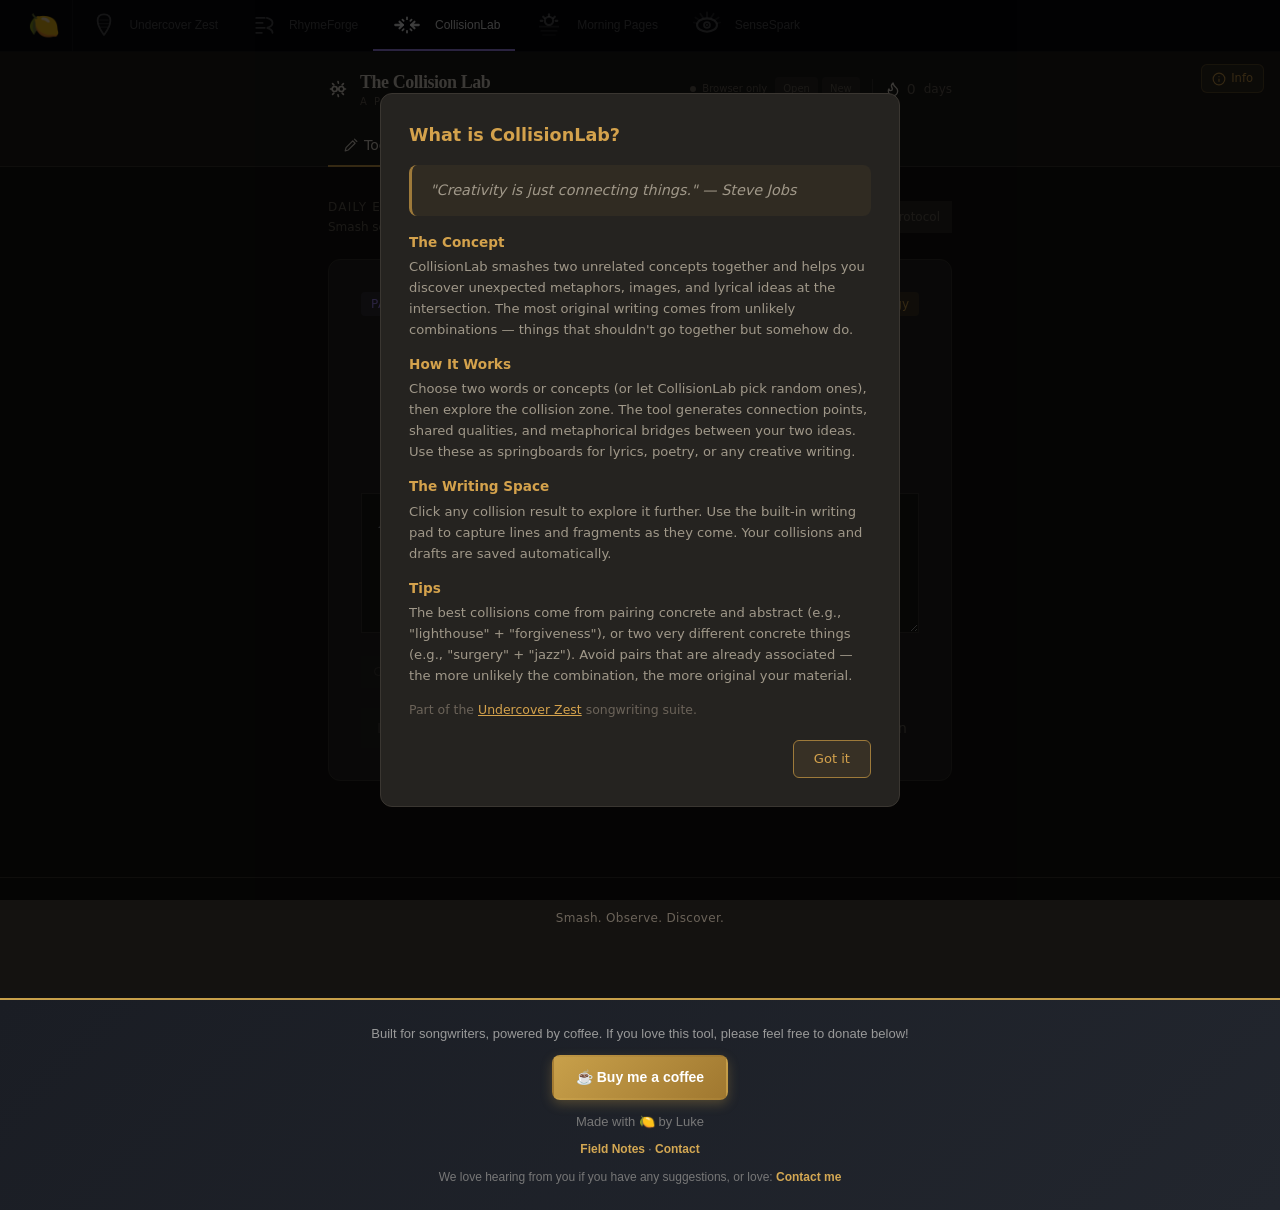
==== commit ee3c50a1: "Staging: Field Notes blog candidate (deploy-24.05.26-v2) — relative-path preview build" ====
--- a/collisionlab/index.html
+++ b/collisionlab/index.html
@@ -7,11 +7,13 @@
 <meta property="og:title" content="CollisionLab — Metaphor & Simile Builder">
 <meta property="og:description" content="Smash two ideas together and discover unexpected metaphors for your lyrics. A free creative tool for songwriters.">
 <meta property="og:type" content="website">
+<meta property="og:url" content="https://undercoverzest.app/collisionlab/">
 <meta name="theme-color" content="#c8a04a">
 <meta property="og:image" content="https://undercoverzest.app/lemon-logo.png">
 <meta name="twitter:card" content="summary">
 <meta name="twitter:title" content="CollisionLab — Metaphor & Simile Builder">
 <meta name="twitter:description" content="Smash two ideas together and discover unexpected metaphors for your lyrics. Free tool for songwriters.">
+<link rel="canonical" href="https://undercoverzest.app/collisionlab/">
 <link rel="icon" href="data:image/svg+xml,<svg xmlns='http://www.w3.org/2000/svg' viewBox='0 0 100 100'><text y='.9em' font-size='90'>💥</text></svg>">
 <style>.cl-info-overlay{position:fixed;inset:0;background:rgba(0,0,0,0.75);display:flex;align-items:center;justify-content:center;z-index:10000;padding:20px}.cl-info-modal{background:var(--lab-card,#252320);border:1px solid var(--lab-border,#3a3631);border-radius:12px;max-width:520px;width:100%;max-height:85vh;overflow-y:auto;padding:28px;color:var(--lab-text,#e8e0d4)}.cl-info-modal h3{font-size:1.1rem;font-weight:700;color:var(--lab-amber,#d4a24c);margin-bottom:16px}.cl-info-quote{font-style:italic;font-size:0.9rem;color:var(--lab-text-secondary,#a09889);padding:14px 18px;background:rgba(212,162,76,0.06);border-radius:8px;margin-bottom:16px;line-height:1.6;border-left:3px solid var(--lab-amber-dim,#9e7a3a)}.cl-info-section{margin-bottom:14px}.cl-info-section h4{font-size:0.85rem;font-weight:600;margin-bottom:4px;color:var(--lab-amber,#d4a24c)}.cl-info-section p{font-size:0.82rem;color:var(--lab-text-secondary,#a09889);line-height:1.6}.cl-info-actions{display:flex;justify-content:flex-end;margin-top:20px}.cl-info-actions button{padding:8px 20px;border-radius:6px;cursor:pointer;font-size:0.82rem;font-weight:500;border:1px solid var(--lab-amber-dim,#9e7a3a);background:rgba(212,162,76,0.1);color:var(--lab-amber,#d4a24c);transition:all 0.15s}.cl-info-actions button:hover{background:rgba(212,162,76,0.2);border-color:var(--lab-amber,#d4a24c)}.cl-info-btn{position:fixed;top:calc(var(--uz-rail-h,52px) + 12px);right:16px;z-index:100;background:rgba(212,162,76,0.1);border:1px solid rgba(212,162,76,0.3);border-radius:6px;padding:5px 10px;display:inline-flex;align-items:center;gap:5px;cursor:pointer;color:var(--lab-amber,#d4a24c);font-size:0.72rem;font-weight:500;transition:all 0.15s}.cl-info-btn:hover{border-color:var(--lab-amber,#d4a24c);background:rgba(212,162,76,0.18)}.cl-info-btn svg{width:14px;height:14px}@keyframes clFadeIn{from{opacity:0}to{opacity:1}}.cl-info-overlay{animation:clFadeIn 0.2s ease}</style>
 </head>
@@ -19,7 +21,7 @@
     <div id="uz-static-intro" style="max-width:640px;margin:80px auto 40px;padding:0 24px;text-align:center;font-family:ui-sans-serif,system-ui,sans-serif;color:#e0e0e0;">
   <h1 style="font-size:1.8rem;font-weight:700;color:#c8a04a;margin-bottom:12px;">CollisionLab</h1>
   <p style="font-size:1.1rem;line-height:1.6;color:#bbb;margin-bottom:16px;">Smash two unexpected concepts together and see what metaphors emerge. CollisionLab is a free creative writing tool that helps songwriters and poets discover fresh imagery by forcing ideas to collide.</p>
-  <p style="font-size:0.95rem;color:#888;">Part of the <a href="../homepage/" style="color:#c8a04a;text-decoration:underline;">Undercover Zest</a> songwriting suite.</p>
+  <p style="font-size:0.95rem;color:#888;">Part of the <a href="/homepage/" style="color:#c8a04a;text-decoration:underline;">Undercover Zest</a> songwriting suite.</p>
 </div>
 <div id=root></div>
 <script>document.getElementById("uz-static-intro").style.display="none";</script>
@@ -41,7 +43,7 @@
       '<div class="cl-info-section"><h4>How It Works</h4><p>Choose two words or concepts (or let CollisionLab pick random ones), then explore the collision zone. The tool generates connection points, shared qualities, and metaphorical bridges between your two ideas. Use these as springboards for lyrics, poetry, or any creative writing.</p></div>' +
       '<div class="cl-info-section"><h4>The Writing Space</h4><p>Click any collision result to explore it further. Use the built-in writing pad to capture lines and fragments as they come. Your collisions and drafts are saved automatically.</p></div>' +
       '<div class="cl-info-section"><h4>Tips</h4><p>The best collisions come from pairing concrete and abstract (e.g., "lighthouse" + "forgiveness"), or two very different concrete things (e.g., "surgery" + "jazz"). Avoid pairs that are already associated — the more unlikely the combination, the more original your material.</p></div>' +
-      '<div class="cl-info-section"><p style="font-size:0.78rem;color:#6b6359;">Part of the <a href="../homepage/" style="color:#d4a24c;text-decoration:underline;">Undercover Zest</a> songwriting suite.</p></div>' +
+      '<div class="cl-info-section"><p style="font-size:0.78rem;color:#6b6359;">Part of the <a href="/homepage/" style="color:#d4a24c;text-decoration:underline;">Undercover Zest</a> songwriting suite.</p></div>' +
       '<div class="cl-info-actions"><button onclick="this.closest(\'.cl-info-overlay\').remove()">Got it</button></div>' +
       '</div>';
     overlay.addEventListener('click', function(){ overlay.remove(); });
